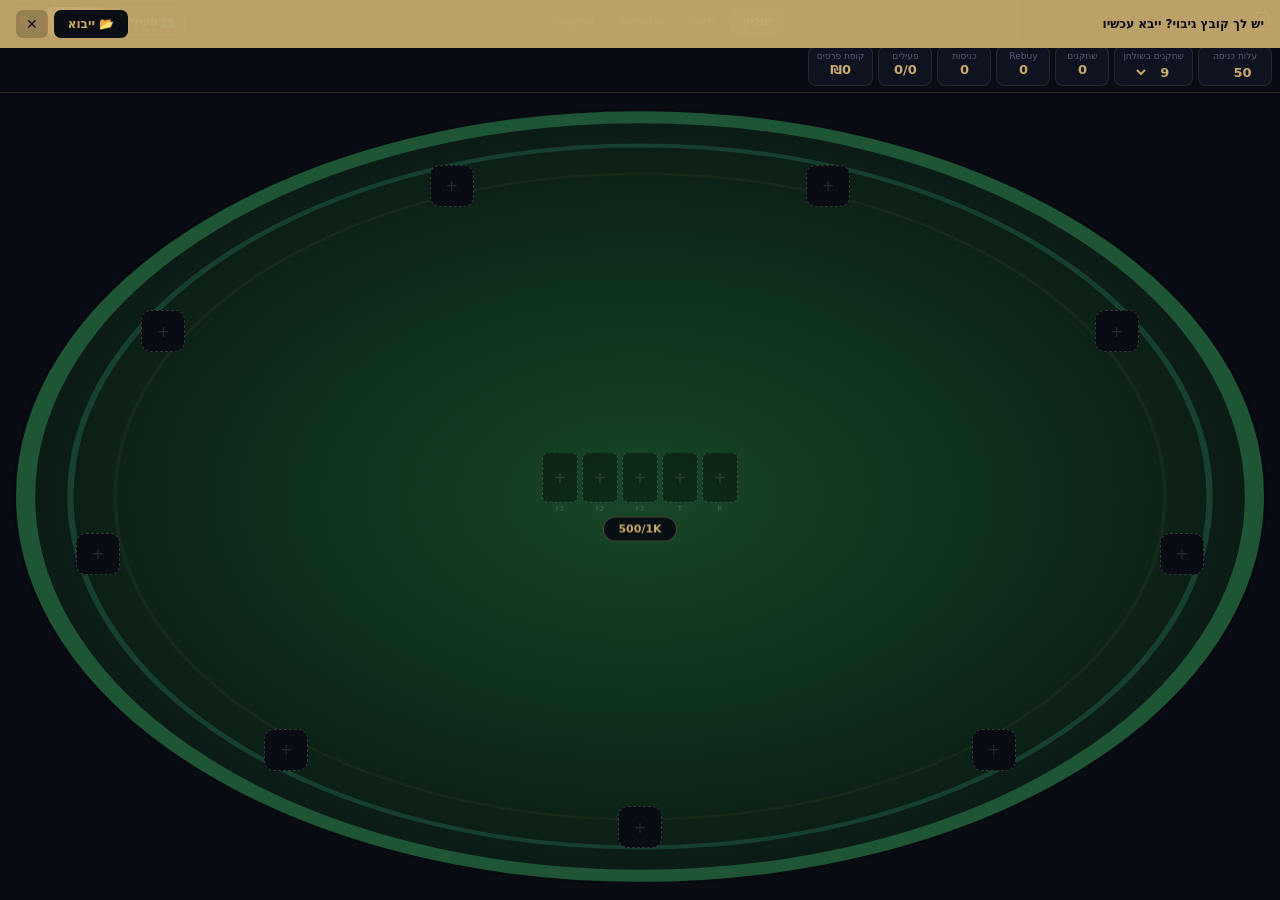
==== poker-suite.html @ d062f1a9 "Add files via upload" ====
<!DOCTYPE html>
<html lang="he" dir="rtl">
<head>
<meta charset="UTF-8">
<meta name="viewport" content="width=device-width,initial-scale=1,maximum-scale=1">
<meta name="color-scheme" content="dark">
<meta name="theme-color" content="#080b12">
<title>Poker Suite</title>
<style>
:root{
  --gold:#c8a96e;--gold2:#a07840;--bg:#080b12;--bg2:#0f1320;
  --felt:#14422a;--felt2:#0e2e1c;--red:#e05555;--blue:#5b9bd5;--green:#5fc47a;
  --panel:#0d1220;--border:rgba(200,169,110,0.18);
  --text:#e2ddd4;--muted:#5a5870;--muted2:#3a3650;
}
*{box-sizing:border-box;margin:0;padding:0;-webkit-tap-highlight-color:transparent;-webkit-text-fill-color:inherit}
html,body{height:100%;overflow:hidden;font-family:'Segoe UI',system-ui,Arial,sans-serif;background:#080b12!important;background-color:#080b12!important;color:#e2ddd4;direction:rtl}
button{cursor:pointer;font-family:inherit}
input,select,textarea{font-family:inherit}
::-webkit-scrollbar{width:4px;height:4px}
::-webkit-scrollbar-thumb{background:var(--muted2);border-radius:2px}
#app{display:flex;flex-direction:column;height:100vh;overflow:hidden}
/* TOP BAR */
#topbar{flex-shrink:0;background:#080b12;border-bottom:1px solid rgba(200,169,110,0.18);z-index:40}
#statsbar{padding:6px 8px;display:flex;gap:5px;overflow-x:auto;scrollbar-width:none;background:#080b12}
#statsbar::-webkit-scrollbar{display:none}
.sbox{background:#0f1320;border:1px solid rgba(255,255,255,0.09);border-radius:8px;padding:4px 8px;flex-shrink:0;text-align:center;min-width:54px}
.sbox label{display:block;font-size:9px;color:var(--muted);margin-bottom:1px}
.sbox .val{font-size:13px;font-weight:800;color:var(--gold)}
.sbox input{background:none;border:none;color:var(--gold);font-size:13px;font-weight:800;width:56px;text-align:center;outline:none}
.sbox select{background:transparent;border:none;color:var(--gold);font-size:13px;font-weight:800;outline:none;cursor:pointer}
/* NAV */
.topnav{display:flex;justify-content:space-between;align-items:center;padding:7px 10px 5px}
.nav-tabs{display:flex;gap:5px}
.nav-tab{padding:5px 10px;border-radius:7px;border:1px solid rgba(255,255,255,0.1);background:rgba(255,255,255,0.04);color:#5a5870;font-size:11px;font-weight:700;cursor:pointer;transition:all .15s;-webkit-appearance:none}
.nav-tab.active{background:rgba(200,169,110,0.15);border-color:rgba(200,169,110,0.4);color:var(--gold)}
/* MAIN */
#main{flex:1;overflow:hidden;position:relative;display:flex;flex-direction:column}
/* TABLE */
#table-view{flex:1;overflow:hidden;display:flex;flex-direction:column;position:relative}
#table-wrap{flex:1;position:relative;overflow:hidden;background:#080b12;min-height:0;max-height:calc(100vw * 1.6)}
#table-svg{display:block}
#seats-container{position:absolute;inset:0;z-index:10;pointer-events:none}
.seat-el{position:absolute;transform:translate(-50%,-50%);z-index:10;pointer-events:auto;transition:transform .1s}
.seat-btn{border-radius:10px;border:1.5px dashed rgba(255,255,255,0.18);background:#080b12;display:flex;flex-direction:column;align-items:center;justify-content:center;cursor:pointer;transition:all .15s;padding:4px}
.seat-btn.occupied{background:#0a0e1c;border:1.5px solid rgba(200,169,110,0.3);padding:5px 4px;box-shadow:0 2px 12px rgba(0,0,0,0.6)}
.seat-btn.active{border-color:var(--gold)!important;box-shadow:0 0 14px rgba(200,169,110,0.35)}
.seat-btn.folded{opacity:.35}
.seat-btn.allin{border-color:var(--red)!important}
.seat-name{font-size:10px;font-weight:700;max-width:72px;overflow:hidden;text-overflow:ellipsis;white-space:nowrap;text-align:center;color:var(--text)}
.seat-stack{font-size:9px;color:#6a9060;text-align:center}
.seat-pos{font-size:8px;font-weight:700;border-radius:4px;padding:1px 5px}
.seat-action-label{font-size:9px;color:var(--gold);text-align:center;max-width:72px;overflow:hidden;text-overflow:ellipsis;white-space:nowrap}
.seat-cards-mini{display:flex;gap:2px;margin-top:2px}
.dealer-chip{font-size:7px;font-weight:900;background:var(--gold);color:#0a0d14;border-radius:3px;padding:1px 3px}
/* BOARD */
#board-center{position:absolute;left:50%;top:50%;transform:translate(-50%,-50%);display:flex;flex-direction:column;align-items:center;gap:4px;z-index:5;pointer-events:auto}
#board-cards{display:flex;gap:4px;direction:ltr}
#pot-display{font-size:11px;font-weight:700;color:var(--gold);text-align:center;text-shadow:0 1px 4px rgba(0,0,0,0.8);background:rgba(0,0,0,0.4);border-radius:8px;padding:2px 10px}
.board-card-btn{border-radius:6px;background:rgba(0,0,0,0.4);border:1.5px dashed rgba(255,255,255,0.18);display:flex;flex-direction:column;align-items:center;justify-content:center;cursor:pointer;flex-shrink:0;transition:all .15s}
.board-card-btn:hover{border-color:var(--gold)}
.board-card-btn.has-card{background:rgba(255,255,255,0.07);border-style:solid}
.card-label{font-size:7px;color:rgba(255,255,255,0.2);margin-top:2px;text-align:center}
#blinds-btn{padding:5px 14px;border-radius:18px;border:1px solid rgba(200,169,110,0.35);background:rgba(8,11,18,0.92);color:var(--gold);font-size:11px;font-weight:700;cursor:pointer;backdrop-filter:blur(6px);white-space:nowrap}
/* PANELS */
.panel{position:absolute;bottom:0;left:0;right:0;background:#0a0e18;border-top:1px solid rgba(200,169,110,0.18);border-radius:16px 16px 0 0;z-index:50;max-height:75vh;overflow-y:auto;transform:translateY(100%);transition:transform .25s cubic-bezier(.4,0,.2,1)}
.panel.open{transform:translateY(0)}
.panel-header{display:flex;justify-content:space-between;align-items:center;padding:12px 14px 8px;position:sticky;top:0;background:#0a0e18;border-bottom:1px solid rgba(255,255,255,0.06);z-index:1}
.panel-title{font-size:13px;font-weight:800;color:var(--gold)}
.panel-body{padding:12px 14px 24px}
.panel-close{background:none;border:none;color:var(--muted);font-size:20px;line-height:1;padding:0}
/* CARD PICKER */
#card-picker{position:fixed;inset:0;z-index:200;background:rgba(0,0,0,0.85);display:none;align-items:center;justify-content:center;padding:16px}
#card-picker.open{display:flex}
#cpbox{background:#0f1420;border:1px solid rgba(200,169,110,0.18);border-radius:18px;padding:18px 14px;width:100%;max-width:380px}
.rank-grid{display:grid;grid-template-columns:repeat(7,1fr);gap:6px;margin-top:10px}
.suit-grid{display:grid;grid-template-columns:repeat(4,1fr);gap:10px;margin-top:10px}
.rank-btn,.suit-btn{padding:10px 0;border-radius:8px;border:1px solid rgba(255,255,255,0.1);background:rgba(255,255,255,0.05);color:var(--text);font-weight:800;font-size:15px;cursor:pointer}
.suit-btn{padding:14px 0;border-radius:12px;border:2px solid rgba(255,255,255,0.08)}
.suit-btn:disabled{opacity:.2;cursor:not-allowed}
.suit-btn div{font-size:24px}.suit-btn span{font-size:15px;font-weight:900;display:block;margin-top:2px}
.picker-back{width:100%;margin-top:10px;padding:8px;border-radius:8px;border:1px solid rgba(255,255,255,0.1);background:transparent;color:var(--muted);font-size:12px}
/* ACTIONS in seat panel */
.action-block{margin-bottom:8px}
.action-row{display:flex;align-items:center;gap:6px;padding:6px 8px;background:rgba(255,255,255,0.03);border-radius:8px;margin-bottom:4px}
.action-lbl{font-size:10px;font-weight:700;min-width:52px}
.action-amt{width:72px;padding:5px 7px;border-radius:7px;border:1px solid rgba(255,255,255,0.1);background:#141824;color:#c8a96e;font-size:12px;outline:none;text-align:center;direction:ltr;-webkit-appearance:none}
.action-go{padding:5px 10px;border-radius:7px;border:none;font-size:11px;font-weight:700;cursor:pointer}
.action-chip{display:inline-flex;align-items:center;gap:3px;border-radius:20px;padding:2px 8px;font-size:10px;font-weight:700;margin:2px}
.action-chip .rm{background:none;border:none;font-size:10px;cursor:pointer;opacity:.5;padding:0}
/* FORMS */
.form-row{display:flex;gap:8px;margin-bottom:8px}
.form-group{flex:1}
.form-group label{display:block;font-size:10px;color:var(--muted);margin-bottom:3px;font-weight:600}
.form-group input,.form-group select,.form-group textarea{width:100%;padding:7px 9px;border-radius:8px;border:1px solid rgba(255,255,255,0.1);background:#141824;color:#e2ddd4;font-size:12px;outline:none;direction:rtl;-webkit-appearance:none;appearance:none}
.form-group input[type=number]{direction:ltr;text-align:center}
/* BUTTONS */
.btn{padding:7px 12px;border-radius:8px;border:none;font-size:12px;font-weight:700;cursor:pointer;transition:all .15s}
.btn-gold{background:linear-gradient(135deg,var(--gold),var(--gold2));color:#0a0d14}
.btn-outline{background:transparent;border:1px solid rgba(200,169,110,0.4);color:var(--gold)}
.btn-red{background:rgba(224,85,85,0.15);border:1px solid rgba(224,85,85,0.4);color:#e07b6a}
.btn-green{background:rgba(95,196,122,0.15);border:1px solid rgba(95,196,122,0.4);color:var(--green)}
.btn-sm{padding:5px 9px;font-size:11px;border-radius:7px}
.btn-xs{padding:3px 7px;font-size:10px;border-radius:6px}
.btn-gray{background:rgba(255,255,255,0.08);border:1px solid rgba(255,255,255,0.12);color:#5a5870}
/* LISTS */
.list-view{flex:1;overflow-y:auto;padding:10px 12px 60px;background:#080b12}
.card-item{background:rgba(255,255,255,0.04);border:1px solid rgba(255,255,255,0.09);border-radius:11px;padding:11px 12px;margin-bottom:7px;color:#e2ddd4}
.empty-state{text-align:center;padding:50px 20px;color:var(--muted2);font-size:13px}
.empty-icon{font-size:40px;margin-bottom:10px}
/* BLIND LEVELS */
.bl-grid{display:grid;grid-template-columns:repeat(3,1fr);gap:5px}
.bl-btn{padding:7px 4px;border-radius:8px;border:1px solid rgba(255,255,255,0.07);background:rgba(255,255,255,0.03);color:var(--muted);font-size:11px;cursor:pointer;text-align:center}
.bl-btn.active,.bl-btn:hover{border-color:rgba(200,169,110,0.45);background:rgba(200,169,110,0.1);color:var(--gold)}
.bl-btn .ante{font-size:8px;color:var(--muted2);display:block}
/* PLAYERS POPUP */
#players-popup{position:fixed;inset:0;z-index:300;background:rgba(0,0,0,0.8);display:none;align-items:flex-end;justify-content:center}
#players-popup.open{display:flex}
#pp-box{background:#0f1420;border:1px solid rgba(200,169,110,0.18);border-radius:16px 16px 0 0;width:100%;max-width:480px;max-height:75vh;overflow-y:auto;padding:0 0 24px}
/* OVERLAY */
#overlay{position:fixed;inset:0;z-index:49;background:rgba(0,0,0,0.6);display:none}
#overlay.open{display:block}
/* NOTIF */
#notif{position:fixed;top:55px;left:50%;transform:translateX(-50%) translateY(-8px);background:rgba(200,169,110,0.15);border:1px solid rgba(200,169,110,0.4);border-radius:8px;padding:7px 16px;font-size:12px;color:var(--gold);z-index:400;opacity:0;transition:all .3s;white-space:nowrap;pointer-events:none}
#notif.show{opacity:1;transform:translateX(-50%) translateY(0)}
/* DIVIDER */
.div{height:1px;background:rgba(255,255,255,0.06);margin:8px 0}
.sec-lbl{font-size:10px;color:var(--muted);font-weight:600;margin-bottom:5px;display:block}
/* RESULT BTNS */
.res-grid{display:grid;grid-template-columns:repeat(4,1fr);gap:5px}
.res-btn{padding:8px 4px;border-radius:9px;border:1.5px solid rgba(255,255,255,0.08);background:rgba(255,255,255,0.02);color:var(--muted2);font-weight:700;font-size:10px;cursor:pointer;text-align:center}
.res-btn.active{border-color:rgba(200,169,110,0.5);background:rgba(200,169,110,0.12);color:var(--gold)}
/* TOURNAMENT PRIZE */
.prize-row{display:flex;align-items:center;gap:8px;margin-bottom:6px}
.prize-lbl{font-size:12px;color:var(--text);min-width:80px}
.prize-val{font-size:13px;font-weight:800;color:var(--gold)}
.prize-inp{width:90px;padding:6px 8px;border-radius:7px;border:1px solid rgba(255,255,255,0.1);background:#141824;color:#c8a96e;font-size:13px;font-weight:700;outline:none;text-align:center;direction:ltr;-webkit-appearance:none}
</style>
</head>
<body>
<div id="app" style="background:#080b12">
<div id="import-banner" style="display:none;position:fixed;top:0;left:0;right:0;z-index:999;background:rgba(200,169,110,0.95);padding:10px 16px;align-items:center;gap:10px;justify-content:space-between">
  <span style="font-size:12px;font-weight:700;color:#0a0d14">יש לך קובץ גיבוי? ייבא עכשיו</span>
  <div style="display:flex;gap:6px">
    <button onclick="document.getElementById('import-box').style.display='flex'" style="padding:6px 14px;border-radius:7px;border:none;background:#0a0d14;color:#c8a96e;font-weight:800;font-size:12px;cursor:pointer">📂 ייבוא</button>
    <button onclick="document.getElementById('import-banner').style.display='none'" style="padding:6px 10px;border-radius:7px;border:none;background:rgba(0,0,0,0.2);color:#0a0d14;font-size:14px;cursor:pointer">✕</button>
  </div>
</div>
<!-- TOP BAR -->
<div id="topbar">
  <div class="topnav">
    <div style="display:flex;align-items:center;gap:7px" onclick="toggleSettings()">
      <span style="font-size:15px;font-weight:900;color:var(--gold)">🃏</span>
      <span style="font-size:9px;letter-spacing:3px;color:var(--muted)">POKER SUITE</span>
      <span id="sync-dot" style="width:7px;height:7px;border-radius:50%;background:#3a3650;display:inline-block" title="סטטוס סנכרון"></span>
    </div>
    <div class="nav-tabs">
      <button class="nav-tab active" id="tab-table" onclick="showView('table')">שולחן</button>
      <button class="nav-tab" id="tab-hands" onclick="showView('hands')">ידיים</button>
      <button class="nav-tab" id="tab-tourn" onclick="showView('tourn')">טורנירים</button>
      <button class="nav-tab" id="tab-players" onclick="showView('players')">שחקנים</button>
    </div>
    <div style="display:flex;gap:5px">
      <button class="btn btn-outline btn-sm" onclick="showActivePlayers()">👥 פעילים</button>
      <button class="btn btn-gold btn-sm" onclick="newHand()">יד חדשה</button>
      <button class="btn btn-outline btn-sm" onclick="toggleSettings()" style="padding:5px 8px;font-size:14px" title="הגדרות">⚙️</button>
    </div>
  </div>
  <div id="statsbar">
    <div class="sbox"><label>עלות כניסה</label><input type="number" id="inp-buyin-cost" value="50" min="0" onchange="S.buyinCost=+this.value;persist();renderStats()"></div>
    <div class="sbox"><label>שחקנים בשולחן</label><select id="sel-table-size" onchange="setTableSize(+this.value)">
      <option>2</option><option>3</option><option>4</option><option>5</option><option>6</option><option>7</option><option>8</option><option>9</option><option>10</option>
    </select></div>
    <div class="sbox"><label>שחקנים</label><div class="val" id="stat-players">0</div></div>
    <div class="sbox"><label>Rebuy</label><div class="val" id="stat-rebuys">0</div></div>
    <div class="sbox"><label>כניסות</label><div class="val" id="stat-entries">0</div></div>
    <div class="sbox"><label>פעילים</label><div class="val" id="stat-active">0/0</div></div>
    <div class="sbox"><label>קופת פרסים</label><div class="val" id="stat-prize">₪0</div></div>
  </div>
</div>
<!-- MAIN -->
<div id="main" style="background:#080b12">
  <!-- TABLE -->
  <div id="table-view" style="display:flex;flex:1;flex-direction:column;overflow:hidden">
    <div id="table-wrap">
      <svg id="table-svg" viewBox="0 0 100 100" preserveAspectRatio="none" xmlns="http://www.w3.org/2000/svg" style="position:absolute;inset:0;width:100%;height:100%;display:block">
        <defs>
          <radialGradient id="gF" cx="50%" cy="50%"><stop offset="0%" stop-color="#1a5535"/><stop offset="100%" stop-color="#0e2a1a"/></radialGradient>
          <radialGradient id="gF2" cx="50%" cy="50%"><stop offset="0%" stop-color="#164828"/><stop offset="100%" stop-color="#0b2015"/></radialGradient>
        </defs>
        <ellipse cx="50" cy="50" rx="49" ry="48" fill="#060a10"/>
        <ellipse cx="50" cy="50" rx="48" ry="47" fill="url(#gF)" opacity=".55"/>
        <ellipse cx="50" cy="50" rx="48" ry="47" fill="none" stroke="#1e5535" stroke-width="1.5"/>
        <ellipse cx="50" cy="50" rx="44.5" ry="43.5" fill="url(#gF2)"/>
        <ellipse cx="50" cy="50" rx="44.5" ry="43.5" fill="none" stroke="#164030" stroke-width=".5"/>
        <ellipse cx="50" cy="50" rx="41" ry="40" fill="none" stroke="rgba(200,169,110,0.06)" stroke-width=".3"/>
      </svg>
      <div id="seats-container"></div>
      <div id="board-center">
        <div id="board-cards"></div>
        <div id="pot-display" style="display:none"></div>
        <button id="blinds-btn" onclick="openBlindsPanel()">-/-</button>
      </div>
    </div>
    <!-- Seat panel -->
    <div class="panel" id="seat-panel">
      <div class="panel-header">
        <div class="panel-title" id="spt"></div>
        <div style="display:flex;gap:6px;align-items:center">
          <button class="btn btn-green btn-sm" id="btn-rebuy" onclick="doRebuyActive()" style="display:none">Rebuy +</button>
          <button class="btn btn-red btn-sm" id="btn-ko" onclick="doKO()" style="display:none">KO 💀</button>
          <button class="panel-close" onclick="closeSeatPanel()">✕</button>
        </div>
      </div>
      <div class="panel-body" id="spb"></div>
    </div>
    <!-- Blinds panel -->
    <div class="panel" id="blinds-panel">
      <div class="panel-header">
        <div class="panel-title">⚡ בליינדים</div>
        <button class="panel-close" onclick="closePanel('blinds-panel')">✕</button>
      </div>
      <div id="blinds-body" class="panel-body"></div>
    </div>
    <!-- Record hand panel -->
    <div class="panel" id="record-panel">
      <div class="panel-header">
        <div class="panel-title">📝 תיעוד יד</div>
        <div style="display:flex;gap:6px">
          <button class="btn btn-gold btn-sm" onclick="saveHandRecord()">שמור ✓</button>
          <button class="panel-close" onclick="closePanel('record-panel');curHand=null">✕</button>
        </div>
      </div>
      <div id="record-body" class="panel-body"></div>
    </div>
  </div>
  <!-- HANDS -->
  <div id="hands-view" class="list-view" style="display:none;background:#080b12">
    <div style="display:flex;justify-content:space-between;align-items:center;margin-bottom:10px">
      <div style="font-size:14px;font-weight:800;color:var(--gold)">📋 ידיים</div>
      <div id="hands-count" style="font-size:11px;color:var(--muted)"></div>
    </div>
    <div id="hand-list"></div>
  </div>
  <!-- TOURNAMENTS -->
  <div id="tourn-view" class="list-view" style="display:none;background:#080b12">
    <div style="display:flex;justify-content:space-between;align-items:center;margin-bottom:10px">
      <div style="font-size:14px;font-weight:800;color:var(--gold)">🏆 טורנירים</div>
      <button class="btn btn-gold btn-sm" onclick="saveTournament()">שמור טורניר נוכחי</button>
    </div>
    <div style="display:flex;gap:7px;margin-bottom:12px">
      <button class="btn btn-red btn-sm" onclick="resetTournament()">אפס טורניר</button>
    </div>
    <div id="tourn-list"></div>
  </div>
  <!-- PLAYERS -->
  <div id="players-view" class="list-view" style="display:none;background:#080b12">
    <div style="display:flex;justify-content:space-between;align-items:center;margin-bottom:10px">
      <div style="font-size:14px;font-weight:800;color:var(--gold)">👥 שחקנים</div>
      <button class="btn btn-gold btn-sm" onclick="showAddPlayer()">+ הוסף</button>
      <button class="btn btn-outline btn-sm" onclick="exportData()">📤 ייצוא</button>
      <button class="btn btn-outline btn-sm" onclick="document.getElementById('import-box').style.display='flex'">📂 שחזור</button>
      <button class="btn btn-outline btn-sm" onclick="document.getElementById('list-import-box').style.display='flex'">📋 ייבוא רשימה</button>
    </div>
    <div id="diag-box" style="display:none;background:#141824;border:1px solid rgba(200,169,110,0.3);border-radius:10px;padding:10px;margin-bottom:10px;font-size:11px;color:#e2ddd4;word-break:break-all"></div>
    <div id="add-player-row" style="display:block;background:rgba(255,255,255,0.06);border:1px solid rgba(200,169,110,0.25);border-radius:12px;padding:12px;margin-bottom:12px">
      <div style="font-size:11px;color:var(--muted);margin-bottom:7px">שם שחקן חדש</div>
      <div style="display:flex;gap:7px">
        <input id="new-pname" placeholder="שם..." style="flex:1;padding:8px 10px;border-radius:8px;border:1px solid rgba(255,255,255,0.12);background:#141824;color:#e2ddd4;font-size:13px;outline:none;direction:rtl;-webkit-appearance:none" onkeydown="if(event.key==='Enter')addPlayer()">
        <button class="btn btn-gold" onclick="addPlayer()">הוסף</button>

      </div>
    </div>
    <div id="player-list"></div>
  </div>
</div>
</div>
<!-- CARD PICKER -->
<div id="card-picker"><div id="cpbox">
  <div style="font-size:13px;color:var(--gold);font-weight:700;text-align:center" id="cp-title">בחר קלף</div>
  <div id="cp-content"></div>
</div></div>
<!-- ACTIVE PLAYERS POPUP -->
<div id="players-popup"><div id="pp-box">
  <div style="display:flex;justify-content:space-between;align-items:center;padding:14px 16px 10px;position:sticky;top:0;background:#121824;border-bottom:1px solid rgba(255,255,255,0.06)">
    <div style="font-size:13px;font-weight:800;color:var(--gold)">👥 שחקנים פעילים</div>
    <button onclick="document.getElementById('players-popup').classList.remove('open')" style="background:none;border:none;color:var(--muted);font-size:20px;cursor:pointer">✕</button>
  </div>
  <div id="pp-content" style="padding:12px 14px"></div>
</div></div>
<!-- OVERLAY -->
<div id="overlay" onclick="closeAllPanels()"></div>
<!-- NOTIF -->
<div id="notif"></div>

<script>
// ═══════════════════════════════════════════════════════
// CONSTANTS
// ═══════════════════════════════════════════════════════
const RANKS=['A','K','Q','J','T','9','8','7','6','5','4','3','2'];
const SUITS=['♠','♥','♦','♣'];
const SC={'♠':'#e2ddd4','♥':'#e05555','♦':'#e05555','♣':'#e2ddd4'};
const PC={BTN:'#5b9bd5','BTN/SB':'#8b7cb8',SB:'#8b7cb8',BB:'#e07b6a',
  UTG:'#e05555','UTG+1':'#d4735e',MP:'#c8a96e','MP+1':'#b8b870',
  HJ:'#7eb8a4',CO:'#5fc4b4',LJ:'#6ab8d4'};
const PBN={
  2:['BTN/SB','BB'],3:['BTN','SB','BB'],4:['BTN','SB','BB','UTG'],
  5:['BTN','SB','BB','UTG','CO'],6:['BTN','SB','BB','UTG','MP','CO'],
  7:['BTN','SB','BB','UTG','UTG+1','MP','CO'],
  8:['BTN','SB','BB','UTG','UTG+1','MP','HJ','CO'],
  9:['BTN','SB','BB','UTG','UTG+1','MP','MP+1','HJ','CO'],
  10:['BTN','SB','BB','UTG','UTG+1','MP','MP+1','HJ','CO','LJ']
};
const DEF_BLINDS=[
  {sb:500,bb:1000,ante:0},
  {sb:1000,bb:1000,ante:0},
  {sb:1000,bb:2000,ante:0},
  {sb:2000,bb:4000,ante:0},
  {sb:3000,bb:6000,ante:0},
  {sb:5000,bb:10000,ante:0},
  {sb:10000,bb:20000,ante:0},
  {sb:15000,bb:30000,ante:0},
  {sb:20000,bb:40000,ante:0},
  {sb:25000,bb:50000,ante:0},
  {sb:30000,bb:60000,ante:0},
  {sb:50000,bb:100000,ante:0}
];
let BLIND_LEVELS=[...DEF_BLINDS];
const ACTIONS=[
  {k:'Fold',   c:'#888888', amt:false},
  {k:'Check',  c:'#7eb8a4', amt:false},
  {k:'Call',   c:'#5b9bd5', amt:true},
  {k:'Open',   c:'#c8a96e', amt:true},
  {k:'Raise',  c:'#e0a050', amt:true},
  {k:'3bet',   c:'#e07b6a', amt:true},
  {k:'4bet',   c:'#e05555', amt:true},
  {k:'5bet',   c:'#cc3333', amt:true},
  {k:'All-in', c:'#ff2222', amt:true}
];
const RESULTS=[
  {k:'win',l:'ניצחתי',e:'🏆',c:'#5fc47a'},
  {k:'lose',l:'הפסדתי',e:'💸',c:'#e07b6a'},
  {k:'fold_win',l:'קיפלו',e:'🤫',c:'#7eb8a4'},
  {k:'split',l:'חלוקה',e:'🤝',c:'#c8a96e'}
];

// ═══════════════════════════════════════════════════════
// STATE
// ═══════════════════════════════════════════════════════
const uid=()=>Math.random().toString(36).slice(2)+Date.now().toString(36);
let S={
  playerLib:[],
  tableSize:9,
  buyinCost:50,
  buyins:{},       // {pid:{buyin:n,rebuy:n}}
  koOrder:[],      // pids in order of KO (first KO = last place)
  blindLevel:0,
  customBlinds:null,
  customBlindLevels:[],
  btnSeat:0,
  seats:[],
  board:[null,null,null,null,null],
  handLog:[],
  tournLog:[],
  houseRake:200,
  place4:0, place3:0,
};
let activeSeat=null, cpTarget=null, cpRank=null;
let curHand=null, recStreet='פרה-פלופ', recActor='0';

// ═══════════════════════════════════════════════════════
// STORAGE
// ═══════════════════════════════════════════════════════
function applySnapshot(v){
  if(v.playerLib) S.playerLib=v.playerLib;
  if(v.seats) S.seats=v.seats;
  if(v.board) S.board=v.board;
  if(v.btnSeat!==undefined) S.btnSeat=v.btnSeat;
  if(v.buyinCost) S.buyinCost=v.buyinCost;
  if(v.buyins) S.buyins=v.buyins;
  if(v.koOrder) S.koOrder=v.koOrder;
  if(v.blindLevel!==undefined) S.blindLevel=v.blindLevel;
  if(v.customBlinds!==undefined) S.customBlinds=v.customBlinds;
  if(v.customBlindLevels) S.customBlindLevels=v.customBlindLevels;
  if(v.tableSize) S.tableSize=v.tableSize;
  if(v.houseRake!==undefined) S.houseRake=v.houseRake;
  if(v.place4!==undefined) S.place4=v.place4;
  if(v.place3!==undefined) S.place3=v.place3;
  if(v.handLog) S.handLog=v.handLog;
  if(v.tournLog) S.tournLog=v.tournLog;
  BLIND_LEVELS=[...DEF_BLINDS,...(S.customBlindLevels||[])];
}

function loadState(){
  // 0. Try embedded <script id="ps-data"> tag (data saved inside HTML file)
  try{
    const dataEl = document.getElementById('ps-data');
    if(dataEl && dataEl.textContent.trim()){
      const v = JSON.parse(dataEl.textContent);
      if(v && (v.playerLib?.length||v.handLog?.length||v.tournLog?.length)){
        applySnapshot(v);
        persist();
        render();
        return;
      }
    }
  }catch(e){}

  // 1. Try sessionStorage full snapshot (survives refresh)
  try{
    const snap = sessionStorage.getItem('ps_snap');
    if(snap){ const v=JSON.parse(snap); if(v.playerLib?.length||v.handLog?.length||v.tournLog?.length){ applySnapshot(v); render(); return; } }
  }catch(e){}

  // 2. Try localStorage full snapshot
  try{
    const snap = localStorage.getItem('ps_backup');
    if(snap){ const v=JSON.parse(snap); if(v.playerLib?.length||v.handLog?.length||v.tournLog?.length){ applySnapshot(v); render(); return; } }
  }catch(e){}

  // 3. Try individual keys (old format)
  function readLS(keys){ for(const k of keys){ try{ const v=localStorage.getItem(k); if(v) return JSON.parse(v); }catch(e){} } return null; }

  const lib=readLS(['ps_lib','ptlib']);
  if(lib) S.playerLib=Array.isArray(lib)?lib:[];

  const seats=readLS(['ps_seats','ptseats']);
  if(seats){ S.seats=seats.seats||[]; S.board=seats.board||[null,null,null,null,null]; S.btnSeat=seats.btnSeat||0; }

  const tourn=readLS(['ps_tourn','pttable','ps_tournament']);
  if(tourn){
    Object.assign(S,{
      buyinCost:tourn.buyinCost||50, buyins:tourn.buyins||{}, koOrder:tourn.koOrder||[],
      blindLevel:tourn.blindLevel||0, customBlinds:tourn.customBlinds||null,
      customBlindLevels:tourn.customBlindLevels||[], tableSize:tourn.tableSize||9,
      houseRake:tourn.houseRake??200, place4:tourn.place4||0, place3:tourn.place3||0
    });
    BLIND_LEVELS=[...DEF_BLINDS,...S.customBlindLevels];
  }

  const log=readLS(['ps_log','ptlog']);
  if(log) S.handLog=Array.isArray(log)?log:[];

  const tlog=readLS(['ps_tlog','pttlog']);
  if(tlog) S.tournLog=Array.isArray(tlog)?tlog:[];

  if(S.buyinCost===100) S.buyinCost=50;
  render();
  // Show import banner if no data found
  if(!S.playerLib.length && !S.handLog.length) {
    setTimeout(()=>{
      const banner = document.getElementById('import-banner');
      if(banner) banner.style.display='flex';
    }, 300);
  }
}
function persist(){
  const snap = fullSnapshot();
  // Save to both localStorage and sessionStorage
  try{ localStorage.setItem('ps_lib',JSON.stringify(S.playerLib)); }catch(e){}
  try{ localStorage.setItem('ps_seats',JSON.stringify({seats:S.seats,board:S.board,btnSeat:S.btnSeat})); }catch(e){}
  try{ localStorage.setItem('ps_tourn',JSON.stringify({buyinCost:S.buyinCost,buyins:S.buyins,koOrder:S.koOrder,blindLevel:S.blindLevel,customBlinds:S.customBlinds,customBlindLevels:S.customBlindLevels,tableSize:S.tableSize,houseRake:S.houseRake,place4:S.place4,place3:S.place3})); }catch(e){}
  try{ localStorage.setItem('ps_log',JSON.stringify(S.handLog)); }catch(e){}
  try{ localStorage.setItem('ps_tlog',JSON.stringify(S.tournLog)); }catch(e){}
  // Also save full snapshot to sessionStorage (survives refresh, not new tab)
  try{ sessionStorage.setItem('ps_snap', JSON.stringify(snap)); }catch(e){}
  // Save to all known old keys for migration
  try{ localStorage.setItem('ps_backup', JSON.stringify(snap)); }catch(e){}
  // Auto-sync to Google Sheets (debounced)
  if(typeof syncToSheets === 'function' && gsUrl) syncToSheets(false);
}

function fullSnapshot(){
  return {
    version:3, ts: Date.now(),
    playerLib:S.playerLib, seats:S.seats, board:S.board, btnSeat:S.btnSeat,
    buyinCost:S.buyinCost, buyins:S.buyins, koOrder:S.koOrder,
    blindLevel:S.blindLevel, customBlinds:S.customBlinds,
    customBlindLevels:S.customBlindLevels, tableSize:S.tableSize,
    houseRake:S.houseRake, place4:S.place4, place3:S.place3,
    handLog:S.handLog, tournLog:S.tournLog
  };
}

// ═══════════════════════════════════════════════════════
// DERIVED
// ═══════════════════════════════════════════════════════
const getBlinds=()=>S.customBlinds||BLIND_LEVELS[S.blindLevel]||DEF_BLINDS[0];
const getBB=()=>getBlinds().bb;
const pName=pid=>S.playerLib.find(p=>p.id===pid)?.name||'';
const sortedLib=()=>[...S.playerLib].sort((a,b)=>a.name.localeCompare(b.name,'he'));
const totalBuyins=()=>Object.values(S.buyins).reduce((s,b)=>s+b.buyin,0);
const totalRebuys=()=>Object.values(S.buyins).reduce((s,b)=>s+b.rebuy,0);
const totalEntries=()=>totalBuyins()+totalRebuys();
const prizePool=()=>totalEntries()*S.buyinCost;
const activePlayers=()=>S.seats.filter(s=>s.playerId&&!s.folded);
const allUsedCards=()=>[...S.board,...S.seats.flatMap(s=>s.cards||[])].filter(Boolean);

function calcPot(){
  // Sum all amounts from all seats current round actions
  return S.seats.reduce((total,seat)=>{
    return total+(seat.actions||[]).reduce((s,a)=>s+(parseFloat(a.amount)||0),0);
  },0);
}

function assignPos(){
  const occ=S.seats.filter(s=>s.playerId).map(s=>s.seatIdx).sort((a,b)=>a-b);
  if(occ.length<2) return S.seats;
  const labels=PBN[Math.min(occ.length,10)]||[];
  const bi=occ.indexOf(S.btnSeat);
  const rot=bi>=0?[...occ.slice(bi),...occ.slice(0,bi)]:occ;
  return S.seats.map(s=>{const pi=rot.indexOf(s.seatIdx);return{...s,pos:pi>=0?(labels[pi]||''):''}; });
}

function getSeatXY(i,count){
  const cx=50,cy=50,rx=43,ry=41;
  const angle=(Math.PI/2)+(2*Math.PI*i/count);
  return{x:cx+rx*Math.cos(angle),y:cy+ry*Math.sin(angle)};
}

// ═══════════════════════════════════════════════════════
// RENDER
// ═══════════════════════════════════════════════════════
function render(){
  renderStats(); renderSeats(); renderBoard(); renderBlindsBtn();
}
function renderStats(){
  const buy=Object.keys(S.buyins).filter(pid=>S.buyins[pid]?.buyin>0).length;
  document.getElementById('stat-players').textContent=buy;
  document.getElementById('stat-rebuys').textContent=totalRebuys();
  document.getElementById('stat-entries').textContent=totalEntries();
  document.getElementById('stat-active').textContent=`${activePlayers().length}/${totalEntries()}`;
  document.getElementById('stat-prize').textContent=`₪${prizePool().toLocaleString()}`;
  document.getElementById('inp-buyin-cost').value=S.buyinCost;
  document.getElementById('sel-table-size').value=S.tableSize;
}
function renderSeats(){
  const cont=document.getElementById('seats-container'); cont.innerHTML='';
  const swp=assignPos();
  for(let i=0;i<S.tableSize;i++){
    const{x,y}=getSeatXY(i,S.tableSize);
    const seat=swp.find(s=>s.seatIdx===i);
    const name=seat?.playerId?pName(seat.playerId):null;
    const isAct=activeSeat===i, isFold=seat?.folded, isAlin=seat?.allin, isBtn=i===S.btnSeat&&seat?.playerId;
    const bb=getBB();
    const sbb=seat?.stack&&bb?(seat.stack/bb).toFixed(1):null;
    const lastAct=seat?.actions?.slice(-1)[0];
    const w=seat?.playerId?78:44;
    let cls='seat-btn';
    if(seat?.playerId)cls+=' occupied';
    if(isAct)cls+=' active';
    if(isFold)cls+=' folded';
    if(isAlin)cls+=' allin';
    const el=document.createElement('div');
    el.className='seat-el';
    el.style=`left:${x}%;top:${y}%`;
    el.innerHTML=`<div class="${cls}" style="width:${w}px;min-height:${seat?.playerId?62:42}px" onclick="clickSeat(${i})">
      ${seat?.playerId?`
        <div style="display:flex;gap:2px;align-items:center;flex-wrap:wrap;justify-content:center;margin-bottom:1px">
          ${seat.pos?`<span class="seat-pos" style="background:${PC[seat.pos]||'#c8a96e'}22;color:${PC[seat.pos]||'#c8a96e'}">${seat.pos}</span>`:''}
          ${isBtn?`<span class="dealer-chip">D</span>`:''}
        </div>
        <div class="seat-name">${name||'?'}</div>
        ${seat.stack?`<div class="seat-stack">${seat.stack.toLocaleString()}${sbb?` (${sbb}bb)`:''}</div>`:''}
        ${(seat.cards||[]).some(Boolean)?`<div class="seat-cards-mini">${(seat.cards||[]).map(c=>c?`<div style="width:13px;height:18px;border-radius:3px;background:rgba(255,255,255,0.07);border:1px solid rgba(255,255,255,0.15);display:flex;flex-direction:column;align-items:center;justify-content:center"><span style="font-size:6px;font-weight:900;color:${SC[c.suit]};line-height:1">${c.rank}</span><span style="font-size:5px;color:${SC[c.suit]};line-height:1">${c.suit}</span></div>`:'').join('')}</div>`:''}
        ${lastAct?`<div class="seat-action-label" style="color:${ACTIONS.find(a=>a.k===lastAct.type)?.c||'var(--gold)'}">${lastAct.type}${lastAct.amount?' '+Number(lastAct.amount).toLocaleString():''}</div>`:''}
      `:`<div style="font-size:16px;color:rgba(255,255,255,0.12)">+</div>`}
    </div>`;
    cont.appendChild(el);
  }
}
function renderBoard(){
  const cont=document.getElementById('board-cards'); cont.innerHTML='';
  const labels=['F1','F2','F3','T','R'];
  const sw=Math.min(Math.max(28,Math.floor((document.getElementById('table-wrap').offsetWidth||300)*0.062)),36);
  S.board.forEach((card,i)=>{
    const wrap=document.createElement('div'); wrap.style='text-align:center';
    const btn=document.createElement('button');
    btn.className='board-card-btn'+(card?' has-card':'');
    btn.style=`width:${sw}px;height:${Math.round(sw*1.4)}px`;
    btn.onclick=()=>openCP(`board${i}`);
    btn.innerHTML=card
      ?`<span style="font-size:${Math.round(sw*.38)}px;font-weight:900;color:${SC[card.suit]};line-height:1.1">${card.rank}</span><span style="font-size:${Math.round(sw*.28)}px;color:${SC[card.suit]};line-height:1">${card.suit}</span>`
      :`<span style="font-size:${Math.round(sw*.45)}px;color:rgba(255,255,255,0.12)">+</span>`;
    const lbl=document.createElement('div'); lbl.className='card-label'; lbl.textContent=labels[i];
    wrap.appendChild(btn); wrap.appendChild(lbl); cont.appendChild(wrap);
  });
  if(S.board.some(Boolean)){
    const clr=document.createElement('button');
    clr.style='background:none;border:none;color:rgba(255,255,255,0.2);font-size:9px;cursor:pointer;padding:2px';
    clr.textContent='✕ נקה'; clr.onclick=()=>{S.board=[null,null,null,null,null];persist();renderBoard();};
    cont.appendChild(clr);
  }
  // Pot
  const pot=calcPot();
  const pd=document.getElementById('pot-display');
  if(pot>0){ pd.style.display='block'; pd.textContent=`Pot: ₪${pot.toLocaleString()}`; }
  else pd.style.display='none';
}
function renderBlindsBtn(){
  const b=getBlinds();
  const fmt=n=>n>=1000?(n/1000)+'K':n;
  document.getElementById('blinds-btn').textContent=`${fmt(b.sb)}/${fmt(b.bb)}${b.ante?` ante ${fmt(b.ante)}`:''}`;
}

// ═══════════════════════════════════════════════════════
// SEAT PANEL
// ═══════════════════════════════════════════════════════
function renderSeatPanel(){
  const i=activeSeat; if(i===null)return;
  const swp=assignPos();
  const seat=swp.find(s=>s.seatIdx===i)||{seatIdx:i,playerId:'',stack:0,pos:'',cards:[null,null],actions:[],folded:false,allin:false};
  const has=!!seat.playerId, pos=seat.pos, bb=getBB();
  document.getElementById('spt').innerHTML=`מושב ${i+1}${pos?` <span style="font-size:10px;font-weight:700;color:${PC[pos]||'var(--gold)'};background:${PC[pos]||'var(--gold)'}20;border-radius:4px;padding:1px 6px">${pos}</span>`:''}`;
  document.getElementById('btn-ko').style.display=has?'':'none';
  document.getElementById('btn-rebuy').style.display=has?'':'none';
  // Player + stack
  const takenPids=S.seats.filter(s=>s.seatIdx!==i&&s.playerId).map(s=>s.playerId);
  let html=`<div class="form-row">
    <div class="form-group"><label>שחקן</label>
      <select onchange="setSeatPlayer(${i},this.value)">
        <option value="">-- ריק --</option>
        ${sortedLib().map(p=>`<option value="${p.id}"${seat.playerId===p.id?' selected':''}${takenPids.includes(p.id)?' disabled style="color:#555"':''}>${p.name}${takenPids.includes(p.id)?' ✗':''}</option>`).join('')}
      </select>
    </div>
    <div class="form-group"><label>ערימה${seat.stack&&bb?` <span style="color:var(--muted2);font-weight:400">(${(seat.stack/bb).toFixed(1)}bb)</span>`:''}</label>
      <input type="number" value="${seat.stack||''}" placeholder="0" onchange="updSeat(${i},{stack:+this.value||0})">
    </div>
  </div>`;
  // BTN
  html+=`<div style="margin-bottom:10px"><span class="sec-lbl">עמדת דילר</span>
    <button class="btn ${S.btnSeat===i?'btn-gold':'btn-outline'} btn-sm" onclick="S.btnSeat=${i};persist();renderSeats();renderSeatPanel()">
      ${S.btnSeat===i?'✓ BTN':'סמן BTN'}
    </button></div>`;
  // Cards
  html+=`<div style="margin-bottom:10px"><span class="sec-lbl">קלפים (Showdown)</span>
    <div style="display:flex;gap:5px;align-items:center">
      ${[0,1].map(ci=>{const c=seat.cards?.[ci];return`<button class="board-card-btn${c?' has-card':''}" style="width:36px;height:50px" onclick="openCP('seat${i}_c${ci}')">
        ${c?`<span style="font-size:13px;font-weight:900;color:${SC[c.suit]};line-height:1.1">${c.rank}</span><span style="font-size:10px;color:${SC[c.suit]};line-height:1">${c.suit}</span>`:`<span style="font-size:16px;color:rgba(255,255,255,0.12)">+</span>`}
      </button>`;}).join('')}
      ${(seat.cards||[]).some(Boolean)?`<button class="btn btn-gray btn-xs" onclick="updSeat(${i},{cards:[null,null]})">✕</button>`:''}
    </div></div>`;
  // Actions
  html+=`<div><span class="sec-lbl">פעולות</span>
    <div class="action-block">
      ${ACTIONS.map(a=>`
        <div class="action-row">
          <span class="action-lbl" style="color:${a.c}">${a.k}</span>
          ${a.amt?`<input class="action-amt" type="number" id="aamt-${i}-${a.k}" placeholder="סכום" min="0" onkeydown="if(event.key==='Enter')doAction(${i},'${a.k}',this.value)">`:`<span style="flex:1"></span>`}
          <button class="action-go" style="background:${a.c}22;border:1px solid ${a.c}55;color:${a.c}" onclick="doAction(${i},'${a.k}',${a.amt?`document.getElementById('aamt-${i}-${a.k}')?.value||''`:`''`})">✓</button>
        </div>`).join('')}
    </div>`;
  // Current actions chips
  if((seat.actions||[]).length){
    html+=`<div style="margin-top:6px;display:flex;flex-wrap:wrap">
      ${seat.actions.map((a,ai)=>{const def=ACTIONS.find(x=>x.k===a.type)||ACTIONS[0];return`<span class="action-chip" style="background:${def.c}18;border:1px solid ${def.c}45;color:${def.c}">
        ${a.street?a.street.slice(0,2)+' · ':''}${a.type}${a.amount?' '+Number(a.amount).toLocaleString():''}
        <button class="rm" onclick="rmSeatAction(${i},${ai})">✕</button>
      </span>`;}).join('')}
      <button class="btn btn-gray btn-xs" style="margin:2px" onclick="updSeat(${i},{actions:[],folded:false,allin:false})">איפוס</button>
    </div>`;
  }
  html+=`</div><div class="div"></div>
    <button class="btn btn-red" style="width:100%;margin-top:4px" onclick="removeSeat(${i})">הסר מושב</button>`;
  document.getElementById('spb').innerHTML=html;
}

function doAction(seatIdx, type, amount){
  const seat=S.seats.find(s=>s.seatIdx===seatIdx); if(!seat)return;
  const amt=parseFloat(amount)||0;
  if(!seat.actions)seat.actions=[];
  seat.actions.push({street:'',type,amount:amt?String(amt):''});
  if(type==='Fold')seat.folded=true;
  if(type==='All-in')seat.allin=true;
  // Deduct from stack if amount given
  if(amt>0){
    seat.stack=Math.max(0,(seat.stack||0)-amt);
  }
  // Clear input
  const inp=document.getElementById(`aamt-${seatIdx}-${type}`);
  if(inp)inp.value='';
  persist(); renderSeats(); renderBoard(); renderSeatPanel();
}
function rmSeatAction(seatIdx,ai){
  const seat=S.seats.find(s=>s.seatIdx===seatIdx);
  if(!seat?.actions)return;
  const a=seat.actions[ai];
  // Restore stack if amount was deducted
  if(a&&parseFloat(a.amount)>0)seat.stack=(seat.stack||0)+parseFloat(a.amount);
  seat.actions.splice(ai,1);
  persist(); renderSeats(); renderBoard(); renderSeatPanel();
}

// ═══════════════════════════════════════════════════════
// SEAT ACTIONS
// ═══════════════════════════════════════════════════════
function clickSeat(i){
  if(activeSeat===i){activeSeat=null;closePanel('seat-panel');return;}
  if(!S.seats.find(s=>s.seatIdx===i))
    S.seats.push({id:uid(),seatIdx:i,playerId:'',stack:0,pos:'',cards:[null,null],actions:[],folded:false,allin:false});
  activeSeat=i; renderSeatPanel(); openPanel('seat-panel'); renderSeats();
}
function closeSeatPanel(){activeSeat=null;closePanel('seat-panel');renderSeats();}
function setSeatPlayer(i,pid){
  updSeat(i,{playerId:pid});
}
function updSeat(i,upd){
  const idx=S.seats.findIndex(s=>s.seatIdx===i);
  if(idx>=0)Object.assign(S.seats[idx],upd);
  persist(); renderSeats(); renderBoard(); renderSeatPanel();
}
function removeSeat(i){
  S.seats=S.seats.filter(s=>s.seatIdx!==i);
  activeSeat=null; closePanel('seat-panel');
  persist(); render();
}
function doKO(){
  if(activeSeat===null)return;
  const seat=S.seats.find(s=>s.seatIdx===activeSeat); if(!seat)return;
  const pid=seat.playerId;
  if(pid&&!S.koOrder.includes(pid))S.koOrder.push(pid);
  seat.playerId='';seat.stack=0;seat.cards=[null,null];seat.actions=[];seat.folded=false;seat.allin=false;
  activeSeat=null; closePanel('seat-panel');
  persist(); render(); notify('שחקן הוצא 💀');
}
function doRebuyActive(){
  const seat=S.seats.find(s=>s.seatIdx===activeSeat);
  if(seat?.playerId)doRebuy(seat.playerId,1);
}
function doBuyin(pid){
  if(!pid)return;
  if(!S.buyins[pid])S.buyins[pid]={buyin:0,rebuy:0};
  if(S.buyins[pid].buyin>0){notify('BuyIn כבר בוצע לשחקן זה');return;}
  S.buyins[pid].buyin=1;
  persist(); renderStats(); renderPlayerList(); notify('BuyIn נוסף ✓');
}
function cancelBuyin(pid){
  if(!S.buyins[pid])return;
  S.buyins[pid].buyin=0;
  persist(); renderStats(); renderPlayerList();
}
function doRebuy(pid,d){
  if(!pid)return;
  if(!S.buyins[pid])S.buyins[pid]={buyin:0,rebuy:0};
  S.buyins[pid].rebuy=Math.max(0,S.buyins[pid].rebuy+d);
  persist(); renderStats(); renderPlayerList();
  if(d>0)notify('Rebuy ✓');
}
function setTableSize(n){
  S.tableSize=n; S.seats=S.seats.filter(s=>s.seatIdx<n);
  persist(); render();
}

// ═══════════════════════════════════════════════════════
// ACTIVE PLAYERS POPUP
// ═══════════════════════════════════════════════════════
function showActivePlayers(){
  const pp=document.getElementById('players-popup');
  const cont=document.getElementById('pp-content');
  const active=S.seats.filter(s=>s.playerId);
  const swp=assignPos();
  const ko=[...S.koOrder].reverse(); // last KO first in list
  let html='';
  if(!active.length&&!ko.length){html='<div style="color:var(--muted);font-size:13px;padding:10px">אין שחקנים פעילים</div>';}
  else{
    if(active.length){
      html+=`<div style="font-size:11px;color:var(--muted);font-weight:600;margin-bottom:7px">פעילים (${active.length})</div>`;
      swp.filter(s=>s.playerId&&!s.folded).forEach(s=>{
        html+=`<div style="display:flex;align-items:center;gap:8px;padding:7px 0;border-bottom:1px solid rgba(255,255,255,0.05)">
          <span style="font-size:10px;font-weight:700;color:${PC[s.pos]||'var(--gold)'};background:${PC[s.pos]||'var(--gold)'}18;border-radius:4px;padding:1px 6px;min-width:36px;text-align:center">${s.pos||'-'}</span>
          <span style="font-size:13px;font-weight:700;flex:1">${pName(s.playerId)}</span>
          ${s.stack?`<span style="font-size:11px;color:var(--muted)">${s.stack.toLocaleString()}</span>`:''}
        </div>`;
      });
    }
    if(ko.length){
      html+=`<div style="font-size:11px;color:var(--muted);font-weight:600;margin:12px 0 7px">הודחו</div>`;
      // ko[0]=first eliminated=last place, ko[last]=last eliminated=2nd place
      const activeCnt = S.seats.filter(s=>s.playerId&&!S.koOrder.includes(s.playerId)).length;
      ko.forEach((pid,i)=>{
        // i=0 is last KO (2nd place), i=last is first KO (last place)
        const place = activeCnt + i + 1;
        const medal = place===2?'🥈':place===3?'🥉':'';
        html+=`<div style="display:flex;align-items:center;gap:8px;padding:6px 0;border-bottom:1px solid rgba(255,255,255,0.04)">
          <span style="font-size:14px;width:20px">${medal}</span>
          <span style="font-size:11px;color:var(--muted);min-width:52px">מקום ${place}</span>
          <span style="font-size:13px;font-weight:700">${pName(pid)||pid}</span>
        </div>`;
      });
    }
  }
  cont.innerHTML=html;
  pp.classList.add('open');
}

// ═══════════════════════════════════════════════════════
// BLINDS PANEL
// ═══════════════════════════════════════════════════════
function openBlindsPanel(){
  renderBlindsBody();
  openPanel('blinds-panel');
}
function renderBlindsBody(){
  const b=getBlinds();
  const fmt=n=>n>=1000?(n/1000)+'K':String(n);
  const allLvl=[...DEF_BLINDS,...S.customBlindLevels];
  document.getElementById('blinds-body').innerHTML=`
    <div style="display:flex;gap:7px;margin-bottom:12px;align-items:center;flex-wrap:wrap">
      <button class="btn btn-outline btn-sm" onclick="chgBlind(-1)">◀</button>
      <button class="btn btn-outline btn-sm" onclick="chgBlind(1)">▶</button>
      <span style="font-size:13px;font-weight:700;color:var(--gold)">${fmt(b.sb)}/${fmt(b.bb)}${b.ante?` ante ${fmt(b.ante)}`:''}</span>
    </div>
    <div style="background:rgba(0,0,0,0.2);border-radius:10px;padding:10px;margin-bottom:12px">
      <div style="font-size:10px;color:var(--muted);margin-bottom:7px;font-weight:600">הוסף רמה מותאמת</div>
      <div style="display:flex;gap:5px;align-items:center;flex-wrap:wrap">
        <input type="number" id="cbl-sb" placeholder="SB" style="width:68px;padding:6px;border-radius:7px;border:1px solid rgba(255,255,255,0.1);background:rgba(255,255,255,0.05);color:var(--gold);font-size:12px;outline:none;text-align:center;direction:ltr">
        <span style="color:var(--muted)">/</span>
        <input type="number" id="cbl-bb" placeholder="BB" style="width:68px;padding:6px;border-radius:7px;border:1px solid rgba(255,255,255,0.1);background:rgba(255,255,255,0.05);color:var(--gold);font-size:12px;outline:none;text-align:center;direction:ltr">
        <span style="font-size:10px;color:var(--muted)">ante</span>
        <input type="number" id="cbl-ante" placeholder="0" style="width:60px;padding:6px;border-radius:7px;border:1px solid rgba(255,255,255,0.1);background:rgba(255,255,255,0.05);color:var(--gold);font-size:12px;outline:none;text-align:center;direction:ltr">
        <button class="btn btn-gold btn-sm" onclick="saveCustomBL()">+ שמור</button>
      </div>
    </div>
    <div class="bl-grid">
      ${allLvl.map((l,i)=>{
        const isC=i>=DEF_BLINDS.length, isA=S.blindLevel===i&&!S.customBlinds;
        return`<button class="bl-btn${isA?' active':''}" onclick="setBlind(${i})" style="${isC?'border-color:rgba(200,169,110,0.3)':''}">
          <strong>${fmt(l.sb)}/${fmt(l.bb)}</strong>
          ${l.ante?`<span class="ante">ante ${fmt(l.ante)}</span>`:''}
          ${isC?`<span onclick="event.stopPropagation();delCustomBL(${i-DEF_BLINDS.length})" style="font-size:8px;color:rgba(200,80,80,0.6);cursor:pointer;display:block">✕</span>`:''}
        </button>`;
      }).join('')}
    </div>`;
}
function setBlind(i){S.blindLevel=i;S.customBlinds=null;persist();renderBlindsBtn();renderBlindsBody();}
function chgBlind(d){S.blindLevel=Math.max(0,Math.min(BLIND_LEVELS.length-1,S.blindLevel+d));S.customBlinds=null;persist();renderBlindsBtn();renderBlindsBody();}
function saveCustomBL(){
  const sb=parseInt(document.getElementById('cbl-sb')?.value)||0;
  const bb=parseInt(document.getElementById('cbl-bb')?.value)||0;
  const ante=parseInt(document.getElementById('cbl-ante')?.value)||0;
  if(!sb||!bb){notify('הכנס SB ו-BB');return;}
  S.customBlindLevels.push({sb,bb,ante});
  BLIND_LEVELS=[...DEF_BLINDS,...S.customBlindLevels];
  persist(); renderBlindsBody(); notify('רמה נשמרה ✓');
}
function delCustomBL(idx){
  S.customBlindLevels.splice(idx,1);
  BLIND_LEVELS=[...DEF_BLINDS,...S.customBlindLevels];
  if(S.blindLevel>=BLIND_LEVELS.length)S.blindLevel=BLIND_LEVELS.length-1;
  persist(); renderBlindsBody();
}

// ═══════════════════════════════════════════════════════
// HAND RECORDING
// ═══════════════════════════════════════════════════════
function newHand(){
  const swp=assignPos();
  const b=getBlinds();
  curHand={
    id:uid(), date:new Date().toLocaleString('he-IL'),
    blinds:`${b.sb}/${b.bb}`, anteStr:b.ante?`ante ${b.ante}`:'',
    board:[...S.board],
    seats:swp.filter(s=>s.playerId).map(s=>({
      seatIdx:s.seatIdx, playerId:s.playerId, playerName:pName(s.playerId),
      pos:s.pos, stack:s.stack, cards:[...(s.cards||[null,null])],
      actions:[], folded:s.folded||false, allin:s.allin||false
    })),
    result:null, amount:'', notes:'', potLog:[]
  };
  recStreet='פרה-פלופ'; recActor='0';
  renderRecordPanel(); openPanel('record-panel');
}
function renderRecordPanel(){
  if(!curHand)return;
  const h=curHand;
  const streets=['פרה-פלופ','פלופ','טורן','ריבר'];
  let potSoFar=0;
  // Calculate pot from all recorded actions
  h.seats.forEach(s=>(s.actions||[]).forEach(a=>{if(parseFloat(a.amount)>0)potSoFar+=parseFloat(a.amount);}));
  let html=``;
  // Board
  html+=`<div style="margin-bottom:10px"><span class="sec-lbl">לוח</span>
    <div style="display:flex;gap:4px;direction:ltr">
      ${h.board.map((c,i)=>{const lbl=['F1','F2','F3','T','R'][i];return`<div style="text-align:center">
        <button class="board-card-btn${c?' has-card':''}" style="width:30px;height:42px" onclick="openCPR('rb${i}')">
          ${c?`<span style="font-size:11px;font-weight:900;color:${SC[c.suit]};line-height:1.1">${c.rank}</span><span style="font-size:9px;color:${SC[c.suit]};line-height:1">${c.suit}</span>`:`<span style="font-size:14px;color:rgba(255,255,255,0.12)">+</span>`}
        </button><div class="card-label">${lbl}</div></div>`;}).join('')}
    </div></div>`;
  // Street tabs
  html+=`<div style="display:flex;gap:5px;margin-bottom:8px;overflow-x:auto">
    ${streets.map(s=>`<button style="padding:5px 9px;border-radius:7px;border:1.5px solid ${recStreet===s?'rgba(200,169,110,0.5)':'rgba(255,255,255,0.1)'};background:${recStreet===s?'rgba(200,169,110,0.12)':'transparent'};color:${recStreet===s?'var(--gold)':'var(--muted)'};font-size:11px;font-weight:700;cursor:pointer;white-space:nowrap;flex-shrink:0" onclick="recStreet='${s}';renderRecordPanel()">${s}</button>`).join('')}
  </div>`;
  // Player selector
  html+=`<div style="display:flex;gap:5px;margin-bottom:8px;overflow-x:auto;flex-wrap:wrap">
    ${h.seats.map((s,si)=>`<button style="padding:5px 9px;border-radius:7px;border:1.5px solid ${recActor===String(si)?'rgba(200,169,110,0.5)':'rgba(255,255,255,0.1)'};background:${recActor===String(si)?'rgba(200,169,110,0.12)':'transparent'};color:${recActor===String(si)?'var(--gold)':'var(--muted)'};font-size:11px;font-weight:700;cursor:pointer;white-space:nowrap" onclick="recActor='${si}';renderRecordPanel()">
      ${s.playerName||'?'}${s.pos?` (${s.pos})`:''}</button>`).join('')}
  </div>`;
  // Action buttons
  html+=`<div style="background:rgba(0,0,0,0.2);border-radius:10px;padding:9px;margin-bottom:10px">
    <div style="font-size:10px;color:var(--muted);margin-bottom:6px">פועל: <strong style="color:var(--gold)">${h.seats[+recActor]?.playerName||'?'}</strong> | Pot: <strong style="color:var(--gold)">₪${potSoFar.toLocaleString()}</strong></div>
    ${ACTIONS.map(a=>`<div class="action-row">
      <span class="action-lbl" style="color:${a.c}">${a.k}</span>
      ${a.amt?`<input class="action-amt" type="number" id="ra-${a.k}" placeholder="סכום" min="0" onkeydown="if(event.key==='Enter')addRecAct('${a.k}',this.value)">`:'<span style="flex:1"></span>'}
      <button class="action-go" style="background:${a.c}22;border:1px solid ${a.c}55;color:${a.c}" onclick="addRecAct('${a.k}',${a.amt?`document.getElementById('ra-${a.k}')?.value||''`:`''`})">✓</button>
    </div>`).join('')}
  </div>`;
  // Actions by street
  const allActs=h.seats.flatMap((s,si)=>(s.actions||[]).map(a=>({...a,si,pn:s.playerName,pos:s.pos})));
  ['פרה-פלופ','פלופ','טורן','ריבר'].forEach(st=>{
    const sa=allActs.filter(a=>a.street===st);
    if(!sa.length)return;
    let runPot=0;
    h.seats.forEach(s=>(s.actions||[]).filter(a=>a.street===st).forEach(a=>{if(parseFloat(a.amount)>0)runPot+=parseFloat(a.amount);}));
    html+=`<div style="margin-bottom:8px"><div style="font-size:10px;color:var(--muted);font-weight:600;margin-bottom:4px">${st}</div>
      ${sa.map(a=>{const def=ACTIONS.find(x=>x.k===a.type)||ACTIONS[0];const isH=a.si===0;return`<div style="display:flex;align-items:center;gap:7px;padding:5px 7px;background:rgba(0,0,0,0.18);border-radius:7px;margin-bottom:3px">
        <span style="font-size:10px;color:${isH?'var(--gold)':'#e07b6a'};font-weight:700;min-width:55px">${a.pos?`[${a.pos}] `:''}${a.pn}</span>
        <span style="font-size:11px;font-weight:700;color:${def.c}">${a.type}</span>
        ${a.amount?`<span style="font-size:11px;color:var(--gold);font-weight:700">₪${Number(a.amount).toLocaleString()}</span>`:''}
        ${a.stackAfter!==undefined?`<span style="font-size:9px;color:var(--muted)">→ ₪${Number(a.stackAfter).toLocaleString()}</span>`:''}
      </div>`;}).join('')}
    </div>`;
  });
  // Showdown cards
  html+=`<div style="margin-bottom:10px"><span class="sec-lbl">קלפי שחקנים</span>
    ${h.seats.map((s,si)=>`<div style="display:flex;align-items:center;gap:7px;margin-bottom:5px">
      <div style="font-size:10px;color:${si===0?'var(--gold)':'#e07b6a'};font-weight:700;min-width:60px">${s.playerName||'?'}</div>
      ${[0,1].map(ci=>{const c=s.cards?.[ci];return`<button class="board-card-btn${c?' has-card':''}" style="width:30px;height:42px" onclick="openCPR('rs${si}_c${ci}')">
        ${c?`<span style="font-size:10px;font-weight:900;color:${SC[c.suit]};line-height:1.1">${c.rank}</span><span style="font-size:8px;color:${SC[c.suit]};line-height:1">${c.suit}</span>`:`<span style="font-size:13px;color:rgba(255,255,255,0.12)">+</span>`}
      </button>`;}).join('')}
    </div>`).join('')}</div>`;
  // Result
  html+=`<div style="margin-bottom:10px"><span class="sec-lbl">תוצאה</span>
    <div class="res-grid">${RESULTS.map(r=>`<button class="res-btn${h.result===r.k?' active':''}" style="${h.result===r.k?`background:${r.c}18;border-color:${r.c}55;color:${r.c}`:''}" onclick="curHand.result='${r.k}';renderRecordPanel()">
      <div style="font-size:15px;margin-bottom:1px">${r.e}</div>${r.l}
    </button>`).join('')}</div>
    ${h.result?`<input type="number" value="${h.amount||''}" placeholder="סכום" style="margin-top:7px;width:100%;padding:7px 10px;border-radius:8px;border:1px solid rgba(255,255,255,0.1);background:rgba(255,255,255,0.05);color:var(--gold);font-size:13px;outline:none;text-align:center;direction:ltr" onchange="curHand.amount=this.value">`:``}
  </div>`;
  // Notes
  html+=`<div><span class="sec-lbl">הערות</span>
    <textarea rows="2" style="width:100%;padding:7px 10px;border-radius:8px;border:1px solid rgba(255,255,255,0.1);background:rgba(255,255,255,0.05);color:var(--text);font-size:12px;outline:none;resize:none;direction:rtl;line-height:1.6" placeholder="תיאור, קריאות..." onchange="curHand.notes=this.value">${h.notes||''}</textarea>
  </div>`;
  document.getElementById('record-body').innerHTML=html;
}
function addRecAct(type,amount){
  if(!curHand)return;
  const si=+recActor;
  const amt=parseFloat(amount)||0;
  const seat=curHand.seats[si]; if(!seat)return;
  if(!seat.actions)seat.actions=[];
  const stackBefore=seat.stack||0;
  const stackAfter=amt>0?Math.max(0,stackBefore-amt):stackBefore;
  seat.actions.push({street:recStreet,type,amount:amt?String(amt):'',stackAfter});
  if(amt>0)seat.stack=stackAfter;
  if(type==='Fold')seat.folded=true;
  if(type==='All-in')seat.allin=true;
  const inp=document.getElementById(`ra-${type}`); if(inp)inp.value='';
  renderRecordPanel();
}
function openCPR(t){cpTarget='__r__'+t;openCP(cpTarget);}
function saveHandRecord(){
  if(!curHand)return;
  // Calculate final pot
  let pot=0;
  curHand.seats.forEach(s=>(s.actions||[]).forEach(a=>{if(parseFloat(a.amount)>0)pot+=parseFloat(a.amount);}));
  curHand.finalPot=pot;
  S.handLog=[curHand,...S.handLog];
  // Reset table
  S.board=[null,null,null,null,null];
  S.seats=S.seats.map(s=>({...s,cards:[null,null],actions:[],folded:false,allin:false}));
  persist(); closePanel('record-panel'); curHand=null;
  render(); notify('יד נשמרה ✓');
}

// ═══════════════════════════════════════════════════════
// HAND LIST
// ═══════════════════════════════════════════════════════
function renderHandList(){
  const cont=document.getElementById('hand-list');
  document.getElementById('hands-count').textContent=`${S.handLog.length} ידיים`;
  if(!S.handLog.length){cont.innerHTML='<div class="empty-state"><div class="empty-icon">🃏</div>אין ידיים עדיין</div>';return;}
  cont.innerHTML=S.handLog.map((h,hi)=>{
    const res=RESULTS.find(r=>r.k===h.result);
    const boardCards=(h.board||[]).filter(Boolean);
    return`<div class="card-item">
      <div style="display:flex;justify-content:space-between;align-items:flex-start;margin-bottom:6px">
        <div><div style="font-size:10px;color:var(--muted)">${h.date}</div>
          <div style="font-size:11px;color:var(--gold)">${h.blinds}${h.anteStr?' '+h.anteStr:''}</div>
          ${h.finalPot?`<div style="font-size:10px;color:var(--muted)">Pot: ₪${h.finalPot.toLocaleString()}</div>`:''}</div>
        <div style="display:flex;gap:6px;align-items:center">
          ${res?`<span style="font-size:14px;color:${res.c}">${res.e}${h.amount?` <span style="font-size:11px">${['win','fold_win','split'].includes(h.result)?'+':'-'}${h.amount}</span>`:''}</span>`:''}
          <button class="btn btn-red btn-xs" onclick="deleteHand(${hi})">✕</button>
        </div>
      </div>
      ${boardCards.length?`<div style="display:flex;gap:3px;direction:ltr;margin-bottom:6px">${boardCards.map(c=>`<div style="width:22px;height:30px;border-radius:4px;background:rgba(255,255,255,0.06);border:1px solid rgba(255,255,255,0.12);display:flex;flex-direction:column;align-items:center;justify-content:center"><span style="font-size:8px;font-weight:900;color:${SC[c.suit]};line-height:1">${c.rank}</span><span style="font-size:6px;color:${SC[c.suit]};line-height:1">${c.suit}</span></div>`).join('')}</div>`:``}
      ${(h.seats||[]).map(s=>`<div style="font-size:10px;padding:3px 0;border-bottom:1px solid rgba(255,255,255,0.04)">
        ${s.pos?`<span style="color:${PC[s.pos]||'var(--gold)'};font-weight:700;margin-left:4px">${s.pos}</span>`:''}
        <span style="font-weight:600">${s.playerName||'?'}</span>
        ${s.stack?`<span style="color:var(--muted);margin-right:4px"> ₪${s.stack.toLocaleString()}</span>`:''}
        ${(s.actions||[]).length?`<div style="margin-top:2px;padding-right:8px">${s.actions.map(a=>{const def=ACTIONS.find(x=>x.k===a.type)||ACTIONS[0];return`<span style="font-size:9px;color:${def.c};margin-left:4px">${a.street?a.street.slice(0,2)+':':''} ${a.type}${a.amount?' ₪'+Number(a.amount).toLocaleString():''}${a.stackAfter!==undefined?' →'+a.stackAfter.toLocaleString():''}</span>`;}).join('')}</div>`:''}
      </div>`).join('')}
      ${h.notes?`<div style="font-size:11px;color:var(--muted);margin-top:5px;font-style:italic">${h.notes}</div>`:''}
    </div>`;
  }).join('');
}
function deleteHand(hi){
  S.handLog.splice(hi,1); persist(); renderHandList();
}

// ═══════════════════════════════════════════════════════
// TOURNAMENT
// ═══════════════════════════════════════════════════════
function calcPrizes(){
  const pool=prizePool();
  const house=S.houseRake||0;
  const p4=parseFloat(S.place4)||0;
  const p3=parseFloat(S.place3)||0;
  const rem=Math.max(0,pool-house-p4-p3);
  return{pool,house,p4,p3,p2:rem*0.3,p1:rem*0.7,rem};
}
function saveTournament(){
  const pr=calcPrizes();
  // Determine places: koOrder = [first KO, second KO, ...]
  // Reverse for placing: last KO = 4th place, second-to-last = 3rd, etc.
  const ko=[...S.koOrder];
  const allSeatedPids=S.seats.filter(s=>s.playerId).map(s=>s.playerId);
  // Active players = potential winners
  const activePids=S.seats.filter(s=>s.playerId&&!S.koOrder.includes(s.playerId)).map(s=>s.playerId);
  // Build a name map for all known pids
  const nameMap={};
  S.playerLib.forEach(p=>{nameMap[p.id]=p.name;});
  const t={
    id:uid(), date:new Date().toLocaleString('he-IL'),
    buyinCost:S.buyinCost, totalBuyins:totalBuyins(), totalRebuys:totalRebuys(),
    totalEntries:totalEntries(), prizePool:pr.pool,
    houseRake:pr.house, place4:pr.p4, place3:pr.p3, place2:pr.p2, place1:pr.p1,
    koOrder:[...S.koOrder],
    // Sorted by finish: 1st=winner(not KO'd), 2nd=last KO, 3rd=second-to-last KO, etc.
    finishOrder:[...activePids, ...[...S.koOrder].reverse()].map((pid,i)=>({place:i+1,pid,name:pName(pid)})),
    activePlayers:activePids.map(pid=>({pid,name:pName(pid)})),
    playerNames:nameMap,
    blinds:`${getBlinds().sb}/${getBlinds().bb}`
  };
  S.tournLog=[t,...S.tournLog];
  persist(); renderTournList(); notify('טורניר נשמר ✓');
}
function resetTournament(){
  // Show inline confirm inside the app
  const cont = document.getElementById('tourn-list');
  const prev = cont.innerHTML;
  cont.insertAdjacentHTML('afterbegin', `
    <div id="reset-confirm" style="background:rgba(224,85,85,0.12);border:1px solid rgba(224,85,85,0.4);border-radius:12px;padding:14px;margin-bottom:12px;text-align:center">
      <div style="font-size:13px;font-weight:700;color:#e07b6a;margin-bottom:10px">לאפס את כל נתוני הטורניר?</div>
      <div style="font-size:11px;color:var(--muted);margin-bottom:12px">פעולה זו תמחק BuyIn, Rebuy, סדר הדחה וכל נתוני השולחן</div>
      <div style="display:flex;gap:8px;justify-content:center">
        <button class="btn btn-red" onclick="doResetTournament()">כן, אפס</button>
        <button class="btn btn-gray" onclick="document.getElementById('reset-confirm')?.remove()">ביטול</button>
      </div>
    </div>`);
}
function doResetTournament(){
  document.getElementById('reset-confirm')?.remove();
  S.buyins={}; S.koOrder=[];
  S.seats=S.seats.map(s=>({...s,playerId:'',stack:0,cards:[null,null],actions:[],folded:false,allin:false}));
  S.board=[null,null,null,null,null];
  persist(); render(); renderTournList(); notify('טורניר אופס ✓');
}
function deleteTournament(ti){
  S.tournLog.splice(ti,1); persist(); renderTournList();
}
function renderTournList(){
  const cont=document.getElementById('tourn-list');
  // Prize calculator for current tournament
  const pr=calcPrizes();
  // Build finish order for display
  const winners = S.seats.filter(s=>s.playerId&&!S.koOrder.includes(s.playerId)).map(s=>s.playerId);
  const finishRows = [];
  winners.forEach(pid=>finishRows.push({place:1,pid}));
  [...S.koOrder].reverse().forEach((pid,i)=>finishRows.push({place:winners.length+i+1,pid}));

  let html=`<div class="card-item" style="border-color:rgba(200,169,110,0.3);margin-bottom:14px">
    <div style="font-size:13px;font-weight:800;color:var(--gold);margin-bottom:12px">טורניר נוכחי</div>

    ${finishRows.length?`
    <div style="background:rgba(200,169,110,0.08);border:1px solid rgba(200,169,110,0.25);border-radius:10px;padding:10px;margin-bottom:12px">
      <div style="font-size:10px;color:var(--muted);font-weight:600;margin-bottom:8px">🏆 דירוג שחקנים</div>
      ${finishRows.map(r=>{
        const isFirst=r.place===1;
        const medal=r.place===1?'🥇':r.place===2?'🥈':r.place===3?'🥉':'';
        const prize=r.place===1?Math.round(pr.p1):r.place===2?Math.round(pr.p2):r.place===3?pr.p3:r.place===4?pr.p4:0;
        return `<div style="display:flex;align-items:center;gap:8px;padding:${isFirst?'8px 6px':'5px 6px'};margin-bottom:3px;border-radius:8px;background:${isFirst?'rgba(200,169,110,0.12)':'rgba(255,255,255,0.03)'}">
          <span style="font-size:${isFirst?'20px':'16px'}">${medal||r.place+'.'}</span>
          <strong style="font-size:${isFirst?'15px':'13px'};color:${isFirst?'var(--gold)':'var(--text)'};flex:1">${pName(r.pid)||'?'}</strong>
          ${prize?`<span style="font-size:${isFirst?'14px':'12px'};font-weight:800;color:${isFirst?'var(--green)':'var(--gold)'}">₪${prize.toLocaleString()}</span>`:''}
        </div>`;
      }).join('')}
    </div>`:``}

    <div style="height:1px;background:rgba(255,255,255,0.06);margin:10px 0"></div>
    <div style="font-size:11px;color:var(--muted);font-weight:700;margin-bottom:8px;letter-spacing:.5px">📊 נתוני טורניר</div>
    <div class="prize-row"><span class="prize-lbl">שחקנים</span><span class="prize-val">${totalBuyins()}</span></div>
    <div class="prize-row"><span class="prize-lbl">Rebuy כולל</span><span class="prize-val">${totalRebuys()}</span></div>
    <div class="prize-row"><span class="prize-lbl">קופת פרסים</span><span class="prize-val">₪${pr.pool.toLocaleString()}</span></div>

    <div style="height:1px;background:rgba(255,255,255,0.06);margin:10px 0"></div>
    <div style="font-size:11px;color:var(--muted);font-weight:700;margin-bottom:8px;letter-spacing:.5px">💰 חישוב וחלוקת פרסים</div>
    <div class="prize-row">
      <span class="prize-lbl">בית</span>
      <input class="prize-inp" type="number" value="${S.houseRake}" onchange="S.houseRake=+this.value;persist();renderTournList()">
    </div>
    <div class="prize-row">
      <span class="prize-lbl">מקום 4</span>
      <input class="prize-inp" type="number" value="${S.place4||0}" placeholder="0" onchange="S.place4=+this.value;persist();renderTournList()">
    </div>
    <div class="prize-row">
      <span class="prize-lbl">מקום 3</span>
      <input class="prize-inp" type="number" value="${S.place3||0}" placeholder="0" onchange="S.place3=+this.value;persist();renderTournList()">
    </div>
    <div class="prize-row">
      <span class="prize-lbl" style="color:var(--text)">מקום 2 (30%)</span>
      <span class="prize-val">₪${Math.round(pr.p2).toLocaleString()}</span>
    </div>
    <div class="prize-row">
      <span class="prize-lbl" style="color:var(--gold);font-weight:700">מקום 1 (70%)</span>
      <span class="prize-val" style="color:var(--green);font-size:16px">₪${Math.round(pr.p1).toLocaleString()}</span>
    </div>
  </div>`;
  if(S.tournLog.length){
    html+=`<div style="font-size:12px;font-weight:700;color:var(--gold);margin-bottom:8px">היסטוריה (${S.tournLog.length})</div>`;
    html+=S.tournLog.map((t,ti)=>`<div class="card-item">
      <div style="display:flex;justify-content:space-between;align-items:flex-start;margin-bottom:6px">
        <div><div style="font-size:10px;color:var(--muted)">${t.date}</div>
          <div style="font-size:12px;font-weight:700;color:var(--gold)">₪${t.prizePool.toLocaleString()}</div></div>
        <button class="btn btn-red btn-xs" onclick="deleteTournament(${ti})">✕</button>
      </div>
      <div style="display:grid;grid-template-columns:1fr 1fr;gap:5px;margin-bottom:6px">
        ${[['שחקנים',t.totalBuyins],['Rebuy',t.totalRebuys],['כניסות',t.totalEntries],['בליינדים',t.blinds]].map(([l,v])=>`<div style="font-size:10px;color:var(--muted)">${l}: <span style="color:var(--text);font-weight:600">${v}</span></div>`).join('')}
      </div>
      ${[['מקום 1',t.place1,'var(--green)'],['מקום 2',t.place2,'#c8a96e'],['מקום 3',t.place3,'#8a8090'],['מקום 4',t.place4,'#6a6070']].filter(([,v])=>v).map(([l,v,c])=>`<div style="font-size:10px"><span style="color:var(--muted)">${l}: </span><span style="color:${c};font-weight:700">₪${Math.round(v).toLocaleString()}</span></div>`).join('')}
      ${t.finishOrder?.length?`<div style="margin-top:6px">${t.finishOrder.map(f=>{const medal=f.place===1?'🥇':f.place===2?'🥈':f.place===3?'🥉':'';return`<div style="font-size:10px;padding:2px 0"><span style="color:var(--muted)">מקום ${f.place} ${medal}</span> <strong>${f.name}</strong></div>`;}).join('')}</div>`:t.koOrder?.length?`<div style="margin-top:5px;font-size:9px;color:var(--muted)">הדחה: ${[...t.koOrder].reverse().map((pid,i)=>`${i+1}. ${t.playerNames?.[pid]||S.playerLib.find(p=>p.id===pid)?.name||pid}`).join(' ← ')}</div>`:''}
    </div>`).join('');
  }
  cont.innerHTML=html;
}

// ═══════════════════════════════════════════════════════
// PLAYERS
// ═══════════════════════════════════════════════════════
function renderPlayerList(){
  const cont=document.getElementById('player-list');
  if(!S.playerLib.length){cont.innerHTML='<div class="empty-state"><div class="empty-icon">👥</div>אין שחקנים</div>';return;}
  const swp=assignPos();
  cont.innerHTML=sortedLib().map(p=>{
    const b=S.buyins[p.id]||{buyin:0,rebuy:0};
    const inGame=S.seats.some(s=>s.playerId===p.id);
    const hands=S.handLog.filter(h=>(h.seats||[]).some(s=>s.playerId===p.id));
    return`<div class="card-item" style="display:flex;align-items:center;gap:9px;${inGame?'border-color:rgba(95,196,122,0.25)':''}">
      <div style="width:34px;height:34px;border-radius:17px;background:rgba(200,169,110,0.18);border:1px solid rgba(200,169,110,0.3);display:flex;align-items:center;justify-content:center;font-size:14px;font-weight:700;color:var(--gold);flex-shrink:0">${p.name[0].toUpperCase()}</div>
      <div style="flex:1;min-width:0">
        <div style="font-size:13px;font-weight:700">${p.name}${inGame?` <span style="font-size:9px;color:var(--green);background:rgba(95,196,122,0.12);border-radius:10px;padding:1px 6px">● פעיל</span>`:''}</div>
        <div style="font-size:10px;color:var(--muted)">${b.buyin?`BuyIn: ${b.buyin}`:'לא נרשם'} ${b.rebuy?`· Rebuy: ${b.rebuy}`:''} ${hands.length?`· ${hands.length} ידיים`:''}</div>
      </div>
      <div style="display:flex;gap:4px;flex-wrap:wrap;justify-content:flex-end">
        ${!b.buyin?`<button class="btn btn-green btn-xs" onclick="doBuyin('${p.id}')">BuyIn</button>`:`<button class="btn btn-gray btn-xs" onclick="cancelBuyin('${p.id}')">ביטול BuyIn</button>`}
        <button class="btn btn-outline btn-xs" onclick="doRebuy('${p.id}',1)">+R</button>
        <button class="btn btn-gray btn-xs" onclick="doRebuy('${p.id}',-1)">-R</button>
        ${!S.koOrder.includes(p.id)&&b.buyin>0?`<button class="btn btn-red btn-xs" onclick="koPlayerFromList('${p.id}')">KO 💀</button>`:''}
        ${S.koOrder.includes(p.id)?`<span style="font-size:9px;color:#e07b6a;background:rgba(224,85,85,0.12);border-radius:10px;padding:2px 7px">💀 הודח</span>`:''}
        <button class="btn btn-red btn-xs" onclick="deletePlayer('${p.id}')">✕</button>
      </div>
    </div>`;
  }).join('');
}
// ═══════════════════════════════
// GOOGLE SHEETS SYNC
// ═══════════════════════════════
let gsUrl = '';
let syncTimer = null;

function loadGSUrl(){
  try{ gsUrl = localStorage.getItem('ps_gsurl')||''; }catch(e){}
  const inp = document.getElementById('gs-url');
  if(inp && gsUrl) inp.value = gsUrl;
  updateSyncDot(gsUrl ? 'idle' : 'off');
}

function saveGSUrl(){
  const inp = document.getElementById('gs-url');
  gsUrl = inp?.value?.trim()||'';
  try{ localStorage.setItem('ps_gsurl', gsUrl); }catch(e){}
  updateSyncDot(gsUrl ? 'idle' : 'off');
  if(gsUrl){ syncToSheets(true); }
  else { setSyncStatus('סנכרון כבוי'); }
}

function updateSyncDot(state){
  const dot = document.getElementById('sync-dot');
  if(!dot) return;
  const colors = {off:'#3a3650', idle:'#5b9bd5', syncing:'#c8a96e', ok:'#5fc47a', err:'#e07b6a'};
  dot.style.background = colors[state]||colors.idle;
  dot.title = {off:'ללא סנכרון', idle:'מחובר ל-Google', syncing:'מסנכרן...', ok:'סונכרן ✓', err:'שגיאת סנכרון'}[state]||'';
}

function setSyncStatus(msg, color){
  const el = document.getElementById('sync-status');
  if(el){ el.textContent = msg; el.style.color = color||'#5a5870'; }
}

async function syncToSheets(immediate){
  if(!gsUrl) return;
  if(!immediate){
    clearTimeout(syncTimer);
    syncTimer = setTimeout(()=>syncToSheets(true), 2000);
    return;
  }
  updateSyncDot('syncing');
  setSyncStatus('שולח נתונים...', '#c8a96e');
  try{
    const snap = fullSnapshot();
    // Use no-cors mode - response will be opaque but data will be saved
    await fetch(gsUrl, {
      method:'POST',
      mode:'no-cors',
      headers:{'Content-Type':'application/json'},
      body: JSON.stringify({key:'poker_data', value: snap})
    });
    // no-cors means we can't read response, but if no exception = success
    updateSyncDot('ok');
    setSyncStatus('סונכרן: '+new Date().toLocaleTimeString('he-IL'), '#5fc47a');
  }catch(e){
    updateSyncDot('err');
    setSyncStatus('שגיאת חיבור: '+e.message, '#e07b6a');
  }
}

async function syncFromSheets(){
  if(!gsUrl){ setSyncStatus('הכנס URL קודם', '#e07b6a'); return; }
  updateSyncDot('syncing');
  setSyncStatus('מושך נתונים...', '#c8a96e');
  try{
    // Use JSONP-style via script tag to bypass CORS for GET
    const data = await fetchViaScript(gsUrl+'?key=poker_data&callback=__gsCallback&t='+Date.now());
    if(data && data.ok && data.value){
      applySnapshot(data.value);
      persist();
      render();
      updateSyncDot('ok');
      setSyncStatus('נתונים נטענו: '+new Date().toLocaleTimeString('he-IL'), '#5fc47a');
      notify('נתונים נטענו מ-Google ✓');
    } else if(data && !data.ok){
      updateSyncDot('idle');
      setSyncStatus('אין נתונים שמורים עדיין', '#c8a96e');
    } else {
      // Try direct fetch as fallback
      const resp = await fetch(gsUrl+'?key=poker_data&t='+Date.now());
      const r = await resp.json();
      if(r.ok && r.value){
        applySnapshot(r.value);
        persist(); render();
        updateSyncDot('ok');
        setSyncStatus('נתונים נטענו ✓', '#5fc47a');
        notify('נתונים נטענו מ-Google ✓');
      }
    }
  }catch(e){
    // Last resort: try direct fetch
    try{
      const resp = await fetch(gsUrl+'?key=poker_data&t='+Date.now());
      const r = await resp.json();
      if(r.ok && r.value){
        applySnapshot(r.value);
        persist(); render();
        updateSyncDot('ok');
        setSyncStatus('נתונים נטענו ✓', '#5fc47a');
        notify('נתונים נטענו מ-Google ✓');
      }
    }catch(e2){
      updateSyncDot('err');
      setSyncStatus('שגיאת חיבור: '+e2.message, '#e07b6a');
    }
  }
}

function fetchViaScript(url){
  return new Promise((resolve)=>{
    const cbName = '__gsCallback_'+Date.now();
    window[cbName] = (data)=>{
      delete window[cbName];
      document.getElementById('__gs_script')?.remove();
      resolve(data);
    };
    const s = document.createElement('script');
    s.id = '__gs_script';
    s.src = url.replace('__gsCallback', cbName);
    s.onerror = ()=>{ delete window[cbName]; s.remove(); resolve(null); };
    setTimeout(()=>{ if(window[cbName]){ delete window[cbName]; s.remove(); resolve(null); } }, 8000);
    document.head.appendChild(s);
  });
}

function toggleSettings(){
  const box = document.getElementById('settings-box');
  if(!box) return;
  loadGSUrl();
  box.style.display = box.style.display==='none' ? 'flex' : 'none';
}

function importNameList(){
  const ta = document.getElementById('list-import-ta');
  const lines = ta.value.split('\n').map(l=>l.trim()).filter(l=>l.length>1);
  if(!lines.length){ notify('אין שמות להוסיף'); return; }
  let added = 0, skipped = 0;
  lines.forEach(name=>{
    if(S.playerLib.some(p=>p.name.toLowerCase()===name.toLowerCase())){
      skipped++;
    } else {
      S.playerLib.push({id:uid(), name});
      added++;
    }
  });
  persist();
  renderPlayerList();
  document.getElementById('list-import-box').style.display='none';
  ta.value='';
  notify(`נוספו ${added} שחקנים${skipped?' ('+skipped+' כפילויות דולגו)':''} ✓`);
}

function exportData(){
  try{
    const snap = JSON.stringify(fullSnapshot());
    const b64 = btoa(unescape(encodeURIComponent(snap)));
    // Show copy dialog
    const box = document.getElementById('backup-box');
    const ta = document.getElementById('backup-ta');
    ta.value = b64;
    box.style.display = 'flex';
    ta.select();
    try{ navigator.clipboard.writeText(b64); notify('קוד גיבוי הועתק ✓'); }
    catch(e){ notify('העתק את הקוד ידנית'); }
  }catch(e){ notify('שגיאה: '+e.message); }
}

function importFromCode(){
  const ta = document.getElementById('import-ta');
  const code = ta.value.trim();
  if(!code){ notify('הדבק קוד גיבוי'); return; }
  try{
    const snap = JSON.parse(decodeURIComponent(escape(atob(code))));
    applySnapshot(snap);
    persist();
    render();
    document.getElementById('import-box').style.display='none';
    ta.value='';
    notify('נתונים שוחזרו ✓ ('+S.playerLib.length+' שחקנים)');
  }catch(e){ notify('קוד לא תקין'); }
}

function importData(input){
  const file = input.files[0];
  if(!file) return;
  const reader = new FileReader();
  reader.onload = e => {
    try{
      const data = JSON.parse(e.target.result);
      applySnapshot(data);
      persist();
      render();
      renderPlayerList();
      notify('נתונים יובאו בהצלחה ✓ (' + (S.playerLib.length) + ' שחקנים)');
    } catch(err) {
      notify('שגיאה בקובץ: ' + err.message);
    }
    input.value = '';
  };
  reader.readAsText(file);
}

function diagStorage(){
  const box = document.getElementById('diag-box');
  box.style.display = 'block';
  let html = '<div style="color:var(--gold);font-weight:700;margin-bottom:8px">מפתחות ב-localStorage:</div>';
  const allKeys = [];
  for(let i=0; i<localStorage.length; i++) allKeys.push(localStorage.key(i));
  if(!allKeys.length){ box.innerHTML = html + '<div style="color:#e07b6a">localStorage ריק לחלוטין!</div>'; return; }
  allKeys.sort().forEach(k=>{
    const val = localStorage.getItem(k);
    let preview = '';
    try{
      const parsed = JSON.parse(val);
      if(Array.isArray(parsed)) preview = `[${parsed.length} פריטים]`;
      else if(typeof parsed === 'object') preview = `{${Object.keys(parsed).join(', ')}}`;
      else preview = String(parsed).slice(0,40);
    }catch(e){ preview = val?.slice(0,40)||''; }
    html += `<div style="margin-bottom:6px;padding:5px;background:rgba(255,255,255,0.04);border-radius:6px">
      <div style="color:var(--gold);font-weight:600">${k}</div>
      <div style="color:var(--muted)">${preview}</div>
      <button class="btn btn-green btn-xs" style="margin-top:3px" onclick="tryLoad('${k}')">טען כ-שחקנים</button>
    </div>`;
  });
  box.innerHTML = html;
}
function tryLoad(key){
  try{
    const v = JSON.parse(localStorage.getItem(key));
    if(Array.isArray(v) && v[0]?.name){
      S.playerLib = v;
      persist();
      renderPlayerList();
      document.getElementById('diag-box').style.display='none';
      notify('שחקנים נטענו ✓ ('+v.length+')');
    } else if(v?.seats || v?.playerLib){
      if(v.playerLib){ S.playerLib=v.playerLib; }
      if(v.seats){ S.seats=v.seats; }
      if(v.buyins){ S.buyins=v.buyins; }
      if(v.handLog){ S.handLog=v.handLog; }
      if(v.tournLog){ S.tournLog=v.tournLog; }
      persist(); render();
      document.getElementById('diag-box').style.display='none';
      notify('נתונים נטענו ✓');
    } else {
      notify('המפתח לא מכיל שחקנים');
    }
  }catch(e){ notify('שגיאה: '+e.message); }
}
function showAddPlayer(){document.getElementById('new-pname')?.focus();}
function addPlayer(){
  const inp=document.getElementById('new-pname');
  const name=inp?.value?.trim(); if(!name)return;
  S.playerLib.push({id:uid(),name});
  inp.value=''; inp.focus();
  persist(); renderPlayerList(); notify('שחקן נוסף ✓');
}
function deletePlayer(id){
  S.playerLib=S.playerLib.filter(p=>p.id!==id);
  persist(); renderPlayerList();
}
function koPlayerFromList(pid){
  // Add to KO order if not already there
  if(!S.koOrder.includes(pid)) S.koOrder.push(pid);
  // Remove from any seat
  const seat=S.seats.find(s=>s.playerId===pid);
  if(seat){
    seat.playerId=''; seat.stack=0; seat.cards=[null,null];
    seat.actions=[]; seat.folded=false; seat.allin=false;
  }
  persist(); render(); renderPlayerList(); notify('שחקן הוצא 💀');
}

// ═══════════════════════════════════════════════════════
// CARD PICKER
// ═══════════════════════════════════════════════════════
function openCP(target){cpTarget=target;cpRank=null;renderCP();document.getElementById('card-picker').classList.add('open');}
function renderCP(){
  const used=cpTarget?.startsWith('__r__')
    ?(curHand?.board||[]).concat(curHand?.seats?.flatMap(s=>s.cards||[])||[]).filter(Boolean)
    :allUsedCards();
  document.getElementById('cp-title').textContent=cpRank?`חליפה עבור ${cpRank}`:'בחר דרגה';
  document.getElementById('cp-content').innerHTML=!cpRank
    ?`<div class="rank-grid">${RANKS.map(r=>`<button class="rank-btn" onclick="cpRank='${r}';renderCP()">${r}</button>`).join('')}</div>`
    :`<div class="suit-grid">${SUITS.map(s=>{const u=used.some(c=>c&&c.rank===cpRank&&c.suit===s);return`<button class="suit-btn" ${u?'disabled':''} onclick="pickCard('${s}')"><div style="color:${SC[s]}">${s}</div><span style="color:${SC[s]}">${cpRank}</span></button>`;}).join('')}</div>
    <button class="picker-back" onclick="cpRank=null;renderCP()">← חזרה</button>`;
}
function pickCard(s){
  const card={rank:cpRank,suit:s};
  const t=cpTarget; document.getElementById('card-picker').classList.remove('open');
  if(t?.startsWith('__r__')){
    const rt=t.replace('__r__','');
    if(rt.startsWith('rb')){curHand.board[+rt.replace('rb','')]=card;}
    else{const m=rt.match(/rs(\d+)_c(\d+)/);if(m)curHand.seats[+m[1]].cards[+m[2]]=card;}
    renderRecordPanel(); return;
  }
  if(t?.startsWith('board')){S.board[+t.replace('board','')]=card;}
  else if(t?.startsWith('seat')){
    const m=t.match(/seat(\d+)_c(\d+)/);
    if(m){const seat=S.seats.find(s=>s.seatIdx===+m[1]);if(seat){if(!seat.cards)seat.cards=[null,null];seat.cards[+m[2]]=card;}}
  }
  persist(); renderSeats(); renderBoard();
  if(activeSeat!==null)renderSeatPanel();
}
try{document.getElementById('card-picker').addEventListener('click',function(e){if(e.target===this)this.classList.remove('open');});}catch(e){}

// ═══════════════════════════════════════════════════════
// PANELS & VIEWS
// ═══════════════════════════════════════════════════════
function openPanel(id){
  document.getElementById(id)?.classList.add('open');
  document.getElementById('overlay').classList.add('open');
}
function closePanel(id){
  document.getElementById(id)?.classList.remove('open');
  if(!document.querySelector('.panel.open'))document.getElementById('overlay').classList.remove('open');
}
function closeAllPanels(){
  document.querySelectorAll('.panel').forEach(p=>p.classList.remove('open'));
  document.getElementById('overlay').classList.remove('open');
  document.getElementById('players-popup').classList.remove('open');
  activeSeat=null; renderSeats();
}
function closeSeatPanel(){activeSeat=null;closePanel('seat-panel');renderSeats();}
function showView(v){
  ['table','hands','tourn','players'].forEach(vv=>{
    document.getElementById(`${vv}-view`).style.display=vv===v?(vv==='table'?'flex':'block'):'none';
    document.getElementById(`tab-${vv}`)?.classList.toggle('active',vv===v);
  });
  if(v==='hands')renderHandList();
  if(v==='tourn')renderTournList();
  if(v==='players')renderPlayerList();
}
function notify(msg){
  const el=document.getElementById('notif'); el.textContent=msg; el.classList.add('show');
  setTimeout(()=>el.classList.remove('show'),2200);
}

// ═══════════════════════════════════════════════════════
// RESIZE
// ═══════════════════════════════════════════════════════
try{
  const ro=new ResizeObserver(()=>{renderSeats();renderBoard();});
  ro.observe(document.getElementById('table-wrap'));
}catch(e){
  // Fallback for browsers without ResizeObserver
  window.addEventListener('resize',()=>{renderSeats();renderBoard();});
}

// INIT
try{ loadState(); }catch(e){ console.error('loadState error:',e); render(); }
try{ loadGSUrl(); }catch(e){}
</script>

<!-- LIST IMPORT BOX -->
<div id="list-import-box" style="display:none;position:fixed;inset:0;z-index:500;background:rgba(0,0,0,0.85);align-items:center;justify-content:center;padding:16px">
  <div style="background:#121824;border:1px solid rgba(200,169,110,0.4);border-radius:16px;padding:18px;width:100%;max-width:400px">
    <div style="font-size:14px;font-weight:800;color:#c8a96e;margin-bottom:4px">📋 ייבוא רשימת שחקנים</div>
    <div style="font-size:11px;color:#5a5870;margin-bottom:10px">הדבק שמות – שם אחד בכל שורה</div>
    <textarea id="list-import-ta" rows="8" oninput="const lines=this.value.split('\n').filter(l=>l.trim().length>1);document.getElementById('list-import-preview').textContent=lines.length?lines.length+' שמות זוהו':''" placeholder="ישראל ישראלי&#10;יוסי כהן&#10;מושה לוי&#10;..." style="width:100%;padding:9px;border-radius:8px;border:1px solid rgba(255,255,255,0.15);background:#0a0e18;color:#e2ddd4;font-size:13px;direction:rtl;resize:none;outline:none;box-sizing:border-box;line-height:1.8"></textarea>
    <div style="font-size:10px;color:#3a3650;margin-top:5px" id="list-import-preview"></div>
    <div style="display:flex;gap:8px;margin-top:10px">
      <button onclick="importNameList()" style="flex:2;padding:11px;border-radius:9px;border:none;background:#c8a96e;color:#0a0d14;font-weight:800;font-size:13px;cursor:pointer">✓ הוסף שחקנים</button>
      <button onclick="document.getElementById('list-import-box').style.display='none'" style="flex:1;padding:11px;border-radius:9px;border:1px solid rgba(255,255,255,0.1);background:transparent;color:#5a5870;font-size:13px;cursor:pointer">ביטול</button>
    </div>
  </div>
</div>

<!-- SETTINGS / SYNC PANEL -->
<div id="settings-box" style="display:none;position:fixed;inset:0;z-index:500;background:rgba(0,0,0,0.85);align-items:center;justify-content:center;padding:16px">
  <div style="background:#121824;border:1px solid rgba(200,169,110,0.4);border-radius:16px;padding:18px;width:100%;max-width:420px;max-height:85vh;overflow-y:auto">
    <div style="font-size:14px;font-weight:800;color:#c8a96e;margin-bottom:14px">⚙️ הגדרות סנכרון</div>

    <!-- Google Sheets -->
    <div style="background:rgba(255,255,255,0.04);border-radius:10px;padding:12px;margin-bottom:12px">
      <div style="font-size:12px;font-weight:700;color:#e2ddd4;margin-bottom:4px">🔗 Google Sheets</div>
      <div style="font-size:10px;color:#5a5870;margin-bottom:8px">הדבק את ה-URL של ה-Apps Script לסנכרון אוטומטי</div>
      <input id="gs-url" type="url" placeholder="https://script.google.com/macros/s/..." 
        style="width:100%;padding:8px 10px;border-radius:8px;border:1px solid rgba(255,255,255,0.12);background:#0a0e18;color:#e2ddd4;font-size:11px;outline:none;direction:ltr;box-sizing:border-box;margin-bottom:8px">
      <div style="display:flex;gap:7px">
        <button onclick="saveGSUrl()" style="flex:1;padding:8px;border-radius:8px;border:none;background:#c8a96e;color:#0a0d14;font-weight:800;font-size:12px;cursor:pointer">שמור URL</button>
        <button onclick="syncFromSheets()" style="flex:1;padding:8px;border-radius:8px;border:1px solid rgba(95,196,122,0.4);background:rgba(95,196,122,0.1);color:#5fc47a;font-weight:700;font-size:12px;cursor:pointer">📥 משוך נתונים</button>
        <button onclick="syncToSheets(true)" style="flex:1;padding:8px;border-radius:8px;border:1px solid rgba(91,155,213,0.4);background:rgba(91,155,213,0.1);color:#5b9bd5;font-weight:700;font-size:12px;cursor:pointer">📤 שלח נתונים</button>
      </div>
      <div id="sync-status" style="font-size:10px;color:#5a5870;margin-top:6px;min-height:14px"></div>
    </div>

    <!-- Instructions -->
    <div style="background:rgba(200,169,110,0.06);border:1px solid rgba(200,169,110,0.15);border-radius:10px;padding:10px;margin-bottom:12px">
      <div style="font-size:11px;font-weight:700;color:#c8a96e;margin-bottom:6px">📖 הגדרה ראשונית (פעם אחת)</div>
      <div style="font-size:10px;color:#6a6070;line-height:1.8">
        1. פתח <strong style="color:#e2ddd4">script.google.com</strong><br>
        2. צור פרויקט חדש → הדבק את קוד ה-Script<br>
        3. Deploy → New Deployment → Web App<br>
        4. Execute as: <strong style="color:#e2ddd4">Me</strong> | Access: <strong style="color:#e2ddd4">Anyone</strong><br>
        5. העתק את ה-URL → הדבק למעלה
      </div>
    </div>

    <!-- Manual backup -->
    <div style="background:rgba(255,255,255,0.03);border-radius:10px;padding:10px;margin-bottom:12px">
      <div style="font-size:11px;font-weight:700;color:#e2ddd4;margin-bottom:7px">💾 גיבוי ידני</div>
      <div style="display:flex;gap:7px">
        <button onclick="exportData();document.getElementById('settings-box').style.display='none'" style="flex:1;padding:8px;border-radius:8px;border:1px solid rgba(200,169,110,0.3);background:transparent;color:#c8a96e;font-size:12px;font-weight:700;cursor:pointer">💾 קוד גיבוי</button>
        <button onclick="document.getElementById('settings-box').style.display='none';document.getElementById('import-box').style.display='flex'" style="flex:1;padding:8px;border-radius:8px;border:1px solid rgba(255,255,255,0.12);background:transparent;color:#8a8090;font-size:12px;cursor:pointer">📂 שחזור</button>
      </div>
    </div>

    <button onclick="document.getElementById('settings-box').style.display='none'" style="width:100%;padding:10px;border-radius:9px;border:1px solid rgba(255,255,255,0.1);background:transparent;color:#5a5870;font-size:13px;cursor:pointer">סגור</button>
  </div>
</div>

<!-- BACKUP BOX -->
<div id="backup-box" style="display:none;position:fixed;inset:0;z-index:500;background:rgba(0,0,0,0.85);align-items:center;justify-content:center;padding:16px">
  <div style="background:#121824;border:1px solid rgba(200,169,110,0.4);border-radius:16px;padding:18px;width:100%;max-width:400px">
    <div style="font-size:14px;font-weight:800;color:#c8a96e;margin-bottom:6px">💾 קוד גיבוי</div>
    <div style="font-size:11px;color:#5a5870;margin-bottom:10px">העתק והדבק בהודעה לעצמך (WhatsApp/Notes) לשחזור בעתיד</div>
    <textarea id="backup-ta" readonly rows="4" onclick="this.select();navigator.clipboard?.writeText(this.value)" style="width:100%;padding:8px;border-radius:8px;border:1px solid rgba(255,255,255,0.1);background:#0a0e18;color:#c8a96e;font-size:10px;font-family:monospace;direction:ltr;resize:none;outline:none;box-sizing:border-box"></textarea>
    <div style="display:flex;gap:8px;margin-top:10px">
      <button onclick="const ta=document.getElementById('backup-ta');ta.select();try{navigator.clipboard.writeText(ta.value);notify('הועתק ✓');}catch(e){}" style="flex:2;padding:10px;border-radius:9px;border:none;background:#c8a96e;color:#0a0d14;font-weight:800;font-size:13px;cursor:pointer">📋 העתק</button>
      <button onclick="document.getElementById('backup-box').style.display='none'" style="flex:1;padding:10px;border-radius:9px;border:1px solid rgba(255,255,255,0.1);background:transparent;color:#5a5870;font-size:13px;cursor:pointer">סגור</button>
    </div>
  </div>
</div>

<!-- IMPORT BOX -->
<div id="import-box" style="display:none;position:fixed;inset:0;z-index:500;background:rgba(0,0,0,0.85);align-items:center;justify-content:center;padding:16px">
  <div style="background:#121824;border:1px solid rgba(200,169,110,0.4);border-radius:16px;padding:18px;width:100%;max-width:400px">
    <div style="font-size:14px;font-weight:800;color:#c8a96e;margin-bottom:6px">📂 שחזור מקוד גיבוי</div>
    <div style="font-size:11px;color:#5a5870;margin-bottom:10px">הדבק את קוד הגיבוי שהעתקת</div>
    <textarea id="import-ta" rows="4" placeholder="הדבק קוד גיבוי כאן..." style="width:100%;padding:8px;border-radius:8px;border:1px solid rgba(255,255,255,0.15);background:#0a0e18;color:#e2ddd4;font-size:10px;font-family:monospace;direction:ltr;resize:none;outline:none;box-sizing:border-box"></textarea>
    <div style="display:flex;gap:8px;margin-top:10px">
      <button onclick="importFromCode()" style="flex:2;padding:10px;border-radius:9px;border:none;background:#c8a96e;color:#0a0d14;font-weight:800;font-size:13px;cursor:pointer">✓ שחזר</button>
      <button onclick="document.getElementById('import-box').style.display='none'" style="flex:1;padding:10px;border-radius:9px;border:1px solid rgba(255,255,255,0.1);background:transparent;color:#5a5870;font-size:13px;cursor:pointer">ביטול</button>
    </div>
  </div>
</div>
</body></html>
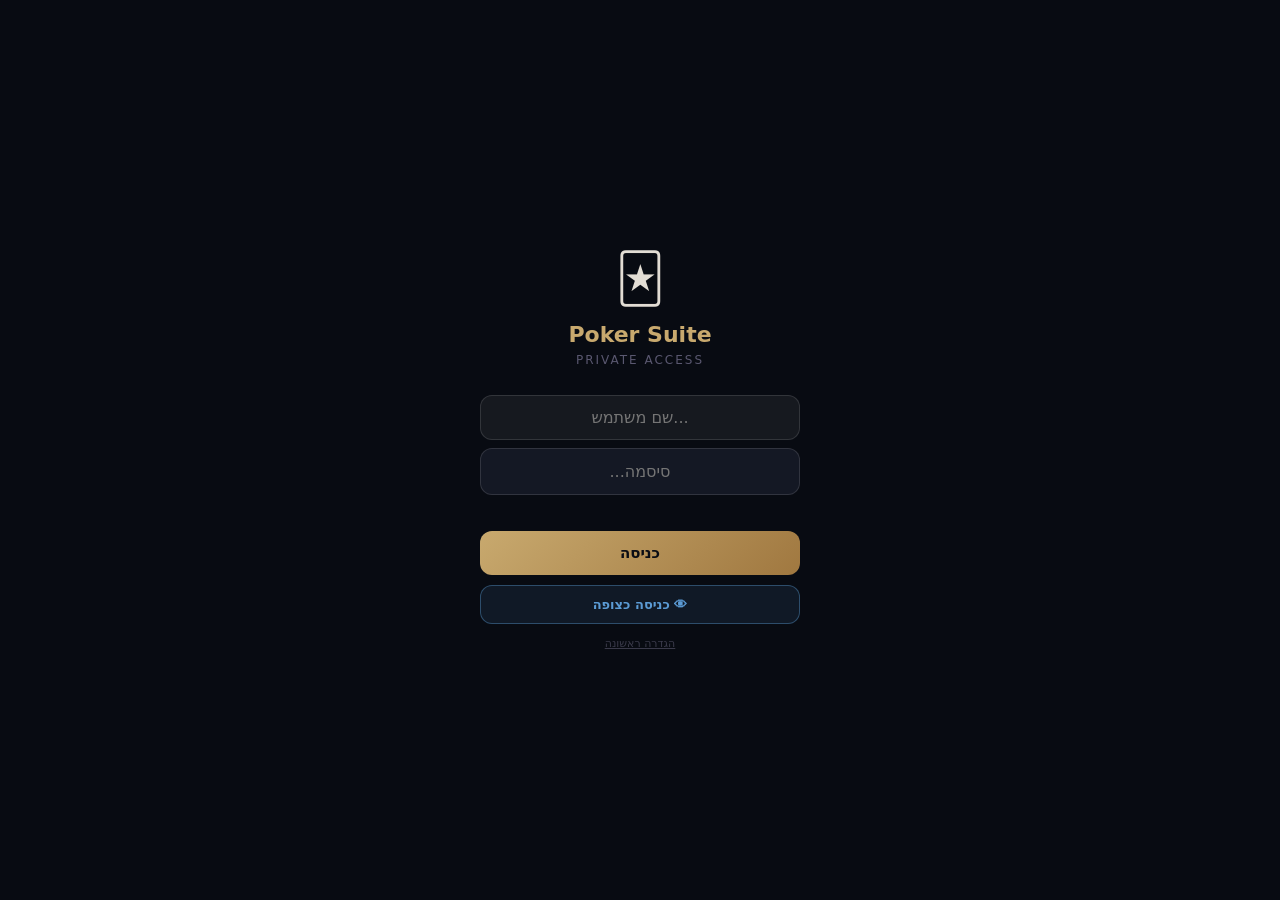
==== commit 0be74ef6: "Last Sync: 2026-10-29 15:01 (Mobile)" ====
--- a/poker-suite.html
+++ b/poker-suite.html
@@ -3,10 +3,39 @@
 <head>
 <meta charset="UTF-8">
 <meta name="viewport" content="width=device-width,initial-scale=1,maximum-scale=1">
+<meta name="apple-mobile-web-app-capable" content="yes">
+<meta name="apple-mobile-web-app-status-bar-style" content="black-translucent">
+<meta name="apple-mobile-web-app-title" content="Poker Suite">
 <meta name="color-scheme" content="dark">
 <meta name="theme-color" content="#080b12">
 <title>Poker Suite</title>
 <style>
+:root{
+  --bg-main:#080b12; --bg-card:#121824; --bg-alt:#0a0e18;
+  --text:#e2ddd4; --muted:#5a5870; --muted2:#8a8090;
+  --border:rgba(255,255,255,0.08); --gold:#c8a96e; --green:#5fc47a;
+}
+:root.light-mode{
+  --bg-main:#f5f5f5; --bg-card:#ffffff; --bg-alt:#ebebeb;
+  --text:#1a1a2e; --muted:#666677; --muted2:#888899;
+  --border:rgba(0,0,0,0.12); --gold:#8a6a20; --green:#2a7a3a;
+}
+.light-mode body,
+.light-mode #app { background:#f5f5f5 !important; color:#1a1a2e !important; }
+.light-mode .nav-bar { background:#ffffff !important; border-bottom:1px solid rgba(0,0,0,0.1) !important; }
+.light-mode .nav-tab { color:#555 !important; }
+.light-mode .nav-tab.active { background:#e8e8e8 !important; color:#1a1a2e !important; }
+.light-mode .nav-btn { background:#f0f0f0 !important; border-color:rgba(0,0,0,0.15) !important; color:#333 !important; }
+.light-mode #statsbar, .light-mode #blind-timer-bar,
+.light-mode #table-size-bar, .light-mode #live-actions-bar { background:#ffffff !important; border-color:rgba(0,0,0,0.08) !important; }
+.light-mode .card-item { background:#ffffff !important; border-color:rgba(0,0,0,0.1) !important; color:#1a1a2e !important; }
+.light-mode .list-view { background:#f0f0f0 !important; }
+.light-mode .seat-panel { background:#ffffff !important; }
+.light-mode #table-wrap { background:#f0f0f0 !important; }
+.light-mode .seat-btn { border-color:rgba(0,0,0,0.15) !important; }
+.light-mode .seat-btn.occupied { background:#ffffff !important; color:#1a1a2e !important; }
+.light-mode .seat-name { color:#1a1a2e !important; }
+.light-mode .seat-stack { color:#2a6a2a !important; }
 :root{
   --gold:#c8a96e;--gold2:#a07840;--bg:#080b12;--bg2:#0f1320;
   --felt:#14422a;--felt2:#0e2e1c;--red:#e05555;--blue:#5b9bd5;--green:#5fc47a;
@@ -19,7 +48,7 @@
 input,select,textarea{font-family:inherit}
 ::-webkit-scrollbar{width:4px;height:4px}
 ::-webkit-scrollbar-thumb{background:var(--muted2);border-radius:2px}
-#app{display:flex;flex-direction:column;height:100vh;overflow:hidden}
+#app{display:flex;flex-direction:column;height:100vh;height:100dvh;overflow:hidden;padding-bottom:env(safe-area-inset-bottom)}
 /* TOP BAR */
 #topbar{flex-shrink:0;background:#080b12;border-bottom:1px solid rgba(200,169,110,0.18);z-index:40}
 #statsbar{padding:6px 8px;display:flex;gap:5px;overflow-x:auto;scrollbar-width:none;background:#080b12}
@@ -37,16 +66,19 @@
 /* MAIN */
 #main{flex:1;overflow:hidden;position:relative;display:flex;flex-direction:column}
 /* TABLE */
-#table-view{flex:1;overflow:hidden;display:flex;flex-direction:column;position:relative}
-#table-wrap{flex:1;position:relative;overflow:hidden;background:#080b12;min-height:0;max-height:calc(100vw * 1.6)}
+#table-view{flex:1;overflow-x:hidden;overflow-y:visible;display:flex;flex-direction:column;position:relative}
+#table-wrap{position:relative;overflow:visible;background:#080b12;width:min(96vw,600px);height:min(72vw,450px);margin:auto;flex-shrink:0}
 #table-svg{display:block}
-#seats-container{position:absolute;inset:0;z-index:10;pointer-events:none}
-.seat-el{position:absolute;transform:translate(-50%,-50%);z-index:10;pointer-events:auto;transition:transform .1s}
-.seat-btn{border-radius:10px;border:1.5px dashed rgba(255,255,255,0.18);background:#080b12;display:flex;flex-direction:column;align-items:center;justify-content:center;cursor:pointer;transition:all .15s;padding:4px}
+#seats-container{position:absolute;inset:0;z-index:10;pointer-events:none;overflow:visible}
+#bet-chips-container{position:absolute;inset:0;z-index:15;pointer-events:none;overflow:visible}
+.seat-el{position:absolute;transform:translate(-50%,-50%);z-index:10;pointer-events:auto;transition:transform .1s;overflow:visible}
+.seat-btn{border-radius:14px;border:1.5px dashed rgba(255,255,255,0.18);background:#080b12;display:flex;flex-direction:column;align-items:center;justify-content:center;cursor:pointer;transition:all .15s;padding:4px;overflow:visible}
 .seat-btn.occupied{background:#0a0e1c;border:1.5px solid rgba(200,169,110,0.3);padding:5px 4px;box-shadow:0 2px 12px rgba(0,0,0,0.6)}
 .seat-btn.active{border-color:var(--gold)!important;box-shadow:0 0 14px rgba(200,169,110,0.35)}
 .seat-btn.folded{opacity:.35}
 .seat-btn.allin{border-color:var(--red)!important}
+.seat-btn.current-actor{border-color:#fff!important;box-shadow:0 0 18px rgba(255,255,255,0.6),0 0 6px rgba(255,255,255,0.4)!important;animation:pulse-actor 1.2s ease-in-out infinite}
+@keyframes pulse-actor{0%,100%{box-shadow:0 0 18px rgba(255,255,255,0.6)}50%{box-shadow:0 0 28px rgba(255,255,255,0.9),0 0 10px rgba(255,255,255,0.5)}}
 .seat-name{font-size:10px;font-weight:700;max-width:72px;overflow:hidden;text-overflow:ellipsis;white-space:nowrap;text-align:center;color:var(--text)}
 .seat-stack{font-size:9px;color:#6a9060;text-align:center}
 .seat-pos{font-size:8px;font-weight:700;border-radius:4px;padding:1px 5px}
@@ -67,7 +99,7 @@
 .panel.open{transform:translateY(0)}
 .panel-header{display:flex;justify-content:space-between;align-items:center;padding:12px 14px 8px;position:sticky;top:0;background:#0a0e18;border-bottom:1px solid rgba(255,255,255,0.06);z-index:1}
 .panel-title{font-size:13px;font-weight:800;color:var(--gold)}
-.panel-body{padding:12px 14px 24px}
+.panel-body{padding:8px 12px 80px}
 .panel-close{background:none;border:none;color:var(--muted);font-size:20px;line-height:1;padding:0}
 /* CARD PICKER */
 #card-picker{position:fixed;inset:0;z-index:200;background:rgba(0,0,0,0.85);display:none;align-items:center;justify-content:center;padding:16px}
@@ -82,17 +114,17 @@
 .picker-back{width:100%;margin-top:10px;padding:8px;border-radius:8px;border:1px solid rgba(255,255,255,0.1);background:transparent;color:var(--muted);font-size:12px}
 /* ACTIONS in seat panel */
 .action-block{margin-bottom:8px}
-.action-row{display:flex;align-items:center;gap:6px;padding:6px 8px;background:rgba(255,255,255,0.03);border-radius:8px;margin-bottom:4px}
+.action-row{display:flex;align-items:center;gap:5px;padding:4px 7px;background:rgba(255,255,255,0.03);border-radius:7px;margin-bottom:3px}
 .action-lbl{font-size:10px;font-weight:700;min-width:52px}
 .action-amt{width:72px;padding:5px 7px;border-radius:7px;border:1px solid rgba(255,255,255,0.1);background:#141824;color:#c8a96e;font-size:12px;outline:none;text-align:center;direction:ltr;-webkit-appearance:none}
 .action-go{padding:5px 10px;border-radius:7px;border:none;font-size:11px;font-weight:700;cursor:pointer}
 .action-chip{display:inline-flex;align-items:center;gap:3px;border-radius:20px;padding:2px 8px;font-size:10px;font-weight:700;margin:2px}
 .action-chip .rm{background:none;border:none;font-size:10px;cursor:pointer;opacity:.5;padding:0}
 /* FORMS */
-.form-row{display:flex;gap:8px;margin-bottom:8px}
+.form-row{display:flex;gap:7px;margin-bottom:6px}
 .form-group{flex:1}
 .form-group label{display:block;font-size:10px;color:var(--muted);margin-bottom:3px;font-weight:600}
-.form-group input,.form-group select,.form-group textarea{width:100%;padding:7px 9px;border-radius:8px;border:1px solid rgba(255,255,255,0.1);background:#141824;color:#e2ddd4;font-size:12px;outline:none;direction:rtl;-webkit-appearance:none;appearance:none}
+.form-group input,.form-group select,.form-group textarea{width:100%;padding:6px 8px;border-radius:7px;border:1px solid rgba(255,255,255,0.1);background:#141824;color:#e2ddd4;font-size:12px;outline:none;direction:rtl;-webkit-appearance:none;appearance:none}
 .form-group input[type=number]{direction:ltr;text-align:center}
 /* BUTTONS */
 .btn{padding:7px 12px;border-radius:8px;border:none;font-size:12px;font-weight:700;cursor:pointer;transition:all .15s}
@@ -104,7 +136,7 @@
 .btn-xs{padding:3px 7px;font-size:10px;border-radius:6px}
 .btn-gray{background:rgba(255,255,255,0.08);border:1px solid rgba(255,255,255,0.12);color:#5a5870}
 /* LISTS */
-.list-view{flex:1;overflow-y:auto;padding:10px 12px 60px;background:#080b12}
+.list-view{flex:1;overflow-y:auto;padding:10px 12px 120px;background:#080b12;-webkit-overflow-scrolling:touch}
 .card-item{background:rgba(255,255,255,0.04);border:1px solid rgba(255,255,255,0.09);border-radius:11px;padding:11px 12px;margin-bottom:7px;color:#e2ddd4}
 .empty-state{text-align:center;padding:50px 20px;color:var(--muted2);font-size:13px}
 .empty-icon{font-size:40px;margin-bottom:10px}
@@ -121,11 +153,41 @@
 #overlay{position:fixed;inset:0;z-index:49;background:rgba(0,0,0,0.6);display:none}
 #overlay.open{display:block}
 /* NOTIF */
-#notif{position:fixed;top:55px;left:50%;transform:translateX(-50%) translateY(-8px);background:rgba(200,169,110,0.15);border:1px solid rgba(200,169,110,0.4);border-radius:8px;padding:7px 16px;font-size:12px;color:var(--gold);z-index:400;opacity:0;transition:all .3s;white-space:nowrap;pointer-events:none}
+#notif{position:fixed;top:55px;left:50%;transform:translateX(-50%) translateY(-8px);background:#1a1200;border:2px solid #c8a96e;border-radius:10px;padding:9px 20px;font-size:13px;font-weight:700;color:#ffe080;z-index:400;opacity:0;transition:all .3s;white-space:nowrap;pointer-events:none;box-shadow:0 4px 16px rgba(0,0,0,0.8)}
 #notif.show{opacity:1;transform:translateX(-50%) translateY(0)}
+/* EXPLOSION */
+@keyframes bombShake{
+  0%{transform:translate(-50%,-50%) scale(0) rotate(0deg)}
+  15%{transform:translate(-50%,-50%) scale(1.1) rotate(-10deg)}
+  30%{transform:translate(-50%,-50%) scale(1.0) rotate(10deg)}
+  45%{transform:translate(-50%,-50%) scale(1.05) rotate(-7deg)}
+  60%{transform:translate(-50%,-50%) scale(1.0) rotate(7deg)}
+  75%{transform:translate(-50%,-50%) scale(1.1) rotate(-3deg)}
+  88%{transform:translate(-50%,-50%) scale(1.4) rotate(0deg);opacity:1}
+  100%{transform:translate(-50%,-50%) scale(0) rotate(0deg);opacity:0}
+}
+@keyframes cloudExplode{
+  0%{transform:translate(-50%,-50%) scale(0);opacity:0}
+  20%{transform:translate(-50%,-50%) scale(1.1);opacity:1}
+  50%{transform:translate(-50%,-50%) scale(1.0);opacity:1}
+  85%{transform:translate(-50%,-50%) scale(1.05);opacity:1}
+  100%{transform:translate(-50%,-50%) scale(1.1);opacity:0}
+}
+@keyframes freePopup{
+  0%{transform:translate(-50%,-50%) scale(0) rotate(-15deg);opacity:0}
+  15%{transform:translate(-50%,-50%) scale(1.4) rotate(5deg);opacity:1}
+  30%{transform:translate(-50%,-50%) scale(1.0) rotate(-2deg);opacity:1}
+  80%{transform:translate(-50%,-50%) scale(1.0) rotate(0deg);opacity:1}
+  100%{transform:translate(-50%,-50%) scale(0.9) rotate(0deg);opacity:0}
+}
+#explosion-overlay{position:fixed;inset:0;z-index:999;pointer-events:none;display:none}
+.exp-bomb-wrap{position:absolute;transform:translate(-50%,-50%);animation:bombShake 0.9s ease-in-out forwards;display:flex;align-items:center;justify-content:center;width:120px;height:120px}
+.exp-cloud{position:absolute;transform:translate(-50%,-50%);animation:cloudExplode 4.5s ease-out 0.7s forwards;opacity:0;width:220px;height:160px}
+.exp-free{position:absolute;font-size:30px;font-weight:900;color:#FFD700;text-shadow:0 0 20px #FFD700,0 0 40px #FF6600;background:rgba(0,0,0,0.88);border:2px solid #FFD700;border-radius:14px;padding:8px 22px;white-space:nowrap;animation:freePopup 5s ease-out 1s forwards;opacity:0;transform:translate(-50%,-50%)}
+
 /* DIVIDER */
 .div{height:1px;background:rgba(255,255,255,0.06);margin:8px 0}
-.sec-lbl{font-size:10px;color:var(--muted);font-weight:600;margin-bottom:5px;display:block}
+.sec-lbl{font-size:10px;color:var(--muted);font-weight:600;margin-bottom:4px;display:block}
 /* RESULT BTNS */
 .res-grid{display:grid;grid-template-columns:repeat(4,1fr);gap:5px}
 .res-btn{padding:8px 4px;border-radius:9px;border:1.5px solid rgba(255,255,255,0.08);background:rgba(255,255,255,0.02);color:var(--muted2);font-weight:700;font-size:10px;cursor:pointer;text-align:center}
@@ -134,25 +196,103 @@
 .prize-row{display:flex;align-items:center;gap:8px;margin-bottom:6px}
 .prize-lbl{font-size:12px;color:var(--text);min-width:80px}
 .prize-val{font-size:13px;font-weight:800;color:var(--gold)}
-.prize-inp{width:90px;padding:6px 8px;border-radius:7px;border:1px solid rgba(255,255,255,0.1);background:#141824;color:#c8a96e;font-size:13px;font-weight:700;outline:none;text-align:center;direction:ltr;-webkit-appearance:none}
+.prize-inp{width:90px;padding:6px 8px;border-radius:7px;border:1px solid rgba(255,255,255,0.1);background:#141824;color:#c8a96e;font-size:13px;font-weight:700;outline:none;text-align:center;direction:ltr;-webkit-appearance:none
+@keyframes potFly {
+  0%   { transform:translate(-50%,-50%) scale(1); opacity:1; }
+  60%  { transform:translate(-50%,-50%) scale(1.3); opacity:1; }
+  100% { transform:translate(var(--tx),var(--ty)) scale(0.3); opacity:0; }
+}
+@keyframes stackPop {
+  0%   { transform:translate(-50%,-50%) scale(1); }
+  40%  { transform:translate(-50%,-50%) scale(1.4); }
+  70%  { transform:translate(-50%,-50%) scale(0.9); }
+  100% { transform:translate(-50%,-50%) scale(1); }
+}
+@keyframes winGlow {
+  0%,100% { box-shadow:0 0 0 0 rgba(95,196,122,0); }
+  50%     { box-shadow:0 0 20px 8px rgba(95,196,122,0.5); }
+}
+.seat-btn.winner { animation: winGlow 0.6s ease-in-out 3; }
+
+/* KO Animation */
+@keyframes chipSpin {
+  0%   { transform: translate(var(--sx), var(--sy)) scale(1) rotate(0deg); opacity:1; }
+  70%  { transform: translate(calc(var(--sx)*0.3 + 50vw - var(--cx)), calc(var(--sy)*0.3 + 50vh - var(--cy))) scale(0.6) rotate(360deg); opacity:0.8; }
+  100% { transform: translate(calc(50vw - var(--cx)), calc(50vh - var(--cy))) scale(0) rotate(720deg); opacity:0; }
+}
+@keyframes blackHolePulse {
+  0%,100% { box-shadow: 0 0 0 0 rgba(0,0,0,0.8), 0 0 30px 10px rgba(100,0,200,0.3); }
+  50%      { box-shadow: 0 0 0 20px rgba(0,0,0,0), 0 0 60px 20px rgba(150,0,255,0.5); }
+}
+@keyframes blackHoleAppear {
+  0%   { transform:translate(-50%,-50%) scale(0); opacity:0; }
+  50%  { transform:translate(-50%,-50%) scale(1.2); opacity:1; }
+  100% { transform:translate(-50%,-50%) scale(1); opacity:1; }
+}
+@keyframes blackHoleDisappear {
+  0%   { transform:translate(-50%,-50%) scale(1); opacity:1; }
+  100% { transform:translate(-50%,-50%) scale(0); opacity:0; }
+}
+.ko-chip {
+  position:fixed;
+  width:32px;
+  height:32px;
+  border-radius:50%;
+  display:flex;
+  align-items:center;
+  justify-content:center;
+  font-size:16px;
+  pointer-events:none;
+  z-index:99999;
+  animation: chipSpin 1.2s cubic-bezier(0.4,0,0.8,1) forwards;
+}
+.black-hole {
+  position:fixed;
+  width:80px;
+  height:80px;
+  border-radius:50%;
+  background:radial-gradient(circle, #000 30%, #1a0040 60%, #000 100%);
+  left:50%; top:50%;
+  transform:translate(-50%,-50%) scale(0);
+  pointer-events:none;
+  z-index:99997;
+  animation: blackHoleAppear 0.4s ease-out forwards, blackHolePulse 0.8s ease-in-out 0.4s infinite;
+}
 </style>
 </head>
 <body>
-<div id="app" style="background:#080b12">
-<div id="import-banner" style="display:none;position:fixed;top:0;left:0;right:0;z-index:999;background:rgba(200,169,110,0.95);padding:10px 16px;align-items:center;gap:10px;justify-content:space-between">
-  <span style="font-size:12px;font-weight:700;color:#0a0d14">יש לך קובץ גיבוי? ייבא עכשיו</span>
-  <div style="display:flex;gap:6px">
-    <button onclick="document.getElementById('import-box').style.display='flex'" style="padding:6px 14px;border-radius:7px;border:none;background:#0a0d14;color:#c8a96e;font-weight:800;font-size:12px;cursor:pointer">📂 ייבוא</button>
-    <button onclick="document.getElementById('import-banner').style.display='none'" style="padding:6px 10px;border-radius:7px;border:none;background:rgba(0,0,0,0.2);color:#0a0d14;font-size:14px;cursor:pointer">✕</button>
+<div id="lock-screen" style="position:fixed;inset:0;z-index:999;background:#080b12;display:flex;align-items:center;justify-content:center;padding:20px">
+  <div style="width:100%;max-width:320px;text-align:center">
+    <div style="font-size:48px;margin-bottom:16px">🃏</div>
+    <div style="font-size:22px;font-weight:900;color:#c8a96e;margin-bottom:6px">Poker Suite</div>
+    <div style="font-size:12px;color:#5a5870;margin-bottom:28px;letter-spacing:2px">PRIVATE ACCESS</div>
+    <input id="user-inp" type="text" placeholder="שם משתמש..." style="width:100%;padding:12px;border-radius:12px;border:1px solid rgba(255,255,255,0.12);background:rgba(255,255,255,0.06);color:#e2ddd4;font-size:16px;outline:none;text-align:center;direction:ltr;margin-bottom:8px">
+    <input id="pass-inp" type="password" placeholder="סיסמה..." 
+      onkeydown="if(event.key==='Enter')checkPass()"
+      style="width:100%;padding:13px 16px;border-radius:12px;border:1px solid rgba(255,255,255,0.12);background:#141824;color:#e2ddd4;font-size:16px;outline:none;text-align:center;margin-bottom:10px;box-sizing:border-box;-webkit-appearance:none">
+    <div id="pass-err" style="font-size:11px;color:#e07b6a;margin-bottom:10px;min-height:16px"></div>
+    <button id="login-btn" onclick="checkPass()" style="width:100%;padding:13px;border-radius:12px;border:none;background:linear-gradient(135deg,#c8a96e,#a07840);color:#0a0d14;font-weight:900;font-size:15px;cursor:pointer;margin-bottom:10px">כניסה</button>
+    <button onclick="enterAsViewer()" style="width:100%;padding:11px;border-radius:12px;border:1px solid rgba(91,155,213,0.4);background:rgba(91,155,213,0.1);color:#5b9bd5;font-weight:700;font-size:13px;cursor:pointer">👁 כניסה כצופה</button>
+    <div style="margin-top:8px;text-align:center">
+      <button onclick="showSetupAdmin()" style="background:none;border:none;color:#3a3a4a;font-size:11px;cursor:pointer;text-decoration:underline">הגדרה ראשונה</button>
+    </div>
   </div>
 </div>
+<div id="app" style="background:#080b12;display:none">
+
 <!-- TOP BAR -->
+<div id="viewer-banner" style="display:none;background:rgba(91,155,213,0.15);border-bottom:1px solid rgba(91,155,213,0.3);padding:5px 12px;align-items:center;justify-content:center;gap:8px;flex-shrink:0">
+  <span style="font-size:11px;color:#5b9bd5;font-weight:700">👁 מצב צפייה בלבד</span>
+</div>
 <div id="topbar">
   <div class="topnav">
-    <div style="display:flex;align-items:center;gap:7px" onclick="toggleSettings()">
-      <span style="font-size:15px;font-weight:900;color:var(--gold)">🃏</span>
-      <span style="font-size:9px;letter-spacing:3px;color:var(--muted)">POKER SUITE</span>
+    <div style="display:flex;align-items:center;gap:7px">
+      <button id="btn-voice" onclick="toggleVoice()" style="padding:6px 8px;border-radius:8px;border:1px solid rgba(255,255,255,0.12);background:rgba(255,255,255,0.06);font-size:14px;cursor:pointer;line-height:1">🎤</button>
+      <button id="btn-theme" onclick="toggleTheme()" style="padding:6px 8px;border-radius:8px;border:1px solid rgba(255,255,255,0.12);background:rgba(255,255,255,0.06);font-size:14px;cursor:pointer;line-height:1" title="מצב יום/לילה">🌙</button>
+      <button id="btn-settings" onclick="toggleSettings()" style="padding:6px 8px;border-radius:8px;border:1px solid rgba(255,255,255,0.12);background:rgba(255,255,255,0.06);font-size:14px;cursor:pointer;line-height:1">⚙️</button>
       <span id="sync-dot" style="width:7px;height:7px;border-radius:50%;background:#3a3650;display:inline-block" title="סטטוס סנכרון"></span>
+      <span id="user-badge" style="font-size:9px;color:#5a5870;background:rgba(255,255,255,0.05);border-radius:10px;padding:2px 7px"></span>
+      <button id="btn-upgrade-to-admin" onclick="showUpgradeDialog()" style="display:none;padding:3px 8px;border-radius:8px;border:1px solid rgba(200,169,110,0.4);background:rgba(200,169,110,0.1);color:#c8a96e;font-size:10px;font-weight:700;cursor:pointer">🔑</button>
     </div>
     <div class="nav-tabs">
       <button class="nav-tab active" id="tab-table" onclick="showView('table')">שולחן</button>
@@ -161,16 +301,18 @@
       <button class="nav-tab" id="tab-players" onclick="showView('players')">שחקנים</button>
     </div>
     <div style="display:flex;gap:5px">
-      <button class="btn btn-outline btn-sm" onclick="showActivePlayers()">👥 פעילים</button>
-      <button class="btn btn-gold btn-sm" onclick="newHand()">יד חדשה</button>
-      <button class="btn btn-outline btn-sm" onclick="toggleSettings()" style="padding:5px 8px;font-size:14px" title="הגדרות">⚙️</button>
+      <button class="btn btn-outline btn-sm" id="btn-active" onclick="showActivePlayers()">👥 פעילים</button>
+      <!-- btn-newhand hidden -->
+      <button id="btn-viewer-refresh" class="btn btn-outline btn-sm" onclick="syncFromSheets()" style="display:none" title="רענן נתונים">🔄</button>
+
     </div>
   </div>
   <div id="statsbar">
-    <div class="sbox"><label>עלות כניסה</label><input type="number" id="inp-buyin-cost" value="50" min="0" onchange="S.buyinCost=+this.value;persist();renderStats()"></div>
-    <div class="sbox"><label>שחקנים בשולחן</label><select id="sel-table-size" onchange="setTableSize(+this.value)">
+    <div class="sbox" id="sbox-buyincost"><label>עלות כניסה</label><input type="number" id="inp-buyin-cost" value="50" min="0" onchange="if(isAdmin()){S.buyinCost=+this.value;persist();renderStats()}"></div>
+    <div class="sbox" id="sbox-tablesize"><label>שחקנים בשולחן</label><select id="sel-table-size-stats" onchange="if(isAdmin())setTableSize(+this.value)">
       <option>2</option><option>3</option><option>4</option><option>5</option><option>6</option><option>7</option><option>8</option><option>9</option><option>10</option>
     </select></div>
+
     <div class="sbox"><label>שחקנים</label><div class="val" id="stat-players">0</div></div>
     <div class="sbox"><label>Rebuy</label><div class="val" id="stat-rebuys">0</div></div>
     <div class="sbox"><label>כניסות</label><div class="val" id="stat-entries">0</div></div>
@@ -181,19 +323,30 @@
 <!-- MAIN -->
 <div id="main" style="background:#080b12">
   <!-- TABLE -->
-  <div id="table-view" style="display:flex;flex:1;flex-direction:column;overflow:hidden">
+  <div id="live-actions-bar" style="display:none;background:#0a0e18;border-bottom:1px solid rgba(255,255,255,0.06);padding:6px 10px;overflow-x:auto;-webkit-overflow-scrolling:touch;flex-shrink:0;min-height:52px;white-space:nowrap;max-width:100vw;box-sizing:border-box;direction:ltr"></div>
+  <div id="table-size-bar" style="display:flex;align-items:center;justify-content:flex-start;gap:8px;padding:4px 10px;background:#080b12;border-bottom:1px solid rgba(255,255,255,0.05);flex-shrink:0;direction:rtl">
+    <span style="font-size:11px;color:var(--muted);white-space:nowrap">שחקנים בשולחן:</span>
+    <select id="sel-table-size" onchange="if(isAdmin())setTableSize(+this.value)" style="background:#141824;border:1px solid rgba(255,255,255,0.12);color:#e2ddd4;border-radius:6px;padding:3px 6px;font-size:12px;outline:none;-webkit-appearance:none;text-align:center;width:44px;direction:ltr">
+      <option>2</option><option>3</option><option>4</option><option>5</option><option>6</option><option>7</option><option>8</option><option>9</option><option>10</option>
+    </select>
+    <button onclick="if(isAdmin())clearTable()" style="padding:3px 8px;border-radius:6px;border:1px solid rgba(224,123,106,0.4);background:rgba(224,123,106,0.1);color:#e07b6a;font-size:11px;font-weight:700;cursor:pointer;white-space:nowrap">🗑 נקה</button>
+    <button id="btn-savehand" onclick="if(isAdmin())showSaveHandPanel();else notify('צופה בלבד')" style="padding:3px 8px;border-radius:6px;border:1px solid rgba(95,196,122,0.4);background:rgba(95,196,122,0.1);color:#5fc47a;font-size:11px;font-weight:700;cursor:pointer;white-space:nowrap">💾 שמור</button>
+    <button id="btn-resethand" onclick="if(isAdmin())confirmResetHand();else notify('צופה בלבד')" style="padding:3px 8px;border-radius:6px;border:1px solid rgba(255,255,255,0.15);background:rgba(255,255,255,0.05);color:#e2ddd4;font-size:11px;font-weight:700;cursor:pointer;white-space:nowrap">↺ אפס</button>
+  </div>
+  <div id="table-view" style="display:flex;flex:1;flex-direction:column;overflow:hidden;justify-content:center;align-items:center;padding-bottom:105px">
+
     <div id="table-wrap">
       <svg id="table-svg" viewBox="0 0 100 100" preserveAspectRatio="none" xmlns="http://www.w3.org/2000/svg" style="position:absolute;inset:0;width:100%;height:100%;display:block">
         <defs>
           <radialGradient id="gF" cx="50%" cy="50%"><stop offset="0%" stop-color="#1a5535"/><stop offset="100%" stop-color="#0e2a1a"/></radialGradient>
           <radialGradient id="gF2" cx="50%" cy="50%"><stop offset="0%" stop-color="#164828"/><stop offset="100%" stop-color="#0b2015"/></radialGradient>
         </defs>
-        <ellipse cx="50" cy="50" rx="49" ry="48" fill="#060a10"/>
-        <ellipse cx="50" cy="50" rx="48" ry="47" fill="url(#gF)" opacity=".55"/>
-        <ellipse cx="50" cy="50" rx="48" ry="47" fill="none" stroke="#1e5535" stroke-width="1.5"/>
-        <ellipse cx="50" cy="50" rx="44.5" ry="43.5" fill="url(#gF2)"/>
-        <ellipse cx="50" cy="50" rx="44.5" ry="43.5" fill="none" stroke="#164030" stroke-width=".5"/>
-        <ellipse cx="50" cy="50" rx="41" ry="40" fill="none" stroke="rgba(200,169,110,0.06)" stroke-width=".3"/>
+        <ellipse cx="50" cy="50" rx="43" ry="49" fill="#060a10"/>
+        <ellipse cx="50" cy="50" rx="42" ry="48" fill="url(#gF)" opacity=".55"/>
+        <ellipse cx="50" cy="50" rx="42" ry="48" fill="none" stroke="#1e5535" stroke-width="1.5"/>
+        <ellipse cx="50" cy="50" rx="38" ry="44" fill="url(#gF2)"/>
+        <ellipse cx="50" cy="50" rx="38" ry="44" fill="none" stroke="#164030" stroke-width=".5"/>
+        <ellipse cx="50" cy="50" rx="34" ry="40" fill="none" stroke="rgba(200,169,110,0.06)" stroke-width=".3"/>
       </svg>
       <div id="seats-container"></div>
       <div id="board-center">
@@ -207,8 +360,7 @@
       <div class="panel-header">
         <div class="panel-title" id="spt"></div>
         <div style="display:flex;gap:6px;align-items:center">
-          <button class="btn btn-green btn-sm" id="btn-rebuy" onclick="doRebuyActive()" style="display:none">Rebuy +</button>
-          <button class="btn btn-red btn-sm" id="btn-ko" onclick="doKO()" style="display:none">KO 💀</button>
+          <button id="btn-remove-seat" class="btn btn-gray btn-sm" onclick="removeSeat(activeSeat)" style="display:none;font-size:11px">הסר מושב</button>
           <button class="panel-close" onclick="closeSeatPanel()">✕</button>
         </div>
       </div>
@@ -236,37 +388,85 @@
   </div>
   <!-- HANDS -->
   <div id="hands-view" class="list-view" style="display:none;background:#080b12">
-    <div style="display:flex;justify-content:space-between;align-items:center;margin-bottom:10px">
-      <div style="font-size:14px;font-weight:800;color:var(--gold)">📋 ידיים</div>
-      <div id="hands-count" style="font-size:11px;color:var(--muted)"></div>
-    </div>
-    <div id="hand-list"></div>
+  <!-- Filter + export bar -->
+  <div style="padding:8px 12px;background:#0a0e18;border-bottom:1px solid rgba(255,255,255,0.06);display:flex;gap:6px;align-items:center;flex-wrap:wrap">
+    <input id="hand-search" type="text" placeholder="🔍 חיפוש שחקן / שם..." oninput="renderHandList()" style="flex:1;min-width:120px;padding:6px 10px;border-radius:8px;border:1px solid rgba(255,255,255,0.12);background:#141824;color:#e2ddd4;font-size:12px;outline:none;direction:rtl">
+    <select id="hand-filter-player" onchange="renderHandList()" style="padding:6px 8px;border-radius:8px;border:1px solid rgba(255,255,255,0.12);background:#141824;color:#e2ddd4;font-size:12px;outline:none">
+      <option value="">כל השחקנים</option>
+    </select>
+    <button onclick="exportHandsToCSV()" style="padding:6px 10px;border-radius:8px;border:1px solid rgba(91,155,213,0.4);background:rgba(91,155,213,0.1);color:#5b9bd5;font-size:12px;font-weight:700;cursor:pointer">📥</button>
+  </div>
+  <!-- Stats bar -->
+  <div id="hands-stats-bar" style="display:flex;gap:0;background:#0d1120;border-bottom:1px solid rgba(255,255,255,0.06)"></div>
+  <div style="display:flex;justify-content:space-between;align-items:center;padding:6px 12px">
+    <div style="font-size:13px;font-weight:800;color:var(--gold)">📋 ידיים</div>
+    <div id="hands-count" style="font-size:11px;color:var(--muted)"></div>
+  </div>
+  <div id="hand-list"></div>
   </div>
   <!-- TOURNAMENTS -->
   <div id="tourn-view" class="list-view" style="display:none;background:#080b12">
+  <!-- BLIND TIMER -->
+  <div id="blind-timer-bar" style="background:#0a0e18;border-bottom:1px solid rgba(255,255,255,0.06);flex-shrink:0;padding:10px 14px">
+    <!-- Admin controls row -->
+    <div style="display:flex;align-items:center;gap:8px;margin-bottom:8px">
+      <div id="timer-display" style="font-size:32px;font-weight:900;color:#c8a96e;font-variant-numeric:tabular-nums;min-width:80px;letter-spacing:-1px">20:00</div>
+      <div style="flex:1">
+        <div id="timer-level" style="font-size:11px;color:var(--muted)">רמה 1 / 12</div>
+        <div id="timer-blinds" style="font-size:16px;font-weight:800;color:#e2ddd4">500 / 1,000</div>
+        <div id="timer-next" style="font-size:10px;color:#5a5870;margin-top:1px">הבא: —</div>
+      </div>
+      <span id="timer-controls" style="display:flex;gap:6px;align-items:center">
+        <button id="btn-timer-toggle" onclick="toggleBlindTimer()" style="padding:8px 14px;border-radius:10px;border:none;background:#c8a96e;color:#0a0d14;font-weight:900;font-size:14px;cursor:pointer">▶</button>
+        <button onclick="nextBlindLevel()" style="padding:8px 10px;border-radius:10px;border:1px solid rgba(255,255,255,0.15);background:transparent;color:#e2ddd4;font-size:12px;cursor:pointer">⏭</button>
+        <button onclick="showStructureEditor()" style="padding:8px 10px;border-radius:10px;border:1px solid rgba(200,169,110,0.3);background:rgba(200,169,110,0.1);color:#c8a96e;font-size:12px;cursor:pointer">📋</button>
+        <button onclick="resetBlindTimer()" style="padding:8px 10px;border-radius:10px;border:1px solid rgba(255,255,255,0.15);background:transparent;color:#e2ddd4;font-size:12px;cursor:pointer">↺</button>
+    <button onclick="showICM()" style="padding:8px 10px;border-radius:10px;border:1px solid rgba(200,169,110,0.3);background:rgba(200,169,110,0.1);color:#c8a96e;font-size:11px;font-weight:700;cursor:pointer">ICM</button>
+      </span>
+    </div>
+    <!-- Progress bar -->
+    <div style="height:4px;background:rgba(255,255,255,0.07);border-radius:2px;overflow:hidden">
+      <div id="timer-progress" style="height:100%;background:#c8a96e;border-radius:2px;transition:width 1s linear;width:100%"></div>
+    </div>
+    <!-- Prize pool row -->
+    <div id="timer-prize-row" style="display:flex;justify-content:space-between;align-items:center;margin-top:7px;padding-top:7px;border-top:1px solid rgba(255,255,255,0.05)">
+      <span style="font-size:11px;color:var(--muted)">קופה</span>
+      <span id="timer-prize" style="font-size:14px;font-weight:800;color:#5fc47a">₪0</span>
+      <span style="font-size:11px;color:var(--muted)">פעילים</span>
+      <span id="timer-active" style="font-size:14px;font-weight:800;color:#e2ddd4">0</span>
+      <span style="font-size:11px;color:var(--muted)">1מקום</span>
+      <span id="timer-place1" style="font-size:14px;font-weight:800;color:#c8a96e">₪0</span>
+    </div>
+  </div>
     <div style="display:flex;justify-content:space-between;align-items:center;margin-bottom:10px">
       <div style="font-size:14px;font-weight:800;color:var(--gold)">🏆 טורנירים</div>
-      <button class="btn btn-gold btn-sm" onclick="saveTournament()">שמור טורניר נוכחי</button>
+      <button id="btn-save-tourn" class="btn btn-gold btn-sm" onclick="showSaveTournDialog()">שמור טורניר נוכחי</button>
     </div>
     <div style="display:flex;gap:7px;margin-bottom:12px">
-      <button class="btn btn-red btn-sm" onclick="resetTournament()">אפס טורניר</button>
+      <button id="btn-reset-tourn" class="btn btn-red btn-sm" onclick="resetTournament()">אפס טורניר</button>
     </div>
-    <div id="tourn-list"></div>
+    <div style="display:flex;justify-content:flex-end;padding:6px 12px;background:#080b12;border-bottom:1px solid rgba(255,255,255,0.05)">
+    <button onclick="exportTournsToCSV()" style="padding:6px 12px;border-radius:8px;border:1px solid rgba(91,155,213,0.4);background:rgba(91,155,213,0.1);color:#5b9bd5;font-size:12px;font-weight:700;cursor:pointer">📥 ייצוא לExcel</button>
+  </div>
+  <div id="tourn-list"></div>
   </div>
   <!-- PLAYERS -->
   <div id="players-view" class="list-view" style="display:none;background:#080b12">
     <div style="display:flex;justify-content:space-between;align-items:center;margin-bottom:10px">
       <div style="font-size:14px;font-weight:800;color:var(--gold)">👥 שחקנים</div>
-      <button class="btn btn-gold btn-sm" onclick="showAddPlayer()">+ הוסף</button>
-      <button class="btn btn-outline btn-sm" onclick="exportData()">📤 ייצוא</button>
-      <button class="btn btn-outline btn-sm" onclick="document.getElementById('import-box').style.display='flex'">📂 שחזור</button>
-      <button class="btn btn-outline btn-sm" onclick="document.getElementById('list-import-box').style.display='flex'">📋 ייבוא רשימה</button>
+      <button id="btn-addplayer" class="btn btn-gold btn-sm" onclick="showAddPlayer()">+ הוסף</button>
+      <button id="btn-export" class="btn btn-outline btn-sm" onclick="exportData()">📤 ייצוא</button>
+      <button id="btn-restore" class="btn btn-outline btn-sm" onclick="document.getElementById('import-box').style.display='flex'">📂 שחזור</button>
+
     </div>
     <div id="diag-box" style="display:none;background:#141824;border:1px solid rgba(200,169,110,0.3);border-radius:10px;padding:10px;margin-bottom:10px;font-size:11px;color:#e2ddd4;word-break:break-all"></div>
     <div id="add-player-row" style="display:block;background:rgba(255,255,255,0.06);border:1px solid rgba(200,169,110,0.25);border-radius:12px;padding:12px;margin-bottom:12px">
       <div style="font-size:11px;color:var(--muted);margin-bottom:7px">שם שחקן חדש</div>
       <div style="display:flex;gap:7px">
-        <input id="new-pname" placeholder="שם..." style="flex:1;padding:8px 10px;border-radius:8px;border:1px solid rgba(255,255,255,0.12);background:#141824;color:#e2ddd4;font-size:13px;outline:none;direction:rtl;-webkit-appearance:none" onkeydown="if(event.key==='Enter')addPlayer()">
+        <div style="flex:1;position:relative;display:flex">
+          <input id="new-pname" placeholder="שם..." style="flex:1;padding:8px 30px 8px 10px;border-radius:8px;border:1px solid rgba(255,255,255,0.12);background:#141824;color:#e2ddd4;font-size:13px;outline:none;direction:rtl;-webkit-appearance:none" onkeydown="if(event.key==='Enter')addPlayer()" oninput="document.getElementById('new-pname-clear').style.display=this.value?'block':'none'">
+          <button id="new-pname-clear" type="button" title="נקה" aria-label="נקה" onmousedown="event.preventDefault()" onclick="clearNewPlayerName()" style="display:none;position:absolute;left:4px;top:50%;transform:translateY(-50%);width:22px;height:22px;border:none;border-radius:50%;background:rgba(255,255,255,0.12);color:#c8a96e;font-size:14px;line-height:22px;padding:0;cursor:pointer">×</button>
+        </div>
         <button class="btn btn-gold" onclick="addPlayer()">הוסף</button>
 
       </div>
@@ -277,7 +477,11 @@
 </div>
 <!-- CARD PICKER -->
 <div id="card-picker"><div id="cpbox">
-  <div style="font-size:13px;color:var(--gold);font-weight:700;text-align:center" id="cp-title">בחר קלף</div>
+  <div style="display:flex;align-items:center;justify-content:space-between;margin-bottom:8px">
+    <button onclick="document.getElementById('card-picker').classList.remove('open')" style="background:none;border:none;color:#5a5870;font-size:13px;cursor:pointer;padding:4px">← חזור</button>
+    <div style="font-size:13px;color:var(--gold);font-weight:700" id="cp-title">בחר קלף</div>
+    <button onclick="openCameraForCards('board')" style="background:none;border:1px solid rgba(200,169,110,0.3);border-radius:8px;color:#c8a96e;font-size:16px;cursor:pointer;padding:4px 8px" title="זיהוי קלפים מצילום">📷</button>
+  </div>
   <div id="cp-content"></div>
 </div></div>
 <!-- ACTIVE PLAYERS POPUP -->
@@ -292,6 +496,44 @@
 <div id="overlay" onclick="closeAllPanels()"></div>
 <!-- NOTIF -->
 <div id="notif"></div>
+<div id="explosion-overlay">
+  <div class="exp-bomb-wrap" id="exp-bomb">
+    <svg width="110" height="110" viewBox="0 0 110 110">
+      <!-- Fuse -->
+      <path d="M68 22 Q80 10 75 5" stroke="#888" stroke-width="3" fill="none" stroke-linecap="round"/>
+      <circle cx="75" cy="4" r="4" fill="#FF8800"/>
+      <!-- Bomb body -->
+      <circle cx="52" cy="62" r="38" fill="#1a1a1a" stroke="#333" stroke-width="3"/>
+      <!-- Shine -->
+      <ellipse cx="40" cy="48" rx="10" ry="6" fill="rgba(255,255,255,0.15)" transform="rotate(-30,40,48)"/>
+      <!-- Number -->
+      <text id="exp-bomb-num" x="52" y="72" text-anchor="middle" font-size="32" font-weight="900" fill="#FFD700" font-family="Arial">10</text>
+    </svg>
+  </div>
+  <!-- Comic explosion cloud SVG -->
+  <svg class="exp-cloud" id="exp-cloud" viewBox="0 0 220 160" xmlns="http://www.w3.org/2000/svg">
+    <defs>
+      <radialGradient id="expGrad" cx="50%" cy="50%">
+        <stop offset="0%" stop-color="#FFEE88"/>
+        <stop offset="35%" stop-color="#FFAA00"/>
+        <stop offset="100%" stop-color="#FF6600"/>
+      </radialGradient>
+    </defs>
+    <!-- Outer cloud bumps -->
+    <path d="M110,10 L125,30 L148,18 L145,42 L168,38 L158,60 L178,65 L162,82 L175,95 L152,97 L155,118 L132,112 L125,135 L110,120 L95,135 L88,112 L65,118 L68,97 L45,95 L58,82 L42,65 L62,60 L52,38 L75,42 L72,18 L95,30 Z" fill="url(#expGrad)" stroke="#CC4400" stroke-width="2.5"/>
+    <!-- Inner bright center -->
+    <ellipse cx="110" cy="78" rx="45" ry="38" fill="#FFFFCC" opacity="0.85"/>
+    <!-- Spikes -->
+    <polygon points="110,5 116,22 104,22" fill="#FF8800"/>
+    <polygon points="170,30 158,44 152,32" fill="#FF8800"/>
+    <polygon points="185,80 168,82 170,70" fill="#FF8800"/>
+    <polygon points="165,130 152,118 160,110" fill="#FF8800"/>
+    <polygon points="55,130 60,116 68,124" fill="#FF8800"/>
+    <polygon points="35,80 52,78 50,90" fill="#FF8800"/>
+    <polygon points="50,30 62,44 56,52" fill="#FF8800"/>
+  </svg>
+  <div class="exp-free" id="exp-free">🎉 חינם!</div>
+</div>
 
 <script>
 // ═══════════════════════════════════════════════════════
@@ -334,7 +576,6 @@
   {k:'Raise',  c:'#e0a050', amt:true},
   {k:'3bet',   c:'#e07b6a', amt:true},
   {k:'4bet',   c:'#e05555', amt:true},
-  {k:'5bet',   c:'#cc3333', amt:true},
   {k:'All-in', c:'#ff2222', amt:true}
 ];
 const RESULTS=[
@@ -355,6 +596,8 @@
   buyins:{},       // {pid:{buyin:n,rebuy:n}}
   koOrder:[],      // pids in order of KO (first KO = last place)
   blindLevel:0,
+  blindTimer:{running:false, secondsLeft:1200, levelDuration:1200, lastStartedAt:null}, // 20 min default
+  blindStructure:null, // custom per-level durations [{sb,bb,ante,duration}]
   customBlinds:null,
   customBlindLevels:[],
   btnSeat:0,
@@ -364,6 +607,15 @@
   tournLog:[],
   houseRake:200,
   place4:0, place3:0,
+  place1Override:null, place2Override:null,
+  currentActor:null,
+  bettingClosed:false,
+  lastRaiser:null,
+  raiseRound:0,
+  actionCount:0,
+  lastRaiseSize:0,  // size of last raise increment
+  lastRaiseWasFull:true, // was last raise a full raise?
+  btnLocked:false,
 };
 let activeSeat=null, cpTarget=null, cpRank=null;
 let curHand=null, recStreet='פרה-פלופ', recActor='0';
@@ -372,22 +624,77 @@
 // STORAGE
 // ═══════════════════════════════════════════════════════
 function applySnapshot(v){
+  // Only apply if incoming snapshot is newer (prevents viewer from overwriting admin changes)
+  if(isAdmin() && v.savedAt && S._lastSaved && v.savedAt < S._lastSaved) {
+    console.log('Skipping older snapshot');
+    return;
+  }
   if(v.playerLib) S.playerLib=v.playerLib;
   if(v.seats) S.seats=v.seats;
   if(v.board) S.board=v.board;
   if(v.btnSeat!==undefined) S.btnSeat=v.btnSeat;
+  if(v.btnLocked!==undefined) S.btnLocked=v.btnLocked;
+  if(v.lastBet!==undefined) S.lastBet=v.lastBet;
   if(v.buyinCost) S.buyinCost=v.buyinCost;
   if(v.buyins) S.buyins=v.buyins;
   if(v.koOrder) S.koOrder=v.koOrder;
+  const prevLevel = S.blindLevel;
   if(v.blindLevel!==undefined) S.blindLevel=v.blindLevel;
+  // If level changed, announce for viewer
+  if(v.blindLevel!==undefined && v.blindLevel !== prevLevel && v.blindLevel > prevLevel){
+    const nb2 = BLIND_LEVELS[v.blindLevel];
+    if(nb2) setTimeout(()=>announceBlindLevel(v.blindLevel+1, nb2.sb, nb2.bb), 300);
+  }
+  if(v.blindTimer){
+    Object.assign(S.blindTimer, v.blindTimer);
+    // Calculate current secondsLeft from timestamp
+    if(S.blindTimer.running && S.blindTimer.startedAt){
+      const elapsed = Math.floor((Date.now() - S.blindTimer.startedAt)/1000);
+      S.blindTimer.secondsLeft = Math.max(0, (S.blindTimer.pausedAt||getLevelDuration(S.blindLevel)) - elapsed);
+    }
+    updateTimerDisplay();
+    if(!isAdmin()){
+      // Viewer runs local countdown (accurate because we calculated from timestamp)
+      clearInterval(_timerInterval); _timerInterval = null;
+      if(S.blindTimer.running){
+        _timerInterval = setInterval(()=>{
+          if(S.blindTimer.secondsLeft>0){
+            S.blindTimer.secondsLeft--;
+            updateTimerDisplay();
+          } else {
+            // Level up for viewer too
+            const next = S.blindLevel + 1;
+            if(next < BLIND_LEVELS.length){
+              S.blindLevel = next;
+              S.blindTimer.secondsLeft = getLevelDuration(next);
+              S.blindTimer.pausedAt = S.blindTimer.secondsLeft;
+              updateTimerDisplay();
+              const nb = BLIND_LEVELS[next];
+              if(nb) setTimeout(()=>announceBlindLevel(next+1, nb.sb, nb.bb), 300);
+            } else {
+              clearInterval(_timerInterval); _timerInterval=null;
+            }
+          }
+        },1000);
+      }
+    }
+  }
   if(v.customBlinds!==undefined) S.customBlinds=v.customBlinds;
   if(v.customBlindLevels) S.customBlindLevels=v.customBlindLevels;
   if(v.tableSize) S.tableSize=v.tableSize;
   if(v.houseRake!==undefined) S.houseRake=v.houseRake;
   if(v.place4!==undefined) S.place4=v.place4;
   if(v.place3!==undefined) S.place3=v.place3;
+  if(v.place1Override!==undefined) S.place1Override=v.place1Override;
+  if(v.place2Override!==undefined) S.place2Override=v.place2Override;
   if(v.handLog) S.handLog=v.handLog;
   if(v.tournLog) S.tournLog=v.tournLog;
+  // Ensure new fields always have defaults
+  if(S.currentActor===undefined) S.currentActor=null;
+  if(S.bettingClosed===undefined) S.bettingClosed=false;
+  if(S.lastRaiser===undefined) S.lastRaiser=null;
+  if(S.raiseRound===undefined) S.raiseRound=0;
+  if(S.actionCount===undefined) S.actionCount=0;
   BLIND_LEVELS=[...DEF_BLINDS,...(S.customBlindLevels||[])];
 }
 
@@ -446,54 +753,78 @@
 
   if(S.buyinCost===100) S.buyinCost=50;
   render();
-  // Show import banner if no data found
-  if(!S.playerLib.length && !S.handLog.length) {
-    setTimeout(()=>{
-      const banner = document.getElementById('import-banner');
-      if(banner) banner.style.display='flex';
-    }, 300);
-  }
+
 }
 function persist(){
+  if(isViewer()) return; // viewers never save locally
+  if(isViewer()) return; // viewers never write
   const snap = fullSnapshot();
   // Save to both localStorage and sessionStorage
   try{ localStorage.setItem('ps_lib',JSON.stringify(S.playerLib)); }catch(e){}
   try{ localStorage.setItem('ps_seats',JSON.stringify({seats:S.seats,board:S.board,btnSeat:S.btnSeat})); }catch(e){}
-  try{ localStorage.setItem('ps_tourn',JSON.stringify({buyinCost:S.buyinCost,buyins:S.buyins,koOrder:S.koOrder,blindLevel:S.blindLevel,customBlinds:S.customBlinds,customBlindLevels:S.customBlindLevels,tableSize:S.tableSize,houseRake:S.houseRake,place4:S.place4,place3:S.place3})); }catch(e){}
+  try{ localStorage.setItem('ps_tourn',JSON.stringify({buyinCost:S.buyinCost,buyins:S.buyins,koOrder:S.koOrder,blindLevel:S.blindLevel,customBlinds:S.customBlinds,customBlindLevels:S.customBlindLevels,tableSize:S.tableSize,houseRake:S.houseRake,place4:S.place4,place3:S.place3,place1Override:S.place1Override,place2Override:S.place2Override,btnLocked:S.btnLocked,lastBet:S.lastBet,blindTimer:S.blindTimer,blindStructure:S.blindStructure})); }catch(e){}
   try{ localStorage.setItem('ps_log',JSON.stringify(S.handLog)); }catch(e){}
   try{ localStorage.setItem('ps_tlog',JSON.stringify(S.tournLog)); }catch(e){}
   // Also save full snapshot to sessionStorage (survives refresh, not new tab)
   try{ sessionStorage.setItem('ps_snap', JSON.stringify(snap)); }catch(e){}
   // Save to all known old keys for migration
   try{ localStorage.setItem('ps_backup', JSON.stringify(snap)); }catch(e){}
-  // Auto-sync to Google Sheets (debounced)
-  if(typeof syncToSheets === 'function' && gsUrl) syncToSheets(false);
+  S._lastSaved = Date.now();
+  // Auto-sync to Google Sheets - only for admins, immediate
+  if(typeof syncToSheets === 'function' && gsUrl && isAdmin()) syncToSheets(true);
 }
 
 function fullSnapshot(){
   return {
-    version:3, ts: Date.now(),
+    version:3, ts: Date.now(), savedAt: Date.now(),
     playerLib:S.playerLib, seats:S.seats, board:S.board, btnSeat:S.btnSeat,
     buyinCost:S.buyinCost, buyins:S.buyins, koOrder:S.koOrder,
     blindLevel:S.blindLevel, customBlinds:S.customBlinds,
     customBlindLevels:S.customBlindLevels, tableSize:S.tableSize,
     houseRake:S.houseRake, place4:S.place4, place3:S.place3,
-    handLog:S.handLog, tournLog:S.tournLog
+    handLog:S.handLog, tournLog:S.tournLog,
+    blindTimer:S.blindTimer, blindStructure:S.blindStructure
   };
 }
 
 // ═══════════════════════════════════════════════════════
 // DERIVED
 // ═══════════════════════════════════════════════════════
-const getBlinds=()=>S.customBlinds||BLIND_LEVELS[S.blindLevel]||DEF_BLINDS[0];
+const getBlinds=()=>S.customBlinds||(S.blindStructure?S.blindStructure[S.blindLevel]:null)||BLIND_LEVELS[S.blindLevel]||DEF_BLINDS[0];
+const getLevelDuration=(lvl)=>{
+  if(S.blindStructure?.[lvl]?.duration) return S.blindStructure[lvl].duration;
+  return S.blindTimer.levelDuration;
+};
 const getBB=()=>getBlinds().bb;
 const pName=pid=>S.playerLib.find(p=>p.id===pid)?.name||'';
 const sortedLib=()=>[...S.playerLib].sort((a,b)=>a.name.localeCompare(b.name,'he'));
 const totalBuyins=()=>Object.values(S.buyins).reduce((s,b)=>s+b.buyin,0);
 const totalRebuys=()=>Object.values(S.buyins).reduce((s,b)=>s+b.rebuy,0);
 const totalEntries=()=>totalBuyins()+totalRebuys();
-const prizePool=()=>totalEntries()*S.buyinCost;
+// Rebuys that are free: every 10th and 16th rebuy per player
+function calcFreeRebuys(){
+  let free = 0;
+  Object.values(S.buyins).forEach(b=>{
+    const r = b.rebuy||0;
+    if(r>=10) free++;
+    if(r>=16) free++;
+  });
+  return free;
+}
+function totalChips(){
+  // Each buyin + each rebuy = 50,000 chips
+  return totalEntries() * 50000;
+}
+
+function calcPaidEntries(){
+  const totalR = totalRebuys();
+  const free = calcFreeRebuys();
+  return totalBuyins() + totalR - free;
+}
+const prizePool=()=>calcPaidEntries()*S.buyinCost;
 const activePlayers=()=>S.seats.filter(s=>s.playerId&&!s.folded);
+// Active tournament players = have buyin AND not KO'd
+const activeTournPlayers=()=>Object.keys(S.buyins).filter(pid=>S.buyins[pid]?.buyin>0&&!S.koOrder.includes(pid));
 const allUsedCards=()=>[...S.board,...S.seats.flatMap(s=>s.cards||[])].filter(Boolean);
 
 function calcPot(){
@@ -513,7 +844,7 @@
 }
 
 function getSeatXY(i,count){
-  const cx=50,cy=50,rx=43,ry=41;
+  const cx=50,cy=50,rx=40,ry=47;
   const angle=(Math.PI/2)+(2*Math.PI*i/count);
   return{x:cx+rx*Math.cos(angle),y:cy+ry*Math.sin(angle)};
 }
@@ -521,17 +852,1253 @@
 // ═══════════════════════════════════════════════════════
 // RENDER
 // ═══════════════════════════════════════════════════════
+function renderLiveActions(){
+  const bar = document.getElementById('live-actions-bar');
+  if(!bar) return;
+  const swp = assignPos();
+  const streets = ['פרה-פלופ','פלופ','טורן','ריבר'];
+  const streetLabels = {'פרה-פלופ':'Pre','פלופ':'Flop','טורן':'Turn','ריבר':'River'};
+  const colFn = t=>t==='Fold'?'#555':t==='SB'?'#8b7cb8':t==='BB'?'#e07b6a':t==='Check'?'#5fc47a':t==='Call'?'#5b9bd5':t==='All-in'?'#e05555':'#c8a96e';
+  const typeShortFn = (t,a)=>a?.displayType||(t==='Raise'?'R':t==='Check'?'CH':t==='Call'?'C':t==='All-in'?'AI':t==='Fold'?'F':t);
+  const posColFn = p=>p==='BTN'?'#c8a96e':p==='SB'?'#8b7cb8':p==='BB'?'#e07b6a':'#6a8090';
+
+  // Pre-flop order: SB→BB→UTG→...→BTN
+  const preflopOrder = ['SB','BB','UTG','UTG+1','UTG+2','LJ','MP','MP+1','HJ','CO','BTN','BTN/SB'];
+  // Post-flop order: SB→BB→UTG→...→BTN (same, SB acts first)
+  const postflopOrder = ['SB','BB','UTG','UTG+1','UTG+2','LJ','MP','MP+1','HJ','CO','BTN','BTN/SB'];
+
+  let html = '';
+  let hasAny = false;
+
+  streets.forEach(st=>{
+    const allActs = [];
+    swp.filter(s=>s.playerId).forEach(s=>{
+      const seat = S.seats.find(st2=>st2.seatIdx===s.seatIdx)||{};
+      (seat.actions||[]).forEach(a=>{
+        if(a.street===st){
+          allActs.push({
+            name:pName(s.playerId)||'?',
+            pos:s.pos,
+            type:a.type,
+            displayType:a.displayType,
+            amt:a.amount,
+            idx:a.idx??999
+          });
+        }
+      });
+    });
+    if(!allActs.length) return;
+
+    // Sort by action index (actual order performed)
+    allActs.sort((a,b)=>{
+      // SB and BB always first in pre-flop
+      if(st==='פרה-פלופ'){
+        if(a.type==='SB') return -1;
+        if(b.type==='SB') return 1;
+        if(a.type==='BB') return -1;
+        if(b.type==='BB') return 1;
+      }
+      return (a.idx??999)-(b.idx??999);
+    });
+
+    hasAny=true;
+
+    // Street label FIRST (left side)
+    html+=`<div style="display:inline-flex;align-items:stretch;gap:0;flex-shrink:0">`;
+    html+=`<div style="display:flex;flex-direction:column;align-items:center;justify-content:center;background:rgba(255,255,255,0.08);border-radius:6px 0 0 6px;padding:3px 7px;min-width:34px;flex-shrink:0">
+      <span style="font-size:9px;font-weight:800;color:#8a8090">${streetLabels[st]}</span>
+    </div>`;
+
+    allActs.forEach(item=>{
+      const col=colFn(item.type);
+      const rawAmt=Number(item.amt)||0;
+      const amt=rawAmt?(rawAmt>=1000?Math.round(rawAmt/100)/10+'K':String(rawAmt)):'';
+      const typeShort=typeShortFn(item.type,item);
+      const posCol=posColFn(item.pos);
+      html+=`<div style="display:inline-flex;flex-direction:column;align-items:center;justify-content:center;background:rgba(255,255,255,0.04);border-right:1px solid rgba(255,255,255,0.06);padding:3px 8px;flex-shrink:0;min-width:46px;border-top:2px solid ${col}">
+        <span style="font-size:8px;font-weight:800;color:${posCol};white-space:nowrap">${item.pos||''}</span>
+        <span style="font-size:10px;font-weight:700;color:#e2ddd4;white-space:nowrap">${item.name}</span>
+        <span style="font-size:10px;font-weight:900;color:${col};white-space:nowrap">${typeShort}${amt?' '+amt:''}</span>
+      </div>`;
+    });
+
+    html+=`</div><div style="display:inline-flex;width:10px;flex-shrink:0"></div>`;
+  });
+
+  bar.style.display='block';
+  // Scroll to end (latest action) after render
+  setTimeout(()=>{ bar.scrollLeft = bar.scrollWidth; },50);
+  bar.innerHTML=hasAny?html:'<div style="font-size:11px;color:#3a3650;padding:4px 6px">אין פעולות עדיין</div>';
+  setTimeout(()=>{ bar.scrollLeft = bar.scrollWidth; },50);
+}
+
+// ═══════════════════════════
+// BLIND TIMER
+// ═══════════════════════════
+let _timerInterval = null;
+
+function startBlindTimer(){
+  if(_timerInterval) clearInterval(_timerInterval);
+  _timerInterval = setInterval(()=>{
+    if(!S.blindTimer.running){ clearInterval(_timerInterval); _timerInterval=null; return; }
+    if(!isAdmin()) return; // only admin controls the real timer
+    S.blindTimer.secondsLeft--;
+
+    if(S.blindTimer.secondsLeft <= 0){
+      // Auto advance to next level
+      nextBlindLevel(true);
+    }
+    updateTimerDisplay();
+    // Warning at 60 seconds
+    if(S.blindTimer.secondsLeft === 60){
+      notify('⚠️ דקה אחרונה לרמה '+(S.blindLevel+1));
+    }
+  }, 1000);
+}
+
+function toggleBlindTimer(){
+  S.blindTimer.running = !S.blindTimer.running;
+  if(S.blindTimer.running){
+    // Record when we started (for viewer timestamp calculation)
+    S.blindTimer.startedAt = Date.now();
+    S.blindTimer.pausedAt = S.blindTimer.secondsLeft; // seconds remaining when started
+  } else {
+    // Save current remaining time
+    const elapsed = S.blindTimer.startedAt ? Math.floor((Date.now()-S.blindTimer.startedAt)/1000) : 0;
+    S.blindTimer.secondsLeft = Math.max(0, (S.blindTimer.pausedAt||S.blindTimer.secondsLeft) - elapsed);
+    S.blindTimer.startedAt = null;
+    S.blindTimer.pausedAt = S.blindTimer.secondsLeft;
+  }
+  const btn = document.getElementById('btn-timer-toggle');
+  if(btn) btn.textContent = S.blindTimer.running ? '⏸' : '▶';
+  if(S.blindTimer.running && !_timerInterval) startBlindTimer();
+  persist();
+  syncToSheets(true);
+}
+
+function exportHandsToCSV(){
+  const rows = [['תאריך','בליינדים','לוח','שחקן','עמדה','פעולות','תוצאה']];
+  (S.handLog||[]).forEach(h=>{
+    const board = (h.board||[]).filter(Boolean).map(c=>c.rank+c.suit).join(' ');
+    if(!h.seats?.length){ rows.push([h.date,h.blinds,board,'','','',h.result||'']); return; }
+    h.seats.forEach(s=>{
+      const acts = (s.actions||[]).map(a=>a.type+(a.amount?'('+a.amount+')':'')).join(', ');
+      rows.push([h.date, h.blinds, board, s.playerName||s.playerId, s.pos, acts, h.result||'']);
+    });
+  });
+  downloadCSV(rows, 'hands.csv');
+}
+
+function exportTournsToCSV(){
+  const rows = [['תאריך','שם','Buy-in','Buyins','Rebuys','כניסות','קופה','1מקום','2מקום','3מקום']];
+  (S.tournLog||[]).forEach(t=>{
+    rows.push([t.date, t.name||'', t.buyinCost, t.totalBuyins, t.totalRebuys,
+      t.totalEntries, t.prizePool, t.place1||'', t.place2||'', t.place3||'']);
+  });
+  // Add finish order per tournament
+  (S.tournLog||[]).forEach(t=>{
+    if(t.finishOrder?.length){
+      rows.push([]);
+      rows.push([t.date+' – סדר סיום']);
+      rows.push(['מקום','שחקן','Rebuy']);
+      t.finishOrder.forEach(f=>rows.push([f.place, f.name, f.rebuy||0]));
+    }
+  });
+  downloadCSV(rows, 'tournaments.csv');
+}
+
+function downloadCSV(rows, filename){
+  const sep = ',', nl = String.fromCharCode(10);
+  const BOM = String.fromCharCode(0xFEFF);
+  const esc = v=>{ const s=String(v==null?'':v); return '"'+s.replace(/"/g,'""')+'"'; };
+  const csv = BOM + rows.map(r=>r.map(esc).join(sep)).join(nl);
+  const blob = new Blob([csv], {type:'text/csv;charset=utf-8'});
+  const url = URL.createObjectURL(blob);
+  const a = document.createElement('a');
+  a.href=url; a.download=filename;
+  document.body.appendChild(a); a.click();
+  document.body.removeChild(a); URL.revokeObjectURL(url);
+  notify('מוריד '+filename+' ✓');
+}
+
+function announceBlindLevel(level, sb, bb){
+  if(!window.speechSynthesis) return;
+  function numToEn(n){
+    if(n>=1000000) return (n/1000000)+' million';
+    if(n>=1000) return (n/1000)+' thousand';
+    return String(n);
+  }
+  const text = 'Blinds: ' + numToEn(sb) + ', ' + numToEn(bb);
+  speechSynthesis.cancel();
+  const utter = new SpeechSynthesisUtterance(text);
+  utter.lang = 'en-US';
+  utter.rate = 0.85;
+  utter.pitch = 1;
+  // Prefer a clear English voice
+  const voices = speechSynthesis.getVoices();
+  const preferred = voices.find(v=>v.lang==='en-US'&&v.name.includes('Samantha'))
+    || voices.find(v=>v.lang==='en-US')
+    || null;
+  if(preferred) utter.voice = preferred;
+  speechSynthesis.speak(utter);
+}
+
+function nextBlindLevel(auto=false){
+  const next = S.blindLevel + 1;
+  if(next >= BLIND_LEVELS.length){ notify('הגעת לרמה האחרונה'); return; }
+  S.blindLevel = next;
+  S.blindTimer.secondsLeft = getLevelDuration(next);
+  // Update timestamp for new level
+  if(S.blindTimer.running){ S.blindTimer.startedAt=Date.now(); S.blindTimer.pausedAt=getLevelDuration(next); }
+  // Flash animation on blind-up
+  const bar = document.getElementById('blind-timer-bar');
+  if(bar){
+    bar.style.transition='background 0.3s';
+    bar.style.background='rgba(200,169,110,0.2)';
+    setTimeout(()=>{ bar.style.background='#0a0e18'; },800);
+  }
+  if(!auto) S.blindTimer.running = false;
+  const btn = document.getElementById('btn-timer-toggle');
+  if(btn) btn.textContent = S.blindTimer.running ? '⏸' : '▶';
+  updateTimerDisplay();
+  renderStats();
+  persist();
+  notify('רמה '+(next+1)+': '+BLIND_LEVELS[next].sb.toLocaleString()+'/'+BLIND_LEVELS[next].bb.toLocaleString());
+  persist(); syncToSheets(true);
+  // Announce new blinds
+  const nb = BLIND_LEVELS[next];
+  setTimeout(()=>announceBlindLevel(next+1, nb.sb, nb.bb), 500);
+}
+
+function updateTimerDisplay(){
+  const el = document.getElementById('timer-display');
+  if(!el) return;
+  const s = S.blindTimer.secondsLeft;
+  const m = Math.floor(s/60), sec = s%60;
+  el.textContent = m+':'+(sec<10?'0':'')+sec;
+  el.style.color = s<=60?'#e07b6a':s<=120?'#FFB347':'#5fc47a';
+
+  const lvl = document.getElementById('timer-level');
+  if(lvl) lvl.textContent = 'רמה '+(S.blindLevel+1)+' / '+BLIND_LEVELS.length;
+
+  const b = getBlinds();
+  const bl = document.getElementById('timer-blinds');
+  if(bl) bl.textContent = b.sb.toLocaleString()+' / '+b.bb.toLocaleString()+(b.ante?' · ante '+b.ante.toLocaleString():'');
+
+  // Next level
+  const nextB = BLIND_LEVELS[S.blindLevel+1];
+  const nextEl = document.getElementById('timer-next');
+  if(nextEl) nextEl.textContent = nextB ? 'הבא: '+nextB.sb.toLocaleString()+' / '+nextB.bb.toLocaleString() : 'רמה אחרונה';
+
+  // Progress bar
+  const dur = getLevelDuration(S.blindLevel);
+  const pct = dur>0 ? Math.max(0,(s/dur)*100) : 0;
+  const prog = document.getElementById('timer-progress');
+  if(prog){ prog.style.width=pct+'%'; prog.style.background=s<=60?'#e07b6a':s<=120?'#FFB347':'#c8a96e'; }
+
+  // Prize & active
+  const prizeEl = document.getElementById('timer-prize');
+  if(prizeEl) prizeEl.textContent = '₪'+(prizePool()||0).toLocaleString();
+  const activeEl = document.getElementById('timer-active');
+  if(activeEl) activeEl.textContent = activeTournPlayers().length;
+  const p1El = document.getElementById('timer-place1');
+  if(p1El){
+    const pp = prizePool()||0;
+    const p1 = Math.round(pp*0.7);
+    p1El.textContent = '₪'+p1.toLocaleString();
+  }
+}
+
+function showTimerSettings(){
+  const cur = S.blindTimer.levelDuration;
+  const mins = Math.round(cur/60);
+  const overlay = document.createElement('div');
+  overlay.id = 'timer-settings-overlay';
+  overlay.style.cssText = 'position:fixed;inset:0;z-index:200;background:rgba(0,0,0,0.7)';
+  overlay.onclick = e=>{ if(e.target===overlay) overlay.remove(); };
+  const box = document.createElement('div');
+  box.style.cssText = 'position:absolute;top:50%;left:50%;transform:translate(-50%,-50%);background:#121824;border:1px solid rgba(200,169,110,0.4);border-radius:14px;padding:18px;width:260px';
+  box.onclick = e=>e.stopPropagation();
+  const opts = [5,10,15,20,25,30].map(m=>{
+    const btn2 = document.createElement('button');
+    btn2.style.cssText = 'padding:10px;border-radius:8px;border:1px solid rgba(255,255,255,0.1);background:'+(mins===m?'#c8a96e':'rgba(255,255,255,0.05)')+';color:'+(mins===m?'#0a0d14':'#e2ddd4')+';font-size:13px;font-weight:700;cursor:pointer';
+    btn2.textContent = m+" דק'";
+    btn2.onclick = ()=>{ setLevelDuration(m*60); overlay.remove(); };
+    return btn2.outerHTML;
+  }).join('');
+  const title2 = document.createElement('div');
+  title2.style.cssText = 'font-size:14px;font-weight:800;color:#c8a96e;margin-bottom:12px;text-align:center';
+  title2.textContent = 'משך כל רמה';
+  const grid = document.createElement('div');
+  grid.style.cssText = 'display:grid;grid-template-columns:1fr 1fr 1fr;gap:8px;margin-bottom:12px';
+  grid.innerHTML = opts;
+  const closeBtn2 = document.createElement('button');
+  closeBtn2.style.cssText = 'width:100%;padding:10px;border-radius:9px;border:none;background:rgba(255,255,255,0.08);color:#5a5870;cursor:pointer';
+  closeBtn2.textContent = 'סגור';
+  closeBtn2.onclick = ()=>overlay.remove();
+  box.appendChild(title2); box.appendChild(grid); box.appendChild(closeBtn2);
+  overlay.appendChild(box);
+  document.body.appendChild(overlay);
+}
+
+function parseBlindCSV(text){
+  const lines = text.trim().split(/\r?\n/);
+  const result = [];
+  lines.forEach((line,i)=>{
+    // Skip header row
+    if(i===0 && isNaN(parseFloat(line.split(/[,\t]/)[0]))) return;
+    const parts = line.split(/[,\t]/).map(p=>p.trim().replace(/[^0-9.]/g,''));
+    if(parts.length<2) return;
+    const sb = parseInt(parts[0])||0;
+    const bb = parseInt(parts[1])||0;
+    const ante = parseInt(parts[2])||0;
+    const dur = parseInt(parts[3])||20;
+    if(sb>0&&bb>0) result.push({sb,bb,ante,duration:dur});
+  });
+  return result;
+}
+
+function showStructureEditor(){
+  document.getElementById('structure-editor-overlay')?.remove();
+  const overlay = document.createElement('div');
+  overlay.id = 'structure-editor-overlay';
+  overlay.style.cssText = 'position:fixed;inset:0;z-index:300;background:rgba(0,0,0,0.85);overflow-y:auto';
+  
+  const struct = S.blindStructure || BLIND_LEVELS.map(b=>({...b, duration:S.blindTimer.levelDuration}));
+  
+  const box = document.createElement('div');
+  box.style.cssText = 'margin:20px auto;background:#121824;border:1px solid rgba(200,169,110,0.3);border-radius:14px;padding:16px;max-width:400px';
+  
+  const title = document.createElement('div');
+  title.style.cssText = 'font-size:15px;font-weight:800;color:#c8a96e;margin-bottom:12px;display:flex;justify-content:space-between;align-items:center';
+  title.textContent = '📋 מבנה בליינדים';
+  const closeX = document.createElement('button');
+  closeX.style.cssText = 'background:none;border:none;color:#5a5870;font-size:18px;cursor:pointer';
+  closeX.textContent = '✕';
+  closeX.onclick = ()=>overlay.remove();
+  title.appendChild(closeX);
+  
+  // Build rows
+  const rows = document.createElement('div');
+  rows.id = 'struct-rows';
+  
+  function buildRows(){
+    rows.innerHTML = '';
+    struct.forEach((lvl,idx)=>{
+      const row = document.createElement('div');
+      row.style.cssText = 'display:grid;grid-template-columns:24px 1fr 1fr 1fr 80px 28px;gap:4px;align-items:center;margin-bottom:6px';
+      const durMins = Math.round((lvl.duration||S.blindTimer.levelDuration)/60);
+      row.innerHTML = 
+        '<span style="font-size:11px;color:#5a5870;text-align:center">'+(idx+1)+'</span>'+
+        '<input type="number" value="'+lvl.sb+'" placeholder="SB" data-field="sb" data-idx="'+idx+'" style="padding:5px;border-radius:6px;border:1px solid rgba(255,255,255,0.1);background:#0a0e18;color:#e2ddd4;font-size:12px;text-align:center;outline:none;width:100%;box-sizing:border-box">'+
+        '<input type="number" value="'+lvl.bb+'" placeholder="BB" data-field="bb" data-idx="'+idx+'" style="padding:5px;border-radius:6px;border:1px solid rgba(255,255,255,0.1);background:#0a0e18;color:#e2ddd4;font-size:12px;text-align:center;outline:none;width:100%;box-sizing:border-box">'+
+        '<input type="number" value="'+(lvl.ante||0)+'" placeholder="Ante" data-field="ante" data-idx="'+idx+'" style="padding:5px;border-radius:6px;border:1px solid rgba(255,255,255,0.1);background:#0a0e18;color:#e2ddd4;font-size:12px;text-align:center;outline:none;width:100%;box-sizing:border-box">'+
+        '<input type="number" value="'+durMins+'" placeholder="דק׳" data-field="duration" data-idx="'+idx+'" style="padding:5px;border-radius:6px;border:1px solid rgba(200,169,110,0.3);background:#0a0e18;color:#c8a96e;font-size:12px;text-align:center;outline:none;width:100%;box-sizing:border-box">'+
+        '<button data-del="'+idx+'" style="padding:4px;border-radius:6px;border:none;background:rgba(224,123,106,0.2);color:#e07b6a;font-size:14px;cursor:pointer;width:100%">✕</button>';
+      rows.appendChild(row);
+    });
+    // Input change handlers
+    rows.querySelectorAll('input').forEach(inp=>{
+      inp.oninput = ()=>{
+        const i=+inp.dataset.idx, f=inp.dataset.field;
+        struct[i][f] = f==='duration'? (+inp.value||20)*60 : +inp.value||0;
+      };
+    });
+    rows.querySelectorAll('[data-del]').forEach(btn=>{
+      btn.onclick = ()=>{ struct.splice(+btn.dataset.del,1); buildRows(); };
+    });
+  }
+  buildRows();
+  
+  // Header
+  const hdr = document.createElement('div');
+  hdr.style.cssText = 'display:grid;grid-template-columns:24px 1fr 1fr 1fr 80px 28px;gap:4px;margin-bottom:4px';
+  hdr.innerHTML = '<span></span><span style="font-size:10px;color:#5a5870;text-align:center">SB</span><span style="font-size:10px;color:#5a5870;text-align:center">BB</span><span style="font-size:10px;color:#5a5870;text-align:center">Ante</span><span style="font-size:10px;color:#c8a96e;text-align:center">דק׳</span><span></span>';
+  
+  // Add level button
+  const addBtn = document.createElement('button');
+  addBtn.style.cssText = 'width:100%;padding:8px;border-radius:8px;border:1px dashed rgba(255,255,255,0.15);background:transparent;color:#5a5870;font-size:13px;cursor:pointer;margin-top:6px';
+  addBtn.textContent = '+ הוסף רמה';
+  addBtn.onclick = ()=>{ const last=struct[struct.length-1]||{sb:500,bb:1000,ante:0}; struct.push({sb:last.sb*2,bb:last.bb*2,ante:last.ante,duration:S.blindTimer.levelDuration}); buildRows(); };
+  
+  // Import from CSV/Excel button
+  const importBtn = document.createElement('button');
+  importBtn.style.cssText = 'width:100%;padding:10px;border-radius:10px;border:1px solid rgba(95,196,122,0.4);background:rgba(95,196,122,0.1);color:#5fc47a;font-weight:700;font-size:13px;cursor:pointer;margin-top:8px';
+  importBtn.textContent = '📂 ייבא מ-Excel/CSV';
+  importBtn.onclick = ()=>{
+    const fileInp = document.createElement('input');
+    fileInp.type = 'file';
+    fileInp.accept = '.csv,.xlsx,.xls,.txt';
+    fileInp.onchange = async ()=>{
+      const file = fileInp.files[0];
+      if(!file) return;
+      const text = await file.text();
+      const imported = parseBlindCSV(text);
+      if(!imported.length){ notify('לא נמצאו נתונים תקינים'); return; }
+      // Update struct array
+      struct.length = 0;
+      imported.forEach(r=>struct.push(r));
+      // Re-render rows
+      rowsContainer.innerHTML = '';
+      struct.forEach((_,idx2)=>rowsContainer.appendChild(buildRow(idx2)));
+      notify('✓ יובאו '+imported.length+' רמות');
+    };
+    fileInp.click();
+  };
+  box.appendChild(importBtn);
+
+  // Download template button
+  const templateBtn = document.createElement('button');
+  templateBtn.style.cssText = 'width:100%;padding:8px;border-radius:10px;border:1px solid rgba(91,155,213,0.3);background:rgba(91,155,213,0.08);color:#5b9bd5;font-size:12px;cursor:pointer;margin-top:6px';
+  templateBtn.textContent = '⬇️ הורד תבנית CSV';
+  templateBtn.onclick = ()=>{
+    const csv = 'SB,BB,Ante,Minutes\n500,1000,0,20\n1000,2000,0,20\n1500,3000,0,20\n2000,4000,0,20\n3000,6000,0,20\n';
+    const blob = new Blob([csv], {type:'text/csv'});
+    const a = document.createElement('a');
+    a.href = URL.createObjectURL(blob);
+    a.download = 'blind_structure.csv';
+    a.click();
+  };
+  box.appendChild(templateBtn);
+
+  // Save button
+  const saveBtn = document.createElement('button');
+  saveBtn.style.cssText = 'width:100%;padding:12px;border-radius:10px;border:none;background:#c8a96e;color:#0a0d14;font-weight:800;font-size:14px;cursor:pointer;margin-top:10px';
+  saveBtn.textContent = '💾 שמור מבנה';
+  saveBtn.onclick = ()=>{
+    S.blindStructure = struct.map(l=>({sb:l.sb,bb:l.bb,ante:l.ante||0,duration:l.duration||S.blindTimer.levelDuration}));
+    BLIND_LEVELS = [...S.blindStructure];
+    S.customBlinds = null; // clear manual override so structure takes effect
+    persist();
+    overlay.remove();
+    renderTimerBar();
+    notify('מבנה נשמר ✓');
+  };
+  
+  // Reset button
+  const resetBtn = document.createElement('button');
+  resetBtn.style.cssText = 'width:100%;padding:10px;border-radius:10px;border:1px solid rgba(255,255,255,0.1);background:transparent;color:#5a5870;font-size:13px;cursor:pointer;margin-top:6px';
+  resetBtn.textContent = 'איפוס למבנה ברירת מחדל';
+  resetBtn.onclick = ()=>{ S.blindStructure=null; BLIND_LEVELS=[...DEF_BLINDS]; persist(); overlay.remove(); notify('מבנה אופס'); };
+  
+  box.appendChild(title); box.appendChild(hdr); box.appendChild(rows);
+  box.appendChild(addBtn); box.appendChild(saveBtn); box.appendChild(resetBtn);
+  overlay.appendChild(box);
+  document.body.appendChild(overlay);
+}
+
+function closeICM(){ document.getElementById('icm-overlay')?.remove(); }
+
+function calcPlayerHUD(playerId){
+  const hands = S.handLog||[];
+  if(!hands.length) return null;
+  
+  const playerHands = hands.filter(h=>(h.seats||[]).some(s=>s.playerId===playerId));
+  if(playerHands.length < 3) return null;
+  
+  let vpip=0, pfr=0, raises=0, calls=0, checks=0, bet3=0, wtsd=0, won=0;
+  
+  playerHands.forEach(h=>{
+    const seat = (h.seats||[]).find(s=>s.playerId===playerId);
+    if(!seat) return;
+    const acts = seat.actions||[];
+    
+    // VPIP: entered pot preflop (call or raise)
+    const preflopActs = acts.filter(a=>a.street==='פרה-פלופ'&&a.type!=='SB'&&a.type!=='BB');
+    if(preflopActs.some(a=>['Call','Raise','Open','3bet','4bet','All-in'].includes(a.type))) vpip++;
+    
+    // PFR: raised preflop
+    if(preflopActs.some(a=>['Raise','Open','3bet','4bet','All-in'].includes(a.type))) pfr++;
+    
+    // 3bet: re-raised preflop
+    if(preflopActs.some(a=>['3bet','4bet'].includes(a.type)||a.displayType==='3b'||a.displayType==='4b')) bet3++;
+    
+    // All actions for AF
+    const allActs = acts.filter(a=>a.type!=='SB'&&a.type!=='BB');
+    raises += allActs.filter(a=>['Raise','Open','3bet','4bet','All-in'].includes(a.type)).length;
+    calls  += allActs.filter(a=>a.type==='Call').length;
+    checks += allActs.filter(a=>a.type==='Check').length;
+    
+    // WTSD: made it to showdown (not folded + has river or all-in)
+    if(!seat.folded&&(h.board||[]).filter(Boolean).length===5) wtsd++;
+    
+    // Won
+    if((h.winners||[]).some(w=>w.playerId===playerId)) won++;
+  });
+  
+  const n = playerHands.length;
+  
+  // Trend: last 10 vs previous 10
+  const recent = playerHands.slice(0,10);
+  const older = playerHands.slice(10,20);
+  let trend = '→';
+  if(recent.length>=5&&older.length>=5){
+    const recentAgg = recent.filter(h=>{
+      const s=(h.seats||[]).find(s=>s.playerId===playerId);
+      return (s?.actions||[]).some(a=>['Raise','Open','3bet','4bet','All-in'].includes(a.type));
+    }).length/recent.length;
+    const olderAgg = older.filter(h=>{
+      const s=(h.seats||[]).find(s=>s.playerId===playerId);
+      return (s?.actions||[]).some(a=>['Raise','Open','3bet','4bet','All-in'].includes(a.type));
+    }).length/older.length;
+    trend = recentAgg > olderAgg+0.1 ? '↑' : recentAgg < olderAgg-0.1 ? '↓' : '→';
+  }
+  
+  return {
+    n,
+    vpip: Math.round(vpip/n*100),
+    pfr: Math.round(pfr/n*100),
+    bet3: Math.round(bet3/n*100),
+    af: calls>0 ? (raises/calls).toFixed(1) : raises>0?'∞':'0',
+    wtsd: Math.round(wtsd/n*100),
+    won: Math.round(won/n*100),
+    trend
+  };
+}
+
+function closeHUD(){ document.getElementById('hud-overlay')?.remove(); }
+
+function closeAnalyze(){ document.getElementById('analyze-overlay')?.remove(); }
+async function analyzeHand(h){
+  // Permission check
+  if(currentUser?.role==='local'||currentUser?.role==='viewer'){
+    notify('🔍 ניתוח יד חסום'); return;
+  }
+  if(isAdminOnly()){
+    requireSuperAdmin(()=>analyzeHand(h)); return;
+  }
+  const token = currentUser?.token||localStorage.getItem('auth_token')||'';
+  if(!token){ notify('נדרשת כניסה כמנהל'); return; }
+  
+  // Build context for Claude
+  const board = (h.board||[]).filter(Boolean).map(c=>c.rank+c.suit).join(' ');
+  const blinds = h.blinds||'';
+  
+  // My seat
+  const myName = currentUser?.name||'';
+  const mySeat = (h.seats||[]).find(s=>s.playerName===myName);
+  const myCards = mySeat?(mySeat.cards||[]).filter(Boolean).map(c=>c.rank+c.suit).join(' '):'לא ידוע';
+  const myPos = mySeat?.pos||'לא ידוע';
+  
+  // Build street-by-street actions
+  const streets = ['פרה-פלופ','פלופ','טורן','ריבר'];
+  const streetActions = streets.map(st=>{
+    const acts = (h.seats||[]).flatMap(s=>
+      (s.actions||[]).filter(a=>a.street===st).map(a=>
+        s.playerName+'('+s.pos+'): '+(a.displayType||a.type)+(a.amount?' '+Number(a.amount).toLocaleString():'')
+      )
+    );
+    return acts.length ? st+': '+acts.join(', ') : null;
+  }).filter(Boolean).join('\n');
+
+  // HUD data for opponents
+  const opponents = (h.seats||[]).filter(s=>s.playerName!==myName&&s.playerName);
+  const hudInfo = opponents.map(s=>{
+    const hud = calcPlayerHUD(s.playerId);
+    if(!hud) return s.playerName+': אין נתונים';
+    return s.playerName+': VPIP '+hud.vpip+'% PFR '+hud.pfr+'% AF '+hud.af+' ('+hud.n+' ידיים)';
+  }).join('\n');
+
+  const prompt = 'אתה מומחה פוקר GTO. נתח את היד הבאה ותן המלצות ספציפיות לכל רחוב.\n\n'+
+    '**פרטי יד:**\n'+
+    'בליינדים: '+blinds+'\n'+
+    'לוח: '+(board||'טרם נחשף')+'\n'+
+    'הקלפים שלי ('+myName+'): '+myCards+'\n'+
+    'העמדה שלי: '+myPos+'\n\n'+
+    '**פעולות:**\n'+streetActions+'\n\n'+
+    '**HUD יריבים:**\n'+(hudInfo||'אין נתונים')+'\n\n'+
+    '**נתח:**\n'+
+    '1. כל רחוב - האם הפעולה הייתה נכונה? GTO vs Exploitative\n'+
+    '2. האם היה מקום לבלף/ליותר אגרסיביות?\n'+
+    '3. המלצה לסיטואציות דומות\n\n'+
+    'ענה בעברית, בצורה ממוקדת ומעשית.';
+
+  // Show loading
+  document.getElementById('analyze-overlay')?.remove();
+  const aOverlay = document.createElement('div');
+  aOverlay.id = 'analyze-overlay';
+  aOverlay.style.cssText = 'position:fixed;inset:0;z-index:500;background:rgba(0,0,0,0.85);overflow-y:auto;direction:rtl';
+  aOverlay.onclick = e=>{ if(e.target===aOverlay) aOverlay.remove(); };
+  
+  const aBox = document.createElement('div');
+  aBox.style.cssText = 'max-width:480px;margin:20px auto;background:#121824;border:1px solid rgba(200,169,110,0.3);border-radius:16px;padding:18px';
+  aBox.onclick = e=>e.stopPropagation();
+  
+  const aHdr = '<div style="display:flex;justify-content:space-between;align-items:center;margin-bottom:14px">'+
+    '<span style="font-size:15px;font-weight:800;color:#c8a96e">🔍 ניתוח יד</span>'+
+    '<button onclick="closeAnalyze()" style="background:none;border:none;color:#5a5870;font-size:20px;cursor:pointer">✕</button></div>';
+  
+  const aContent = document.createElement('div');
+  aContent.id = 'analyze-content';
+  aContent.style.cssText = 'font-size:13px;color:#e2ddd4;line-height:1.7;white-space:pre-wrap';
+  aContent.textContent = '⏳ מנתח יד...';
+  
+  aBox.innerHTML = aHdr;
+  aBox.appendChild(aContent);
+  aOverlay.appendChild(aBox);
+  document.body.appendChild(aOverlay);
+
+  try {
+    console.log('Token:', token ? token.substring(0,20)+'...' : 'NONE');
+    console.log('Sending prompt length:', prompt.length, 'First 50:', prompt.substring(0,50));
+    const resp = await fetch(AUTH_WORKER_URL+'/analyze-hand',{
+      method:'POST',
+      headers:{
+        'Content-Type':'application/json',
+        'Authorization':'Bearer '+token
+      },
+      body: JSON.stringify({ prompt: prompt })
+    });
+    const text2 = await resp.text();
+    console.log('Response:', text2.substring(0,100));
+    let data;
+    try { data = JSON.parse(text2); } catch(e){ throw new Error('תגובה לא תקינה: '+text2.substring(0,50)); }
+    if(!data.ok) throw new Error(data.error||'שגיאה');
+    aContent.textContent = data.text;
+    
+    // Add copy + save buttons after result
+    const btnRow = document.createElement('div');
+    btnRow.style.cssText = 'display:flex;gap:8px;margin-top:14px';
+    
+    const copyBtn = document.createElement('button');
+    copyBtn.style.cssText = 'flex:1;padding:10px;border-radius:9px;border:1px solid rgba(255,255,255,0.15);background:rgba(255,255,255,0.06);color:#e2ddd4;font-size:13px;font-weight:700;cursor:pointer';
+    copyBtn.textContent = '📋 העתק';
+    copyBtn.onclick = ()=>{
+      navigator.clipboard.writeText(data.text).then(()=>{
+        copyBtn.textContent = '✓ הועתק!';
+        setTimeout(()=>copyBtn.textContent='📋 העתק', 2000);
+      });
+    };
+    
+    const saveBtn2 = document.createElement('button');
+    saveBtn2.style.cssText = 'flex:1;padding:10px;border-radius:9px;border:none;background:#c8a96e;color:#0a0d14;font-size:13px;font-weight:800;cursor:pointer';
+    saveBtn2.textContent = '💾 שמור ביד';
+    saveBtn2.onclick = async ()=>{
+      const handIdx = (S.handLog||[]).findIndex(x=>x.id===h.id);
+      if(handIdx>=0){
+        S.handLog[handIdx].analysis = data.text;
+        S.handLog[handIdx].analysisDate = new Date().toLocaleDateString('he-IL');
+        h.analysis = data.text;
+        h.analysisDate = S.handLog[handIdx].analysisDate;
+        persist();
+        saveBtn2.textContent = '✓ נשמר!';
+        saveBtn2.disabled = true;
+        notify('ניתוח נשמר ✓');
+
+        // Auto-generate notes per player
+        const token2 = currentUser?.token||localStorage.getItem('auth_token')||'';
+        const playerNames = (h.seats||[]).map(s=>s.playerName).filter(Boolean).join(', ');
+        try {
+          const nr = await fetch(AUTH_WORKER_URL+'/analyze-hand',{
+            method:'POST',
+            headers:{'Content-Type':'application/json','Authorization':'Bearer '+token2},
+            body:JSON.stringify({prompt:
+              'בהתבסס על ניתוח הפוקר הבא:\n\n'+data.text+'\n\n'+
+              'כתוב הערה קצרה ומעשית (משפט אחד) לכל שחקן: '+playerNames+
+              '.\nהחזר JSON בלבד: {"notes":{"שם":"הערה",...}} ללא כלום נוסף.'
+            })
+          });
+          const nd = await nr.json();
+          if(nd.ok){
+            const clean = nd.text.replace(/```json|```/g,'').trim();
+            const parsed = JSON.parse(clean);
+            const notes = parsed.notes||{};
+            const dateStr = new Date().toLocaleDateString('he-IL');
+            Object.entries(notes).forEach(([pName, note])=>{
+              const player = S.playerLib.find(p=>p.name===pName);
+              if(player){
+                if(!S.playerNotes) S.playerNotes={};
+                const existing = S.playerNotes[player.id]||'';
+                S.playerNotes[player.id] = (existing?existing+'\n':'')+'['+dateStr+'] '+note;
+              }
+            });
+            persist();
+            notify('📝 הערות נוספו לשחקנים');
+          }
+        } catch(e){ console.log('Notes error:',e); }
+      }
+    };
+    
+    btnRow.appendChild(copyBtn);
+    btnRow.appendChild(saveBtn2);
+    aBox.appendChild(btnRow);
+    
+  } catch(e){
+    aContent.textContent = 'שגיאה: '+e.message;
+  }
+}
+function showPlayerHUD(seatIdx){
+  const seat = S.seats.find(s=>s.seatIdx===seatIdx);
+  if(!seat?.playerId) return;
+  
+  const hud = calcPlayerHUD(seat.playerId);
+  const name = pName(seat.playerId)||'שחקן';
+  
+  document.getElementById('hud-overlay')?.remove();
+  const overlay = document.createElement('div');
+  overlay.id = 'hud-overlay';
+  overlay.style.cssText = 'position:fixed;inset:0;z-index:300;background:rgba(0,0,0,0.7);display:flex;align-items:center;justify-content:center;padding:16px;direction:rtl';
+  overlay.onclick = ()=>overlay.remove();
+  
+  const box = document.createElement('div');
+  box.style.cssText = 'background:#121824;border:1px solid rgba(200,169,110,0.4);border-radius:16px;padding:16px;width:100%;max-width:340px';
+  box.onclick = e=>e.stopPropagation();
+  
+  if(!hud){
+    box.innerHTML = '<div style="text-align:center;padding:20px"><div style="font-size:15px;font-weight:800;color:#c8a96e;margin-bottom:8px">📊 '+name+'</div><div style="color:#5a5870;font-size:12px">נדרשות לפחות 3 ידיים לחישוב HUD</div></div>';
+    overlay.appendChild(box);
+    document.body.appendChild(overlay);
+    return;
+  }
+
+  const statColor = (val, low, high) => val>=high?'#5fc47a':val>=low?'#FFB347':'#e07b6a';
+  
+  box.innerHTML = 
+    '<div style="display:flex;justify-content:space-between;align-items:center;margin-bottom:14px">'+
+    '<div><div style="font-size:15px;font-weight:800;color:#c8a96e">📊 '+name+'</div>'+
+    '<div style="font-size:10px;color:#5a5870">'+hud.n+' ידיים · Trend '+hud.trend+'</div></div>'+
+    '<button onclick="closeHUD()" style="background:none;border:none;color:#5a5870;font-size:20px;cursor:pointer">✕</button></div>'+
+    
+    '<div style="display:grid;grid-template-columns:1fr 1fr 1fr;gap:8px">'+
+    hudStat('VPIP', hud.vpip+'%', statColor(hud.vpip,20,40), 'נכנס לקופה')+
+    hudStat('PFR', hud.pfr+'%', statColor(hud.pfr,15,30), 'Raise פרה-פלופ')+
+    hudStat('3bet', hud.bet3+'%', statColor(hud.bet3,5,10), '3bet%')+
+    hudStat('AF', hud.af, statColor(parseFloat(hud.af),1,3), 'אגרסיביות')+
+    hudStat('WTSD', hud.wtsd+'%', statColor(hud.wtsd,25,40), 'הגיע לשואודאון')+
+    hudStat('W%', hud.won+'%', statColor(hud.won,30,50), '% ניצחון')+
+    '</div>';
+    
+  overlay.appendChild(box);
+  document.body.appendChild(overlay);
+}
+
+function hudStat(label, value, color, desc){
+  return '<div style="background:#0d1120;border-radius:10px;padding:10px;text-align:center">'+
+    '<div style="font-size:10px;color:#5a5870;margin-bottom:4px">'+label+'</div>'+
+    '<div style="font-size:20px;font-weight:900;color:'+color+'">'+value+'</div>'+
+    '<div style="font-size:9px;color:#5a5870;margin-top:2px">'+desc+'</div>'+
+    '</div>';
+}
+
+async function openCameraForCards(target){
+  if(typeof ANTHROPIC_KEY==='undefined'||!ANTHROPIC_KEY||ANTHROPIC_KEY.includes('...')){
+    notify('הגדר ANTHROPIC_KEY בקוד קודם'); return;
+  }
+  // Create file input for camera
+  const input = document.createElement('input');
+  input.type = 'file';
+  input.accept = 'image/*';
+  input.capture = 'environment'; // rear camera
+  input.onchange = async ()=>{
+    if(!input.files[0]) return;
+    notify('🔍 מזהה קלפים...');
+    try {
+      const base64 = await new Promise((res,rej)=>{
+        const r = new FileReader();
+        r.onload = ()=>res(r.result.split(',')[1]);
+        r.onerror = rej;
+        r.readAsDataURL(input.files[0]);
+      });
+      
+      const prompt = target==='board'
+        ? 'זהה את קלפי הפוקר בתמונה. החזר JSON בלבד: {"cards":[{"rank":"A","suit":"♥"},...]}'
+        : 'זהה את 2 קלפי הפוקר של השחקן בתמונה. החזר JSON בלבד: {"cards":[{"rank":"A","suit":"♥"},{"rank":"K","suit":"♠"}]}';
+
+      // Use Google Apps Script as proxy to avoid CORS
+      if(!gsUrl){ notify('הגדר Google Sheets URL קודם'); return; }
+      const resp = await fetch(gsUrl, {
+        method:'POST',
+        body: JSON.stringify({
+          action:'identify_cards',
+          image: base64,
+          prompt: prompt
+        })
+      });
+      
+      const data = await resp.json();
+      if(!data.ok) throw new Error(data.error||'שגיאה לא ידועה');
+      const cards = data.cards||[];
+
+      
+      if(!cards.length){ notify('לא זוהו קלפים'); return; }
+      
+      if(target==='board'){
+        // Fill next empty board slots
+        let filled = 0;
+        cards.forEach(c=>{
+          const slot = S.board.findIndex(b=>!b);
+          if(slot>=0&&slot<5){ S.board[slot]=c; filled++; }
+        });
+        persist(); renderBoard();
+        notify('✓ זוהו '+filled+' קלפים');
+        document.getElementById('card-picker').classList.remove('open');
+      } else {
+        // Fill seat cards (target = seatIdx)
+        const seat = S.seats.find(s=>s.seatIdx===parseInt(target));
+        if(seat){
+          seat.cards = [cards[0]||null, cards[1]||null];
+          persist(); renderSeats(); renderSeatPanel();
+          notify('✓ קלפי שחקן זוהו');
+        }
+      }
+    } catch(e){
+      const errMsg = e.message||String(e);
+      // Show full error details on screen for debugging
+      const errDiv = document.createElement('div');
+      errDiv.style.cssText = 'position:fixed;bottom:80px;left:10px;right:10px;background:#1a0000;border:1px solid #e07b6a;border-radius:10px;padding:12px;font-size:11px;color:#e07b6a;z-index:999;direction:ltr;word-break:break-all';
+      errDiv.textContent = 'שגיאה: '+errMsg;
+      document.body.appendChild(errDiv);
+      setTimeout(()=>errDiv.remove(), 8000);
+      notify('שגיאה בזיהוי');
+    }
+  };
+  input.click();
+}
+function calcICM(stacks, prizes){
+  const total = stacks.reduce((s,v)=>s+v,0);
+  const n = stacks.length;
+  const ev = new Array(n).fill(0);
+  
+  function simulate(remaining, prizeIdx, prob){
+    if(prizeIdx >= prizes.length || remaining.length===0) return;
+    remaining.forEach((stackIdx,i)=>{
+      const p = stacks[stackIdx]/remaining.reduce((s,j)=>s+stacks[j],0);
+      ev[stackIdx] += prob * p * prizes[prizeIdx];
+      const nextRemaining = remaining.filter((_,j)=>j!==i);
+      simulate(nextRemaining, prizeIdx+1, prob*p);
+    });
+  }
+  simulate(stacks.map((_,i)=>i), 0, 1);
+  return ev;
+}
+
+function showICM(){
+  // Use tournament active players (not in koOrder, have buyins)
+  const activePids = S.playerLib.filter(p=>!S.koOrder.includes(p.id)&&S.buyins[p.id]?.buyin>0);
+  if(activePids.length<2){ notify('נדרשים לפחות 2 שחקנים פעילים בטורניר'); return; }
+  
+  // Show stack input form first
+  showICMStackForm(activePids);
+}
+
+function showICMStackForm(activePids){
+  document.getElementById('icm-overlay')?.remove();
+  const overlay = document.createElement('div');
+  overlay.id = 'icm-overlay';
+  overlay.style.cssText = 'position:fixed;inset:0;z-index:400;background:rgba(0,0,0,0.85);overflow-y:auto;direction:rtl';
+  overlay.onclick = e=>{ if(e.target===overlay) overlay.remove(); };
+  
+  const box = document.createElement('div');
+  box.style.cssText = 'max-width:360px;margin:20px auto;background:#121824;border:1px solid rgba(200,169,110,0.3);border-radius:16px;padding:16px';
+  box.onclick = e=>e.stopPropagation();
+  
+  const hdr = document.createElement('div');
+  hdr.style.cssText = 'display:flex;justify-content:space-between;align-items:center;margin-bottom:14px';
+  hdr.innerHTML = '<span style="font-size:15px;font-weight:800;color:#c8a96e">ICM – הזן ערימות</span>';
+  const closeBtn = document.createElement('button');
+  closeBtn.style.cssText = 'background:none;border:none;color:#5a5870;font-size:22px;cursor:pointer';
+  closeBtn.textContent = '✕';
+  closeBtn.onclick = ()=>overlay.remove();
+  hdr.appendChild(closeBtn);
+  box.appendChild(hdr);
+  
+  // Total chips in tournament
+  const icmTotalChips = Object.values(S.buyins||{}).reduce((s,b)=>s+(b.buyin||0)+(b.rebuy||0),0)*50000;
+  const defaultStack = activePids.length>0 ? Math.round(icmTotalChips/activePids.length) : 50000;
+  const stacks = {};
+  activePids.forEach(p=>{ stacks[p.id] = defaultStack||50000; });
+
+  // Show total chips
+  const totalDiv = document.createElement('div');
+  totalDiv.style.cssText = 'display:flex;justify-content:space-between;align-items:center;padding:8px 12px;background:#0d1120;border-radius:8px;margin-bottom:10px';
+  const tl = document.createElement('span'); tl.style.cssText='font-size:11px;color:#5a5870'; tl.textContent='ציפים בטורניר:';
+  const tv = document.createElement('span'); tv.style.cssText='font-size:14px;font-weight:800;color:#c8a96e'; tv.textContent=icmTotalChips.toLocaleString();
+  totalDiv.appendChild(tl); totalDiv.appendChild(tv);
+  box.appendChild(totalDiv);
+
+  // Status line
+  const statusDiv = document.createElement('div');
+  statusDiv.id='icm-status';
+  statusDiv.style.cssText='font-size:11px;text-align:center;margin-bottom:8px';
+  box.appendChild(statusDiv);
+
+  function updateTotal(){
+    const sum = Object.values(stacks).reduce((a,b)=>a+b,0);
+    const el = document.getElementById('icm-status'); if(!el) return;
+    const diff = sum-icmTotalChips;
+    if(diff===0){ el.style.color='#5fc47a'; el.textContent='✓ מוזן: '+sum.toLocaleString(); }
+    else if(diff>0){ el.style.color='#e07b6a'; el.textContent='⚠️ עודף '+diff.toLocaleString()+' | מוזן: '+sum.toLocaleString(); }
+    else { el.style.color='#FFB347'; el.textContent='⚠️ חסר '+Math.abs(diff).toLocaleString()+' | מוזן: '+sum.toLocaleString(); }
+  }
+
+  activePids.forEach(p=>{
+    const row = document.createElement('div');
+    row.style.cssText = 'display:flex;align-items:center;gap:8px;margin-bottom:8px';
+    row.innerHTML = '<span style="flex:1;font-size:13px;font-weight:700;color:#e2ddd4">'+p.name+'</span>';
+    const inp = document.createElement('input');
+    inp.type = 'number';
+    inp.inputMode = 'numeric';
+    inp.value = 50000;
+    inp.style.cssText = 'width:110px;padding:7px;border-radius:8px;border:1px solid rgba(255,255,255,0.15);background:#0a0e18;color:#e2ddd4;font-size:13px;text-align:center;outline:none;-webkit-appearance:none';
+    inp.oninput = ()=>{ stacks[p.id]=parseInt(inp.value)||0; updateTotal(); };
+    row.appendChild(inp);
+    box.appendChild(row);
+  });
+
+  updateTotal(); // show initial status
+  
+  const calcBtn = document.createElement('button');
+  calcBtn.style.cssText = 'width:100%;padding:12px;border-radius:10px;border:none;background:#c8a96e;color:#0a0d14;font-weight:800;font-size:14px;cursor:pointer;margin-top:6px';
+  calcBtn.textContent = 'חשב ICM';
+  calcBtn.onclick = ()=>{
+    const active = activePids.map(p=>({playerId:p.id, stack:stacks[p.id]||0}));
+    const total = active.reduce((s,a)=>s+a.stack,0);
+    if(total===0){ notify('הזן ערימות'); return; }
+    overlay.remove();
+    showICMResult(active);
+  };
+  box.appendChild(calcBtn);
+  overlay.appendChild(box);
+  document.body.appendChild(overlay);
+}
+
+function showICMResult(active){
+  const stacks = active.map(s=>s.stack||0);
+  const total = stacks.reduce((a,b)=>a+b,0);
+  const pp = prizePool()||0;
+  const p1 = S.place1Override||Math.round(pp*(active.length<=2?0.7:0.5));
+  const p2 = S.place2Override||Math.round(pp*(active.length<=2?0.3:0.3));
+  const p3 = active.length>=3?(S.place3||0):0;
+  const prizes = [p1,p2,p3].filter(p=>p>0);
+  const icmEV = calcICM(stacks, prizes);
+  
+  // Build overlay
+  document.getElementById('icm-overlay')?.remove();
+  const overlay = document.createElement('div');
+  overlay.id = 'icm-overlay';
+  overlay.style.cssText = 'position:fixed;inset:0;z-index:400;background:rgba(0,0,0,0.85);overflow-y:auto;direction:rtl';
+  overlay.onclick = e=>{ if(e.target===overlay) overlay.remove(); };
+  
+  const box = document.createElement('div');
+  box.style.cssText = 'max-width:420px;margin:20px auto;background:#121824;border:1px solid rgba(200,169,110,0.3);border-radius:16px;padding:16px';
+  box.onclick = e=>e.stopPropagation();
+  
+  // Header
+  box.innerHTML = '<div style="display:flex;justify-content:space-between;align-items:center;margin-bottom:14px">'+
+    '<div><div style="font-size:15px;font-weight:800;color:#c8a96e">ICM</div>'+
+    '<div style="font-size:11px;color:#5a5870">קופה: ₪'+pp.toLocaleString()+'</div></div>'+
+    '<button onclick="closeICM()" style="background:none;border:none;color:#5a5870;font-size:22px;cursor:pointer">✕</button></div>';
+  
+  // Prizes row
+  const prizesRow = document.createElement('div');
+  prizesRow.style.cssText = 'display:flex;gap:6px;margin-bottom:14px';
+  prizes.forEach((p,i)=>{
+    prizesRow.innerHTML += '<div style="flex:1;background:#0d1120;border-radius:8px;padding:6px;text-align:center">'+
+      '<div style="font-size:10px;color:#5a5870">מקום '+(i+1)+'</div>'+
+      '<div style="font-size:13px;font-weight:700;color:#c8a96e">₪'+p.toLocaleString()+'</div></div>';
+  });
+  box.appendChild(prizesRow);
+  
+  // Table
+  const table = document.createElement('table');
+  table.style.cssText = 'width:100%;border-collapse:collapse;font-size:12px';
+  table.innerHTML = '<thead><tr style="border-bottom:1px solid rgba(255,255,255,0.08)">'+
+    '<th style="padding:6px 8px;text-align:right;color:#5a5870;font-weight:600">שחקן</th>'+
+    '<th style="padding:6px 8px;text-align:center;color:#5a5870;font-weight:600">ערימה</th>'+
+    '<th style="padding:6px 8px;text-align:center;color:#5a5870;font-weight:600">% צ יפים</th>'+
+    '<th style="padding:6px 8px;text-align:center;color:#5a5870;font-weight:600">שווי ICM</th>'+
+    '<th style="padding:6px 8px;text-align:center;color:#5a5870;font-weight:600">% פרסים</th>'+
+    '</tr></thead><tbody id="icm-tbody"></tbody>';
+  box.appendChild(table);
+  
+  overlay.appendChild(box);
+  document.body.appendChild(overlay);
+  
+  const tbody = document.getElementById('icm-tbody');
+  active.forEach((seat,i)=>{
+    const chipPct = total>0?Math.round(seat.stack/total*1000)/10:0;
+    const icmVal = Math.round(icmEV[i]);
+    const icmPct = pp>0?Math.round(icmEV[i]/pp*1000)/10:0;
+    const diff = icmPct - chipPct;
+    const diffColor = diff>0?'#5fc47a':diff<0?'#e07b6a':'#5a5870';
+    const row = document.createElement('tr');
+    row.style.cssText = 'border-bottom:1px solid rgba(255,255,255,0.04)';
+    row.innerHTML = '<td style="padding:8px;font-weight:700;color:#e2ddd4">'+pName(seat.playerId)+'</td>'+
+      '<td style="padding:8px;text-align:center;color:#aaa">'+seat.stack.toLocaleString()+'</td>'+
+      '<td style="padding:8px;text-align:center;color:#aaa">'+chipPct+'%</td>'+
+      '<td style="padding:8px;text-align:center;font-weight:800;color:#5fc47a">₪'+icmVal.toLocaleString()+'</td>'+
+      '<td style="padding:8px;text-align:center"><span style="font-weight:700;color:#e2ddd4">'+icmPct+'%</span> <span style="font-size:10px;color:'+diffColor+'">'+(diff>0?'+':'')+diff.toFixed(1)+'%</span></td>';
+    tbody.appendChild(row);
+  });
+}
+
+function resetBlindTimer(){
+  S.blindLevel = 0;
+  S.blindTimer.running = false;
+  S.blindTimer.secondsLeft = getLevelDuration(0);
+  const btn = document.getElementById('btn-timer-toggle');
+  if(btn) btn.textContent = '▶';
+  updateTimerDisplay();
+  persist();
+  notify('טיימר אופס ↺');
+}
+
+function setLevelDuration(secs){
+  S.blindTimer.levelDuration = secs;
+  S.blindTimer.secondsLeft = secs;
+  updateTimerDisplay();
+  persist();
+}
+
+// ═══════════════════════
+// HELP SYSTEM
+// ═══════════════════════
+const POKER_HELP = {
+  Fold:{ title:'🏳️ Fold – קיפול', rules:[
+    {t:'מה זה?', d:'ויתור על היד. השחקן מוסר את קלפיו ואינו יכול לזכות בקופה.', e:'BTN מחזיק 7-2, UTG מעלה → BTN קופל ומפסיד רק מה שכבר שם.'},
+    {t:'חוק TDA', d:'לאחר קיפול לא ניתן לחזור. הקלפים הופכים למאק.'}
+  ]},
+  Check:{ title:'✋ Check – צק', rules:[
+    {t:'מה זה?', d:'העברת התור ללא הימור – רק כשאין הימור פתוח.', e:'תחילת פלופ: SB צק, BB צק – אין עלות.'},
+    {t:'Check-Raise', d:'אפשר לצק ואז לעלות כשמנגד מהמר – לגיטימי לחלוטין.'}
+  ]},
+  Call:{ title:'📞 Call – השוואה', rules:[
+    {t:'מה זה?', d:'השוואת ההימור. משלמים את ההפרש בין מה שכבר שולם לבין ההימור הנוכחי.', e:'BB שילם 1K, UTG העלה ל-3K → Call עולה 2K בלבד.'},
+    {t:'All-in חלקי', d:'אם שחקן all-in בפחות – שאר השחקנים משלמים רק עד הסכום שלו.'}
+  ]},
+  Raise:{ title:'📈 Raise – העלאה', rules:[
+    {t:'מינימום', d:'מינימום raise = גודל ה-raise הקודם.', e:'BB=1K → Open 3K (raise 2K) → 3bet מינ 5K (עוד 2K).'},
+    {t:'All-in חלקי', d:'All-in מתחת למינימום לא פותח מחדש לשחקנים שכבר פעלו.'},
+    {t:'חוק TDA', d:'String bet אסור – הסכום חייב להיאמר לפני ביצוע.'}
+  ]},
+  'All-in':{ title:'🔥 All-in – כל הכסף', rules:[
+    {t:'מה זה?', d:'הימור של כל הערימה. ממשיכים עד הסוף ללא הימורים נוספים.', e:'ערימה 8K נגד raise 15K → all-in ב-8K.'},
+    {t:'Side pot', d:'All-in חלקי יוצר סייד פוט – שחקן יכול לזכות רק עד מה שהשקיע.'},
+    {t:'Showdown', d:'לאחר all-in + call, שאר הקלפים מחולקים ואז נבחר מנצח.'}
+  ]}
+};
+
+function showHelp(topic){
+  const h = POKER_HELP[topic]; if(!h) return;
+  // Remove existing overlay
+  document.getElementById('help-overlay')?.remove();
+  const ov = document.createElement('div');
+  ov.id = 'help-overlay';
+  ov.style.cssText = 'position:fixed;inset:0;background:rgba(0,0,0,0.8);z-index:500;display:flex;align-items:flex-end;justify-content:center';
+  ov.onclick = e=>{ if(e.target===ov) ov.remove(); };
+  const rulesHtml = h.rules.map(r=>
+    '<div style="background:#0d1120;border-radius:10px;padding:12px;margin-bottom:8px">'+
+    '<div style="font-size:11px;font-weight:800;color:#5b9bd5;margin-bottom:5px">'+r.t+'</div>'+
+    '<div style="font-size:12px;color:#aaa;line-height:1.6">'+r.d+'</div>'+
+    (r.e?'<div style="background:rgba(200,169,110,0.08);border-right:3px solid #c8a96e;padding:7px 10px;border-radius:0 6px 6px 0;margin-top:7px;font-size:11px;color:#c8a96e">💡 '+r.e+'</div>':'')+
+    '</div>'
+  ).join('');
+  ov.innerHTML = '<div style="background:#121824;border:1px solid rgba(200,169,110,0.3);border-radius:20px 20px 0 0;width:100%;max-width:480px;padding:20px;max-height:70vh;overflow-y:auto">'+
+    '<div style="display:flex;justify-content:space-between;align-items:center;margin-bottom:14px">'+
+    '<span style="font-size:16px;font-weight:800;color:#c8a96e">'+h.title+'</span>'+
+    '<button onclick="closeHelp()" style="background:none;border:none;color:#5a5870;font-size:22px;cursor:pointer">✕</button>'+
+    '</div>'+rulesHtml+'</div>';
+  document.body.appendChild(ov);
+}
+function closeHelp(){ document.getElementById('help-overlay')?.remove(); }
+
+// ═══════════════════════
+// VOICE COMMANDS
+// ═══════════════════════
+let _voiceRecog = null;
+let _voiceActive = false;
+
+function initVoice(){
+  const SR = window.SpeechRecognition || window.webkitSpeechRecognition;
+  if(!SR){ notify('זיהוי קול לא נתמך בדפדפן זה'); return false; }
+  _voiceRecog = new SR();
+  _voiceRecog.lang = 'en-US';
+  _voiceRecog.continuous = true;
+  _voiceRecog.interimResults = false;
+  _voiceRecog.onresult = e=>{
+    const transcript = e.results[e.results.length-1][0].transcript.toLowerCase().trim();
+    console.log('Voice:', transcript);
+    handleVoiceCommand(transcript);
+  };
+  _voiceRecog.onerror = e=>{ console.log('Voice error:', e.error); if(e.error==='not-allowed') notify('אין הרשאת מיקרופון'); };
+  _voiceRecog.onend = ()=>{ if(_voiceActive) _voiceRecog.start(); }; // keep listening
+  return true;
+}
+
+function toggleTheme(){
+  const isLight = document.documentElement.classList.toggle('light-mode');
+  const btn = document.getElementById('btn-theme');
+  if(btn) btn.textContent = isLight ? '🌙' : '☀️';
+  localStorage.setItem('theme', isLight?'light':'dark');
+}
+
+// Load saved theme
+(function(){
+  if(localStorage.getItem('theme')==='light'){
+    document.documentElement.classList.add('light-mode');
+    const btn = document.getElementById('btn-theme');
+    if(btn) btn.textContent = '🌙';
+  }
+})();
+
+function toggleVoice(){
+  if(!isSuperAdmin()&&!isAdminOnly()){
+    notify('🎤 חסום למנהל בלבד'); return;
+  }
+  if(isAdminOnly()){
+    requireSuperAdmin(()=>toggleVoice()); return;
+  }
+  if(!_voiceActive){
+    if(!confirm('להפעיל פקודות קוליות?\nפקודות: Fold / Check / Call / Raise / All in\n\nלחץ ביטול לכיבוי בכל עת.')) return;
+    if(!_voiceRecog && !initVoice()) return;
+    _voiceActive = true;
+    try { _voiceRecog.start(); } catch(e){}
+    const btn = document.getElementById('btn-voice');
+    if(btn){ btn.style.background='rgba(95,196,122,0.3)'; btn.style.color='#5fc47a'; btn.textContent='🔴'; }
+    notify('🎤 מופעל – לחץ 🔴 לכיבוי');
+  } else {
+    _voiceActive = false;
+    try { _voiceRecog.stop(); _voiceRecog.abort(); } catch(e){}
+    _voiceRecog = null;
+    const btn = document.getElementById('btn-voice');
+    if(btn){ btn.style.background=''; btn.style.color=''; btn.textContent='🎤'; }
+    notify('🎤 כבוי');
+  }
+}
+
+function parseVoiceAmount(cmd){
+  // Extract number from command e.g. "raise 3000" or "raise 3k"
+  const m = cmd.match(/(\d+)\s*k/i);
+  if(m) return parseInt(m[1])*1000;
+  const m2 = cmd.match(/(\d+)/);
+  if(m2) return parseInt(m2[1]);
+  return null;
+}
+
+function voiceCard(cmd){
+  // Parse card name: "ace of hearts", "king spades", "ten clubs"
+  const rankMap = {'ace':'A','king':'K','queen':'Q','jack':'J','ten':'10','nine':'9','eight':'8','seven':'7','six':'6','five':'5','four':'4','three':'3','two':'2'};
+  const suitMap = {'hearts':'♥','heart':'♥','diamonds':'♦','diamond':'♦','clubs':'♣','club':'♣','spades':'♠','spade':'♠'};
+  let rank=null, suit=null;
+  for(const [k,v] of Object.entries(rankMap)){ if(cmd.includes(k)){rank=v;break;} }
+  for(const [k,v] of Object.entries(suitMap)){ if(cmd.includes(k)){suit=v;break;} }
+  return rank&&suit?{rank,suit}:null;
+}
+
+function handleVoiceCommand(cmd){
+  const c = cmd.trim().toLowerCase();
+  
+  // Management commands (always available)
+  if(c.includes('save hand')||c.includes('save')) { if(isAdmin()) showSaveHandPanel(); notify('🎤 שמור יד'); return; }
+  if(c.includes('reset hand')||c.includes('reset')) { if(isAdmin()) resetHand(); notify('🎤 איפוס יד'); return; }
+  if(c.includes('clear table')) { if(isAdmin()) clearTable(); notify('🎤 נקה שולחן'); return; }
+  
+  // Card commands for board
+  const card = voiceCard(c);
+  if(card){
+    // Find next empty board slot
+    const slot = S.board.findIndex(b=>!b);
+    if(slot>=0&&slot<5){
+      // Check valid (not flop before having flop etc)
+      if(slot===3&&!S.board[2]){notify('צריך פלופ קודם');return;}
+      if(slot===4&&!S.board[3]){notify('צריך טורן קודם');return;}
+      // Check not used
+      const used = [...(S.board||[]),...(S.seats.flatMap(s=>s.cards||[]))].filter(Boolean);
+      if(used.some(u=>u.rank===card.rank&&u.suit===card.suit)){notify('קלף תפוס');return;}
+      S.board[slot]=card; persist(); renderBoard();
+      notify('🎤 '+card.rank+card.suit);
+    }
+    return;
+  }
+
+  // Action commands - need active actor
+  const actor = S.currentActor;
+  if(actor===null||S.bettingClosed) return;
+
+  if(c==='f'||c==='fold') { quickAction(actor,'Fold'); notify('🎤 Fold'); }
+  else if(c==='ch'||c==='check') { quickAction(actor,'Check'); notify('🎤 Check'); }
+  else if(c==='c'||c==='call') { quickAction(actor,'Call'); notify('🎤 Call'); }
+  else if(c==='ai'||c.includes('all in')||c.includes('all-in')) { 
+    const seat4=S.seats.find(s=>s.seatIdx===actor);
+    const aiAmt=(seat4?.stack||0)+getStreetInvested(actor);
+    doAction(actor,'All-in',String(aiAmt)); notify('🎤 All-in'); 
+  }
+  else if(c==='r'||c==='raise'||c.startsWith('raise')){
+    const amt = parseVoiceAmount(c);
+    if(amt){ doAction(actor,'Raise',String(amt)); notify('🎤 Raise '+amt.toLocaleString()); }
+    else { showQuickInput(actor,'Raise'); notify('🎤 Raise'); }
+  }
+  // Player name + action e.g. "יאיר fold"
+  else {
+    const swp = assignPos();
+    const seat = swp.find(s=>s.playerId&&pName(s.playerId)&&c.includes((pName(s.playerId)||'').toLowerCase()));
+    if(seat){
+      if(c.includes('fold')||c.includes('f ')) { quickAction(seat.seatIdx,'Fold'); notify('🎤 '+pName(seat.playerId)+' Fold'); }
+      else if(c.includes('check')||c.includes('ch ')) { quickAction(seat.seatIdx,'Check'); notify('🎤 '+pName(seat.playerId)+' Check'); }
+      else if(c.includes('call')||c.includes(' c ')) { quickAction(seat.seatIdx,'Call'); notify('🎤 '+pName(seat.playerId)+' Call'); }
+    }
+  }
+}
+
+// Show voice button always - handle unsupported in toggleVoice
+document.addEventListener('DOMContentLoaded',()=>{
+  const vb = document.getElementById('btn-voice');
+  if(vb) vb.style.display='';
+});
+
 function render(){
+  // Safety: if currentActor is set and hand is active, ensure bettingClosed is correct
+  if(S.btnLocked && S.currentActor!==null && S.bettingClosed){
+    // Check if there really is a player who needs to act
+    const boardCount = S.board.filter(Boolean).length;
+    const street = boardCount===0?'פרה-פלופ':boardCount<=3?'פלופ':boardCount===4?'טורן':'ריבר';
+    const order = getActingOrder(street);
+    if(order.includes(S.currentActor)) S.bettingClosed = false;
+  }
   renderStats(); renderSeats(); renderBoard(); renderBlindsBtn();
+  // Show/hide viewer banner
+  const vb = document.getElementById('viewer-banner');
+  if(vb) vb.style.display = isViewer()?'flex':'none';
+  // Hide tabs not available for viewers
+  ['tab-table','tab-hands'].forEach(id=>{
+    const el = document.getElementById(id);
+    if(el) el.style.display = isViewer()?'none':'';
+  });
+  // Check current active tab and apply hide logic
+  const curTab = document.querySelector('.nav-tab.active')?.id?.replace('tab-','') || 'table';
+  const timerCtrl = document.getElementById('timer-controls');
+  if(timerCtrl) timerCtrl.style.display = isViewer() ? 'none' : 'flex';
+  const sb2 = document.getElementById('statsbar');
+  if(sb2) sb2.style.display = (curTab==='table'||curTab==='hands') ? 'none' : '';
+  const lb2 = document.getElementById('live-actions-bar');
+  if(lb2) lb2.style.display = curTab==='table' ? 'block' : 'none';
+  const ab2 = document.getElementById('btn-active');
+  if(ab2) ab2.style.display = (curTab==='table'||curTab==='hands'||isViewer()) ? 'none' : '';
+  // Show refresh button only for viewers
+  const vRefresh = document.getElementById('btn-viewer-refresh');
+  if(vRefresh) vRefresh.style.display = isViewer()?'':'none';
+  // Hide action buttons for viewers
+  ['btn-settings','btn-newhand','btn-savehand','btn-resethand','sbox-tablesize','sbox-buyincost','btn-export','btn-restore','btn-addplayer','add-player-row','btn-save-tourn','btn-reset-tourn'].forEach(id=>{
+    const el = document.getElementById(id);
+    if(el) el.style.display = isViewer()?'none':'';
+  });
 }
 function renderStats(){
   const buy=Object.keys(S.buyins).filter(pid=>S.buyins[pid]?.buyin>0).length;
   document.getElementById('stat-players').textContent=buy;
   document.getElementById('stat-rebuys').textContent=totalRebuys();
-  document.getElementById('stat-entries').textContent=totalEntries();
-  document.getElementById('stat-active').textContent=`${activePlayers().length}/${totalEntries()}`;
+  const freeR=calcFreeRebuys();
+  const paidE=calcPaidEntries();
+  const entriesEl=document.getElementById('stat-entries');
+  if(freeR>0){
+    entriesEl.innerHTML=`${totalEntries()} <span style="font-size:9px;color:#5b9bd5;font-weight:700">(${freeR}✓)</span>`;
+  } else {
+    entriesEl.textContent=totalEntries();
+  }
+  document.getElementById('stat-active').textContent=`${activeTournPlayers().length}/${totalEntries()}`;
   document.getElementById('stat-prize').textContent=`₪${prizePool().toLocaleString()}`;
   document.getElementById('inp-buyin-cost').value=S.buyinCost;
+  document.querySelectorAll('#sel-table-size,#sel-table-size-stats').forEach(el=>el.value=S.tableSize);
   document.getElementById('sel-table-size').value=S.tableSize;
 }
 function renderSeats(){
@@ -544,31 +2111,178 @@
     const isAct=activeSeat===i, isFold=seat?.folded, isAlin=seat?.allin, isBtn=i===S.btnSeat&&seat?.playerId;
     const bb=getBB();
     const sbb=seat?.stack&&bb?(seat.stack/bb).toFixed(1):null;
-    const lastAct=seat?.actions?.slice(-1)[0];
-    const w=seat?.playerId?78:44;
+    const lastAct=seat?.actions?.filter(a=>a.type!=='SB'&&a.type!=='BB').slice(-1)[0];
+    const blindAct=seat?.actions?.filter(a=>a.type==='SB'||a.type==='BB').slice(-1)[0];
+    const displayAct = lastAct||blindAct;
+    const w=seat?.playerId?76:40;
+    const isCurrentActor = i===S.currentActor;
+    const isWinner = S._winners&&S._winners.includes(i);
     let cls='seat-btn';
     if(seat?.playerId)cls+=' occupied';
     if(isAct)cls+=' active';
     if(isFold)cls+=' folded';
+    if(!isFold&&!isAlin&&seat?.playerId&&(seat?.stack||0)===0)cls+=' broke';
+    if(seat?.sittingOut)cls+=' sitting-out';
     if(isAlin)cls+=' allin';
+    if(isCurrentActor&&seat?.playerId&&!isFold)cls+=' current-actor';
+    if(isWinner)cls+=' winner';
     const el=document.createElement('div');
     el.className='seat-el';
+    el.dataset.seat=i;
     el.style=`left:${x}%;top:${y}%`;
-    el.innerHTML=`<div class="${cls}" style="width:${w}px;min-height:${seat?.playerId?62:42}px" onclick="clickSeat(${i})">
+    el.innerHTML=`<div class="${cls}" style="width:${w}px;min-height:${seat?.playerId?76:40}px" onclick="clickSeat(${i})" oncontextmenu="event.preventDefault();showPlayerHUD(${i})">
       ${seat?.playerId?`
         <div style="display:flex;gap:2px;align-items:center;flex-wrap:wrap;justify-content:center;margin-bottom:1px">
-          ${seat.pos?`<span class="seat-pos" style="background:${PC[seat.pos]||'#c8a96e'}22;color:${PC[seat.pos]||'#c8a96e'}">${seat.pos}</span>`:''}
+          ${seat.pos&&S.btnLocked?`<span class="seat-pos" style="background:${PC[seat.pos]||'#c8a96e'}35;color:${PC[seat.pos]||'#c8a96e'};font-size:9px;font-weight:900;padding:2px 6px;border:1px solid ${PC[seat.pos]||'#c8a96e'}50">${seat.pos}</span>`:''}
           ${isBtn?`<span class="dealer-chip">D</span>`:''}
         </div>
         <div class="seat-name">${name||'?'}</div>
-        ${seat.stack?`<div class="seat-stack">${seat.stack.toLocaleString()}${sbb?` (${sbb}bb)`:''}</div>`:''}
+        ${(seat.stack>=0&&seat.playerId)?`<div class="seat-stack" id="stack-div-${seat.seatIdx}" onclick="event.stopPropagation();inlineEditStack(${seat.seatIdx},this)" style="cursor:pointer;user-select:none">${sbb?`<span style="color:#5a7a5a;font-size:8px">(${sbb})</span> `:''} ${seat.stack.toLocaleString()}</div>`:''}
         ${(seat.cards||[]).some(Boolean)?`<div class="seat-cards-mini">${(seat.cards||[]).map(c=>c?`<div style="width:13px;height:18px;border-radius:3px;background:rgba(255,255,255,0.07);border:1px solid rgba(255,255,255,0.15);display:flex;flex-direction:column;align-items:center;justify-content:center"><span style="font-size:6px;font-weight:900;color:${SC[c.suit]};line-height:1">${c.rank}</span><span style="font-size:5px;color:${SC[c.suit]};line-height:1">${c.suit}</span></div>`:'').join('')}</div>`:''}
-        ${lastAct?`<div class="seat-action-label" style="color:${ACTIONS.find(a=>a.k===lastAct.type)?.c||'var(--gold)'}">${lastAct.type}${lastAct.amount?' '+Number(lastAct.amount).toLocaleString():''}</div>`:''}
+        ${(()=>{const bCnt=S.board.filter(Boolean).length;const cSt=bCnt===0?'פרה-פלופ':bCnt<=3?'פלופ':bCnt===4?'טורן':'ריבר';const cSa=(seat.actions||[]).filter(a=>a.street===cSt&&a.type!=='SB'&&a.type!=='BB');const showUndo=!isViewer()&&cSa.length>0&&(()=>{const allSt=['פרה-פלופ','פלופ','טורן','ריבר'];const stIdx=allSt.indexOf(cSt);const nextDealt=stIdx===0?S.board[0]!=null:stIdx===1?S.board[3]!=null:stIdx===2?S.board[4]!=null:false;return !nextDealt;})();const showBtn=!isViewer()&&!S.btnLocked&&seat.playerId&&(seat.stack||0)>0;
+    const showRebuy=!isViewer()&&seat.playerId&&(seat.stack||0)===0&&(seat.folded||seat.sittingOut||!S.btnLocked);
+    const isSittingOut = seat.sittingOut||false;
+    return(showBtn?`<button onclick="event.stopPropagation();setBTN(${seat.seatIdx})" style="margin-top:2px;padding:2px 6px;border-radius:4px;border:1px solid rgba(200,169,110,0.5);background:rgba(200,169,110,0.15);color:#c8a96e;font-size:8px;font-weight:900;cursor:pointer;width:100%">🎯 BTN</button>`:'')
+    +(showRebuy?`
+      <button onclick="event.stopPropagation();doSeatRebuy(${seat.seatIdx})" style="margin-top:2px;padding:2px 6px;border-radius:4px;border:1px solid rgba(95,196,122,0.6);background:rgba(95,196,122,0.2);color:#5fc47a;font-size:9px;font-weight:900;cursor:pointer;width:100%;z-index:10;position:relative">+ Rebuy</button>
+      <button onclick="event.stopPropagation();setSittingOut(${seat.seatIdx},${!isSittingOut})" style="margin-top:2px;padding:2px 6px;border-radius:4px;border:1px solid ${isSittingOut?'rgba(91,155,213,0.6)':'rgba(255,200,50,0.5)'};background:${isSittingOut?'rgba(91,155,213,0.2)':'rgba(255,200,50,0.1)'};color:${isSittingOut?'#5b9bd5':'#FFB347'};font-size:9px;font-weight:900;cursor:pointer;width:100%;z-index:10;position:relative">${isSittingOut?'▶ חזור':'⏸ Sit Out'}</button>
+      <button onclick="event.stopPropagation();rmSeat(${seat.seatIdx})" style="margin-top:2px;padding:2px 6px;border-radius:4px;border:1px solid rgba(224,123,106,0.5);background:rgba(224,123,106,0.15);color:#e07b6a;font-size:9px;font-weight:900;cursor:pointer;width:100%;z-index:10;position:relative">✕ יציאה</button>
+    `:'')+(showUndo?`<button onclick="event.stopPropagation();undoLastAction(${seat.seatIdx})" style="margin-top:2px;padding:2px 6px;border-radius:4px;border:1px solid #e07b6a;background:#7a2020;color:#ffaaaa;font-size:8px;font-weight:900;cursor:pointer;width:100%;opacity:1!important;position:relative;z-index:5">↩ בטל</button>`:'');})()}
       `:`<div style="font-size:16px;color:rgba(255,255,255,0.12)">+</div>`}
     </div>`;
+    // Add action buttons arc above occupied seats
+    const isCurActor = S.btnLocked && !S.bettingClosed && S.currentActor!==null && S.currentActor===i;
+    if(seat?.playerId && !seat?.folded && !seat?.allin && isCurActor){
+      const btns = document.createElement('div');
+      btns.id = 'seat-actions-'+i;
+      btns.style.cssText = 'position:absolute;top:50%;left:50%;width:0;height:0;pointer-events:all;z-index:20';
+      // Place buttons in arc around the seat circle
+      // F, CH = above seat | C, R, AI = below seat
+      const sw=76, sh=76, bSize=28, gap=5;
+      btns.style.cssText = 'position:absolute;top:0;left:0;width:'+sw+'px;height:'+sh+'px;pointer-events:none;z-index:20';
+      // TOP: F, CH above seat
+      const seatI=i;
+      const canCheck = getCallAmount(seatI)===0;
+      const topDefs=[];
+      topDefs.push({lbl:'F', cb:function(){quickAction(seatI,'Fold');},  bg:'rgba(140,50,50,0.95)', help:'Fold'});
+      if(canCheck) topDefs.push({lbl:'CH',cb:function(){quickAction(seatI,'Check');}, bg:'rgba(50,120,60,0.95)', help:'Check'});
+      const topTW=topDefs.length*(bSize+gap)-gap, topSX=(sw-topTW)/2;
+      topDefs.forEach((b,bi)=>{
+        const btn=document.createElement('button');
+        btn.style.cssText='position:absolute;width:'+bSize+'px;height:'+bSize+'px;border-radius:8px;border:1.5px solid rgba(255,255,255,0.25);background:'+b.bg+';color:#fff;font-size:10px;font-weight:900;cursor:pointer;box-shadow:0 2px 8px rgba(0,0,0,0.7);left:'+(topSX+bi*(bSize+gap))+'px;top:'+(-bSize-5)+'px;pointer-events:all';
+        btn.textContent=b.lbl;
+        (function(cb, helpTopic){
+          let pressTimer = null;
+          let didLongPress = false;
+          function startPress(e){
+            didLongPress = false;
+            pressTimer = setTimeout(function(){
+              didLongPress = true;
+              pressTimer = null;
+              if(helpTopic){ try{ showHelp(helpTopic); }catch(err){} }
+            }, 500);
+          }
+          function endPress(e){
+            if(pressTimer){ clearTimeout(pressTimer); pressTimer=null; }
+            if(!didLongPress){ e.stopPropagation(); try{ cb(); }catch(err){} }
+            didLongPress = false;
+          }
+          function cancelPress(){ if(pressTimer){ clearTimeout(pressTimer); pressTimer=null; } didLongPress=false; }
+          // Touch (mobile)
+          btn.addEventListener('touchstart', startPress, {passive:true});
+          btn.addEventListener('touchend', endPress);
+          btn.addEventListener('touchcancel', cancelPress);
+          // Mouse (desktop)
+          btn.addEventListener('mousedown', startPress);
+          btn.addEventListener('mouseup', endPress);
+          btn.addEventListener('mouseleave', cancelPress);
+          btn.addEventListener('contextmenu', function(e){ e.preventDefault(); });
+        })(b.cb, b.help||null);
+        btns.appendChild(btn);
+
+      });
+      // BOTTOM: C, R, AI below seat
+      const botDefs=[];
+      const callAmt = getCallAmount(seatI);
+      if(callAmt > 0) botDefs.push({lbl:'C', cb:function(){quickAction(seatI,'Call');}, bg:'rgba(40,80,160,0.95)', help:'Call'});
+      if(canPlayerRaise(seatI)) botDefs.push({lbl:'R', cb:function(){showQuickInput(seatI,'Raise');},  bg:'rgba(160,110,30,0.95)', help:'Raise'});
+      botDefs.push({lbl:'AI',cb:function(){showQuickInput(seatI,'All-in');},  bg:'rgba(160,40,40,0.95)', help:'All-in'});
+      const botTW=botDefs.length*(bSize+gap)-gap, botSX=(sw-botTW)/2;
+      botDefs.forEach((b,bi)=>{
+        const btn=document.createElement('button');
+        btn.style.cssText='position:absolute;width:'+bSize+'px;height:'+bSize+'px;border-radius:8px;border:1.5px solid rgba(255,255,255,0.25);background:'+b.bg+';color:#fff;font-size:10px;font-weight:900;cursor:pointer;box-shadow:0 2px 8px rgba(0,0,0,0.7);left:'+(botSX+bi*(bSize+gap))+'px;top:'+(sh+5)+'px;pointer-events:all';
+        btn.textContent=b.lbl;
+        (function(cb, helpTopic){
+          let pressTimer = null;
+          let didLongPress = false;
+          function startPress(e){
+            didLongPress = false;
+            pressTimer = setTimeout(function(){
+              didLongPress = true;
+              pressTimer = null;
+              if(helpTopic){ try{ showHelp(helpTopic); }catch(err){} }
+            }, 500);
+          }
+          function endPress(e){
+            if(pressTimer){ clearTimeout(pressTimer); pressTimer=null; }
+            if(!didLongPress){ e.stopPropagation(); try{ cb(); }catch(err){} }
+            didLongPress = false;
+          }
+          function cancelPress(){ if(pressTimer){ clearTimeout(pressTimer); pressTimer=null; } didLongPress=false; }
+          // Touch (mobile)
+          btn.addEventListener('touchstart', startPress, {passive:true});
+          btn.addEventListener('touchend', endPress);
+          btn.addEventListener('touchcancel', cancelPress);
+          // Mouse (desktop)
+          btn.addEventListener('mousedown', startPress);
+          btn.addEventListener('mouseup', endPress);
+          btn.addEventListener('mouseleave', cancelPress);
+          btn.addEventListener('contextmenu', function(e){ e.preventDefault(); });
+        })(b.cb, b.help||null);
+        btns.appendChild(btn);
+      });
+      el.appendChild(btns);
+    }
     cont.appendChild(el);
   }
-}
+
+  // Render floating bet chips
+  let betsContainer = document.getElementById('bet-chips-container');
+  if(!betsContainer){
+    betsContainer = document.createElement('div');
+    betsContainer.id = 'bet-chips-container';
+    betsContainer.style.cssText = 'position:absolute;inset:0;pointer-events:none;z-index:15;overflow:visible';
+    const tableWrap = document.getElementById('table-wrap');
+    if(tableWrap) tableWrap.appendChild(betsContainer);
+    else cont.parentElement.appendChild(betsContainer);
+  }
+  betsContainer.innerHTML = '';
+  swp.forEach(s=>{
+    if(!s.playerId) return;
+    const seat = S.seats.find(st=>st.seatIdx===s.seatIdx)||{};
+    const actions = seat.actions||[];
+    // Sum total invested in current street
+    const boardCount2 = S.board.filter(Boolean).length;
+    const curSt = boardCount2===0?'פרה-פלופ':boardCount2<=3?'פלופ':boardCount2===4?'טורן':'ריבר';
+    const stActs = actions.filter(a=>a.street===curSt);
+    const totalInvested = stActs.filter(a=>a.type!=='Fold'&&a.type!=='Check').reduce((sum,a)=>sum+(Number(a.amount)||0),0);
+    if(totalInvested===0) return;
+    const lastNonPass = stActs.filter(a=>a.type!=='Fold'&&a.type!=='Check').slice(-1)[0];
+    // Get seat position using getSeatXY
+    const {x:sx, y:sy} = getSeatXY(s.seatIdx, S.tableSize);
+    const cx=50, cy=50;
+    const dx = cx - sx, dy = cy - sy;
+    const len = Math.sqrt(dx*dx+dy*dy)||1;
+    const bx = sx + (dx/len)*20;
+    const by = sy + (dy/len)*20;
+    const col = lastNonPass?.type==='SB'?'#7b5cb8':lastNonPass?.type==='BB'?'#c05a4a':'#a07830';
+    const chip = document.createElement('div');
+    chip.style.cssText = 'position:absolute;left:'+bx+'%;top:'+by+'%;transform:translate(-50%,-50%);background:'+col+';border:1px solid rgba(255,255,255,0.25);border-radius:8px;padding:1px 5px;font-size:7.5px;font-weight:900;color:#fff;white-space:nowrap;box-shadow:0 1px 4px rgba(0,0,0,0.6)';
+    chip.textContent = totalInvested.toLocaleString();
+    betsContainer.appendChild(chip);
+  });
+}
+
 function renderBoard(){
   const cont=document.getElementById('board-cards'); cont.innerHTML='';
   const labels=['F1','F2','F3','T','R'];
@@ -578,7 +2292,12 @@
     const btn=document.createElement('button');
     btn.className='board-card-btn'+(card?' has-card':'');
     btn.style=`width:${sw}px;height:${Math.round(sw*1.4)}px`;
-    btn.onclick=()=>openCP(`board${i}`);
+    btn.onclick=()=>{
+if(i===3&&!S.board[2]){notify('צריך פלופ קודם');return;}
+      if(i===4&&!S.board[3]){notify('צריך טורן קודם');return;}
+      if(S.btnLocked && S.currentActor!==null && !S.bettingClosed){notify('סיים את סיבוב ההימורים קודם');return;}
+      openCP(`board${i}`);
+    };
     btn.innerHTML=card
       ?`<span style="font-size:${Math.round(sw*.38)}px;font-weight:900;color:${SC[card.suit]};line-height:1.1">${card.rank}</span><span style="font-size:${Math.round(sw*.28)}px;color:${SC[card.suit]};line-height:1">${card.suit}</span>`
       :`<span style="font-size:${Math.round(sw*.45)}px;color:rgba(255,255,255,0.12)">+</span>`;
@@ -588,7 +2307,7 @@
   if(S.board.some(Boolean)){
     const clr=document.createElement('button');
     clr.style='background:none;border:none;color:rgba(255,255,255,0.2);font-size:9px;cursor:pointer;padding:2px';
-    clr.textContent='✕ נקה'; clr.onclick=()=>{S.board=[null,null,null,null,null];persist();renderBoard();};
+    clr.textContent='✕ נקה'; clr.onclick=()=>{if(isAdmin()){S.board=[null,null,null,null,null];persist();renderBoard();}};
     cont.appendChild(clr);
   }
   // Pot
@@ -606,14 +2325,51 @@
 // ═══════════════════════════════════════════════════════
 // SEAT PANEL
 // ═══════════════════════════════════════════════════════
+function getPlayerNote(playerId){
+  if(!playerId) return '';
+  return (S.playerNotes||{})[playerId]||'';
+}
+
+function savePlayerNote(seatIdx, note){
+  const seat = S.seats.find(s=>s.seatIdx===seatIdx);
+  if(!seat?.playerId) return;
+  if(!S.playerNotes) S.playerNotes={};
+  S.playerNotes[seat.playerId] = note;
+  persist();
+}
+
+function pickSeatCard(seatIdx, rank, suit, forceSlot){
+  const seat = S.seats.find(s=>s.seatIdx===seatIdx);
+  if(!seat) return;
+  if(!seat.cards) seat.cards=[null,null];
+  
+  if(rank===null){ // clear slot
+    seat.cards[forceSlot]=null;
+    persist(); renderSeats(); renderSeatPanel(); return;
+  }
+  
+  // Find which slot to fill
+  const slot = forceSlot!==undefined ? forceSlot : (!seat.cards[0] ? 0 : !seat.cards[1] ? 1 : 0);
+  seat.cards[slot]={rank,suit};
+  persist(); renderSeats();
+  
+  // Auto-advance to second card
+  if(slot===0 && !seat.cards[1]){
+    renderSeatPanel(); // re-render to show second slot active
+  } else {
+    renderSeatPanel();
+  }
+}
+
 function renderSeatPanel(){
   const i=activeSeat; if(i===null)return;
   const swp=assignPos();
-  const seat=swp.find(s=>s.seatIdx===i)||{seatIdx:i,playerId:'',stack:0,pos:'',cards:[null,null],actions:[],folded:false,allin:false};
+  const seat=swp.find(s=>s.seatIdx===i)||{seatIdx:i,playerId:'',stack:50000,pos:'',cards:[null,null],actions:[],folded:false,allin:false};
   const has=!!seat.playerId, pos=seat.pos, bb=getBB();
-  document.getElementById('spt').innerHTML=`מושב ${i+1}${pos?` <span style="font-size:10px;font-weight:700;color:${PC[pos]||'var(--gold)'};background:${PC[pos]||'var(--gold)'}20;border-radius:4px;padding:1px 6px">${pos}</span>`:''}`;
-  document.getElementById('btn-ko').style.display=has?'':'none';
-  document.getElementById('btn-rebuy').style.display=has?'':'none';
+  const titleName = seat.playerId ? pName(seat.playerId) : `מושב ${i+1}`;
+  document.getElementById('spt').innerHTML=`<span style="font-size:14px;font-weight:800">${titleName}</span>${pos?` <span style="font-size:11px;font-weight:800;color:${PC[pos]||'var(--gold)'};background:${PC[pos]||'var(--gold)'}25;border-radius:6px;padding:2px 8px;margin-right:6px">${pos}</span>`:''}`;
+  const rmBtn = document.getElementById('btn-remove-seat');
+  if(rmBtn) rmBtn.style.display = seat.playerId ? '' : 'none';
   // Player + stack
   const takenPids=S.seats.filter(s=>s.seatIdx!==i&&s.playerId).map(s=>s.playerId);
   let html=`<div class="form-row">
@@ -624,62 +2380,591 @@
       </select>
     </div>
     <div class="form-group"><label>ערימה${seat.stack&&bb?` <span style="color:var(--muted2);font-weight:400">(${(seat.stack/bb).toFixed(1)}bb)</span>`:''}</label>
-      <input type="number" value="${seat.stack||''}" placeholder="0" onchange="updSeat(${i},{stack:+this.value||0})">
+      <input type="number" value="${seat.stack??0}" placeholder="0" onchange="updSeat(${i},{stack:+this.value||0})">
+    </div>
+    <div class="form-group"><label style="font-size:11px">📝 הערות</label>
+      <textarea rows="2" placeholder="הערות על השחקן..." style="width:100%;padding:8px;border-radius:8px;border:1px solid rgba(255,255,255,0.12);background:#0a0e18;color:#e2ddd4;font-size:12px;resize:none;outline:none;box-sizing:border-box;direction:rtl" onchange="savePlayerNote(${i},this.value)">${getPlayerNote(seat.playerId)}</textarea>
     </div>
   </div>`;
   // BTN
-  html+=`<div style="margin-bottom:10px"><span class="sec-lbl">עמדת דילר</span>
-    <button class="btn ${S.btnSeat===i?'btn-gold':'btn-outline'} btn-sm" onclick="S.btnSeat=${i};persist();renderSeats();renderSeatPanel()">
-      ${S.btnSeat===i?'✓ BTN':'סמן BTN'}
+  const btnLabel = S.btnLocked ? '🔒 BTN נעול' : S.btnSeat===i ? '✓ BTN מסומן' : '🎯 סמן כ-BTN והתחל יד';
+  const btnStyle = S.btnLocked ? 'background:rgba(90,80,96,0.1);border:1px solid #5a506050;color:#5a5060' : S.btnSeat===i ? 'background:rgba(200,169,110,0.2);border:1px solid rgba(200,169,110,0.5);color:var(--gold)' : 'background:rgba(91,155,213,0.15);border:1px solid rgba(91,155,213,0.5);color:#5b9bd5';
+  html+=`<div style="margin-bottom:7px"><span class="sec-lbl" style="margin-bottom:3px">עמדת דילר (BTN)</span>
+    <button class="btn btn-sm" style="${btnStyle}" onclick="if(!S.btnLocked){S.btnSeat=${i};postBlinds(${i});persist();renderSeats();renderSeatPanel();}">
+      ${btnLabel}
     </button></div>`;
-  // Cards
-  html+=`<div style="margin-bottom:10px"><span class="sec-lbl">קלפים (Showdown)</span>
-    <div style="display:flex;gap:5px;align-items:center">
-      ${[0,1].map(ci=>{const c=seat.cards?.[ci];return`<button class="board-card-btn${c?' has-card':''}" style="width:36px;height:50px" onclick="openCP('seat${i}_c${ci}')">
-        ${c?`<span style="font-size:13px;font-weight:900;color:${SC[c.suit]};line-height:1.1">${c.rank}</span><span style="font-size:10px;color:${SC[c.suit]};line-height:1">${c.suit}</span>`:`<span style="font-size:16px;color:rgba(255,255,255,0.12)">+</span>`}
-      </button>`;}).join('')}
-      ${(seat.cards||[]).some(Boolean)?`<button class="btn btn-gray btn-xs" onclick="updSeat(${i},{cards:[null,null]})">✕</button>`:''}
-    </div></div>`;
-  // Actions
-  html+=`<div><span class="sec-lbl">פעולות</span>
-    <div class="action-block">
-      ${ACTIONS.map(a=>`
-        <div class="action-row">
-          <span class="action-lbl" style="color:${a.c}">${a.k}</span>
-          ${a.amt?`<input class="action-amt" type="number" id="aamt-${i}-${a.k}" placeholder="סכום" min="0" onkeydown="if(event.key==='Enter')doAction(${i},'${a.k}',this.value)">`:`<span style="flex:1"></span>`}
-          <button class="action-go" style="background:${a.c}22;border:1px solid ${a.c}55;color:${a.c}" onclick="doAction(${i},'${a.k}',${a.amt?`document.getElementById('aamt-${i}-${a.k}')?.value||''`:`''`})">✓</button>
-        </div>`).join('')}
-    </div>`;
-  // Current actions chips
-  if((seat.actions||[]).length){
-    html+=`<div style="margin-top:6px;display:flex;flex-wrap:wrap">
-      ${seat.actions.map((a,ai)=>{const def=ACTIONS.find(x=>x.k===a.type)||ACTIONS[0];return`<span class="action-chip" style="background:${def.c}18;border:1px solid ${def.c}45;color:${def.c}">
-        ${a.street?a.street.slice(0,2)+' · ':''}${a.type}${a.amount?' '+Number(a.amount).toLocaleString():''}
-        <button class="rm" onclick="rmSeatAction(${i},${ai})">✕</button>
-      </span>`;}).join('')}
-      <button class="btn btn-gray btn-xs" style="margin:2px" onclick="updSeat(${i},{actions:[],folded:false,allin:false})">איפוס</button>
-    </div>`;
-  }
-  html+=`</div><div class="div"></div>
-    <button class="btn btn-red" style="width:100%;margin-top:4px" onclick="removeSeat(${i})">הסר מושב</button>`;
+
+  // Inline card picker
+  const suits = ['♠','♥','♦','♣'];
+  const ranks = ['A','2','3','4','5','6','7','8','9','10','J','Q','K'];
+  const usedCards = [...(S.board||[]), ...(S.seats.filter(s=>s.seatIdx!==i).flatMap(s=>s.cards||[]))].filter(Boolean);
+  let cardPickingSlot = (seat.cards?.[0]&&seat.cards?.[1]) ? null : !seat.cards?.[0] ? 0 : 1;
+  
+  const rows = suits.map(suit=>{
+    const btns = ranks.map(rank=>{
+      const used = usedCards.some(c=>c&&c.rank===rank&&c.suit===suit);
+      const isSelected = (seat.cards?.[0]?.rank===rank&&seat.cards?.[0]?.suit===suit)||(seat.cards?.[1]?.rank===rank&&seat.cards?.[1]?.suit===suit);
+      const isRed = suit==='♥'||suit==='♦';
+      const bg = isSelected?'#c8a96e':used?'rgba(255,255,255,0.08)':'#fff';
+      const border = isSelected?'#c8a96e':used?'rgba(255,255,255,0.08)':'#ddd';
+      const rankCol = used?'#999':isSelected?'#0a0d14':(isRed?'#d42020':'#111');
+      const suitCol = used?'#aaa':isSelected?'#0a0d14':(isRed?'#d42020':'#111');
+      return `<button style="width:34px;height:46px;border-radius:5px;border:1.5px solid ${border};background:${bg};cursor:${used?'default':'pointer'};display:flex;flex-direction:column;align-items:center;justify-content:center;padding:1px;box-shadow:${used?'none':'0 1px 3px rgba(0,0,0,0.4)'}" ${used&&!isSelected?'disabled':''} onclick="pickSeatCard(${i},'${rank}','${suit}')">
+        <span style="font-size:12px;font-weight:900;color:${rankCol};line-height:1">${rank}</span>
+        <span style="font-size:11px;color:${suitCol};line-height:1">${suit}</span>
+      </button>`;
+    }).join('');
+    return `<div style="display:flex;gap:2px;margin-bottom:2px;direction:ltr">${btns}</div>`;
+  }).join('');
+  
+  html+=`<div style="margin-bottom:8px">
+    <div style="display:flex;align-items:center;justify-content:space-between;margin-bottom:4px">
+      <span class="sec-lbl">קלפי שחקן</span>
+      <button onclick="openCameraForCards('${i}')" style="background:none;border:1px solid rgba(200,169,110,0.3);border-radius:8px;color:#c8a96e;font-size:14px;cursor:pointer;padding:3px 8px">📷</button>
+    </div>
+    <div style="display:flex;gap:8px;margin-bottom:8px;align-items:center">
+      ${[0,1].map(ci=>{
+        const c=seat.cards?.[ci];
+        const isRed=c&&(c.suit==='♥'||c.suit==='♦');
+        return`<div style="width:44px;height:60px;border-radius:7px;border:2px solid ${c?'#c8a96e':'rgba(255,255,255,0.2)'};background:${c?'#fff':'rgba(255,255,255,0.06)'};display:flex;flex-direction:column;align-items:center;justify-content:center;cursor:pointer;box-shadow:${c?'0 2px 8px rgba(0,0,0,0.4)':'none'}" onclick="pickSeatCard(${i},null,null,${ci})">
+          ${c
+            ?`<span style="font-size:18px;font-weight:900;color:${isRed?'#d42020':'#111'};line-height:1">${c.rank}</span><span style="font-size:14px;color:${isRed?'#d42020':'#111'};line-height:1">${c.suit}</span>`
+            :`<span style="color:rgba(255,255,255,0.2);font-size:22px;line-height:1">+</span>`
+          }
+        </div>`;
+      }).join('')}
+      ${(seat.cards||[]).some(Boolean)?`<button class="btn btn-gray btn-xs" style="margin-right:4px" onclick="updSeat(${i},{cards:[null,null]})">✕</button>`:''}
+    </div>
+    <div style="overflow-x:auto;-webkit-overflow-scrolling:touch;direction:ltr">${rows}</div>
+  </div>`;
+  html+=`</div>`;
   document.getElementById('spb').innerHTML=html;
 }
 
-function doAction(seatIdx, type, amount){
+function undoLastAction(seatIdx){
+  if(isViewer()){notify('צופה בלבד');return;}
+  const seat = S.seats.find(s=>s.seatIdx===seatIdx);
+  if(!seat||!seat.actions?.length) return;
+
+  const boardCount = S.board.filter(Boolean).length;
+  const street = boardCount===0?'פרה-פלופ':boardCount<=3?'פלופ':boardCount===4?'טורן':'ריבר';
+  const streetActs = seat.actions.filter(a=>a.street===street);
+  if(!streetActs.length) return;
+
+  const last = streetActs[streetActs.length-1];
+  // Don't undo SB/BB blinds
+  if(last.type==='SB'||last.type==='BB'){ notify('לא ניתן לבטל בליינד'); return; }
+  // Don't undo if next street cards have been dealt (TDA rule)
+  const allStreets = ['פרה-פלופ','פלופ','טורן','ריבר'];
+  const streetIdx = allStreets.indexOf(street);
+  const nextStreetDealt = streetIdx===0 ? S.board[0]!=null :
+                          streetIdx===1 ? S.board[3]!=null :
+                          streetIdx===2 ? S.board[4]!=null : false;
+  if(nextStreetDealt){ notify('לא ניתן לבטל לאחר חלוקת הקלפים'); return; }
+
+  // Restore stack
+  const amt = Number(last.amount)||0;
+  seat.stack = (seat.stack||0) + amt;
+
+  // Remove last action
+  const idx = seat.actions.lastIndexOf(last);
+  seat.actions.splice(idx, 1);
+
+  // Restore folded/allin state
+  if(last.type==='Fold') seat.folded = false;
+  if(last.type==='All-in') seat.allin = false;
+
+  // Restore lastBet - recalculate from remaining actions
+  const raiseTypes = ['Open','Raise','3bet','4bet','5bet','All-in','Bet'];
+  let maxBet = S.buyins ? (getBlinds()?.bb||0) : 0;
+  S.seats.forEach(s=>{
+    (s.actions||[]).filter(a=>a.street===street&&raiseTypes.includes(a.type)).forEach(a=>{
+      const total = getStreetInvested(s.seatIdx);
+      if(total > maxBet) maxBet = total;
+    });
+  });
+  S.lastBet = maxBet;
+
+  // Restore raiseRound if needed
+  if(raiseTypes.includes(last.type)){
+    S.raiseRound = Math.max(0, (S.raiseRound||0)-1);
+    // Recalculate lastRaiser
+    let lastRaiserSeat = null, lastRaiseRound = 0;
+    S.seats.forEach(s=>{
+      (s.actions||[]).filter(a=>a.street===street&&raiseTypes.includes(a.type)).forEach((a,i)=>{
+        if((a.raiseRound||0) >= lastRaiseRound){
+          lastRaiseRound = a.raiseRound||0;
+          lastRaiserSeat = s.seatIdx;
+        }
+      });
+    });
+    S.lastRaiser = lastRaiserSeat!==null ? {seat:lastRaiserSeat, round:lastRaiseRound} : null;
+  }
+
+  // Return turn to this player
+  S.currentActor = seatIdx;
+  S.bettingClosed = false;
+
+  persist(); renderSeats(); renderBoard(); renderLiveActions();
+  notify('פעולה בוטלה ↩');
+}
+
+function inlineEditStack(seatIdx, el){
+  if(!isAdmin()) return;
+  const seat = S.seats.find(s=>s.seatIdx===seatIdx);
+  if(!seat) return;
+  const inp = document.createElement('input');
+  inp.type = 'number';
+  inp.inputMode = 'numeric';
+  inp.value = seat.stack;
+  inp.style.cssText = 'width:100%;font-size:11px;font-weight:700;color:#e2ddd4;background:#0a0e18;border:1px solid #c8a96e;border-radius:4px;text-align:center;outline:none;padding:2px;box-sizing:border-box;-webkit-appearance:none';
+  inp.onblur = ()=>{
+    const n=parseInt(inp.value);
+    if(!isNaN(n)&&n>=0){ seat.stack=n; persist(); renderSeats(); }
+    else renderSeats();
+  };
+  inp.onkeydown = e=>{
+    if(e.key==='Enter'){ inp.blur(); }
+    if(e.key==='Escape'){ renderSeats(); }
+  };
+  el.replaceWith(inp);
+  inp.focus();
+  inp.select();
+}
+
+function applyStackEdit(seatIdx){
+  const n=parseInt(document.getElementById('stack-edit-inp')?.value);
+  document.getElementById('quick-input-overlay')?.remove();
+  if(!isNaN(n)&&n>=0){
+    const seat=S.seats.find(s=>s.seatIdx===seatIdx);
+    if(seat){ seat.stack=n; persist(); renderSeats(); renderBoard(); }
+  }
+}
+function editStack(seatIdx){
+  if(!isAdmin()) return;
+  const seat = S.seats.find(s=>s.seatIdx===seatIdx);
+  if(!seat) return;
+  document.getElementById('quick-input-overlay')?.remove();
+  const overlay = document.createElement('div');
+  overlay.id = 'quick-input-overlay';
+  overlay.style.cssText = 'position:fixed;inset:0;z-index:200;background:rgba(0,0,0,0.6)';
+  overlay.onclick = ()=>overlay.remove();
+  const box = document.createElement('div');
+  box.style.cssText = 'position:absolute;top:50%;left:50%;transform:translate(-50%,-50%);background:#121824;border:1px solid rgba(200,169,110,0.4);border-radius:14px;padding:16px;width:220px;text-align:center';
+  box.onclick = e=>e.stopPropagation();
+  const inp = document.createElement('input');
+  inp.id = 'stack-edit-inp';
+  inp.type = 'number';
+  inp.inputMode = 'numeric';
+  inp.value = seat.stack;
+  inp.style.cssText = 'width:100%;padding:9px;border-radius:8px;border:1px solid rgba(255,255,255,0.15);background:#0a0e18;color:#e2ddd4;font-size:18px;text-align:center;outline:none;box-sizing:border-box;margin-bottom:10px;-webkit-appearance:none';
+  inp.onkeydown = e=>{ if(e.key==='Enter') applyStackEdit(seatIdx); };
+  const title = document.createElement('div');
+  title.style.cssText = 'font-size:13px;font-weight:700;color:#c8a96e;margin-bottom:10px';
+  title.textContent = 'ערימה – '+(pName(seat.playerId)||'שחקן');
+  const btns = document.createElement('div');
+  btns.style.cssText = 'display:flex;gap:8px';
+  const ok = document.createElement('button');
+  ok.style.cssText = 'flex:1;padding:10px;border-radius:9px;border:none;background:#c8a96e;color:#0a0d14;font-weight:800;font-size:14px;cursor:pointer';
+  ok.textContent = '✓';
+  ok.onclick = ()=>applyStackEdit(seatIdx);
+  const cancel = document.createElement('button');
+  cancel.style.cssText = 'flex:1;padding:10px;border-radius:9px;border:1px solid rgba(255,255,255,0.1);background:transparent;color:#5a5870;font-size:14px;cursor:pointer';
+  cancel.textContent = '✕';
+  cancel.onclick = ()=>overlay.remove();
+  btns.appendChild(ok); btns.appendChild(cancel);
+  box.appendChild(title); box.appendChild(inp); box.appendChild(btns);
+  overlay.appendChild(box);
+  document.body.appendChild(overlay);
+  setTimeout(()=>{inp.focus();inp.select();inp.click();},200);
+}
+
+function autoOpenNextCard(){
+  if(!isAdmin()) return;
+  if(S._suppressAutoCard) return;
+  const boardCount = S.board.filter(Boolean).length;
+  let slotIdx = -1;
+  if(boardCount===0) slotIdx=0;
+  else if(boardCount===3) slotIdx=3;
+  else if(boardCount===4) slotIdx=4;
+  else if(boardCount===1) slotIdx=1;
+  else if(boardCount===2) slotIdx=2;
+  if(slotIdx===-1) return;
+  // Check if blocked by active betting
+  if(S.btnLocked && !S.bettingClosed && S.currentActor!==null){
+    notify('סיים את סיבוב ההימורים קודם'); return;
+  }
+  openCP('board'+slotIdx);
+}
+
+function getStreetInvested(seatIdx){
+  // How much has this player already put in during current street
+  const boardCount = S.board.filter(Boolean).length;
+  const street = boardCount===0?'פרה-פלופ':boardCount<=3?'פלופ':boardCount===4?'טורן':'ריבר';
+  const seat = S.seats.find(s=>s.seatIdx===seatIdx);
+  return (seat?.actions||[])
+    .filter(a=>a.street===street)
+    .reduce((sum,a)=>sum+(Number(a.amount)||0), 0);
+}
+
+function showQuickPlayerPicker(seatIdx){
+  document.getElementById('quick-player-picker')?.remove();
+  const taken = S.seats.filter(s=>s.seatIdx!==seatIdx&&s.playerId).map(s=>s.playerId);
+  const avail = sortedLib().filter(p=>!taken.includes(p.id));
+  if(!avail.length){
+    // No players available - show add new player directly
+    document.getElementById('quick-player-picker')?.remove();
+    const overlay = document.createElement('div');
+    overlay.id = 'quick-player-picker';
+    overlay.style.cssText = 'position:fixed;inset:0;z-index:300;background:rgba(0,0,0,0.75);display:flex;align-items:center;justify-content:center;padding:16px';
+    overlay.onclick = e=>{ if(e.target===overlay) overlay.remove(); };
+    const box = document.createElement('div');
+    box.style.cssText = 'background:#121824;border:1px solid rgba(200,169,110,0.3);border-radius:14px;padding:14px;width:100%;max-width:320px';
+    box.onclick = e=>e.stopPropagation();
+    const title = document.createElement('div');
+    title.style.cssText = 'font-size:13px;font-weight:800;color:#c8a96e;margin-bottom:10px;text-align:center';
+    title.textContent = '+ הוסף שחקן חדש';
+    const addRow = document.createElement('div');
+    addRow.style.cssText = 'display:flex;gap:6px';
+    const newInp = document.createElement('input');
+    newInp.type = 'text';
+    newInp.placeholder = 'שם השחקן...';
+    newInp.style.cssText = 'flex:1;padding:9px 12px;border-radius:9px;border:1px solid rgba(200,169,110,0.3);background:#0a0e18;color:#e2ddd4;font-size:14px;outline:none;text-align:right';
+    const addBtn = document.createElement('button');
+    addBtn.style.cssText = 'padding:9px 14px;border-radius:9px;border:none;background:#c8a96e;color:#0a0d14;font-weight:800;font-size:13px;cursor:pointer';
+    addBtn.textContent = '✓';
+    addBtn.onclick = ()=>{
+      const name = newInp.value.trim();
+      if(!name){ notify('הכנס שם'); return; }
+      if(S.playerLib.some(p=>p.name===name)){ notify('שחקן קיים'); return; }
+      const id = uid();
+      S.playerLib.push({id, name});
+      persist();
+      setSeatPlayer(seatIdx, id);
+      overlay.remove();
+    };
+    newInp.onkeydown = e=>{ if(e.key==='Enter') addBtn.click(); };
+    addRow.appendChild(newInp); addRow.appendChild(addBtn);
+    box.appendChild(title); box.appendChild(addRow);
+    overlay.appendChild(box);
+    document.body.appendChild(overlay);
+    setTimeout(()=>newInp.focus(), 150);
+    return;
+  }
+
+  const overlay = document.createElement('div');
+  overlay.id = 'quick-player-picker';
+  overlay.style.cssText = 'position:fixed;inset:0;z-index:300;background:rgba(0,0,0,0.75);display:flex;align-items:center;justify-content:center;padding:16px';
+  overlay.onclick = e=>{ if(e.target===overlay) overlay.remove(); };
+
+  const box = document.createElement('div');
+  box.style.cssText = 'background:#121824;border:1px solid rgba(200,169,110,0.3);border-radius:14px;padding:14px;width:100%;max-width:320px;max-height:70vh;overflow-y:auto';
+  box.onclick = e=>e.stopPropagation();
+
+  const title = document.createElement('div');
+  title.style.cssText = 'font-size:13px;font-weight:800;color:#c8a96e;margin-bottom:10px;text-align:center';
+  title.textContent = 'בחר שחקן למושב';
+  box.appendChild(title);
+
+  // Add new player input
+  const addRow = document.createElement('div');
+  addRow.style.cssText = 'display:flex;gap:6px;margin-bottom:10px';
+  const newInp = document.createElement('input');
+  newInp.type = 'text';
+  newInp.placeholder = '+ שחקן חדש...';
+  newInp.style.cssText = 'flex:1;padding:9px 12px;border-radius:9px;border:1px solid rgba(200,169,110,0.3);background:#0a0e18;color:#e2ddd4;font-size:14px;outline:none;text-align:right';
+  const addBtn = document.createElement('button');
+  addBtn.style.cssText = 'padding:9px 14px;border-radius:9px;border:none;background:#c8a96e;color:#0a0d14;font-weight:800;font-size:13px;cursor:pointer';
+  addBtn.textContent = '✓';
+  addBtn.onclick = ()=>{
+    const name = newInp.value.trim();
+    if(!name){ notify('הכנס שם'); return; }
+    if(S.playerLib.some(p=>p.name===name)){ notify('שחקן קיים'); return; }
+    const id = uid();
+    S.playerLib.push({id, name});
+    persist();
+    setSeatPlayer(seatIdx, id);
+    overlay.remove();
+  };
+  newInp.onkeydown = e=>{ if(e.key==='Enter') addBtn.click(); };
+  addRow.appendChild(newInp); addRow.appendChild(addBtn);
+  box.appendChild(addRow);
+
+  avail.forEach(p=>{
+    const btn = document.createElement('button');
+    btn.style.cssText = 'width:100%;padding:10px 14px;border-radius:9px;border:1px solid rgba(255,255,255,0.08);background:rgba(255,255,255,0.04);color:#e2ddd4;font-size:14px;font-weight:600;cursor:pointer;margin-bottom:6px;text-align:right';
+    btn.textContent = p.name;
+    btn.onclick = ()=>{ setSeatPlayer(seatIdx, p.id); overlay.remove(); };
+    box.appendChild(btn);
+  });
+
+  overlay.appendChild(box);
+  document.body.appendChild(overlay);
+}
+
+function rmSeat(seatIdx){
+  if(!isAdmin()) return;
+  const seat = S.seats.find(s=>s.seatIdx===seatIdx);
+  if(seat){ seat.playerId=''; seat.stack=50000; seat.cards=[null,null]; seat.actions=[]; seat.folded=false; seat.allin=false; }
+  persist(); renderSeats();
+  notify('שחקן הוסר ✓');
+}
+
+function doSeatRebuy(seatIdx){
+  if(!isAdmin()) return;
+  const seat = S.seats.find(s=>s.seatIdx===seatIdx);
+  if(!seat) return;
+  const defaultRebuy = S.defaultRebuyAmount||50000;
+  // Show inline edit overlay
+  document.getElementById('quick-input-overlay')?.remove();
+  const overlay = document.createElement('div');
+  overlay.id = 'quick-input-overlay';
+  overlay.style.cssText = 'position:fixed;inset:0;z-index:200;background:rgba(0,0,0,0.7)';
+  overlay.onclick = ()=>overlay.remove();
+  const box = document.createElement('div');
+  box.style.cssText = 'position:absolute;top:50%;left:50%;transform:translate(-50%,-50%);background:#121824;border:1px solid rgba(95,196,122,0.4);border-radius:14px;padding:16px;width:240px;text-align:center';
+  box.onclick = e=>e.stopPropagation();
+  const name = pName(seat.playerId)||'שחקן';
+  const inp = document.createElement('input');
+  inp.id = 'rebuy-inp';
+  inp.type = 'number';
+  inp.inputMode = 'numeric';
+  inp.value = defaultRebuy;
+  inp.style.cssText = 'width:100%;padding:10px;border-radius:8px;border:1px solid rgba(255,255,255,0.15);background:#0a0e18;color:#e2ddd4;font-size:20px;text-align:center;outline:none;box-sizing:border-box;margin-bottom:10px;-webkit-appearance:none';
+  const title = document.createElement('div');
+  title.style.cssText = 'font-size:13px;font-weight:700;color:#5fc47a;margin-bottom:10px';
+  title.textContent = '+ Rebuy – '+name;
+  const btns = document.createElement('div');
+  btns.style.cssText = 'display:flex;gap:8px';
+  const ok = document.createElement('button');
+  ok.style.cssText = 'flex:1;padding:10px;border-radius:9px;border:none;background:#5fc47a;color:#0a0d14;font-weight:800;font-size:14px;cursor:pointer';
+  ok.textContent = '✓ Rebuy';
+  ok.onclick = ()=>{
+    const n = parseInt(inp.value)||defaultRebuy;
+    // Update directly in S.seats
+    const seatRef = S.seats.find(s=>s.seatIdx===seatIdx);
+    if(seatRef){
+      seatRef.stack = n;
+      seatRef.sittingOut = false; // back in game after rebuy
+      // Only reset allin/folded if no active hand
+      if(!S.btnLocked){
+        seatRef.allin = false;
+        seatRef.folded = false;
+      }
+    }
+    if(!S.buyins[seat.playerId]) S.buyins[seat.playerId]={buyin:0,rebuy:0};
+    S.buyins[seat.playerId].rebuy = (S.buyins[seat.playerId].rebuy||0)+1;
+    persist(); renderSeats(); overlay.remove();
+    notify('Rebuy ✓ '+name+' – ₪'+n.toLocaleString());
+    // If no active hand - show start next hand prompt
+    if(!S.btnLocked){
+      setTimeout(()=>showPostRebuyPrompt(), 300);
+    }
+  };
+  inp.onkeydown = e=>{ if(e.key==='Enter') ok.click(); };
+  const cancel = document.createElement('button');
+  cancel.style.cssText = 'flex:1;padding:10px;border-radius:9px;border:1px solid rgba(255,255,255,0.1);background:transparent;color:#5a5870;font-size:14px;cursor:pointer';
+  cancel.textContent = '✕';
+  cancel.onclick = ()=>overlay.remove();
+  btns.appendChild(ok); btns.appendChild(cancel);
+  box.appendChild(title); box.appendChild(inp); box.appendChild(btns);
+  overlay.appendChild(box);
+  document.body.appendChild(overlay);
+  setTimeout(()=>{inp.focus();inp.select();},150);
+}
+
+function showPostRebuyPrompt(){
+  // Check if all players have chips now
+  const broke = S.seats.filter(s=>s.playerId&&(s.stack||0)===0&&!s.sittingOut);
+  if(broke.length) return; // still players with 0 chips
+
+  document.getElementById('post-rebuy-overlay')?.remove();
+  const overlay = document.createElement('div');
+  overlay.id = 'post-rebuy-overlay';
+  overlay.style.cssText = 'position:fixed;inset:0;z-index:300;background:rgba(0,0,0,0.8);display:flex;align-items:center;justify-content:center;padding:16px;direction:rtl';
+
+  const box = document.createElement('div');
+  box.style.cssText = 'background:#121824;border:1px solid rgba(200,169,110,0.3);border-radius:16px;padding:20px;width:100%;max-width:300px;text-align:center';
+
+  const title = document.createElement('div');
+  title.style.cssText = 'font-size:15px;font-weight:800;color:#c8a96e;margin-bottom:14px';
+  title.textContent = '🃏 להתחיל יד חדשה?';
+
+  const btnRow = document.createElement('div');
+  btnRow.style.cssText = 'display:flex;gap:10px';
+
+  const yesBtn = document.createElement('button');
+  yesBtn.style.cssText = 'flex:1;padding:12px;border-radius:10px;border:none;background:#5fc47a;color:#0a0d14;font-weight:800;font-size:15px;cursor:pointer';
+  yesBtn.textContent = 'כן';
+  yesBtn.onclick = ()=>{
+    overlay.remove();
+    const nextBtn = getNextBtnSeat(S.btnSeat||S.seats.find(s=>s.playerId)?.seatIdx||0);
+    setBTN(nextBtn);
+  };
+
+  const noBtn = document.createElement('button');
+  noBtn.style.cssText = 'flex:1;padding:12px;border-radius:10px;border:1px solid rgba(255,255,255,0.15);background:transparent;color:#e2ddd4;font-size:15px;cursor:pointer';
+  noBtn.textContent = 'לא';
+  noBtn.onclick = ()=>overlay.remove();
+
+  btnRow.appendChild(yesBtn); btnRow.appendChild(noBtn);
+  box.appendChild(title); box.appendChild(btnRow);
+  overlay.appendChild(box);
+  document.body.appendChild(overlay);
+}
+
+function setSittingOut(seatIdx, val){
+  const seat = S.seats.find(s=>s.seatIdx===seatIdx);
+  if(!seat) return;
+  seat.sittingOut = val;
+  persist(); renderSeats();
+  notify(val ? '⏸ Sitting Out' : '▶ חזר לשולחן');
+}
+
+function setBTN(seatIdx){
+  if(!isAdmin()) return;
+  // Check for players with 0 chips
+  const broke = S.seats.filter(s=>s.playerId&&(s.stack||0)===0&&!s.sittingOut);
+  if(broke.length){
+    const names = broke.map(s=>pName(s.playerId)).join(', ');
+    notify('⚠️ '+names+' חסרי ציפים – Rebuy או Sit Out נדרש');
+    return;
+  }
+  S.btnSeat = seatIdx;
+  S._suppressAutoCard = true;
+  postBlinds(seatIdx);
+  setTimeout(()=>{ S._suppressAutoCard = false; }, 500);
+}
+
+function getCallAmount(seatIdx){
+  // How much more does this player need to call
+  const invested = getStreetInvested(seatIdx);
+  return Math.max(0, (S.lastBet||0) - invested);
+}
+
+function quickAction(seatIdx, type){
+  if(isViewer()){notify('צופה בלבד');return;}
+  let amount = '';
+  if(type==='Call') amount = String(getCallAmount(seatIdx));
+  doAction(seatIdx, type, amount);
+}
+
+function showQuickInput(seatIdx, type){
+  if(isViewer()){notify('צופה בלבד');return;}
+  // Remove existing quick input
+  document.getElementById('quick-input-overlay')?.remove();
+  const seatEl = document.querySelector('.seat-el[data-seat="'+seatIdx+'"]') || 
+                 document.querySelectorAll('.seat-el')[seatIdx];
+  const overlay = document.createElement('div');
+  overlay.id = 'quick-input-overlay';
+  overlay.style.cssText = 'position:fixed;inset:0;z-index:200;background:rgba(0,0,0,0.5)';
+  overlay.onclick = ()=>overlay.remove();
+  const box = document.createElement('div');
+  const bb2 = getBlinds()?.bb||0;
+  const minRaise = S.lastBet + Math.max(S.lastRaiseSize||0, bb2);
+  const seat4Allin = S.seats.find(s=>s.seatIdx===seatIdx);
+  const allinTotal = (seat4Allin?.stack||0) + getStreetInvested(seatIdx);
+  const defaultAmt = type==='Call'?getCallAmount(seatIdx):type==='All-in'?allinTotal:type==='Raise'?minRaise:'';
+  box.style.cssText = 'position:absolute;top:50%;left:50%;transform:translate(-50%,-50%);background:#121824;border:1px solid rgba(200,169,110,0.4);border-radius:14px;padding:16px;width:220px;text-align:center';
+  box.onclick = e=>e.stopPropagation();
+  box.innerHTML = '<div style="font-size:13px;font-weight:700;color:#c8a96e;margin-bottom:10px">'+type+'</div>' +
+    '<input id="quick-amt-inp" type="number" inputmode="numeric" value="'+defaultAmt+'" placeholder="סכום..."' +
+    ' style="width:100%;padding:9px;border-radius:8px;border:1px solid rgba(255,255,255,0.15);background:#0a0e18;color:#e2ddd4;font-size:16px;text-align:center;outline:none;box-sizing:border-box;margin-bottom:10px;-webkit-appearance:none"' +
+    ' onkeydown="if(event.key===\'Enter\'){doAction('+seatIdx+',\''+type+'\',this.value);document.getElementById(\'quick-input-overlay\')?.remove();}">' +
+    '<div style="display:flex;gap:8px">' +
+    '<button onclick="doAction('+seatIdx+',\''+type+'\',document.getElementById(\'quick-amt-inp\').value);document.getElementById(\'quick-input-overlay\')?.remove()"' +
+    ' style="flex:1;padding:10px;border-radius:9px;border:none;background:#c8a96e;color:#0a0d14;font-weight:800;font-size:14px;cursor:pointer">✓</button>' +
+    '<button onclick="document.getElementById(\'quick-input-overlay\')?.remove()"' +
+    ' style="flex:1;padding:10px;border-radius:9px;border:1px solid rgba(255,255,255,0.1);background:transparent;color:#5a5870;font-size:14px;cursor:pointer">✕</button>' +
+    '</div>';
+  overlay.appendChild(box);
+  document.body.appendChild(overlay);
+  // Focus immediately - must be in same call stack as user gesture
+  const inp=document.getElementById('quick-amt-inp');
+  if(inp){
+    inp.setAttribute('inputmode','numeric');
+    inp.focus();
+    inp.select();
+  }
+}
+
+function doAction(seatIdx, type, amount){if(isViewer()){notify('צופה בלבד');return;}
   const seat=S.seats.find(s=>s.seatIdx===seatIdx); if(!seat)return;
   const amt=parseFloat(amount)||0;
   if(!seat.actions)seat.actions=[];
-  seat.actions.push({street:'',type,amount:amt?String(amt):''});
+  // Determine current street from board
+  const boardCards = S.board.filter(Boolean).length;
+  const street = boardCards===0?'פרה-פלופ':boardCards<=3?'פלופ':boardCards===4?'טורן':'ריבר';
+  const isRaise = ['Open','Raise','3bet','4bet','All-in'].includes(type);
+  if(isRaise) S.raiseRound = (S.raiseRound||0)+1;
+  const currentRound = S.raiseRound||0;
+  // Determine display label based on street and raise count
+  const isPreflop = street==='פרה-פלופ';
+  let displayType = type;
+  if(type==='Raise'||type==='Open'){
+    if(isPreflop){
+      // Preflop: first raise=R, then 3b,4b,5b...
+      displayType = currentRound===1?'R':currentRound===2?'3b':currentRound===3?'4b':(currentRound+1)+'b';
+    } else {
+      // Postflop: first=B, then R, 2R, 3R...
+      const streetRaises = S.seats.flatMap(s=>(s.actions||[]).filter(a=>a.street===street&&['Raise','Open','Bet'].includes(a.type))).length;
+      displayType = streetRaises===0?'B':streetRaises===1?'R':(streetRaises)+'R';
+    }
+  } else if(type==='3bet') displayType='3b';
+  else if(type==='4bet') displayType='4b';
+  // For raises: user enters TOTAL, store DELTA for correct pot calculation
+  const isRaiseType2 = ['Open','Raise','3bet','4bet','5bet','All-in','Bet'].includes(type);
+  const alreadyInvested = isRaiseType2 ? getStreetInvested(seatIdx) : 0;
+  const deltaAmt = isRaiseType2 ? Math.max(0, amt - alreadyInvested) : amt;
+  // Validate raise: min = lastBet + lastRaiseSize (or lastBet + BB if first raise)
+  if(isRaiseType2 && type!=='All-in'){
+    const bb = getBlinds()?.bb||0;
+    const minRaise = S.lastBet + Math.max(S.lastRaiseSize||0, bb);
+    if(amt < minRaise){
+      notify('מינימום רייז: '+minRaise.toLocaleString());
+      return;
+    }
+  }
+  // Give each action a global index for ordering
+  const allActCount = S.seats.reduce((n,s)=>(s.actions||[]).length+n, 0);
+  seat.actions.push({street,type,displayType,amount:deltaAmt?String(deltaAmt):'',raiseRound:currentRound,idx:allActCount});
+  if(isRaise){
+    S.lastRaiser = {seat:seatIdx, round:currentRound};
+    // After a raise, next actor starts from player AFTER the raiser
+    // advanceTurn will handle this naturally since afterSeatIdx=seatIdx (the raiser)
+  }
   if(type==='Fold')seat.folded=true;
   if(type==='All-in')seat.allin=true;
-  // Deduct from stack if amount given
   if(amt>0){
-    seat.stack=Math.max(0,(seat.stack||0)-amt);
-  }
-  // Clear input
+    seat.stack=Math.max(0,(seat.stack||0)-deltaAmt);
+    // Track last bet for Call default
+    if(['Open','Raise','3bet','4bet','5bet','All-in','Bet'].includes(type)){
+      const raiseIncrement = amt - S.lastBet;
+      const bb3 = getBlinds()?.bb||0;
+      const prevRaiseSize = S.lastRaiseSize||bb3;
+      // Full raise = increment >= previous raise size (or BB if first raise)
+      S.lastRaiseWasFull = raiseIncrement >= Math.max(prevRaiseSize, bb3);
+      S.lastRaiseSize = S.lastRaiseWasFull ? raiseIncrement : prevRaiseSize; // keep previous if not full
+      S.lastBet = amt;
+    }
+  }
   const inp=document.getElementById(`aamt-${seatIdx}-${type}`);
   if(inp)inp.value='';
-  persist(); renderSeats(); renderBoard(); renderSeatPanel();
+  // After fold, recompute order with folded player excluded
+  if(type==='Fold'){
+    const boardCount2 = S.board.filter(Boolean).length;
+    const street2 = boardCount2===0?'פרה-פלופ':boardCount2<=3?'פלופ':boardCount2===4?'טורן':'ריבר';
+    const newOrder = getActingOrder(street2); // now excludes folded player
+    const curIdx = newOrder.indexOf(seatIdx);
+    // Find next after this seat in the NEW order
+    const nextAfterFold = newOrder[curIdx>=0?curIdx:0]||newOrder[0]||null;
+    // But we want the NEXT one, not the current
+    // Actually just advance normally - getActingOrder already excludes folded
+    if(!checkAutoWin()) advanceTurn(seatIdx);
+  } else {
+    if(!checkAutoWin()) advanceTurn(seatIdx);
+  }
+  persist(); renderSeats(); renderBoard(); renderSeatPanel(); renderLiveActions();
 }
 function rmSeatAction(seatIdx,ai){
   const seat=S.seats.find(s=>s.seatIdx===seatIdx);
@@ -695,14 +2980,35 @@
 // SEAT ACTIONS
 // ═══════════════════════════════════════════════════════
 function clickSeat(i){
+  if(isViewer()){notify('צופה בלבד – אין הרשאת עריכה');return;}
   if(activeSeat===i){activeSeat=null;closePanel('seat-panel');return;}
   if(!S.seats.find(s=>s.seatIdx===i))
-    S.seats.push({id:uid(),seatIdx:i,playerId:'',stack:0,pos:'',cards:[null,null],actions:[],folded:false,allin:false});
-  activeSeat=i; renderSeatPanel(); openPanel('seat-panel'); renderSeats();
+    S.seats.push({id:uid(),seatIdx:i,playerId:'',stack:(S.defaultRebuyAmount||50000),pos:'',cards:[null,null],actions:[],folded:false,allin:false});
+  const seat = S.seats.find(s=>s.seatIdx===i);
+  if(!seat?.playerId){
+    showQuickPlayerPicker(i);
+  } else {
+    activeSeat=i; renderSeatPanel(); openPanel('seat-panel'); renderSeats();
+  }
+}
+
+// Long press on seat → HUD
+function initSeatLongPress(el, seatIdx){
+  let timer=null, didLong=false;
+  el.addEventListener('touchstart',()=>{ didLong=false; timer=setTimeout(()=>{ didLong=true; showPlayerHUD(seatIdx); },600); },{passive:true});
+  el.addEventListener('touchend',()=>{ if(timer){clearTimeout(timer);timer=null;} });
+  el.addEventListener('touchcancel',()=>{ if(timer){clearTimeout(timer);timer=null;} });
+  el.addEventListener('mousedown',()=>{ didLong=false; timer=setTimeout(()=>{ didLong=true; showPlayerHUD(seatIdx); },600); });
+  el.addEventListener('mouseup',()=>{ if(timer){clearTimeout(timer);timer=null;} });
 }
 function closeSeatPanel(){activeSeat=null;closePanel('seat-panel');renderSeats();}
 function setSeatPlayer(i,pid){
-  updSeat(i,{playerId:pid});
+  const existing = S.seats.find(s=>s.seatIdx===i);
+  const stack = existing?.stack||(S.defaultRebuyAmount||50000);
+  updSeat(i,{playerId:pid, stack:stack});
+  // Close panel and return to table view
+  closeSeatPanel();
+  setTimeout(()=>showView('table'), 100);
 }
 function updSeat(i,upd){
   const idx=S.seats.findIndex(s=>s.seatIdx===i);
@@ -714,16 +3020,538 @@
   activeSeat=null; closePanel('seat-panel');
   persist(); render();
 }
-function doKO(){
+// ═══════════════════════════════
+// TURN ORDER MANAGEMENT
+// ═══════════════════════════════
+function getActingOrder(street){
+  const swp = assignPos();
+  const posOrder = street==='פרה-פלופ'
+    ? ['UTG','UTG+1','UTG+2','LJ','MP','MP+1','HJ','CO','BTN','BTN/SB','SB','BB']
+    : ['SB','BB','UTG','UTG+1','UTG+2','LJ','MP','MP+1','HJ','CO','BTN','BTN/SB'];
+  return swp
+    .filter(s=>{
+      if(!s.playerId) return false;
+      const seat = S.seats.find(st=>st.seatIdx===s.seatIdx);
+      return !seat?.folded && !seat?.allin && (seat?.stack||0)>0 && !seat?.sittingOut;
+    })
+    .sort((a,b)=>(posOrder.indexOf(a.pos)===-1?99:posOrder.indexOf(a.pos))-(posOrder.indexOf(b.pos)===-1?99:posOrder.indexOf(b.pos)))
+    .map(s=>s.seatIdx);
+}
+
+function canPlayerRaise(seatIdx){
+  // If last all-in was not a full raise, only players who haven't voluntarily acted can raise
+  if(S.lastRaiseWasFull!==false) return true; // full raise or no raise = everyone can raise
+  const boardCount = S.board.filter(Boolean).length;
+  const street = boardCount===0?'פרה-פלופ':boardCount<=3?'פלופ':boardCount===4?'טורן':'ריבר';
+  const seat = S.seats.find(s=>s.seatIdx===seatIdx);
+  const volActs = (seat?.actions||[]).filter(a=>a.street===street&&a.type!=='SB'&&a.type!=='BB');
+  // If player has already acted voluntarily this street before the all-in, they cannot raise
+  return volActs.length === 0;
+}
+
+function getNextActor(afterSeatIdx){
+  const boardCount = S.board.filter(Boolean).length;
+  const street = boardCount===0?'פרה-פלופ':boardCount<=3?'פלופ':boardCount===4?'טורן':'ריבר';
+  const order = getActingOrder(street);
+  if(!order.length) return null;
+
+  const raiseTypes = ['Open','Raise','3bet','4bet','All-in'];
+  const lastRaiserSeat = S.lastRaiser?.seat ?? null;
+  const lastRaiseRound = S.lastRaiser?.round ?? 0;
+
+  // Find position of afterSeatIdx in order (may not be there if folded)
+  let startIdx = 0;
+  const afterIdx = order.indexOf(afterSeatIdx);
+  if(afterIdx !== -1) startIdx = (afterIdx + 1) % order.length;
+  else {
+    // afterSeatIdx was removed (folded) – find next seat by seatIdx value
+    const allIdxs = S.seats.map(s=>s.seatIdx).sort((a,b)=>a-b);
+    const pos = allIdxs.indexOf(afterSeatIdx);
+    for(let k=1;k<=allIdxs.length;k++){
+      const cand = allIdxs[(pos+k)%allIdxs.length];
+      const ci = order.indexOf(cand);
+      if(ci !== -1){ startIdx = ci; break; }
+    }
+  }
+
+  // If lastRaiser is all-in (not in order), check if all active players acted this round
+  const lastRaiserAllin = lastRaiserSeat !== null && !order.includes(lastRaiserSeat);
+  
+  for(let i=0;i<order.length;i++){
+    const cand = order[(startIdx+i)%order.length];
+
+    // If we've gone all the way back to the last raiser – betting is closed
+    if(!lastRaiserAllin && lastRaiserSeat !== null && cand === lastRaiserSeat) return null;
+
+    const cSeat = S.seats.find(s=>s.seatIdx===cand);
+    const myVolActs = (cSeat?.actions||[]).filter(a=>
+      a.street===street && a.type!=='SB' && a.type!=='BB'
+    );
+
+    if(lastRaiserSeat === null){
+      if(myVolActs.length === 0) return cand;
+    } else {
+      const actsThisRound = myVolActs.filter(a=>(a.raiseRound||0) === lastRaiseRound);
+      if(actsThisRound.length === 0) return cand;
+    }
+  }
+  return null;
+}
+
+
+function setCurrentActor(seatIdx){
+  S.currentActor = seatIdx;
+  renderSeats(); // re-render to show highlight
+  renderLiveActions();
+}
+
+function getNextBtnSeat(currentBtnSeat){
+  // Get all occupied seats sorted by seatIdx
+  const occupied = S.seats.filter(s=>s.playerId&&(s.stack||0)>0).map(s=>s.seatIdx).sort((a,b)=>a-b);
+  if(!occupied.length) return currentBtnSeat;
+  const curIdx = occupied.indexOf(currentBtnSeat);
+  // Next in clockwise order (ascending seatIdx, wrap around)
+  return occupied[(curIdx+1)%occupied.length];
+}
+
+function autoSaveAndPromptReset(winnerSeatIdxs){
+  // Auto-save with winner name
+  const winnerNames = (winnerSeatIdxs||[]).map(i=>pName(S.seats.find(s=>s.seatIdx===i)?.playerId)||'?').join(' + ');
+  const label = winnerNames || 'יד';
+  
+  const swp = assignPos();
+  const b = getBlinds();
+  const hand = {
+    id:uid(), date:new Date().toLocaleDateString('he-IL'),
+    blinds:`${b.sb}/${b.bb}`, anteStr:b.ante?`ante ${b.ante}`:'',
+    label, board:[...S.board],
+    seats: swp.filter(s=>s.playerId).map(s=>({
+      seatIdx:s.seatIdx, playerId:s.playerId, playerName:pName(s.playerId),
+      pos:s.pos, stack:s.stack, cards:[...(s.cards||[null,null])],
+      actions:[...(s.actions||[])], folded:s.folded||false, allin:s.allin||false
+    })),
+    result:null, amount:'', notes:'',
+    finalPot: S._winPot||calcPot(),
+    winners: (S._lastWinners||[]).map(w=>({...w}))
+  };
+  S.handLog=[hand,...S.handLog];
+  persist();
+  syncToSheets(false);
+  notify('💾 יד נשמרה – '+label);
+
+  // Show reset prompt
+  setTimeout(()=>{
+    document.getElementById('reset-prompt-overlay')?.remove();
+    const overlay = document.createElement('div');
+    overlay.id = 'reset-prompt-overlay';
+    overlay.style.cssText = 'position:fixed;inset:0;z-index:300;background:rgba(0,0,0,0.8);display:flex;align-items:center;justify-content:center;padding:16px;direction:rtl';
+    
+    const box = document.createElement('div');
+    box.style.cssText = 'background:#121824;border:1px solid rgba(200,169,110,0.3);border-radius:16px;padding:20px;width:100%;max-width:320px;text-align:center';
+    
+    const title = document.createElement('div');
+    title.style.cssText = 'font-size:16px;font-weight:800;color:#c8a96e;margin-bottom:6px';
+    title.textContent = '🃏 האם לאפס את היד?';
+    
+    const sub = document.createElement('div');
+    sub.style.cssText = 'font-size:12px;color:#5a5870;margin-bottom:16px';
+    sub.textContent = 'היד נשמרה – '+label;
+    
+    const btnRow = document.createElement('div');
+    btnRow.style.cssText = 'display:flex;gap:10px;justify-content:center';
+    
+    const yesBtn = document.createElement('button');
+    yesBtn.style.cssText = 'flex:1;padding:12px;border-radius:10px;border:none;background:#5fc47a;color:#0a0d14;font-weight:800;font-size:15px;cursor:pointer';
+    yesBtn.textContent = 'כן ↺';
+    yesBtn.onclick = ()=>{
+      overlay.remove();
+      resetHand();
+    };
+    
+    const noBtn = document.createElement('button');
+    noBtn.style.cssText = 'flex:1;padding:12px;border-radius:10px;border:1px solid rgba(255,255,255,0.15);background:transparent;color:#e2ddd4;font-size:15px;cursor:pointer';
+    noBtn.textContent = 'לא';
+    noBtn.onclick = ()=>overlay.remove();
+    
+    btnRow.appendChild(yesBtn); btnRow.appendChild(noBtn);
+    box.appendChild(title); box.appendChild(sub); box.appendChild(btnRow);
+    overlay.appendChild(box);
+    document.body.appendChild(overlay);
+  }, 800);
+}
+
+function undoAward(){
+  if(!S._preAwardState){ notify('אין מה לבטל'); return; }
+  const { seats, pot } = S._preAwardState;
+  S.seats = seats.map(s=>({...s, actions:[...(s.actions||[])], cards:[...(s.cards||[null,null])]}));
+  S._lastWinners = null;
+  S._winners = null;
+  S._preAwardState = null;
+  S.bettingClosed = true;
+  S.currentActor = null;
+  persist(); renderSeats(); renderBoard(); renderLiveActions();
+  notify('↩ הכרזה בוטלה');
+  // Re-show showdown panel
+  setTimeout(()=>showShowdownPanel(), 300);
+}
+
+function checkAutoWin(){
+  // All folded except one (including all-in players)
+  const active = S.seats.filter(s=>s.playerId&&!s.folded);
+  if(active.length===1){
+    awardPot([active[0].seatIdx], false);
+    return true;
+  }
+  // All remaining players are all-in (no one can act) → showdown
+  const canAct = active.filter(s=>!s.allin);
+  if(canAct.length===0 && active.length>1){
+    // Auto-deal remaining streets and show showdown
+    setTimeout(()=>showShowdownPanel(),300);
+    return true;
+  }
+  return false;
+}
+
+function awardPot(winnerSeatIdxs, showAnim=true){
+  const pot = calcPot();
+  if(!pot) return;
+  const share = Math.floor(pot / winnerSeatIdxs.length);
+  // Save state for undo
+  S._preAwardState = {
+    seats: S.seats.map(s=>({...s, actions:[...(s.actions||[])], cards:[...(s.cards||[null,null])]})),
+    lastWinners: winnerSeatIdxs,
+    pot
+  };
+
+  // Set winner highlight immediately
+  S._winners = winnerSeatIdxs;
+  S._lastWinners = winnerSeatIdxs.map(idx=>({
+    seatIdx:idx,
+    playerId:S.seats.find(s=>s.seatIdx===idx)?.playerId,
+    name:pName(S.seats.find(s=>s.seatIdx===idx)?.playerId)||'?'
+  }));
+  renderSeats();
+
+  // Animate pot flying to winner(s)
+  const tableWrap = document.getElementById('table-wrap');
+  const potEl = document.getElementById('pot-display');
+  if(tableWrap && showAnim){
+    winnerSeatIdxs.forEach(sIdx=>{
+      const seatEl = document.querySelector('.seat-el[data-seat="'+sIdx+'"]');
+      if(!seatEl||!potEl) return;
+      const twRect = tableWrap.getBoundingClientRect();
+      const potRect = potEl.getBoundingClientRect();
+      const seatRect = seatEl.getBoundingClientRect();
+      const startX = potRect.left + potRect.width/2 - twRect.left;
+      const startY = potRect.top + potRect.height/2 - twRect.top;
+      const endX = seatRect.left + seatRect.width/2 - twRect.left;
+      const endY = seatRect.top + seatRect.height/2 - twRect.top;
+      const chip = document.createElement('div');
+      chip.style.cssText = 'position:absolute;left:'+startX+'px;top:'+startY+'px;background:#5fc47a;color:#0a0d14;font-size:13px;font-weight:900;padding:4px 12px;border-radius:12px;pointer-events:none;z-index:100;white-space:nowrap;--tx:'+(endX-startX)+'px;--ty:'+(endY-startY)+'px;animation:potFly 0.7s ease-in forwards';
+      chip.textContent = '₪'+share.toLocaleString();
+      tableWrap.appendChild(chip);
+      setTimeout(()=>chip.remove(), 750);
+    });
+  }
+
+  // Update stacks after animation
+  setTimeout(()=>{
+    winnerSeatIdxs.forEach(sIdx=>{
+      const seat = S.seats.find(s=>s.seatIdx===sIdx);
+      if(seat) seat.stack = (seat.stack||0) + share;
+    });
+    const bc = document.getElementById('bet-chips-container');
+    if(bc) bc.innerHTML='';
+  S._winPot = pot;
+  persist();
+  renderSeats(); renderBoard();
+  // Keep winners highlighted until hand is reset
+  // S._winners will be cleared in resetHand()
+  const names = winnerSeatIdxs.map(i=>pName(S.seats.find(s=>s.seatIdx===i)?.playerId)||'?').join(' + ');
+    notify('🏆 '+names+' זכה בקופה ₪'+pot.toLocaleString());
+    // Show undo button, then auto-save after 8 seconds
+    setTimeout(()=>{
+      const nb = document.createElement('button');
+      nb.id = 'undo-award-btn';
+      nb.style.cssText = 'position:fixed;bottom:80px;left:50%;transform:translateX(-50%);padding:10px 20px;border-radius:12px;border:1px solid rgba(224,123,106,0.5);background:rgba(224,123,106,0.15);color:#e07b6a;font-size:13px;font-weight:800;cursor:pointer;z-index:200';
+      nb.textContent = '↩ בטל הכרזה';
+      nb.onclick = ()=>{ undoAward(); nb.remove(); clearTimeout(nb._saveTimer); };
+      document.body.appendChild(nb);
+      // Auto-save after 8 seconds
+      nb._saveTimer = setTimeout(()=>{
+        nb.remove();
+        autoSaveAndPromptReset(winnerSeatIdxs);
+      }, 8000);
+    }, 800);
+  }, 400);
+}
+
+function showShowdownPanel(){
+  document.getElementById('showdown-overlay')?.remove();
+  const overlay = document.createElement('div');
+  overlay.id = 'showdown-overlay';
+  overlay.style.cssText = 'position:fixed;inset:0;z-index:300;background:rgba(0,0,0,0.85);display:flex;align-items:center;justify-content:center;padding:16px;direction:rtl';
+  overlay.onclick = e=>{ if(e.target===overlay) overlay.remove(); };
+  const box = document.createElement('div');
+  box.style.cssText = 'background:#121824;border:1px solid rgba(200,169,110,0.4);border-radius:16px;padding:18px;width:100%;max-width:340px';
+  box.onclick = e=>e.stopPropagation();
+  const title = document.createElement('div');
+  title.style.cssText = 'font-size:15px;font-weight:800;color:#c8a96e;margin-bottom:6px;text-align:center';
+  title.textContent = '🏆 מי ניצח?';
+  const pot = document.createElement('div');
+  pot.style.cssText = 'font-size:13px;color:#5fc47a;text-align:center;margin-bottom:14px';
+  pot.textContent = 'Pot: ₪'+calcPot().toLocaleString();
+  box.appendChild(title); box.appendChild(pot);
+
+  // Players still in (not folded)
+  const eligible = S.seats.filter(s=>s.playerId&&!s.folded);
+  let selected = [];
+
+  eligible.forEach(seat=>{
+    const row = document.createElement('div');
+    row.style.cssText = 'display:flex;align-items:center;gap:10px;padding:10px 12px;border-radius:10px;border:1px solid rgba(255,255,255,0.08);background:rgba(255,255,255,0.04);margin-bottom:8px;cursor:pointer';
+    row.id = 'sd-seat-'+seat.seatIdx;
+    const swp = assignPos();
+    const pos = swp.find(s=>s.seatIdx===seat.seatIdx)?.pos||'';
+    row.innerHTML =
+      '<div style="width:20px;height:20px;border-radius:50%;border:2px solid rgba(255,255,255,0.2);display:flex;align-items:center;justify-content:center;flex-shrink:0" id="sd-check-'+seat.seatIdx+'"></div>'+
+      '<div style="flex:1"><div style="font-size:13px;font-weight:700;color:#e2ddd4">'+pName(seat.playerId)+'</div><div style="font-size:10px;color:#5a5870">'+pos+' · ₪'+seat.stack.toLocaleString()+'</div></div>';
+    row.onclick = ()=>{
+      const idx2 = selected.indexOf(seat.seatIdx);
+      if(idx2>=0){ selected.splice(idx2,1); row.style.background='rgba(255,255,255,0.04)'; row.style.borderColor='rgba(255,255,255,0.08)'; document.getElementById('sd-check-'+seat.seatIdx).innerHTML=''; document.getElementById('sd-check-'+seat.seatIdx).style.borderColor='rgba(255,255,255,0.2)'; }
+      else{ selected.push(seat.seatIdx); row.style.background='rgba(200,169,110,0.15)'; row.style.borderColor='#c8a96e'; document.getElementById('sd-check-'+seat.seatIdx).innerHTML='✓'; document.getElementById('sd-check-'+seat.seatIdx).style.cssText='width:20px;height:20px;border-radius:50%;border:2px solid #c8a96e;display:flex;align-items:center;justify-content:center;flex-shrink:0;color:#c8a96e;font-size:12px;font-weight:900'; }
+    };
+    box.appendChild(row);
+  });
+
+  const winBtn = document.createElement('button');
+  winBtn.style.cssText = 'width:100%;padding:12px;border-radius:10px;border:none;background:#c8a96e;color:#0a0d14;font-weight:800;font-size:15px;cursor:pointer;margin-top:4px';
+  winBtn.textContent = '✓ העבר קופה';
+  winBtn.onclick = ()=>{ if(!selected.length){notify('בחר לפחות שחקן אחד');return;} awardPot(selected); overlay.remove(); };
+
+  const cancelBtn = document.createElement('button');
+  cancelBtn.style.cssText = 'width:100%;padding:10px;border-radius:10px;border:1px solid rgba(255,255,255,0.1);background:transparent;color:#5a5870;font-size:13px;cursor:pointer;margin-top:6px';
+  cancelBtn.textContent = 'ביטול';
+  cancelBtn.onclick = ()=>overlay.remove();
+
+  box.appendChild(winBtn); box.appendChild(cancelBtn);
+  overlay.appendChild(box);
+  document.body.appendChild(overlay);
+}
+
+function advanceTurn(fromSeatIdx){
+  const next = getNextActor(fromSeatIdx);
+  S.currentActor = next;
+  if(next===null){
+    S.bettingClosed = true;
+    // Hide bet chip amounts
+    const bc=document.getElementById('bet-chips-container');
+    if(bc) bc.innerHTML='';
+    S.lastBet = 0;
+    // Auto-open card picker for next street after short delay
+    setTimeout(()=>{
+      const active = S.seats.filter(s=>s.playerId&&!s.folded);
+      if(active.length<=1) return; // auto win already handled
+      const bCnt = S.board.filter(Boolean).length;
+      const hasAllin = active.some(s=>s.allin);
+      // All-in situation: at least one player is all-in
+      // After calling an all-in → deal remaining cards then showdown
+      if(hasAllin){
+if(bCnt===5) showShowdownPanel();
+        else autoOpenNextCard();
+        return;
+      }
+      // Normal betting close
+      if(bCnt===5){
+        showShowdownPanel();
+      } else {
+        autoOpenNextCard();
+      }
+    },300);
+  }
+  renderSeats();
+  renderLiveActions();
+}
+
+function postBlinds(btnSeatIdx){
+  // Auto-post SB and BB after BTN is set
+  const b = getBlinds();
+  const swp = assignPos();
+  const sb = swp.find(s=>s.pos==='SB'||s.pos==='BTN/SB');
+  const bb = swp.find(s=>s.pos==='BB');
+  if(sb && sb.playerId){
+    const seat = S.seats.find(s=>s.seatIdx===sb.seatIdx);
+    if(seat){ seat.stack=Math.max(0,(seat.stack||0)-b.sb); if(!seat.actions)seat.actions=[]; seat.actions.push({street:'פרה-פלופ',type:'SB',amount:String(b.sb),raiseRound:0}); }
+  }
+  if(bb && bb.playerId){
+    const seat = S.seats.find(s=>s.seatIdx===bb.seatIdx);
+    if(seat){ seat.stack=Math.max(0,(seat.stack||0)-b.bb); if(!seat.actions)seat.actions=[]; seat.actions.push({street:'פרה-פלופ',type:'BB',amount:String(b.bb),raiseRound:0}); S.lastBet=b.bb; }
+  }
+  S.btnLocked = true;
+  S.bettingClosed = false;
+  S.lastRaiser = null;
+  S.actionCount = 0;
+  S.raiseRound = 0;
+  S.lastRaiseSize = 0;
+  S.lastRaiseWasFull = true;
+  // Set first actor to UTG (first after BB)
+  const preflopOrder = getActingOrder('פרה-פלופ');
+  S.currentActor = preflopOrder[0]??null;
+
+  persist(); render();
+}
+
+function confirmResetHand(){
+  if(!S.btnLocked){ resetHand(); return; } // no hand in progress
+  
+  document.getElementById('reset-confirm-overlay')?.remove();
+  const overlay = document.createElement('div');
+  overlay.id = 'reset-confirm-overlay';
+  overlay.style.cssText = 'position:fixed;inset:0;z-index:300;background:rgba(0,0,0,0.8);display:flex;align-items:center;justify-content:center;padding:16px';
+  overlay.onclick = e=>{ if(e.target===overlay) overlay.remove(); };
+
+  const box = document.createElement('div');
+  box.style.cssText = 'background:#121824;border:1px solid rgba(200,169,110,0.3);border-radius:14px;padding:18px;width:100%;max-width:320px;direction:rtl';
+  box.onclick = e=>e.stopPropagation();
+
+  const title = document.createElement('div');
+  title.style.cssText = 'font-size:14px;font-weight:800;color:#c8a96e;margin-bottom:6px';
+  title.textContent = '↺ אפס יד';
+  const sub = document.createElement('div');
+  sub.style.cssText = 'font-size:11px;color:#5a5870;margin-bottom:12px';
+  sub.textContent = 'אפשר לתת שם ליד לפני האיפוס (אופציונלי)';
+
+  const inp = document.createElement('input');
+  inp.type = 'text';
+  inp.placeholder = 'שם היד (חובה)...';
+  inp.style.cssText = 'width:100%;padding:10px;border-radius:8px;border:1px solid rgba(255,255,255,0.15);background:#0a0e18;color:#e2ddd4;font-size:14px;outline:none;box-sizing:border-box;text-align:right;margin-bottom:10px';
+
+  const btnRow = document.createElement('div');
+  btnRow.style.cssText = 'display:flex;gap:8px';
+
+  const saveBtn = document.createElement('button');
+  saveBtn.style.cssText = 'flex:1;padding:11px;border-radius:9px;border:none;background:#c8a96e;color:#0a0d14;font-weight:800;font-size:14px;cursor:pointer';
+  saveBtn.textContent = '💾 שמור ואפס';
+  const skipBtn = document.createElement('button');
+  skipBtn.style.cssText = 'width:100%;padding:10px;border-radius:9px;border:1px solid rgba(255,255,255,0.1);background:transparent;color:#5a5870;font-size:13px;cursor:pointer;margin-top:6px';
+  skipBtn.textContent = '↺ אפס בלי לשמור';
+  skipBtn.onclick = ()=>{ overlay.remove(); resetHand(); };
+  saveBtn.onclick = ()=>{
+    const label = inp.value.trim() || new Date().toLocaleDateString('he-IL');
+    // Save hand with label then reset
+    const swp = assignPos();
+    const b = getBlinds();
+    const hand = {
+      id:uid(), date:new Date().toLocaleDateString('he-IL'),
+      blinds:`${b.sb}/${b.bb}`, anteStr:b.ante?`ante ${b.ante}`:'',
+      label, board:[...S.board],
+      seats: swp.filter(s=>s.playerId).map(s=>({
+        seatIdx:s.seatIdx, playerId:s.playerId, playerName:pName(s.playerId),
+        pos:s.pos, stack:s.stack, cards:[...(s.cards||[null,null])],
+        actions:[...(s.actions||[])], folded:s.folded||false, allin:s.allin||false
+      })),
+      result:null, amount:'', notes:'',
+      finalPot: calcPot(),
+      winners: (S._lastWinners||[]).map(w=>({...w}))
+    };
+    S.handLog=[hand,...S.handLog];
+    overlay.remove();
+    resetHand();
+    notify('💾 '+label+' נשמרה');
+  };
+
+  const cancelBtn = document.createElement('button');
+  cancelBtn.style.cssText = 'padding:11px 14px;border-radius:9px;border:1px solid rgba(255,255,255,0.1);background:transparent;color:#5a5870;font-size:13px;cursor:pointer';
+  cancelBtn.textContent = 'ביטול';
+  cancelBtn.onclick = ()=>overlay.remove();
+
+  inp.onkeydown = e=>{ if(e.key==='Enter') saveBtn.click(); };
+
+  btnRow.appendChild(saveBtn); btnRow.appendChild(cancelBtn);
+  box.appendChild(title); box.appendChild(sub); box.appendChild(inp); box.appendChild(btnRow); box.appendChild(skipBtn);
+  overlay.appendChild(box);
+  document.body.appendChild(overlay);
+  setTimeout(()=>{ inp.focus(); }, 150);
+}
+
+function resetHand(){
+  // Restore stacks to pre-hand state (only if hand not yet won)
+  if(S.btnLocked && !S._lastWinners?.length){
+    S.seats.forEach(s=>{
+      const totalPaid = (s.actions||[]).reduce((sum,a)=>sum+(Number(a.amount)||0),0);
+      if(totalPaid>0) s.stack = (s.stack||0) + totalPaid;
+    });
+  }
+  S.btnLocked = false;
+  S.btnSeat = null;
+  S.lastBet = 0;
+  S.lastRaiseSize = 0;
+  S.lastRaiser = null;
+  S.raiseRound = 0;
+  S.currentActor = null;
+  S.bettingClosed = false;
+  S._lastWinners = null;
+  S._winners = null;
+  S.board = [null,null,null,null,null];
+  S.seats = S.seats.map(s=>({...s, cards:[null,null], actions:[], folded:false, allin:false, sittingOut:(s.stack||0)===0?s.sittingOut:false}));
+  persist(); render();
+  const ct = document.querySelector('.nav-tab.active')?.id?.replace('tab-','');
+  if(ct) showView(ct);
+  notify('יד אופסה – ערימות שוחזרו');
+}
+
+function saveHandWithLabel(){
+  const label = document.getElementById('hand-label-inp')?.value?.trim()||'';
+  const swp = assignPos();
+  const b = getBlinds();
+  const hand = {
+    id:uid(), date:new Date().toLocaleDateString('he-IL'),
+    blinds:`${b.sb}/${b.bb}`, anteStr:b.ante?`ante ${b.ante}`:'',
+    label, board:[...S.board],
+    seats: swp.filter(s=>s.playerId).map(s=>({
+      seatIdx:s.seatIdx, playerId:s.playerId, playerName:pName(s.playerId),
+      pos:s.pos, stack:s.stack, cards:[...(s.cards||[null,null])],
+      actions:[...(s.actions||[])], folded:s.folded||false, allin:s.allin||false
+    })),
+    result:null, amount:'', notes:'',
+    finalPot: calcPot(),
+    winners: (S._lastWinners||[]).map(w=>({...w}))
+  };
+  S.handLog=[hand,...S.handLog];
+  resetHand();
+  syncToSheets(false);
+  notify('יד נשמרה ✓');
+  document.getElementById('save-hand-panel')?.remove();
+}
+
+function showSaveHandPanel(){
+  const existing = document.getElementById('save-hand-panel');
+  if(existing){ existing.remove(); return; }
+  const div = document.createElement('div');
+  div.id = 'save-hand-panel';
+  div.style.cssText = 'position:fixed;bottom:0;left:0;right:0;z-index:60;background:#0a0e18;border-top:1px solid rgba(200,169,110,0.3);padding:14px;display:flex;gap:8px;align-items:center';
+  div.innerHTML = `<input id="hand-label-inp" placeholder="לייבל (אופציונלי)..." style="flex:1;padding:9px 12px;border-radius:9px;border:1px solid rgba(255,255,255,0.12);background:#141824;color:#e2ddd4;font-size:13px;outline:none;direction:rtl">
+    <button onclick="saveHandWithLabel()" style="padding:9px 16px;border-radius:9px;border:none;background:#c8a96e;color:#0a0d14;font-weight:800;font-size:13px;cursor:pointer">💾 שמור</button>
+    <button onclick="document.getElementById('save-hand-panel')?.remove()" style="padding:9px 12px;border-radius:9px;border:1px solid rgba(255,255,255,0.1);background:transparent;color:#5a5870;font-size:13px;cursor:pointer">✕</button>`;
+  document.body.appendChild(div);
+  document.getElementById('hand-label-inp')?.focus();
+}
+
+function doKO(){if(isViewer()){notify('צופה בלבד');return;}
   if(activeSeat===null)return;
   const seat=S.seats.find(s=>s.seatIdx===activeSeat); if(!seat)return;
   const pid=seat.playerId;
+  const name = pName(pid)||'שחקן';
   if(pid&&!S.koOrder.includes(pid))S.koOrder.push(pid);
   seat.playerId='';seat.stack=0;seat.cards=[null,null];seat.actions=[];seat.folded=false;seat.allin=false;
   activeSeat=null; closePanel('seat-panel');
-  persist(); render(); notify('שחקן הוצא 💀');
-}
-function doRebuyActive(){
+  const activePids = S.playerLib.filter(p=>S.buyins[p.id]?.buyin>0&&!S.koOrder.includes(p.id));
+  const totalPlayers = S.playerLib.filter(p=>S.buyins[p.id]?.buyin>0).length;
+  const place = activePids.length + S.koOrder.length;
+  persist(); render();
+  playKOAnimation(name, place, totalPlayers);
+}
+function doRebuyActive(){if(isViewer()){notify('צופה בלבד');return;}
   const seat=S.seats.find(s=>s.seatIdx===activeSeat);
   if(seat?.playerId)doRebuy(seat.playerId,1);
 }
@@ -742,10 +3570,35 @@
 function doRebuy(pid,d){
   if(!pid)return;
   if(!S.buyins[pid])S.buyins[pid]={buyin:0,rebuy:0};
-  S.buyins[pid].rebuy=Math.max(0,S.buyins[pid].rebuy+d);
+  const prev = S.buyins[pid].rebuy||0;
+  S.buyins[pid].rebuy = Math.max(0,prev+d);
+  const newR = S.buyins[pid].rebuy;
   persist(); renderStats(); renderPlayerList();
-  if(d>0)notify('Rebuy ✓');
-}
+  if(d>0){
+    if(newR===10||newR===16){
+      const playerName = pName(pid)||'שחקן';
+      setTimeout(()=>showExplosion(playerName, newR), 100);
+      setTimeout(()=>showWhatsAppFreeRebuy(playerName, newR), 1500);
+    } else {
+      notify('Rebuy ✓');
+    }
+  }
+}
+function clearTable(){
+  if(!isAdmin()){notify('צופה בלבד');return;}
+  S.seats.forEach(s=>{
+    s.playerId=''; s.stack=S.defaultRebuyAmount||50000; s.cards=[null,null];
+    s.actions=[]; s.folded=false; s.allin=false; s.sittingOut=false;
+  });
+  S.btnSeat=null; S.btnLocked=false; S.currentActor=null;
+  S.bettingClosed=false; S.lastRaiser=null; S.raiseRound=0; S.lastBet=0;
+  S.lastRaiseSize=0; S.lastRaiseWasFull=true;
+  S.board=[null,null,null,null,null];
+  S._winners=null; S._lastWinners=null; S._preAwardState=null;
+  persist(); render();
+  notify('השולחן נוקה ✓');
+}
+
 function setTableSize(n){
   S.tableSize=n; S.seats=S.seats.filter(s=>s.seatIdx<n);
   persist(); render();
@@ -757,18 +3610,26 @@
 function showActivePlayers(){
   const pp=document.getElementById('players-popup');
   const cont=document.getElementById('pp-content');
-  const active=S.seats.filter(s=>s.playerId);
-  const swp=assignPos();
+  // Active = have buyin AND not KO'd
+  const activePids = Object.keys(S.buyins).filter(pid=>S.buyins[pid]?.buyin>0&&!S.koOrder.includes(pid));
+  const winner = activePids.length===1?activePids[0]:null;
+  // Get seat data for active players
+  const swpActive = assignPos();
   const ko=[...S.koOrder].reverse(); // last KO first in list
   let html='';
-  if(!active.length&&!ko.length){html='<div style="color:var(--muted);font-size:13px;padding:10px">אין שחקנים פעילים</div>';}
+  if(!activePids.length&&!ko.length){html='<div style="color:var(--muted);font-size:13px;padding:10px">אין שחקנים פעילים</div>';}
   else{
-    if(active.length){
-      html+=`<div style="font-size:11px;color:var(--muted);font-weight:600;margin-bottom:7px">פעילים (${active.length})</div>`;
-      swp.filter(s=>s.playerId&&!s.folded).forEach(s=>{
-        html+=`<div style="display:flex;align-items:center;gap:8px;padding:7px 0;border-bottom:1px solid rgba(255,255,255,0.05)">
-          <span style="font-size:10px;font-weight:700;color:${PC[s.pos]||'var(--gold)'};background:${PC[s.pos]||'var(--gold)'}18;border-radius:4px;padding:1px 6px;min-width:36px;text-align:center">${s.pos||'-'}</span>
-          <span style="font-size:13px;font-weight:700;flex:1">${pName(s.playerId)}</span>
+    if(activePids.length){
+      html+=`<div style="font-size:11px;font-weight:700;margin-bottom:7px;color:${activePids.length===1?'#FFD700':'var(--muted)'}">${activePids.length===1?'🏆 Winner!':'פעילים ('+activePids.length+')'}</div>`;
+      activePids.forEach(pid=>{
+        const s=swpActive.find(s=>s.playerId===pid)||{playerId:pid,pos:'',stack:0};
+        const isW=winner===pid;
+        const playerName = pName(pid)||'?';
+        const rb = (S.buyins[pid]||{}).rebuy||0;
+        html+=`<div style="display:flex;align-items:center;gap:8px;padding:7px 6px;border-bottom:1px solid rgba(255,255,255,0.05);border-radius:${isW?'8px':'0'};background:${isW?'rgba(255,215,0,0.06)':'transparent'}">
+          ${isW?`<span style="font-size:18px">🥇</span>`:`<span style="font-size:10px;font-weight:700;color:${PC[s.pos]||'var(--gold)'};background:${PC[s.pos]||'var(--gold)'}18;border-radius:4px;padding:1px 6px;min-width:36px;text-align:center">${s.pos||'-'}</span>`}
+          <span style="font-size:${isW?'15':'13'}px;font-weight:${isW?'800':'700'};flex:1;color:${isW?'#FFD700':'#e2ddd4'}">${playerName}${isW?' 🏆':''}</span>
+          ${rb>0?`<span style="font-size:10px;color:var(--muted)">R:${rb}</span>`:''}
           ${s.stack?`<span style="font-size:11px;color:var(--muted)">${s.stack.toLocaleString()}</span>`:''}
         </div>`;
       });
@@ -776,7 +3637,7 @@
     if(ko.length){
       html+=`<div style="font-size:11px;color:var(--muted);font-weight:600;margin:12px 0 7px">הודחו</div>`;
       // ko[0]=first eliminated=last place, ko[last]=last eliminated=2nd place
-      const activeCnt = S.seats.filter(s=>s.playerId&&!S.koOrder.includes(s.playerId)).length;
+      const activeCnt = activePids.length;
       ko.forEach((pid,i)=>{
         // i=0 is last KO (2nd place), i=last is first KO (last place)
         const place = activeCnt + i + 1;
@@ -832,8 +3693,8 @@
       }).join('')}
     </div>`;
 }
-function setBlind(i){S.blindLevel=i;S.customBlinds=null;persist();renderBlindsBtn();renderBlindsBody();}
-function chgBlind(d){S.blindLevel=Math.max(0,Math.min(BLIND_LEVELS.length-1,S.blindLevel+d));S.customBlinds=null;persist();renderBlindsBtn();renderBlindsBody();}
+function setBlind(i){if(isViewer()){notify('צופה בלבד');return;}S.blindLevel=i;S.customBlinds=null;persist();renderBlindsBtn();renderBlindsBody();}
+function chgBlind(d){if(isViewer()){notify('צופה בלבד');return;}S.blindLevel=Math.max(0,Math.min(BLIND_LEVELS.length-1,S.blindLevel+d));S.customBlinds=null;persist();renderBlindsBtn();renderBlindsBody();}
 function saveCustomBL(){
   const sb=parseInt(document.getElementById('cbl-sb')?.value)||0;
   const bb=parseInt(document.getElementById('cbl-bb')?.value)||0;
@@ -857,7 +3718,7 @@
   const swp=assignPos();
   const b=getBlinds();
   curHand={
-    id:uid(), date:new Date().toLocaleString('he-IL'),
+    id:uid(), date:new Date().toLocaleDateString('he-IL'),
     blinds:`${b.sb}/${b.bb}`, anteStr:b.ante?`ante ${b.ante}`:'',
     board:[...S.board],
     seats:swp.filter(s=>s.playerId).map(s=>({
@@ -974,31 +3835,374 @@
 // ═══════════════════════════════════════════════════════
 // HAND LIST
 // ═══════════════════════════════════════════════════════
+function showHandDetail(hid){
+  const h = (S.handLog||[]).find(x=>x.id===hid);
+  if(!h) return;
+  document.getElementById('hand-detail-overlay')?.remove();
+
+  const overlay = document.createElement('div');
+  overlay.id = 'hand-detail-overlay';
+  overlay.style.cssText = 'position:fixed;inset:0;z-index:400;background:rgba(0,0,0,0.92);overflow-y:auto;direction:rtl';
+  
+  const box = document.createElement('div');
+  box.style.cssText = 'max-width:480px;margin:0 auto;padding:12px';
+
+  // Header
+  const hdr = document.createElement('div');
+  hdr.style.cssText = 'display:flex;align-items:center;justify-content:space-between;margin-bottom:10px';
+  const winnerNames = (h.winners||[]).map(w=>w.name).join(' + ');
+  hdr.innerHTML = '<div><div style="font-size:14px;font-weight:800;color:#c8a96e">'+h.date+'</div><div style="font-size:11px;color:#5a5870">'+h.blinds+(h.anteStr?' · '+h.anteStr:'')+(h.label?' · '+h.label:'')+'</div>'+(winnerNames?'<div style="font-size:12px;font-weight:700;color:#5fc47a;margin-top:3px">🏆 '+winnerNames+'</div>':'')+'</div>';
+  const closeBtn = document.createElement('button');
+  closeBtn.style.cssText = 'background:none;border:none;color:#5a5870;font-size:22px;cursor:pointer;padding:4px';
+  closeBtn.textContent = '✕';
+  closeBtn.onclick = ()=>overlay.remove();
+  
+  // Analyze button
+  const analyzeBtn = document.createElement('button');
+  analyzeBtn.style.cssText = 'padding:6px 12px;border-radius:8px;border:1px solid rgba(200,169,110,0.4);background:rgba(200,169,110,0.1);color:#c8a96e;font-size:12px;font-weight:700;cursor:pointer;margin-left:6px';
+  analyzeBtn.textContent = '🔍 נתח יד';
+  analyzeBtn.onclick = ()=>analyzeHand(h);
+
+  hdr.appendChild(analyzeBtn);
+  hdr.appendChild(closeBtn);
+  box.appendChild(hdr);
+
+  // Mini table display
+  const tableDiv = document.createElement('div');
+  tableDiv.style.cssText = 'position:relative;width:100%;padding-bottom:75%;margin-bottom:12px;flex-shrink:0';
+  
+  const felt = document.createElement('div');
+  felt.style.cssText = 'position:absolute;inset:8% 4%;border-radius:50%;background:radial-gradient(ellipse at 40% 35%,#1a4a2a 0%,#0d2e18 60%,#091f10 100%);border:4px solid #2a1a08;box-shadow:inset 0 0 20px rgba(0,0,0,0.6),0 0 0 2px #1a0f05';
+  tableDiv.appendChild(felt);
+  
+  // Board cards in center
+  const boardCards2 = (h.board||[]).filter(Boolean);
+  if(boardCards2.length){
+    const bc = document.createElement('div');
+    bc.style.cssText = 'position:absolute;top:50%;left:50%;transform:translate(-50%,-50%);display:flex;flex-direction:column;align-items:center;gap:3px';
+    const brow = document.createElement('div');
+    brow.style.cssText = 'display:flex;gap:2px;direction:ltr';
+    boardCards2.forEach(c=>{
+      const isRed=c.suit==='♥'||c.suit==='♦';
+      const bc2=document.createElement('div');
+      bc2.style.cssText = 'width:32px;height:46px;border-radius:5px;background:#fff;display:flex;flex-direction:column;align-items:center;justify-content:center;font-size:14px;font-weight:900;line-height:1;box-shadow:0 3px 8px rgba(0,0,0,0.6);opacity:1';
+      bc2.innerHTML='<span style="color:'+(isRed?'#d42020':'#111')+'">'+c.rank+'</span><span style="font-size:10px;color:'+(isRed?'#e05555':'#111')+'">'+c.suit+'</span>';
+      brow.appendChild(bc2);
+    });
+    const potLbl = document.createElement('div');
+    potLbl.style.cssText = 'font-size:8px;font-weight:700;color:#5fc47a;background:rgba(0,0,0,0.5);padding:1px 6px;border-radius:6px';
+    potLbl.textContent = 'Pot: '+(h.finalPot||calcPot()||0).toLocaleString();
+    bc.appendChild(brow); bc.appendChild(potLbl);
+    tableDiv.appendChild(bc);
+  }
+  
+  // Seats on ellipse
+  const myNameDet2 = currentUser?.name||'';
+  const winners2 = (h.seats||[]).filter(s=>h.result==='win'&&(s.playerName===myNameDet2));
+  const seatCount = (h.seats||[]).length;
+  
+  // Position seats on ellipse orbit
+  // cx=50%, cy=50% of wrapper, rx=48%, ry=46%
+  const cx=50, cy=50, rx=48, ry=46;
+  (h.seats||[]).forEach((s,si)=>{
+    const angle = (2*Math.PI*si/seatCount) - Math.PI/2; // start from top
+    const px = cx + rx*Math.cos(angle);
+    const py = cy + ry*Math.sin(angle);
+    
+    const seatEl = document.createElement('div');
+    seatEl.style.cssText = 'position:absolute;transform:translate(-50%,-50%);display:flex;flex-direction:column;align-items:center;gap:1px;left:'+px+'%;top:'+py+'%';
+    
+    const isMe = s.playerName===myNameDet2||(s.playerId&&pName(s.playerId)===myNameDet2);
+    const hasWon = (h.winners||[]).some(w=>w.seatIdx===s.seatIdx||w.playerId===s.playerId);
+    const posColor = s.pos==='BTN'?'#c8a96e':s.pos==='SB'?'#8b7cb8':s.pos==='BB'?'#e07b6a':'#6a8090';
+    
+    const circle = document.createElement('div');
+    const sz = 46; // will auto-height
+    const hasCards = (s.cards||[]).filter(Boolean).length>0;
+    circle.style.cssText = 'width:'+sz+'px;min-height:'+sz+'px;border-radius:8px;background:#121824;border:1.5px solid '+(s.folded?'rgba(255,255,255,0.06)':hasWon?'#5fc47a':'rgba(255,255,255,0.12)')+';display:flex;flex-direction:column;align-items:center;justify-content:center;text-align:center;padding:3px 2px;opacity:'+(s.folded?0.4:1)+';'+(hasWon?'box-shadow:0 0 6px rgba(95,196,122,0.4)':'');
+    
+    const seatCards = (s.cards||[]).filter(Boolean);
+    // Always show pos+name
+    const posEl=document.createElement('div');
+    posEl.style.cssText='font-size:6px;font-weight:800;color:'+posColor+';line-height:1';
+    posEl.textContent=s.pos||'';
+    const nameEl=document.createElement('div');
+    nameEl.style.cssText='font-size:7px;font-weight:700;color:'+(isMe?'#c8a96e':'#e2ddd4')+';line-height:1.1';
+    nameEl.textContent=(s.playerName||'').slice(0,5);
+    circle.appendChild(posEl); circle.appendChild(nameEl);
+    // Cards shown outside circle, on the table, positioned toward center
+    if(seatCards.length){
+      // Calculate direction toward center
+      const dx = 50 - px; const dy = 50 - py;
+      const len = Math.sqrt(dx*dx+dy*dy)||1;
+      const cardOffX = (dx/len)*18; // offset toward center
+      const cardOffY = (dy/len)*18;
+      const cContainer = document.createElement('div');
+      cContainer.style.cssText = 'position:absolute;left:'+(px+cardOffX)+'%;top:'+(py+cardOffY)+'%;transform:translate(-50%,-50%);display:flex;gap:2px;direction:ltr;z-index:5';
+      seatCards.forEach(c=>{
+        const isRed=c.suit==='♥'||c.suit==='♦';
+        const cd=document.createElement('div');
+        cd.style.cssText = 'width:20px;height:28px;border-radius:3px;background:#fff;display:flex;flex-direction:column;align-items:center;justify-content:center;font-size:10px;font-weight:900;line-height:1;box-shadow:0 2px 4px rgba(0,0,0,0.6);opacity:1';
+        cd.innerHTML='<span style="color:'+(isRed?'#d42020':'#111')+'">'+c.rank+'</span><span style="font-size:6px;color:'+(isRed?'#d42020':'#111')+'">'+c.suit+'</span>';
+        cContainer.appendChild(cd);
+      });
+      tableDiv.appendChild(cContainer);
+    }
+    seatEl.appendChild(circle);
+    
+    // Win chip
+    if(hasWon && h.finalPot){
+      const chip=document.createElement('div');
+      chip.style.cssText='background:#5fc47a;color:#0a0d14;font-size:6px;font-weight:900;padding:1px 4px;border-radius:5px;white-space:nowrap';
+      chip.textContent='+'+h.finalPot.toLocaleString();
+      seatEl.appendChild(chip);
+    }
+    tableDiv.appendChild(seatEl);
+  });
+  
+  box.appendChild(tableDiv);
+
+
+
+  // Streets - column layout like poker client
+  const streets = ['פרה-פלופ','פלופ','טורן','ריבר'];
+  const streetLabels = {'פרה-פלופ':'Pre','פלופ':'Flop','טורן':'Turn','ריבר':'River'};
+  const actionColors = {Fold:'#666',Check:'#5fc47a',Call:'#5b9bd5',Raise:'#c8a96e','3bet':'#e0a030','4bet':'#e07b6a','All-in':'#e05555',BB:'#e07b6a',SB:'#8b7cb8',Bet:'#c8a96e',Open:'#c8a96e'};
+
+  // Build columns grid
+  const grid = document.createElement('div');
+  grid.style.cssText = 'display:grid;grid-template-columns:repeat(4,1fr);gap:1px;background:#0a0d14;border-radius:10px;overflow:hidden;margin-bottom:10px;direction:ltr';
+
+  // Check which streets have actions
+  const activeStreets = streets.filter(street=>
+    (h.seats||[]).some(s=>(s.actions||[]).some(a=>a.street===street))
+  );
+  if(!activeStreets.length){ box.appendChild(grid); }
+  else {
+    // Check if there are SB/BB actions to show in Blinds column
+    const blindActs = [];
+    (h.seats||[]).forEach(s=>{
+      (s.actions||[]).filter(a=>a.street==='פרה-פלופ'&&(a.type==='SB'||a.type==='BB')).forEach(a=>{
+        blindActs.push({...a, playerName:s.playerName||s.playerId, pos:s.pos});
+      });
+    });
+    blindActs.sort((a,b)=>a.type==='SB'?-1:1);
+    const hasBlinds = blindActs.length > 0;
+    const extraCol = hasBlinds ? 1 : 0;
+    const colCount = activeStreets.length + extraCol;
+    grid.style.gridTemplateColumns = 'repeat('+colCount+',1fr)';
+
+    // Build Blinds column
+    if(hasBlinds){
+      const blindsCol = document.createElement('div');
+      blindsCol.style.cssText = 'background:#0d1120;min-width:0';
+      const blindsHdr = document.createElement('div');
+      blindsHdr.style.cssText = 'padding:5px 6px;background:#141824;text-align:center;border-bottom:1px solid rgba(255,255,255,0.06)';
+      blindsHdr.innerHTML = '<div style="font-size:10px;font-weight:800;color:#8b7cb8">Blinds</div>';
+      blindsCol.appendChild(blindsHdr);
+      blindActs.forEach(a=>{
+        const row = document.createElement('div');
+        row.style.cssText = 'padding:5px 6px;border-bottom:1px solid rgba(255,255,255,0.04);text-align:center';
+        const c = a.type==='SB'?'#8b7cb8':'#e07b6a';
+        row.innerHTML =
+          '<div style="font-size:9px;color:#5a5870">'+(a.pos||a.type)+'</div>'+
+          '<div style="font-size:10px;font-weight:700;color:#e2ddd4;white-space:nowrap;overflow:hidden;text-overflow:ellipsis">'+a.playerName+'</div>'+
+          '<div style="display:inline-block;margin-top:2px;padding:1px 6px;border-radius:5px;background:'+c+'22;color:'+c+';font-size:9px;font-weight:800">'+a.type+'</div>'+
+          (a.amount?'<div style="font-size:10px;font-weight:700;color:#e2ddd4">'+Number(a.amount).toLocaleString()+'</div>':'');
+        blindsCol.appendChild(row);
+      });
+      grid.appendChild(blindsCol);
+    }
+
+    activeStreets.forEach(street=>{
+      const col = document.createElement('div');
+      col.style.cssText = 'background:#0d1120;min-width:0';
+
+      // Street header with pot
+      const potAtStreet = (()=>{
+        const allStreets = ['פרה-פלופ','פלופ','טורן','ריבר'];
+        const streetIdx = allStreets.indexOf(street);
+        if(streetIdx === 0){
+          // Pre-flop: show SB + BB + Ante only
+          let sum=0;
+          (h.seats||[]).forEach(s=>{
+            (s.actions||[]).filter(a=>a.street==='פרה-פלופ'&&(a.type==='SB'||a.type==='BB'||a.type==='Ante')).forEach(a=>sum+=(Number(a.amount)||0));
+          });
+          return sum;
+        }
+        // Other streets: sum all previous streets
+        const prevStreets = allStreets.slice(0, streetIdx);
+        let sum=0;
+        (h.seats||[]).forEach(s=>{
+          (s.actions||[]).filter(a=>prevStreets.includes(a.street)).forEach(a=>sum+=(Number(a.amount)||0));
+        });
+        return sum;
+      })();
+
+      const hdr = document.createElement('div');
+      hdr.style.cssText = 'padding:5px 6px;background:#141824;text-align:center;border-bottom:1px solid rgba(255,255,255,0.06)';
+      hdr.innerHTML = '<div style="font-size:10px;font-weight:800;color:#c8a96e">'+streetLabels[street]+'</div>'+
+        (potAtStreet?'<div style="font-size:9px;color:#5fc47a">₪'+potAtStreet.toLocaleString()+'</div>':'');
+      col.appendChild(hdr);
+
+      // Actions in this street
+      const allActs = [];
+      (h.seats||[]).forEach(s=>{
+        (s.actions||[]).filter(a=>a.street===street&&!(street==='פרה-פלופ'&&(a.type==='SB'||a.type==='BB'))).forEach(a=>{
+          allActs.push({...a, playerName:s.playerName||s.playerId, pos:s.pos, folded:s.folded});
+        });
+      });
+      // Sort: SB first, BB second, then by action index ascending
+      allActs.sort((a,b)=>{
+        const order = t=>t==='SB'?-2:t==='BB'?-1:(a.idx??999);
+        const oa = a.type==='SB'?-2:a.type==='BB'?-1:(a.idx??999);
+        const ob = b.type==='SB'?-2:b.type==='BB'?-1:(b.idx??999);
+        return oa-ob;
+      });
+
+      allActs.forEach(a=>{
+        const row = document.createElement('div');
+        row.style.cssText = 'padding:5px 6px;border-bottom:1px solid rgba(255,255,255,0.04);text-align:center';
+        const c = actionColors[a.type]||'#e2ddd4';
+        const isFold = a.type==='Fold';
+        row.innerHTML =
+          '<div style="font-size:9px;color:#5a5870;overflow:hidden;text-overflow:ellipsis;white-space:nowrap">'+(a.pos||'')+'</div>'+
+          '<div style="font-size:10px;font-weight:700;color:'+(isFold?'#555':'#e2ddd4')+';overflow:hidden;text-overflow:ellipsis;white-space:nowrap">'+a.playerName+'</div>'+
+          '<div style="display:inline-block;margin-top:2px;padding:1px 6px;border-radius:5px;background:'+c+'22;color:'+c+';font-size:9px;font-weight:800">'+a.type+'</div>'+
+          (a.amount&&!isFold?'<div style="font-size:10px;font-weight:700;color:#e2ddd4">₪'+Number(a.amount).toLocaleString()+'</div>':'');
+        col.appendChild(row);
+      });
+      // Add player cards at bottom of this column
+      const allStreetsList2 = ['פרה-פלופ','פלופ','טורן','ריבר'];
+      const seatsWithCards = (h.seats||[]).filter(s=>(s.cards||[]).some(Boolean)).filter(s=>{
+        let lastSt = 'פרה-פלופ';
+        allStreetsList2.forEach(st=>{ if((s.actions||[]).some(a=>a.street===st)) lastSt=st; });
+        return lastSt === street;
+      });
+      if(seatsWithCards.length){
+        const sep = document.createElement('div');
+        sep.style.cssText = 'border-top:1px solid rgba(255,255,255,0.15);margin:4px 0';
+        col.appendChild(sep);
+        seatsWithCards.forEach(s=>{
+          const cardRow = document.createElement('div');
+          cardRow.style.cssText = 'padding:4px 6px;text-align:center';
+          const cardHtml = (s.cards||[]).filter(Boolean).map(c=>{
+            const isRed=c.suit==='♥'||c.suit==='♦';
+            return '<div style="width:22px;height:30px;border-radius:4px;background:#fff;display:inline-flex;flex-direction:column;align-items:center;justify-content:center;box-shadow:0 2px 4px rgba(0,0,0,0.6);margin:0 1px"><span style="font-size:9px;font-weight:900;color:'+(isRed?'#d42020':'#111')+';line-height:1">'+c.rank+'</span><span style="font-size:7px;color:'+(isRed?'#d42020':'#111')+';line-height:1">'+c.suit+'</span></div>';
+          }).join('');
+          cardRow.innerHTML =
+            '<div style="font-size:9px;color:'+(s.folded?'#555':'#aaa')+';margin-bottom:2px;white-space:nowrap;overflow:hidden;text-overflow:ellipsis">'+s.playerName+'</div>'+
+            '<div style="display:flex;gap:1px;justify-content:center;direction:ltr">'+cardHtml+'</div>';
+          col.appendChild(cardRow);
+        });
+      }
+
+      grid.appendChild(col);
+    });
+    box.appendChild(grid);
+  }
+
+
+
+  overlay.appendChild(box);
+  document.body.appendChild(overlay);
+}
+
 function renderHandList(){
   const cont=document.getElementById('hand-list');
-  document.getElementById('hands-count').textContent=`${S.handLog.length} ידיים`;
-  if(!S.handLog.length){cont.innerHTML='<div class="empty-state"><div class="empty-icon">🃏</div>אין ידיים עדיין</div>';return;}
-  cont.innerHTML=S.handLog.map((h,hi)=>{
-    const res=RESULTS.find(r=>r.k===h.result);
+  
+  // Update player filter options
+  const playerSel = document.getElementById('hand-filter-player');
+  if(playerSel){
+    const allPlayers = [...new Set((S.handLog||[]).flatMap(h=>(h.seats||[]).map(s=>s.playerName||'')).filter(Boolean))].sort();
+    const curVal = playerSel.value;
+    playerSel.innerHTML = '<option value="">כל השחקנים</option>' + allPlayers.map(p=>`<option value="${p}" ${p===curVal?'selected':''}>${p}</option>`).join('');
+  }
+
+  // Filter
+  const search = (document.getElementById('hand-search')?.value||'').toLowerCase();
+  const filterPlayer = document.getElementById('hand-filter-player')?.value||'';
+  let hands = S.handLog||[];
+  if(search) hands = hands.filter(h=>(h.label||'').toLowerCase().includes(search)||(h.seats||[]).some(s=>(s.playerName||'').toLowerCase().includes(search)));
+  if(filterPlayer) hands = hands.filter(h=>(h.seats||[]).some(s=>s.playerName===filterPlayer));
+
+  // Stats for filtered hands
+  const statsBar = document.getElementById('hands-stats-bar');
+  if(statsBar && filterPlayer){
+    const wins = hands.filter(h=>(h.winners||[]).some(w=>w.name===filterPlayer)).length;
+    const total = hands.length;
+    const pct = total>0?Math.round(wins/total*100):0;
+    const avgPot = total>0?Math.round(hands.reduce((s,h)=>s+(h.finalPot||0),0)/total):0;
+    // Calculate advanced stats
+    const allActions = hands.flatMap(h=>(h.seats||[])
+      .filter(s=>s.playerName===filterPlayer)
+      .flatMap(s=>(s.actions||[]).map(a=>({...a, handId:h.id}))));
+    
+    const streets = ['פרה-פלופ','פלופ','טורן','ריבר'];
+    const vpip = hands.filter(h=>(h.seats||[]).some(s=>s.playerName===filterPlayer&&(s.actions||[]).some(a=>a.type==='Call'||a.type==='Raise'||a.type==='Open'||a.type==='3bet'||a.type==='4bet'))).length;
+    const pfr = hands.filter(h=>(h.seats||[]).some(s=>s.playerName===filterPlayer&&(s.actions||[]).some(a=>a.street==='פרה-פלופ'&&(a.type==='Raise'||a.type==='Open'||a.type==='3bet'||a.type==='4bet')))).length;
+    const raises = allActions.filter(a=>a.type==='Raise'||a.type==='Open'||a.type==='3bet'||a.type==='4bet'||a.type==='All-in');
+    const calls  = allActions.filter(a=>a.type==='Call');
+    const af = calls.length>0 ? (raises.length/calls.length).toFixed(1) : raises.length>0?'∞':'0';
+    
+    const raisesByStreet = streets.map(st=>allActions.filter(a=>a.street===st&&(a.type==='Raise'||a.type==='Open'||a.type==='3bet'||a.type==='4bet'||a.type==='All-in')).length);
+
+    const statCell = (label,val,color='#e2ddd4',sub='')=>
+      `<div style="flex:1;padding:6px 8px;text-align:center;border-left:1px solid rgba(255,255,255,0.06)">
+        <div style="font-size:9px;color:#5a5870;margin-bottom:2px">${label}</div>
+        <div style="font-size:15px;font-weight:800;color:${color}">${val}</div>
+        ${sub?`<div style="font-size:9px;color:#5a5870">${sub}</div>`:''}
+      </div>`;
+
+    statsBar.innerHTML =
+      statCell('ידיים', total)+
+      statCell('ניצחונות', wins, '#5fc47a', pct+'%')+
+      statCell('VPIP', total>0?Math.round(vpip/total*100)+'%':'–', '#c8a96e')+
+      statCell('PFR', total>0?Math.round(pfr/total*100)+'%':'–', '#5b9bd5')+
+      statCell('AF', af, '#FFB347');
+
+    // Street raises breakdown
+    const streetBar = document.createElement('div');
+    streetBar.style.cssText = 'display:flex;background:#080b12;border-bottom:1px solid rgba(255,255,255,0.06)';
+    streetBar.innerHTML = streets.map((st,i)=>
+      `<div style="flex:1;padding:5px 8px;text-align:center;border-left:1px solid rgba(255,255,255,0.06)">
+        <div style="font-size:9px;color:#5a5870">${st.slice(0,2)} רייז</div>
+        <div style="font-size:13px;font-weight:700;color:#e2ddd4">${raisesByStreet[i]}</div>
+      </div>`
+    ).join('');
+    statsBar.style.display='flex';
+    // Remove old street bar if exists
+    document.getElementById('hands-street-bar')?.remove();
+    statsBar.insertAdjacentElement('afterend', streetBar);
+    streetBar.id = 'hands-street-bar';
+  } else if(statsBar) {
+    statsBar.style.display = 'none';
+    document.getElementById('hands-street-bar')?.remove();
+  }
+
+  document.getElementById('hands-count').textContent=`${hands.length} מתוך ${S.handLog.length} ידיים`;
+  if(!hands.length){cont.innerHTML='<div class="empty-state"><div class="empty-icon">🃏</div>לא נמצאו ידיים</div>';return;}
+  const allHands = hands; // use filtered list below
+  cont.innerHTML=allHands.map((h,hi)=>{
     const boardCards=(h.board||[]).filter(Boolean);
-    return`<div class="card-item">
-      <div style="display:flex;justify-content:space-between;align-items:flex-start;margin-bottom:6px">
-        <div><div style="font-size:10px;color:var(--muted)">${h.date}</div>
-          <div style="font-size:11px;color:var(--gold)">${h.blinds}${h.anteStr?' '+h.anteStr:''}</div>
-          ${h.finalPot?`<div style="font-size:10px;color:var(--muted)">Pot: ₪${h.finalPot.toLocaleString()}</div>`:''}</div>
+    // Find my cards (current user)
+    const myName = currentUser?.name||'';
+    const mySeat = (h.seats||[]).find(s=>s.playerName===myName||(s.playerId&&pName(s.playerId)===myName));
+    const myCards = mySeat?(mySeat.cards||[]).filter(Boolean):[];
+    const myCardsHtml = myCards.map(c=>`<div style="width:24px;height:34px;border-radius:4px;background:#fff;display:inline-flex;flex-direction:column;align-items:center;justify-content:center;box-shadow:0 1px 4px rgba(0,0,0,0.5);margin-left:3px"><span style="font-size:10px;font-weight:900;color:${SC[c.suit]};line-height:1">${c.rank}</span><span style="font-size:8px;color:${SC[c.suit]};line-height:1">${c.suit}</span></div>`).join('');
+    return`<div class="card-item" onclick="showHandDetail('${h.id}')" style="cursor:pointer">
+      <div style="display:flex;justify-content:space-between;align-items:center;margin-bottom:6px">
+        <div>
+          <div style="font-size:11px;font-weight:700;color:#e2ddd4">${h.label||h.blinds}</div>
+          ${(h.winners||[]).length?`<div style="font-size:10px;color:#5fc47a">🏆 ${h.winners.map(w=>w.name).join(' + ')}</div>`:'' }
+          <div style="font-size:10px;color:var(--muted)">${h.date} · ${h.blinds}</div>
+        </div>
         <div style="display:flex;gap:6px;align-items:center">
-          ${res?`<span style="font-size:14px;color:${res.c}">${res.e}${h.amount?` <span style="font-size:11px">${['win','fold_win','split'].includes(h.result)?'+':'-'}${h.amount}</span>`:''}</span>`:''}
-          <button class="btn btn-red btn-xs" onclick="deleteHand(${hi})">✕</button>
+          ${myCardsHtml?`<div style="display:flex;direction:ltr">${myCardsHtml}</div>`:''}
+          <button class="btn btn-red btn-xs" onclick="event.stopPropagation();deleteHand(${hi})">✕</button>
         </div>
       </div>
-      ${boardCards.length?`<div style="display:flex;gap:3px;direction:ltr;margin-bottom:6px">${boardCards.map(c=>`<div style="width:22px;height:30px;border-radius:4px;background:rgba(255,255,255,0.06);border:1px solid rgba(255,255,255,0.12);display:flex;flex-direction:column;align-items:center;justify-content:center"><span style="font-size:8px;font-weight:900;color:${SC[c.suit]};line-height:1">${c.rank}</span><span style="font-size:6px;color:${SC[c.suit]};line-height:1">${c.suit}</span></div>`).join('')}</div>`:``}
-      ${(h.seats||[]).map(s=>`<div style="font-size:10px;padding:3px 0;border-bottom:1px solid rgba(255,255,255,0.04)">
-        ${s.pos?`<span style="color:${PC[s.pos]||'var(--gold)'};font-weight:700;margin-left:4px">${s.pos}</span>`:''}
-        <span style="font-weight:600">${s.playerName||'?'}</span>
-        ${s.stack?`<span style="color:var(--muted);margin-right:4px"> ₪${s.stack.toLocaleString()}</span>`:''}
-        ${(s.actions||[]).length?`<div style="margin-top:2px;padding-right:8px">${s.actions.map(a=>{const def=ACTIONS.find(x=>x.k===a.type)||ACTIONS[0];return`<span style="font-size:9px;color:${def.c};margin-left:4px">${a.street?a.street.slice(0,2)+':':''} ${a.type}${a.amount?' ₪'+Number(a.amount).toLocaleString():''}${a.stackAfter!==undefined?' →'+a.stackAfter.toLocaleString():''}</span>`;}).join('')}</div>`:''}
-      </div>`).join('')}
-      ${h.notes?`<div style="font-size:11px;color:var(--muted);margin-top:5px;font-style:italic">${h.notes}</div>`:''}
+      ${boardCards.length?`<div style="display:flex;gap:3px;direction:ltr">${boardCards.map(c=>`<div style="width:20px;height:28px;border-radius:3px;background:rgba(255,255,255,0.06);border:1px solid rgba(255,255,255,0.12);display:flex;flex-direction:column;align-items:center;justify-content:center"><span style="font-size:8px;font-weight:900;color:${SC[c.suit]};line-height:1">${c.rank}</span><span style="font-size:6px;color:${SC[c.suit]};line-height:1">${c.suit}</span></div>`).join('')}</div>`:``}
     </div>`;
   }).join('');
 }
@@ -1015,27 +4219,43 @@
   const p4=parseFloat(S.place4)||0;
   const p3=parseFloat(S.place3)||0;
   const rem=Math.max(0,pool-house-p4-p3);
-  return{pool,house,p4,p3,p2:rem*0.3,p1:rem*0.7,rem};
-}
-function saveTournament(){
+  const p1auto=rem*0.7, p2auto=rem*0.3;
+  const p1=S.place1Override!=null?S.place1Override:p1auto;
+  const p2=S.place2Override!=null?S.place2Override:p2auto;
+  return{pool,house,p4,p3,p2,p1,rem,p1auto,p2auto};
+}
+function confirmSaveTournament(){
+  const name = document.getElementById('tourn-name-inp')?.value?.trim()||'';
+  document.getElementById('save-tourn-box').style.display='none';
+  saveTournament(name);
+}
+
+function showSaveTournDialog(){
+  if(isViewer()){notify('צופה בלבד');return;}
+  document.getElementById('save-tourn-box').style.display='flex';
+  document.getElementById('tourn-name-inp').value='';
+  setTimeout(()=>document.getElementById('tourn-name-inp')?.focus(),100);
+}
+
+function saveTournament(tournName){if(isViewer()){notify('צופה בלבד');return;}
   const pr=calcPrizes();
   // Determine places: koOrder = [first KO, second KO, ...]
   // Reverse for placing: last KO = 4th place, second-to-last = 3rd, etc.
   const ko=[...S.koOrder];
   const allSeatedPids=S.seats.filter(s=>s.playerId).map(s=>s.playerId);
-  // Active players = potential winners
-  const activePids=S.seats.filter(s=>s.playerId&&!S.koOrder.includes(s.playerId)).map(s=>s.playerId);
+  // Active players = have buyin AND not KO'd (regardless of seat)
+  const activePids=Object.keys(S.buyins).filter(pid=>S.buyins[pid]?.buyin>0&&!S.koOrder.includes(pid));
   // Build a name map for all known pids
   const nameMap={};
   S.playerLib.forEach(p=>{nameMap[p.id]=p.name;});
   const t={
-    id:uid(), date:new Date().toLocaleString('he-IL'),
+    id:uid(), date:new Date().toLocaleDateString('he-IL'),
     buyinCost:S.buyinCost, totalBuyins:totalBuyins(), totalRebuys:totalRebuys(),
-    totalEntries:totalEntries(), prizePool:pr.pool,
+    totalEntries:totalEntries(), paidEntries:calcPaidEntries(), freeRebuys:calcFreeRebuys(), prizePool:pr.pool,
     houseRake:pr.house, place4:pr.p4, place3:pr.p3, place2:pr.p2, place1:pr.p1,
     koOrder:[...S.koOrder],
     // Sorted by finish: 1st=winner(not KO'd), 2nd=last KO, 3rd=second-to-last KO, etc.
-    finishOrder:[...activePids, ...[...S.koOrder].reverse()].map((pid,i)=>({place:i+1,pid,name:pName(pid)})),
+    finishOrder:[...activePids, ...[...S.koOrder].reverse()].map((pid,i)=>({place:i+1,pid,name:pName(pid),rebuy:(S.buyins[pid]||{}).rebuy||0})),
     activePlayers:activePids.map(pid=>({pid,name:pName(pid)})),
     playerNames:nameMap,
     blinds:`${getBlinds().sb}/${getBlinds().bb}`
@@ -1043,103 +4263,315 @@
   S.tournLog=[t,...S.tournLog];
   persist(); renderTournList(); notify('טורניר נשמר ✓');
 }
-function resetTournament(){
+function resetTournament(){if(isViewer()){notify('צופה בלבד');return;}
   // Show inline confirm inside the app
   const cont = document.getElementById('tourn-list');
   const prev = cont.innerHTML;
   cont.insertAdjacentHTML('afterbegin', `
-    <div id="reset-confirm" style="background:rgba(224,85,85,0.12);border:1px solid rgba(224,85,85,0.4);border-radius:12px;padding:14px;margin-bottom:12px;text-align:center">
-      <div style="font-size:13px;font-weight:700;color:#e07b6a;margin-bottom:10px">לאפס את כל נתוני הטורניר?</div>
-      <div style="font-size:11px;color:var(--muted);margin-bottom:12px">פעולה זו תמחק BuyIn, Rebuy, סדר הדחה וכל נתוני השולחן</div>
-      <div style="display:flex;gap:8px;justify-content:center">
-        <button class="btn btn-red" onclick="doResetTournament()">כן, אפס</button>
-        <button class="btn btn-gray" onclick="document.getElementById('reset-confirm')?.remove()">ביטול</button>
+    <div id="reset-confirm" style="background:rgba(224,85,85,0.08);border:1px solid rgba(224,85,85,0.4);border-radius:12px;padding:16px;margin-bottom:12px">
+      <div style="font-size:14px;font-weight:700;color:#e07b6a;margin-bottom:6px;text-align:center">לאפס את כל נתוני הטורניר?</div>
+      <div style="font-size:11px;color:var(--muted);margin-bottom:12px;text-align:center">פעולה זו תמחק BuyIn, Rebuy, סדר הדחה וכל נתוני השולחן</div>
+      <input id="reset-tourn-name" type="text" placeholder="שם הטורניר לשמירה (אופציונלי)..."
+        style="width:100%;padding:9px 12px;border-radius:8px;border:1px solid rgba(255,255,255,0.12);background:#0a0e18;color:#e2ddd4;font-size:13px;outline:none;direction:rtl;box-sizing:border-box;margin-bottom:10px">
+      <div style="display:flex;gap:8px">
+        <button class="btn btn-gold" style="flex:2" onclick="doSaveAndReset()">💾 שמור ואפס</button>
+        <button class="btn btn-red" style="flex:1" onclick="doResetTournament()">אפס בלבד</button>
+        <button class="btn btn-gray" style="flex:1" onclick="document.getElementById('reset-confirm')?.remove()">ביטול</button>
       </div>
     </div>`);
 }
+function doSaveAndReset(){
+  const name = document.getElementById('reset-tourn-name')?.value?.trim()||'';
+  saveTournament(name);
+  doResetTournament();
+}
+
 function doResetTournament(){
+  // Reset blind timer
+  S.blindLevel = 0;
+  S.blindTimer.running = false;
+  S.blindTimer.secondsLeft = getLevelDuration(0);
+  const btn = document.getElementById('btn-timer-toggle');
+  if(btn) btn.textContent = '▶';
+  updateTimerDisplay();
   document.getElementById('reset-confirm')?.remove();
   S.buyins={}; S.koOrder=[];
   S.seats=S.seats.map(s=>({...s,playerId:'',stack:0,cards:[null,null],actions:[],folded:false,allin:false}));
   S.board=[null,null,null,null,null];
   persist(); render(); renderTournList(); notify('טורניר אופס ✓');
 }
+function editTournName(ti){
+  const t = S.tournLog[ti];
+  if(!t) return;
+  const existing = document.getElementById('edit-tourn-name-'+ti);
+  if(existing){ existing.remove(); return; }
+  const card = document.querySelectorAll('#tourn-list .card-item')[ti+1]; // +1 because current tourn is first
+  // Find the name span
+  const nameSpan = document.querySelector('[onclick="editTournName('+ti+')"]');
+  if(!nameSpan) return;
+  const inp = document.createElement('input');
+  inp.id = 'edit-tourn-name-'+ti;
+  inp.value = t.name||'';
+  inp.placeholder = 'שם הטורניר...';
+  inp.style.cssText = 'padding:4px 8px;border-radius:7px;border:1px solid rgba(200,169,110,0.5);background:#0a0e18;color:#e2ddd4;font-size:13px;outline:none;direction:rtl;width:140px';
+  inp.onkeydown = (e)=>{
+    if(e.key==='Enter'){ saveTournName(ti, inp.value); inp.remove(); renderTournList(); }
+    if(e.key==='Escape'){ inp.remove(); }
+  };
+  inp.onblur = ()=>{ saveTournName(ti, inp.value); inp.remove(); renderTournList(); };
+  nameSpan.replaceWith(inp);
+  inp.focus(); inp.select();
+}
+
+function saveTournName(ti, name){
+  if(S.tournLog[ti]) S.tournLog[ti].name = name.trim();
+  persist();
+}
+
 function deleteTournament(ti){
   S.tournLog.splice(ti,1); persist(); renderTournList();
 }
 function renderTournList(){
-  const cont=document.getElementById('tourn-list');
-  // Prize calculator for current tournament
-  const pr=calcPrizes();
-  // Build finish order for display
-  const winners = S.seats.filter(s=>s.playerId&&!S.koOrder.includes(s.playerId)).map(s=>s.playerId);
+  const cont = document.getElementById('tourn-list');
+  const pr = calcPrizes();
+
+  // Build finish order - only show placements if game has started (someone KO'd or only 1 left)
+  const winners = Object.keys(S.buyins).filter(pid=>S.buyins[pid]?.buyin>0&&!S.koOrder.includes(pid));
   const finishRows = [];
-  winners.forEach(pid=>finishRows.push({place:1,pid}));
-  [...S.koOrder].reverse().forEach((pid,i)=>finishRows.push({place:winners.length+i+1,pid}));
-
-  let html=`<div class="card-item" style="border-color:rgba(200,169,110,0.3);margin-bottom:14px">
-    <div style="font-size:13px;font-weight:800;color:var(--gold);margin-bottom:12px">טורניר נוכחי</div>
-
-    ${finishRows.length?`
-    <div style="background:rgba(200,169,110,0.08);border:1px solid rgba(200,169,110,0.25);border-radius:10px;padding:10px;margin-bottom:12px">
-      <div style="font-size:10px;color:var(--muted);font-weight:600;margin-bottom:8px">🏆 דירוג שחקנים</div>
-      ${finishRows.map(r=>{
-        const isFirst=r.place===1;
-        const medal=r.place===1?'🥇':r.place===2?'🥈':r.place===3?'🥉':'';
-        const prize=r.place===1?Math.round(pr.p1):r.place===2?Math.round(pr.p2):r.place===3?pr.p3:r.place===4?pr.p4:0;
-        return `<div style="display:flex;align-items:center;gap:8px;padding:${isFirst?'8px 6px':'5px 6px'};margin-bottom:3px;border-radius:8px;background:${isFirst?'rgba(200,169,110,0.12)':'rgba(255,255,255,0.03)'}">
-          <span style="font-size:${isFirst?'20px':'16px'}">${medal||r.place+'.'}</span>
-          <strong style="font-size:${isFirst?'15px':'13px'};color:${isFirst?'var(--gold)':'var(--text)'};flex:1">${pName(r.pid)||'?'}</strong>
-          ${prize?`<span style="font-size:${isFirst?'14px':'12px'};font-weight:800;color:${isFirst?'var(--green)':'var(--gold)'}">₪${prize.toLocaleString()}</span>`:''}
-        </div>`;
+  const gameStarted = S.koOrder.length > 0 || winners.length === 1;
+  if(gameStarted){
+    winners.forEach(pid=>finishRows.push({place:1,pid}));
+    [...S.koOrder].reverse().forEach((pid,i)=>finishRows.push({place:winners.length+i+1,pid}));
+  }
+
+  // Prize per place
+  const prizeByPlace = {1:Math.round(pr.p1), 2:Math.round(pr.p2), 3:pr.p3||0, 4:pr.p4||0};
+
+  // Rebuy per player
+  const rebuyByPid = pid => (S.buyins[pid]||{}).rebuy||0;
+
+  // Active players count
+  const activeCnt2 = Object.keys(S.buyins).filter(pid=>S.buyins[pid]?.buyin>0&&!S.koOrder.includes(pid)).length;
+  const showWinners = activeCnt2 <= 1;
+
+  let html = `<div class="card-item" style="border-color:rgba(200,169,110,0.3);margin-bottom:14px">
+    <div style="font-size:13px;font-weight:800;color:var(--gold);margin-bottom:10px">טורניר נוכחי</div>
+
+    <!-- REBUY BAR CHART - always on top -->
+    ${totalRebuys()>0?`
+    <div style="margin-bottom:12px">
+      <div style="font-size:10px;color:var(--muted);font-weight:600;margin-bottom:6px">🔄 התפלגות Rebuy</div>
+      <div style="overflow-x:auto;padding-bottom:4px">
+        <div style="display:flex;align-items:flex-end;gap:4px;padding:0 2px;min-width:min-content">
+          ${Object.entries(S.buyins)
+            .filter(([pid,b])=>b.rebuy>0)
+            .sort((a,b)=>b[1].rebuy-a[1].rebuy)
+            .map(([pid,b])=>{
+              const maxR=Math.max(...Object.values(S.buyins).map(x=>x.rebuy||0),1);
+              const pct=Math.max(Math.round((b.rebuy/maxR)*100),5);
+              const hasFree16 = b.rebuy>=16;
+              const hasFree10 = b.rebuy>=10;
+              const color = hasFree16?'#e07b6a':hasFree10?'#5b9bd5':'rgba(200,169,110,0.85)';
+              const badge = hasFree16?'16✓':hasFree10?'10✓':'';
+              const name = pName(pid)||'?';
+              return `<div style="display:flex;flex-direction:column;align-items:center;width:32px;flex-shrink:0">
+                <div style="font-size:12px;font-weight:900;color:${color};margin-bottom:3px;white-space:nowrap">${b.rebuy}${badge?` <span style="font-size:9px">${badge}</span>`:''}</div>
+                <div style="width:26px;background:rgba(255,255,255,0.07);border-radius:3px 3px 0 0;height:80px;display:flex;align-items:flex-end;position:relative;overflow:hidden">
+                  <div style="width:100%;height:${pct}%;background:${color};border-radius:3px 3px 0 0;min-height:3px"></div>
+                </div>
+                <div style="height:52px;display:flex;align-items:flex-start;justify-content:center;margin-top:3px">
+                  <span style="font-size:13px;font-weight:700;color:#e2ddd4;writing-mode:vertical-rl;text-orientation:mixed;transform:rotate(180deg);white-space:nowrap;line-height:1;letter-spacing:2px">${name}</span>
+                </div>
+
+              </div>`;
+            }).join('')}
+        </div>
+      </div>
+    </div>
+    <div style="height:1px;background:rgba(255,255,255,0.06);margin-bottom:10px"></div>
+    `:''}
+
+    <!-- TOP 4 PLACES - only when 1 or 0 active players remain -->
+    ${showWinners && finishRows.filter(r=>r.place<=4).length ? `
+    <div style="margin-bottom:14px">
+      ${finishRows.filter(r=>r.place<=4).map(r=>{
+        const name = pName(r.pid)||'?';
+        const rb = rebuyByPid(r.pid);
+        const prize = prizeByPlace[r.place]||0;
+        if(r.place <= 3){
+          const medals = {1:{e:'🏆',c:'#FFD700',s:'24px'},2:{e:'🥈',c:'#C0C0C0',s:'20px'},3:{e:'🥉',c:'#CD7F32',s:'18px'}};
+          const m = medals[r.place];
+          return `<div style="display:flex;align-items:center;gap:10px;padding:10px 12px;margin-bottom:7px;border-radius:12px;background:rgba(255,255,255,0.04);border:1px solid ${m.c}30">
+            <div style="text-align:center;min-width:44px">
+              <div style="font-size:${m.s}">${m.e}</div>
+              <div style="font-size:9px;font-weight:800;color:${m.c}">מקום ${r.place}</div>
+            </div>
+            <div style="flex:1">
+              <div style="font-size:14px;font-weight:800;color:#e2ddd4">${name}</div>
+              ${rb>0?`<div style="font-size:11px;color:var(--muted)">Rebuy: ${rb}</div>`:'<div style="font-size:11px;color:var(--muted2)">ללא Rebuy</div>'}
+            </div>
+            ${prize?`<div style="font-size:15px;font-weight:900;color:${r.place===1?'#5fc47a':'var(--gold)'}">₪${prize.toLocaleString()}</div>`:''}
+          </div>`;
+        } else {
+          return `<div style="display:flex;align-items:center;gap:10px;padding:8px 12px;margin-bottom:7px;border-radius:10px;background:rgba(255,255,255,0.03);border:1px solid rgba(255,255,255,0.07)">
+            <div style="text-align:center;min-width:44px">
+              <div style="font-size:13px;color:var(--muted);font-weight:700">מקום 4</div>
+            </div>
+            <div style="flex:1">
+              <div style="font-size:13px;font-weight:700;color:#e2ddd4">${name}</div>
+              ${rb>0?`<div style="font-size:11px;color:var(--muted)">Rebuy: ${rb}</div>`:'<div style="font-size:11px;color:var(--muted2)">ללא Rebuy</div>'}
+            </div>
+            ${prize?`<div style="font-size:13px;font-weight:800;color:var(--gold)">₪${prize.toLocaleString()}</div>`:''}
+          </div>`;
+        }
       }).join('')}
-    </div>`:``}
+    </div>` : ''}
 
     <div style="height:1px;background:rgba(255,255,255,0.06);margin:10px 0"></div>
-    <div style="font-size:11px;color:var(--muted);font-weight:700;margin-bottom:8px;letter-spacing:.5px">📊 נתוני טורניר</div>
+    <div style="font-size:11px;color:var(--muted);font-weight:700;margin-bottom:8px">📊 נתוני טורניר</div>
     <div class="prize-row"><span class="prize-lbl">שחקנים</span><span class="prize-val">${totalBuyins()}</span></div>
-    <div class="prize-row"><span class="prize-lbl">Rebuy כולל</span><span class="prize-val">${totalRebuys()}</span></div>
+    <div class="prize-row">
+      <span class="prize-lbl">Rebuy כולל</span>
+      <span class="prize-val">${totalRebuys()}${calcFreeRebuys()>0?` <span style="font-size:10px;color:#5b9bd5;font-weight:600">(${calcFreeRebuys()} חינם)</span>`:''}</span>
+    </div>
+    <div class="prize-row"><span class="prize-lbl">כניסות בתשלום</span><span class="prize-val">${calcPaidEntries()}</span></div>
+    ${isAdmin()?`<div class="prize-row"><span class="prize-lbl" style="color:#7fd47f">🃏 צ׳יפים כולל</span><span class="prize-val" style="color:#7fd47f">${totalChips().toLocaleString()}</span></div>`:''}
     <div class="prize-row"><span class="prize-lbl">קופת פרסים</span><span class="prize-val">₪${pr.pool.toLocaleString()}</span></div>
 
+
+
     <div style="height:1px;background:rgba(255,255,255,0.06);margin:10px 0"></div>
-    <div style="font-size:11px;color:var(--muted);font-weight:700;margin-bottom:8px;letter-spacing:.5px">💰 חישוב וחלוקת פרסים</div>
+    <div style="font-size:11px;color:var(--muted);font-weight:700;margin-bottom:8px">💰 חישוב וחלוקת פרסים</div>
     <div class="prize-row">
-      <span class="prize-lbl">בית</span>
-      <input class="prize-inp" type="number" value="${S.houseRake}" onchange="S.houseRake=+this.value;persist();renderTournList()">
+      <span class="prize-lbl" style="color:var(--gold);font-weight:700">מקום 1 ${S.place1Override!=null&&pr.rem?`(${Math.round(S.place1Override/pr.rem*100)}%)`:'(70%)'}</span>
+      ${isViewer()?
+        `<span class="prize-val" style="color:var(--green);font-size:16px">₪${Math.round(S.place1Override!=null?S.place1Override:pr.p1).toLocaleString()}</span>`
+       :`<div style="display:flex;align-items:center;gap:6px">
+          <span style="font-size:11px;color:var(--muted)">₪${Math.round(pr.p1).toLocaleString()}</span>
+          <input class="prize-inp" type="number" placeholder="עקוף" value="${S.place1Override!=null?S.place1Override:''}"
+            onchange="S.place1Override=this.value?+this.value:null;persist();renderTournList()"
+            style="width:80px" title="השאר ריק לחישוב אוטומטי 70%">
+        </div>`}
+    </div>
+    <div class="prize-row">
+      <span class="prize-lbl" style="color:var(--text)">מקום 2 ${S.place2Override!=null&&pr.rem?`(${Math.round(S.place2Override/pr.rem*100)}%)`:'(30%)'}</span>
+      ${isViewer()?
+        `<span class="prize-val">₪${Math.round(S.place2Override!=null?S.place2Override:pr.p2).toLocaleString()}</span>`
+       :`<div style="display:flex;align-items:center;gap:6px">
+          <span style="font-size:11px;color:var(--muted)">₪${Math.round(pr.p2).toLocaleString()}</span>
+          <input class="prize-inp" type="number" placeholder="עקוף" value="${S.place2Override!=null?S.place2Override:''}"
+            onchange="S.place2Override=this.value?+this.value:null;persist();renderTournList()"
+            style="width:80px" title="השאר ריק לחישוב אוטומטי 30%">
+        </div>`}
+    </div>
+    <div class="prize-row">
+      <span class="prize-lbl">מקום 3</span>
+      ${isViewer()?`<span class="prize-val">${S.place3?'₪'+S.place3.toLocaleString():'-'}</span>`:`<input class="prize-inp" type="number" value="${S.place3||0}" placeholder="0" onchange="S.place3=+this.value;persist();renderTournList()">`}
     </div>
     <div class="prize-row">
       <span class="prize-lbl">מקום 4</span>
-      <input class="prize-inp" type="number" value="${S.place4||0}" placeholder="0" onchange="S.place4=+this.value;persist();renderTournList()">
+      ${isViewer()?`<span class="prize-val">${S.place4?'₪'+S.place4.toLocaleString():'-'}</span>`:`<input class="prize-inp" type="number" value="${S.place4||0}" placeholder="0" onchange="S.place4=+this.value;persist();renderTournList()">`}
     </div>
     <div class="prize-row">
-      <span class="prize-lbl">מקום 3</span>
-      <input class="prize-inp" type="number" value="${S.place3||0}" placeholder="0" onchange="S.place3=+this.value;persist();renderTournList()">
-    </div>
-    <div class="prize-row">
-      <span class="prize-lbl" style="color:var(--text)">מקום 2 (30%)</span>
-      <span class="prize-val">₪${Math.round(pr.p2).toLocaleString()}</span>
-    </div>
-    <div class="prize-row">
-      <span class="prize-lbl" style="color:var(--gold);font-weight:700">מקום 1 (70%)</span>
-      <span class="prize-val" style="color:var(--green);font-size:16px">₪${Math.round(pr.p1).toLocaleString()}</span>
+      <span class="prize-lbl">בית</span>
+      ${isViewer()?`<span class="prize-val">₪${S.houseRake.toLocaleString()}</span>`:`<input class="prize-inp" type="number" value="${S.houseRake}" onchange="S.houseRake=+this.value;persist();renderTournList()">`}
     </div>
   </div>`;
+
+  // Tournament history
   if(S.tournLog.length){
-    html+=`<div style="font-size:12px;font-weight:700;color:var(--gold);margin-bottom:8px">היסטוריה (${S.tournLog.length})</div>`;
-    html+=S.tournLog.map((t,ti)=>`<div class="card-item">
-      <div style="display:flex;justify-content:space-between;align-items:flex-start;margin-bottom:6px">
-        <div><div style="font-size:10px;color:var(--muted)">${t.date}</div>
-          <div style="font-size:12px;font-weight:700;color:var(--gold)">₪${t.prizePool.toLocaleString()}</div></div>
-        <button class="btn btn-red btn-xs" onclick="deleteTournament(${ti})">✕</button>
-      </div>
-      <div style="display:grid;grid-template-columns:1fr 1fr;gap:5px;margin-bottom:6px">
-        ${[['שחקנים',t.totalBuyins],['Rebuy',t.totalRebuys],['כניסות',t.totalEntries],['בליינדים',t.blinds]].map(([l,v])=>`<div style="font-size:10px;color:var(--muted)">${l}: <span style="color:var(--text);font-weight:600">${v}</span></div>`).join('')}
-      </div>
-      ${[['מקום 1',t.place1,'var(--green)'],['מקום 2',t.place2,'#c8a96e'],['מקום 3',t.place3,'#8a8090'],['מקום 4',t.place4,'#6a6070']].filter(([,v])=>v).map(([l,v,c])=>`<div style="font-size:10px"><span style="color:var(--muted)">${l}: </span><span style="color:${c};font-weight:700">₪${Math.round(v).toLocaleString()}</span></div>`).join('')}
-      ${t.finishOrder?.length?`<div style="margin-top:6px">${t.finishOrder.map(f=>{const medal=f.place===1?'🥇':f.place===2?'🥈':f.place===3?'🥉':'';return`<div style="font-size:10px;padding:2px 0"><span style="color:var(--muted)">מקום ${f.place} ${medal}</span> <strong>${f.name}</strong></div>`;}).join('')}</div>`:t.koOrder?.length?`<div style="margin-top:5px;font-size:9px;color:var(--muted)">הדחה: ${[...t.koOrder].reverse().map((pid,i)=>`${i+1}. ${t.playerNames?.[pid]||S.playerLib.find(p=>p.id===pid)?.name||pid}`).join(' ← ')}</div>`:''}
-    </div>`).join('');
-  }
-  cont.innerHTML=html;
+    html += `<div style="font-size:12px;font-weight:700;color:var(--gold);margin-bottom:8px">היסטוריה (${S.tournLog.length})</div>`;
+    html += S.tournLog.map((t,ti)=>{
+      const prizeByPlaceT = {1:Math.round(t.place1||0),2:Math.round(t.place2||0),3:t.place3||0,4:t.place4||0};
+      const finishT = t.finishOrder||[];
+      // Rebuy per player from saved data
+      const rebuyT = pid => {
+        const found = t.finishOrder?.find(f=>f.pid===pid);
+        return found?.rebuy||0;
+      };
+      return `<div class="card-item">
+        <div style="display:flex;justify-content:space-between;align-items:flex-start;margin-bottom:12px">
+          <div>
+            <div style="display:flex;align-items:center;gap:8px;flex-wrap:wrap;margin-bottom:4px">
+              <span style="font-size:13px;color:#b0a8a0">${t.date}</span>
+              ${isAdmin()?`<span style="font-size:15px;font-weight:800;color:#f0ece4;cursor:pointer;border-bottom:1px dashed rgba(200,169,110,0.4)" 
+              onclick="editTournName(${ti})" title="לחץ לעריכת שם">${t.name||'+ הוסף שם'}</span>`
+              :t.name?`<span style="font-size:15px;font-weight:800;color:#f0ece4">${t.name}</span>`:''}
+            </div>
+            <div style="font-size:20px;font-weight:900;color:var(--gold)">₪${(t.prizePool||0).toLocaleString()}</div>
+          </div>
+          <button class="btn btn-red btn-xs" onclick="deleteTournament(${ti})">✕</button>
+        </div>
+        <div style="display:flex;gap:6px;flex-wrap:nowrap;overflow-x:auto;padding-bottom:6px;margin-bottom:8px">
+          <div style="background:rgba(255,255,255,0.05);border:1px solid rgba(255,255,255,0.1);border-radius:10px;padding:5px 10px;text-align:center;flex-shrink:0">
+            <div style="font-size:10px;color:#8a8090;margin-bottom:1px">שחקנים</div>
+            <div style="font-size:18px;font-weight:900;color:#f0ece4">${t.totalBuyins}</div>
+          </div>
+          <div style="background:rgba(90,58,138,0.2);border:1px solid rgba(155,111,212,0.3);border-radius:10px;padding:5px 10px;text-align:center;flex-shrink:0">
+            <div style="font-size:10px;color:#9b6fd4;margin-bottom:1px">Rebuy</div>
+            <div style="font-size:18px;font-weight:900;color:#e2c4ff">${t.totalRebuys}</div>
+          </div>
+          <div style="background:rgba(200,169,110,0.1);border:1px solid rgba(200,169,110,0.25);border-radius:10px;padding:5px 10px;text-align:center;flex-shrink:0">
+            <div style="font-size:10px;color:#c8a96e;margin-bottom:1px">כניסות${t.freeRebuys?` <span style="color:#5b9bd5">(${t.freeRebuys}🎁)</span>`:''}</div>
+            <div style="font-size:18px;font-weight:900;color:#f0ece4">${t.paidEntries||t.totalEntries}</div>
+          </div>
+          ${isAdmin()?`
+          <div style="background:rgba(26,58,26,0.3);border:1px solid rgba(74,138,74,0.3);border-radius:10px;padding:5px 10px;text-align:center;flex-shrink:0">
+            <div style="font-size:10px;color:#4a8a4a;margin-bottom:1px">🃏 צ׳יפים</div>
+            <div style="font-size:16px;font-weight:900;color:#7fd47f">${((t.totalEntries||0)*50/1000).toFixed(1)}M</div>
+          </div>`:''}
+        </div>
+        <div style="display:flex;flex-direction:column;gap:8px">
+          <!-- Places column -->
+          <div>
+            ${finishT.filter(f=>f.place<=4).map(f=>{
+              const rb = f.rebuy||0;
+              const prize = prizeByPlaceT[f.place]||0;
+              const medals={1:'🏆',2:'🥈',3:'🥉'};
+              const colors={1:'#FFD700',2:'#C0C0C0',3:'#CD7F32'};
+              const medal = medals[f.place]||'';
+              const color = colors[f.place]||'var(--gold)';
+              return `<div style="display:flex;align-items:center;padding:3px 0;border-bottom:1px solid rgba(255,255,255,0.04)">
+                <span style="font-size:${f.place<=3?'14':'12'}px;flex-shrink:0;margin-left:4px">${medal||f.place+'.'}</span>
+                <span style="font-size:13px;font-weight:700;color:#e2ddd4;flex:1">${f.name||'?'}${rb>0?` <span style="font-size:12px;font-weight:900;color:var(--gold)">(${rb})</span>`:''}</span>
+                ${prize?`<span style="font-size:13px;font-weight:800;color:${color};flex-shrink:0">₪${prize.toLocaleString()}</span>`:''}
+              </div>`;
+            }).join('')}
+          </div>
+          <!-- Rebuy vertical bar chart -->
+          ${t.finishOrder?.some(f=>f.rebuy>0)?`
+          <div>
+            <div style="display:flex;align-items:flex-end;gap:3px;padding:0 2px">
+              ${(()=>{
+                const maxR=Math.max(...(t.finishOrder||[]).map(f=>f.rebuy||0),1);
+                return (t.finishOrder||[]).filter(f=>f.rebuy>0).sort((a,b)=>b.rebuy-a.rebuy).map(f=>{
+                  const pct=Math.max(Math.round((f.rebuy/maxR)*100),5);
+                  const hasFree16=f.rebuy>=16, hasFree10=f.rebuy>=10;
+                  const color=hasFree16?'#e07b6a':hasFree10?'#5b9bd5':'rgba(200,169,110,0.85)';
+                  const badge=hasFree16?'16✓':hasFree10?'10✓':'';
+                  return `<div style="display:flex;flex-direction:column;align-items:center;width:22px;flex-shrink:0">
+                    <div style="font-size:9px;font-weight:900;color:${color};margin-bottom:2px;white-space:nowrap">${f.rebuy}${badge?`<span style="font-size:7px">${badge}</span>`:''}</div>
+                    <div style="width:16px;background:rgba(255,255,255,0.07);border-radius:2px 2px 0 0;height:70px;display:flex;align-items:flex-end">
+                      <div style="width:100%;height:${pct}%;background:${color};border-radius:2px 2px 0 0;min-height:2px"></div>
+                    </div>
+                    <div style="height:36px;display:flex;align-items:flex-start;justify-content:center;margin-top:2px">
+                      <span style="font-size:12px;font-weight:700;color:#e2ddd4;writing-mode:vertical-rl;text-orientation:mixed;transform:rotate(180deg);white-space:nowrap;letter-spacing:2px">${f.name}</span>
+                    </div>
+                  </div>`;
+                }).join('');
+              })()}
+            </div>
+          </div>`:''}
+        </div>
+        ${t.totalRebuys>0&&t.finishOrder?.some(f=>f.rebuy>0)?`
+        <div style="margin-top:6px;padding-top:6px;border-top:1px solid rgba(255,255,255,0.05)">
+
+        </div>`:''}
+      </div>`;
+    }).join('');
+  }
+
+  cont.innerHTML = html;
 }
 
 // ═══════════════════════════════════════════════════════
@@ -1153,19 +4585,34 @@
     const b=S.buyins[p.id]||{buyin:0,rebuy:0};
     const inGame=S.seats.some(s=>s.playerId===p.id);
     const hands=S.handLog.filter(h=>(h.seats||[]).some(s=>s.playerId===p.id));
+    const activeTP=activeTournPlayers();
+    const isWinner=activeTP.length===1&&activeTP[0]===p.id;
     return`<div class="card-item" style="display:flex;align-items:center;gap:9px;${inGame?'border-color:rgba(95,196,122,0.25)':''}">
       <div style="width:34px;height:34px;border-radius:17px;background:rgba(200,169,110,0.18);border:1px solid rgba(200,169,110,0.3);display:flex;align-items:center;justify-content:center;font-size:14px;font-weight:700;color:var(--gold);flex-shrink:0">${p.name[0].toUpperCase()}</div>
       <div style="flex:1;min-width:0">
-        <div style="font-size:13px;font-weight:700">${p.name}${inGame?` <span style="font-size:9px;color:var(--green);background:rgba(95,196,122,0.12);border-radius:10px;padding:1px 6px">● פעיל</span>`:''}</div>
-        <div style="font-size:10px;color:var(--muted)">${b.buyin?`BuyIn: ${b.buyin}`:'לא נרשם'} ${b.rebuy?`· Rebuy: ${b.rebuy}`:''} ${hands.length?`· ${hands.length} ידיים`:''}</div>
+        <div style="font-size:13px;font-weight:700;display:flex;align-items:center;gap:6px;flex-wrap:wrap">
+          ${isWinner?'🥇 ':''}
+          <span>${p.name}</span>
+          ${b.rebuy>0?`<span style="font-size:13px;font-weight:900;color:var(--gold)">(${b.rebuy})</span>`:''}
+          ${isWinner?`<span style="font-size:9px;color:#FFD700;background:rgba(255,215,0,0.12);border-radius:10px;padding:1px 8px">מקום 1</span>`:''}
+          ${b.buyin>0&&!S.koOrder.includes(p.id)&&!isWinner?`<span style="font-size:9px;color:var(--green);background:rgba(95,196,122,0.12);border-radius:10px;padding:1px 6px">● פעיל</span>`:''}
+          ${S.koOrder.includes(p.id)?`<span style="font-size:9px;color:#e07b6a;background:rgba(224,85,85,0.12);border-radius:10px;padding:1px 6px">💀 הודח</span>`:''}
+        </div>
+        <div style="font-size:10px;color:var(--muted);margin-top:1px">
+          ${b.buyin?'BuyIn':'לא נרשם'}
+        </div>
       </div>
       <div style="display:flex;gap:4px;flex-wrap:wrap;justify-content:flex-end">
-        ${!b.buyin?`<button class="btn btn-green btn-xs" onclick="doBuyin('${p.id}')">BuyIn</button>`:`<button class="btn btn-gray btn-xs" onclick="cancelBuyin('${p.id}')">ביטול BuyIn</button>`}
-        <button class="btn btn-outline btn-xs" onclick="doRebuy('${p.id}',1)">+R</button>
-        <button class="btn btn-gray btn-xs" onclick="doRebuy('${p.id}',-1)">-R</button>
-        ${!S.koOrder.includes(p.id)&&b.buyin>0?`<button class="btn btn-red btn-xs" onclick="koPlayerFromList('${p.id}')">KO 💀</button>`:''}
-        ${S.koOrder.includes(p.id)?`<span style="font-size:9px;color:#e07b6a;background:rgba(224,85,85,0.12);border-radius:10px;padding:2px 7px">💀 הודח</span>`:''}
-        <button class="btn btn-red btn-xs" onclick="deletePlayer('${p.id}')">✕</button>
+        ${isViewer()?`
+          ${S.koOrder.includes(p.id)?`<span style="font-size:9px;color:#e07b6a;background:rgba(224,85,85,0.12);border-radius:10px;padding:2px 7px">💀 הודח</span>`:''}
+        `:`
+          ${!b.buyin?`<button class="btn btn-green btn-xs" onclick="doBuyin('${p.id}')">BuyIn</button>`:`<button class="btn btn-gray btn-xs" onclick="cancelBuyin('${p.id}')">ביטול BuyIn</button>`}
+          <button class="btn btn-outline btn-xs" onclick="doRebuy('${p.id}',1)">+R</button>
+          <button class="btn btn-gray btn-xs" onclick="doRebuy('${p.id}',-1)">-R</button>
+          ${!S.koOrder.includes(p.id)&&b.buyin>0?`<button class="btn btn-red btn-xs" onclick="koPlayerFromList('${p.id}')">KO 💀</button>`:''}
+          ${S.koOrder.includes(p.id)?`<span style="font-size:9px;color:#e07b6a;background:rgba(224,85,85,0.12);border-radius:10px;padding:2px 7px">💀 הודח</span>`:''}
+          <button class="btn btn-red btn-xs" onclick="deletePlayer('${p.id}')">✕</button>
+        `}
       </div>
     </div>`;
   }).join('');
@@ -1173,13 +4620,13 @@
 // ═══════════════════════════════
 // GOOGLE SHEETS SYNC
 // ═══════════════════════════════
-let gsUrl = '';
+let gsUrl = 'https://script.google.com/macros/s/AKfycbwHAAAFgkVIeA-viTNXhRSXBHrDz_yTbb06tf7yLKUPduvz1-3GATqjezHVoLAPPRiX/exec';
 let syncTimer = null;
 
 function loadGSUrl(){
-  try{ gsUrl = localStorage.getItem('ps_gsurl')||''; }catch(e){}
+  try{ gsUrl = localStorage.getItem('ps_gsurl')||'https://script.google.com/macros/s/AKfycbwHAAAFgkVIeA-viTNXhRSXBHrDz_yTbb06tf7yLKUPduvz1-3GATqjezHVoLAPPRiX/exec'; }catch(e){ gsUrl='https://script.google.com/macros/s/AKfycbwHAAAFgkVIeA-viTNXhRSXBHrDz_yTbb06tf7yLKUPduvz1-3GATqjezHVoLAPPRiX/exec'; }
   const inp = document.getElementById('gs-url');
-  if(inp && gsUrl) inp.value = gsUrl;
+  if(inp) inp.value = gsUrl;
   updateSyncDot(gsUrl ? 'idle' : 'off');
 }
 
@@ -1206,7 +4653,30 @@
 }
 
 async function syncToSheets(immediate){
+  if(isViewer()||isLocal()) return; // viewers and local never send
+  // NEVER send if no players in library (would erase data on Sheets)
+  if(!S.playerLib?.length) return;
+  // Don't send if local data is older than Sheets data
+  if(S._sheetsTimestamp && S._lastSaved && S._sheetsTimestamp > S._lastSaved) return;
+  // Before sending, check if Sheets was updated since our last pull
+  try {
+    const checkResp = await fetch(gsUrl+'?key=poker_data&t='+Date.now()+'&checkonly=1', {method:'GET',redirect:'follow'});
+    const checkText = await checkResp.text();
+    const checkData = JSON.parse(checkText);
+    if(checkData.ok && checkData.value?.savedAt){
+      const sheetsSavedAt = checkData.value.savedAt;
+      if(sheetsSavedAt > (S._lastSaved||0)){
+        // Sheets is newer - pull instead of push
+        setSyncStatus('⚠️ קונפליקט – מושך גרסה חדשה יותר', '#e07b6a');
+        applySnapshot(checkData.value);
+        S._sheetsTimestamp = sheetsSavedAt;
+        persist(); render();
+        return;
+      }
+    }
+  } catch(e){ /* network error - proceed with push */ }
   if(!gsUrl) return;
+  if(isViewer() || !currentUser) return; // viewers and unauthenticated don't write
   if(!immediate){
     clearTimeout(syncTimer);
     syncTimer = setTimeout(()=>syncToSheets(true), 2000);
@@ -1215,114 +4685,182 @@
   updateSyncDot('syncing');
   setSyncStatus('שולח נתונים...', '#c8a96e');
   try{
-    const snap = fullSnapshot();
-    // Use no-cors mode - response will be opaque but data will be saved
     await fetch(gsUrl, {
       method:'POST',
       mode:'no-cors',
       headers:{'Content-Type':'application/json'},
-      body: JSON.stringify({key:'poker_data', value: snap})
+      body: JSON.stringify({key:'poker_data', value: fullSnapshot()})
     });
-    // no-cors means we can't read response, but if no exception = success
     updateSyncDot('ok');
     setSyncStatus('סונכרן: '+new Date().toLocaleTimeString('he-IL'), '#5fc47a');
   }catch(e){
     updateSyncDot('err');
-    setSyncStatus('שגיאת חיבור: '+e.message, '#e07b6a');
+    setSyncStatus('שגיאה: '+e.message, '#e07b6a');
   }
 }
 
 async function syncFromSheets(){
   if(!gsUrl){ setSyncStatus('הכנס URL קודם', '#e07b6a'); return; }
+  // Don't sync if user recently made changes (within 15 seconds)
+  if(isLocal()) return; // local mode: no auto-sync
+  if(isAdmin() && S._lastSaved && (Date.now() - S._lastSaved) < 15000) return;
   updateSyncDot('syncing');
   setSyncStatus('מושך נתונים...', '#c8a96e');
   try{
-    // Use JSONP-style via script tag to bypass CORS for GET
-    const data = await fetchViaScript(gsUrl+'?key=poker_data&callback=__gsCallback&t='+Date.now());
-    if(data && data.ok && data.value){
-      applySnapshot(data.value);
-      persist();
+    const resp = await fetch(gsUrl+'?key=poker_data&t='+Date.now(), {
+      method:'GET',
+      redirect:'follow'
+    });
+    const text = await resp.text();
+    const r = JSON.parse(text);
+    if(r.ok && r.value){
+      const incoming = r.value;
+      if(!isAdmin() || !S._lastSaved || (incoming.savedAt && incoming.savedAt > S._lastSaved)){
+        applySnapshot(incoming);
+        S._sheetsTimestamp = incoming.savedAt||Date.now();
+        persist();
+      }
       render();
+      // Re-render current active view
+      const activeTab = document.querySelector('.nav-tab.active')?.id?.replace('tab-','');
+      if(activeTab==='tourn') renderTournList();
+      if(activeTab==='players') renderPlayerList();
+      if(activeTab==='hands') renderHandList();
       updateSyncDot('ok');
-      setSyncStatus('נתונים נטענו: '+new Date().toLocaleTimeString('he-IL'), '#5fc47a');
-      notify('נתונים נטענו מ-Google ✓');
-    } else if(data && !data.ok){
+      setSyncStatus('עודכן: '+new Date().toLocaleTimeString('he-IL'), '#5fc47a');
+    } else {
       updateSyncDot('idle');
       setSyncStatus('אין נתונים שמורים עדיין', '#c8a96e');
-    } else {
-      // Try direct fetch as fallback
-      const resp = await fetch(gsUrl+'?key=poker_data&t='+Date.now());
-      const r = await resp.json();
-      if(r.ok && r.value){
-        applySnapshot(r.value);
-        persist(); render();
-        updateSyncDot('ok');
-        setSyncStatus('נתונים נטענו ✓', '#5fc47a');
-        notify('נתונים נטענו מ-Google ✓');
-      }
     }
   }catch(e){
-    // Last resort: try direct fetch
-    try{
-      const resp = await fetch(gsUrl+'?key=poker_data&t='+Date.now());
-      const r = await resp.json();
-      if(r.ok && r.value){
-        applySnapshot(r.value);
-        persist(); render();
-        updateSyncDot('ok');
-        setSyncStatus('נתונים נטענו ✓', '#5fc47a');
-        notify('נתונים נטענו מ-Google ✓');
-      }
-    }catch(e2){
-      updateSyncDot('err');
-      setSyncStatus('שגיאת חיבור: '+e2.message, '#e07b6a');
-    }
-  }
-}
-
-function fetchViaScript(url){
-  return new Promise((resolve)=>{
-    const cbName = '__gsCallback_'+Date.now();
-    window[cbName] = (data)=>{
-      delete window[cbName];
-      document.getElementById('__gs_script')?.remove();
-      resolve(data);
-    };
-    const s = document.createElement('script');
-    s.id = '__gs_script';
-    s.src = url.replace('__gsCallback', cbName);
-    s.onerror = ()=>{ delete window[cbName]; s.remove(); resolve(null); };
-    setTimeout(()=>{ if(window[cbName]){ delete window[cbName]; s.remove(); resolve(null); } }, 8000);
-    document.head.appendChild(s);
-  });
+    updateSyncDot('err');
+    setSyncStatus('שגיאה: '+e.message, '#e07b6a');
+  }
+}
+
+
+
+
+
+function closeUsersMgmt(){ document.getElementById('users-mgmt-overlay')?.remove(); }
+async function showUsersManager(){
+  document.getElementById('settings-box').style.display='none';
+  document.getElementById('users-mgmt-overlay')?.remove();
+  
+  const token = currentUser?.token||localStorage.getItem('auth_token')||'';
+  
+  const overlay = document.createElement('div');
+  overlay.id = 'users-mgmt-overlay';
+  overlay.style.cssText = 'position:fixed;inset:0;z-index:500;background:rgba(0,0,0,0.85);overflow-y:auto;direction:rtl';
+  overlay.onclick = e=>{ if(e.target===overlay) overlay.remove(); };
+  
+  const box = document.createElement('div');
+  box.style.cssText = 'max-width:380px;margin:20px auto;background:#121824;border:1px solid rgba(200,169,110,0.3);border-radius:16px;padding:18px';
+  box.onclick = e=>e.stopPropagation();
+  box.innerHTML = '<div style="display:flex;justify-content:space-between;align-items:center;margin-bottom:14px">'+
+    '<span style="font-size:15px;font-weight:800;color:#c8a96e">👥 ניהול משתמשים</span>'+
+    '<button onclick="closeUsersMgmt()" style="background:none;border:none;color:#5a5870;font-size:20px;cursor:pointer">✕</button></div>'+
+    '<div id="users-list-div" style="margin-bottom:14px"><div style="color:#5a5870;font-size:12px">טוען...</div></div>'+
+    '<div style="border-top:1px solid rgba(255,255,255,0.08);padding-top:12px;margin-top:4px">'+
+    '<div style="font-size:12px;font-weight:700;color:#e2ddd4;margin-bottom:8px">+ הוסף משתמש</div>'+
+    '<input id="new-uname" type="text" placeholder="שם משתמש" style="width:100%;padding:8px;border-radius:7px;border:1px solid rgba(255,255,255,0.12);background:#0a0e18;color:#e2ddd4;font-size:13px;outline:none;margin-bottom:6px;box-sizing:border-box;direction:ltr">'+
+    '<input id="new-name" type="text" placeholder="שם מלא" style="width:100%;padding:8px;border-radius:7px;border:1px solid rgba(255,255,255,0.12);background:#0a0e18;color:#e2ddd4;font-size:13px;outline:none;margin-bottom:6px;box-sizing:border-box;text-align:right">'+
+    '<input id="new-pass" type="password" placeholder="סיסמה" style="width:100%;padding:8px;border-radius:7px;border:1px solid rgba(255,255,255,0.12);background:#0a0e18;color:#e2ddd4;font-size:13px;outline:none;margin-bottom:6px;box-sizing:border-box">'+
+    '<select id="new-role" style="width:100%;padding:8px;border-radius:7px;border:1px solid rgba(255,255,255,0.12);background:#0a0e18;color:#e2ddd4;font-size:13px;outline:none;margin-bottom:8px">'+
+    '<option value="admin">מנהל 🔑</option>'+
+    '<option value="local">מקומי 🔒</option>'+
+    '<option value="viewer">צופה 👁</option>'+
+    '</select>'+
+    '<button onclick="addUserFromMgmt()" style="width:100%;padding:10px;border-radius:9px;border:none;background:#c8a96e;color:#0a0d14;font-weight:800;font-size:13px;cursor:pointer">✓ הוסף</button>'+
+    '</div>';
+  
+  overlay.appendChild(box);
+  document.body.appendChild(overlay);
+  
+  // Load users
+  try {
+    const resp = await fetch(AUTH_WORKER_URL+'/users',{headers:{'Authorization':'Bearer '+token}});
+    const data = await resp.json();
+    const div = document.getElementById('users-list-div');
+    if(!div) return;
+    if(!data.ok){ div.innerHTML = '<div style="color:#e07b6a;font-size:12px">'+data.error+'</div>'; return; }
+    div.innerHTML = data.users.map(u=>
+      '<div style="display:flex;align-items:center;gap:8px;padding:8px;background:#0d1120;border-radius:8px;margin-bottom:6px">'+
+      '<div style="flex:1"><div style="font-size:13px;font-weight:700;color:#e2ddd4">'+u.name+'</div>'+
+      '<div style="font-size:10px;color:#5a5870">@'+u.username+' · '+u.role+'</div></div>'+
+      '<button onclick="resetUserPassword(\''+u.username+'\')" style="padding:5px 9px;border-radius:6px;border:1px solid rgba(91,155,213,0.4);background:rgba(91,155,213,0.1);color:#5b9bd5;font-size:10px;font-weight:700;cursor:pointer">🔑 סיסמה</button>'+
+      '</div>'
+    ).join('');
+  } catch(e){
+    const div = document.getElementById('users-list-div');
+    if(div) div.innerHTML = '<div style="color:#e07b6a;font-size:12px">שגיאה: '+e.message+'</div>';
+  }
+}
+
+async function resetUserPassword(username){
+  const newPassword = prompt('סיסמה חדשה עבור '+username+':');
+  if(!newPassword) return;
+  const token = currentUser?.token||localStorage.getItem('auth_token')||'';
+  try {
+    const resp = await fetch(AUTH_WORKER_URL+'/reset-password',{
+      method:'POST',
+      headers:{'Content-Type':'application/json','Authorization':'Bearer '+token},
+      body:JSON.stringify({username, newPassword})
+    });
+    const data = await resp.json();
+    if(data.ok) notify('✓ סיסמה אופסה עבור '+username);
+    else notify('שגיאה: '+data.error);
+  } catch(e){ notify('שגיאה: '+e.message); }
+}
+
+async function addUserFromMgmt(){
+  const token = currentUser?.token||localStorage.getItem('auth_token')||'';
+  const username = document.getElementById('new-uname')?.value?.trim();
+  const name = document.getElementById('new-name')?.value?.trim();
+  const password = document.getElementById('new-pass')?.value?.trim();
+  const role = document.getElementById('new-role')?.value;
+  if(!username||!name||!password){ notify('מלא את כל השדות'); return; }
+  try {
+    const resp = await fetch(AUTH_WORKER_URL+'/create-user',{
+      method:'POST',
+      headers:{'Content-Type':'application/json','Authorization':'Bearer '+token},
+      body:JSON.stringify({username,name,password,role})
+    });
+    const data = await resp.json();
+    if(data.ok){ notify('✓ '+name+' נוסף'); showUsersManager(); }
+    else notify('שגיאה: '+data.error);
+  } catch(e){ notify('שגיאה: '+e.message); }
+}
+
+async function manualBackup(){
+  if(!gsUrl){ notify('הגדר Google Sheets URL קודם'); return; }
+  notify('💾 מגבה...');
+  try {
+    const resp = await fetch(gsUrl, {
+      method:'POST',
+      body: JSON.stringify({ action:'manual_backup' })
+    });
+    const data = await resp.json();
+    if(data.ok) notify('✓ גיבוי הושלם – ' + (data.sheet||''));
+    else notify('שגיאה בגיבוי: ' + (data.error||''));
+  } catch(e) {
+    notify('שגיאה: ' + e.message);
+  }
 }
 
 function toggleSettings(){
   const box = document.getElementById('settings-box');
   if(!box) return;
   loadGSUrl();
+  const rebuyInp = document.getElementById('rebuy-default-inp');
+  if(rebuyInp) rebuyInp.value = S.defaultRebuyAmount||50000;
+  // Show users button only for admins with token
+  const usersBtn = document.getElementById('btn-users-mgmt');
+  if(usersBtn) usersBtn.style.display = (currentUser?.role==='superadmin')?'block':'none';
   box.style.display = box.style.display==='none' ? 'flex' : 'none';
 }
 
-function importNameList(){
-  const ta = document.getElementById('list-import-ta');
-  const lines = ta.value.split('\n').map(l=>l.trim()).filter(l=>l.length>1);
-  if(!lines.length){ notify('אין שמות להוסיף'); return; }
-  let added = 0, skipped = 0;
-  lines.forEach(name=>{
-    if(S.playerLib.some(p=>p.name.toLowerCase()===name.toLowerCase())){
-      skipped++;
-    } else {
-      S.playerLib.push({id:uid(), name});
-      added++;
-    }
-  });
-  persist();
-  renderPlayerList();
-  document.getElementById('list-import-box').style.display='none';
-  ta.value='';
-  notify(`נוספו ${added} שחקנים${skipped?' ('+skipped+' כפילויות דולגו)':''} ✓`);
-}
+
 
 function exportData(){
   try{
@@ -1422,45 +4960,162 @@
   }catch(e){ notify('שגיאה: '+e.message); }
 }
 function showAddPlayer(){document.getElementById('new-pname')?.focus();}
-function addPlayer(){
+function clearNewPlayerName(){
+  const inp=document.getElementById('new-pname');
+  const btn=document.getElementById('new-pname-clear');
+  if(inp){inp.value='';inp.focus();}
+  if(btn)btn.style.display='none';
+}
+function addPlayer(){if(isViewer()){notify('צופה בלבד');return;}
   const inp=document.getElementById('new-pname');
   const name=inp?.value?.trim(); if(!name)return;
   S.playerLib.push({id:uid(),name});
   inp.value=''; inp.focus();
   persist(); renderPlayerList(); notify('שחקן נוסף ✓');
 }
-function deletePlayer(id){
+function deletePlayer(id){if(isViewer()){notify('צופה בלבד');return;}
   S.playerLib=S.playerLib.filter(p=>p.id!==id);
   persist(); renderPlayerList();
 }
 function koPlayerFromList(pid){
-  // Add to KO order if not already there
   if(!S.koOrder.includes(pid)) S.koOrder.push(pid);
-  // Remove from any seat
   const seat=S.seats.find(s=>s.playerId===pid);
   if(seat){
     seat.playerId=''; seat.stack=0; seat.cards=[null,null];
     seat.actions=[]; seat.folded=false; seat.allin=false;
   }
-  persist(); render(); renderPlayerList(); notify('שחקן הוצא 💀');
+  persist(); render(); renderPlayerList();
+  // Calculate place
+  const activePids = S.playerLib.filter(p=>S.buyins[p.id]?.buyin>0&&!S.koOrder.includes(p.id));
+  const totalPlayers = S.playerLib.filter(p=>S.buyins[p.id]?.buyin>0).length;
+  const place = activePids.length + S.koOrder.length;
+  const name = pName(pid)||'שחקן';
+  playKOAnimation(name, place, totalPlayers);
+}
+
+function playKOAnimation(name, place, total) {
+  console.log('ANIMATION START for '+name);
+  
+  // Dark overlay
+  const overlay = document.createElement('div');
+  overlay.style.cssText = 'position:fixed;inset:0;background:rgba(0,0,0,0.7);z-index:99996;pointer-events:none';
+  document.body.appendChild(overlay);
+  setTimeout(()=>overlay.remove(), 3000);
+
+  // Create black hole
+  const hole = document.createElement('div');
+  hole.className = 'black-hole';
+  hole.style.zIndex = '999';
+  document.body.appendChild(hole);
+
+  // Chip colors and emojis
+  const chips = ['🔴','🔵','⚫','🟡','🟢','🔴','🔵','⚫','🟡','🟢','🔴','🔵'];
+  const colors = ['#e05555','#5b9bd5','#333','#c8a96e','#5fc47a'];
+  
+  // Spawn chips from random positions around the screen
+  chips.forEach((emoji, i) => {
+    setTimeout(() => {
+      const chip = document.createElement('div');
+      chip.className = 'ko-chip';
+      
+      // Random starting position around edges
+      const angle = (i / chips.length) * Math.PI * 2;
+      const radius = Math.min(window.innerWidth, window.innerHeight) * 0.4;
+      const cx = window.innerWidth / 2;
+      const cy = window.innerHeight / 2;
+      const startX = cx + Math.cos(angle) * radius * (0.7 + Math.random() * 0.6);
+      const startY = cy + Math.sin(angle) * radius * (0.7 + Math.random() * 0.6);
+      
+      chip.style.left = startX + 'px';
+      chip.style.top = startY + 'px';
+      chip.style.setProperty('--sx', '0px');
+      chip.style.setProperty('--sy', '0px');
+      chip.style.setProperty('--cx', cx + 'px');
+      chip.style.setProperty('--cy', cy + 'px');
+      chip.style.background = colors[i % colors.length];
+      chip.style.border = '2px solid rgba(255,255,255,0.3)';
+      chip.style.boxShadow = '0 2px 8px rgba(0,0,0,0.5)';
+      chip.textContent = '💰';
+      chip.style.zIndex = '1000';
+      chip.style.animationDelay = (i * 0.08) + 's';
+      chip.style.animationDuration = (0.9 + Math.random() * 0.5) + 's';
+      
+      document.body.appendChild(chip);
+      setTimeout(() => chip.remove(), 2000);
+    }, i * 80);
+  });
+
+  // After chips disappear, show black hole shrinking then KO notification
+  setTimeout(() => {
+    hole.style.animation = 'blackHoleDisappear 0.3s ease-in forwards';
+    setTimeout(() => {
+      hole.remove();
+      showKONotification(name, place, total);
+    }, 300);
+  }, 2200);
+}
+
+function showKONotification(name, place, total){
+  document.getElementById('ko-notif')?.remove();
+  const div = document.createElement('div');
+  div.id = 'ko-notif';
+  div.style.cssText = 'position:fixed;bottom:80px;left:50%;transform:translateX(-50%);z-index:300;background:#1a0a0a;border:1px solid rgba(224,85,85,0.5);border-radius:14px;padding:12px 16px;text-align:center;direction:rtl;min-width:220px;box-shadow:0 4px 20px rgba(0,0,0,0.6)';
+  
+  const ordinal = place===1?'🥇 מקום ראשון':place===2?'🥈 מקום שני':place===3?'🥉 מקום שלישי':'מקום '+place;
+  const msg = '💀 '+name+' הודח\n'+ordinal+' מתוך '+total+' שחקנים 🃏';
+  
+  div.innerHTML = 
+    '<div style="font-size:13px;font-weight:800;color:#e07b6a;margin-bottom:4px">💀 '+name+' הודח</div>'+
+    '<div style="font-size:11px;color:#aaa;margin-bottom:10px">'+ordinal+' (מתוך '+total+')</div>'+
+    '<div style="display:flex;gap:8px;justify-content:center">'+
+    '<button id="ko-share-btn" style="padding:7px 14px;border-radius:8px;border:none;background:#25D366;color:#fff;font-size:12px;font-weight:700;cursor:pointer">📲 שתף</button>'+
+    '<button onclick="document.getElementById(\'ko-notif\').remove()" style="padding:7px 12px;border-radius:8px;border:1px solid rgba(255,255,255,0.15);background:transparent;color:#aaa;font-size:12px;cursor:pointer">✕</button>'+
+    '</div>';
+  document.body.appendChild(div);
+  document.getElementById('ko-share-btn').onclick = ()=>shareKO(msg);
+  div.__koMsg = msg; // store for later
+  
+  setTimeout(()=>div?.remove(), 15000);
+}
+
+function shareKO(encodedMsg){
+  const msg = decodeURIComponent(encodedMsg);
+  const waUrl = 'https://wa.me/?text='+encodeURIComponent(msg);
+  window.open(waUrl, '_blank');
 }
 
 // ═══════════════════════════════════════════════════════
 // CARD PICKER
 // ═══════════════════════════════════════════════════════
-function openCP(target){cpTarget=target;cpRank=null;renderCP();document.getElementById('card-picker').classList.add('open');}
+function openCP(target){if(isViewer()){notify('צופה בלבד');return;}cpTarget=target;cpRank=null;renderCP();document.getElementById('card-picker').classList.add('open');}
 function renderCP(){
   const used=cpTarget?.startsWith('__r__')
     ?(curHand?.board||[]).concat(curHand?.seats?.flatMap(s=>s.cards||[])||[]).filter(Boolean)
     :allUsedCards();
   document.getElementById('cp-title').textContent=cpRank?`חליפה עבור ${cpRank}`:'בחר דרגה';
-  document.getElementById('cp-content').innerHTML=!cpRank
-    ?`<div class="rank-grid">${RANKS.map(r=>`<button class="rank-btn" onclick="cpRank='${r}';renderCP()">${r}</button>`).join('')}</div>`
-    :`<div class="suit-grid">${SUITS.map(s=>{const u=used.some(c=>c&&c.rank===cpRank&&c.suit===s);return`<button class="suit-btn" ${u?'disabled':''} onclick="pickCard('${s}')"><div style="color:${SC[s]}">${s}</div><span style="color:${SC[s]}">${cpRank}</span></button>`;}).join('')}</div>
-    <button class="picker-back" onclick="cpRank=null;renderCP()">← חזרה</button>`;
+  // Show full deck: 4 rows by suit
+  const suits = ['♠','♥','♦','♣'];
+  const ranks = ['A','2','3','4','5','6','7','8','9','10','J','Q','K'];
+  const rows = suits.map(suit=>{
+    const btns = ranks.map(rank=>{
+      const u = used.some(c=>c&&c.rank===rank&&c.suit===suit);
+      const isRed = suit==='♥'||suit==='♦';
+      const bg = u?'rgba(255,255,255,0.06)':'#fff';
+      const rankCol = u?'#666':(isRed?'#d42020':'#111');
+      const suitCol = u?'#888':(isRed?'#d42020':'#111');
+      return `<button style="width:36px;height:48px;border-radius:6px;border:1.5px solid ${u?'rgba(255,255,255,0.08)':'#ddd'};background:${bg};cursor:${u?'default':'pointer'};display:flex;flex-direction:column;align-items:center;justify-content:center;padding:1px;box-shadow:${u?'none':'0 1px 3px rgba(0,0,0,0.4)'}" ${u?'disabled':''} onclick="cpRank='${rank}';pickCard('${suit}')">
+        <span style="font-size:13px;font-weight:900;color:${rankCol};line-height:1">${rank}</span>
+        <span style="font-size:11px;color:${suitCol};line-height:1">${suit}</span>
+      </button>`;
+    }).join('');
+    return `<div style="display:flex;gap:3px;margin-bottom:3px;direction:ltr">${btns}</div>`;
+  }).join('');
+  document.getElementById('cp-content').innerHTML=`<div style="padding:4px;direction:ltr">${rows}</div>`;
 }
 function pickCard(s){
+  if(!cpRank){ console.log('pickCard: no cpRank'); return; }
   const card={rank:cpRank,suit:s};
+  cpRank=null; // reset for next pick
   const t=cpTarget; document.getElementById('card-picker').classList.remove('open');
   if(t?.startsWith('__r__')){
     const rt=t.replace('__r__','');
@@ -1468,7 +5123,54 @@
     else{const m=rt.match(/rs(\d+)_c(\d+)/);if(m)curHand.seats[+m[1]].cards[+m[2]]=card;}
     renderRecordPanel(); return;
   }
-  if(t?.startsWith('board')){S.board[+t.replace('board','')]=card;}
+  if(t?.startsWith('board')){
+    const boardIdx = +t.replace('board','');
+    S.board[boardIdx]=card;
+    // Auto-advance to next flop card
+    if(boardIdx===0&&!S.board[1]) setTimeout(()=>openCP('board1'),80);
+    else if(boardIdx===1&&!S.board[2]) setTimeout(()=>openCP('board2'),80);
+    // Clear bet chips when new betting round starts: after 3rd flop card, turn, river
+    if(boardIdx===2||boardIdx===3||boardIdx===4){
+      const newStreet = boardIdx===2?'פלופ':boardIdx===3?'טורן':'ריבר';
+      // Check if all-in situation – no betting needed
+      const activeAfter = S.seats.filter(s=>s.playerId&&!s.folded);
+      const canActAfter = activeAfter.filter(s=>!s.allin);
+      const isAllinSituation = canActAfter.length <= 1 && activeAfter.some(s=>s.allin);
+      
+      if(isAllinSituation){
+        // Skip betting – auto open next card or showdown
+        S.currentActor = null;
+        S.bettingClosed = true;
+        S.lastBet = 0;
+        setTimeout(()=>{
+          const bCnt = S.board.filter(Boolean).length;
+          if(bCnt===5) showShowdownPanel();
+          else autoOpenNextCard();
+        }, 150);
+      } else {
+        // Normal street – reset for new betting round
+        const newOrder = getActingOrder(newStreet);
+        S.currentActor = newOrder[0]||null;
+        S.bettingClosed = false;
+        S.lastRaiser = null;
+        S.actionCount = 0;
+        S.raiseRound = 0;
+        S.lastRaiseSize = 0;
+        S.lastBet = 0;
+        S.lastRaiseWasFull = true;
+      // Clear only the bet amounts (SB/BB stay, only last non-blind action cleared)
+      S.seats.forEach(seat=>{
+        if(seat.actions&&seat.actions.length>0){
+          // Keep cards and position info but clear bet actions for new street display
+          seat._streetCleared = (seat._streetCleared||0)+1;
+        }
+      });
+      // Clear bet chips container
+      const bc=document.getElementById('bet-chips-container');
+      if(bc) bc.innerHTML='';
+      renderLiveActions();
+    }
+  }
   else if(t?.startsWith('seat')){
     const m=t.match(/seat(\d+)_c(\d+)/);
     if(m){const seat=S.seats.find(s=>s.seatIdx===+m[1]);if(seat){if(!seat.cards)seat.cards=[null,null];seat.cards[+m[2]]=card;}}
@@ -1476,6 +5178,7 @@
   persist(); renderSeats(); renderBoard();
   if(activeSeat!==null)renderSeatPanel();
 }
+} // close missing brace
 try{document.getElementById('card-picker').addEventListener('click',function(e){if(e.target===this)this.classList.remove('open');});}catch(e){}
 
 // ═══════════════════════════════════════════════════════
@@ -1497,14 +5200,220 @@
 }
 function closeSeatPanel(){activeSeat=null;closePanel('seat-panel');renderSeats();}
 function showView(v){
+  // Viewers can only see players and tournaments
+  if(isViewer() && (v==='table'||v==='hands')){
+    notify('אין הרשאה לטאב זה');
+    return;
+  }
   ['table','hands','tourn','players'].forEach(vv=>{
     document.getElementById(`${vv}-view`).style.display=vv===v?(vv==='table'?'flex':'block'):'none';
     document.getElementById(`tab-${vv}`)?.classList.toggle('active',vv===v);
   });
-  if(v==='hands')renderHandList();
+  // Hide table size selector in players/tournaments tabs
+  const tblSize = document.getElementById('sbox-tablesize');
+  if(tblSize) tblSize.style.display = (v==='tourn'||v==='players') ? 'none' : '';
+  // Hide active players button in table and hands tabs, and for viewers
+  const activeBtn = document.getElementById('btn-active');
+  if(activeBtn) activeBtn.style.display = (v==='table'||v==='hands'||isViewer()) ? 'none' : '';
+  // Stats bar: hide in table and hands tabs
+  const statsBar = document.getElementById('statsbar');
+  if(statsBar) statsBar.style.display = (v==='table'||v==='hands') ? 'none' : '';
+  // Show live actions bar only in table tab
+  const liveBar = document.getElementById('live-actions-bar');
+  if(liveBar) liveBar.style.display = v==='table' ? 'block' : 'none';
+  // table-size-bar: only in table tab
+  const tableSizeBar = document.getElementById('table-size-bar');
+  if(tableSizeBar) tableSizeBar.style.display = v==='table' ? 'flex' : 'none';
+  if(v==='table') try{ renderLiveActions(); }catch(e){ console.error('renderLiveActions error:',e); }
+  if(v==='hands'){ renderHandList(); }
   if(v==='tourn')renderTournList();
   if(v==='players')renderPlayerList();
 }
+function generateExplosionImage(name, rebuyNum, callback){
+  const canvas = document.createElement('canvas');
+  canvas.width=600; canvas.height=500;
+  const ctx=canvas.getContext('2d');
+
+  // Dark background with radial glow
+  ctx.fillStyle='#0a0510'; ctx.fillRect(0,0,600,500);
+  const glow=ctx.createRadialGradient(300,280,20,300,280,220);
+  glow.addColorStop(0,'rgba(255,180,0,0.25)');
+  glow.addColorStop(1,'transparent');
+  ctx.fillStyle=glow; ctx.fillRect(0,0,600,500);
+
+  // Explosion rays
+  ctx.save();
+  ctx.translate(300,280);
+  for(let i=0;i<16;i++){
+    const angle = (i/16)*Math.PI*2;
+    const len = 120+Math.random()*80;
+    const grad=ctx.createLinearGradient(0,0,Math.cos(angle)*len,Math.sin(angle)*len);
+    grad.addColorStop(0,'rgba(255,200,0,0.8)');
+    grad.addColorStop(1,'transparent');
+    ctx.strokeStyle=grad; ctx.lineWidth=3+Math.random()*4;
+    ctx.beginPath(); ctx.moveTo(0,0);
+    ctx.lineTo(Math.cos(angle)*len, Math.sin(angle)*len);
+    ctx.stroke();
+  }
+  ctx.restore();
+
+  // Explosion center flash
+  const flash=ctx.createRadialGradient(300,280,0,300,280,90);
+  flash.addColorStop(0,'rgba(255,255,200,0.9)');
+  flash.addColorStop(0.4,'rgba(255,160,0,0.7)');
+  flash.addColorStop(1,'transparent');
+  ctx.fillStyle=flash; ctx.beginPath(); ctx.arc(300,280,90,0,Math.PI*2); ctx.fill();
+
+  // Draw 10 flying poker chips
+  function drawChip(cx,cy,r,angle,scale){
+    ctx.save();
+    ctx.translate(cx,cy);
+    ctx.rotate(angle);
+    ctx.scale(scale,scale*0.35); // flattened = perspective
+
+    // Chip body
+    ctx.beginPath(); ctx.arc(0,0,r,0,Math.PI*2);
+    const chipGrad=ctx.createRadialGradient(-r*0.3,-r*0.3,2,0,0,r);
+    chipGrad.addColorStop(0,'#4a4a4a');
+    chipGrad.addColorStop(0.5,'#1a1a1a');
+    chipGrad.addColorStop(1,'#0a0a0a');
+    ctx.fillStyle=chipGrad; ctx.fill();
+    ctx.strokeStyle='#888'; ctx.lineWidth=2; ctx.stroke();
+
+    // Edge stripes
+    for(let s=0;s<8;s++){
+      const sa=(s/8)*Math.PI*2;
+      const ea=sa+Math.PI/8;
+      ctx.beginPath();
+      ctx.arc(0,0,r,sa,ea);
+      ctx.arc(0,0,r*0.72,ea,sa,true);
+      ctx.closePath();
+      ctx.fillStyle=s%2===0?'#FFD700':'#1a1a1a';
+      ctx.fill();
+    }
+
+    // Inner circle
+    ctx.beginPath(); ctx.arc(0,0,r*0.58,0,Math.PI*2);
+    ctx.fillStyle='#111'; ctx.fill();
+    ctx.strokeStyle='#FFD700'; ctx.lineWidth=1.5; ctx.stroke();
+
+    // Center dot
+    ctx.beginPath(); ctx.arc(0,0,r*0.2,0,Math.PI*2);
+    ctx.fillStyle='#FFD700'; ctx.fill();
+
+    ctx.restore();
+  }
+
+  // 10 chips flying in different directions from center
+  const chips=[
+    {x:160,y:100,r:34,a:0.8,s:1.1},{x:300,y:60,r:30,a:-0.5,s:0.9},
+    {x:440,y:90,r:36,a:1.2,s:1.0},{x:500,y:230,r:32,a:-1.0,s:1.2},
+    {x:460,y:380,r:35,a:0.3,s:0.95},{x:310,y:430,r:33,a:-0.8,s:1.05},
+    {x:150,y:390,r:37,a:1.5,s:1.1},{x:80,y:240,r:31,a:-0.2,s:0.9},
+    {x:200,y:190,r:29,a:0.6,s:0.85},{x:390,y:170,r:33,a:-1.3,s:1.0}
+  ];
+  chips.forEach(c=>drawChip(c.x,c.y,c.r,c.a,c.s));
+
+  // Motion lines for flying chips
+  ctx.strokeStyle='rgba(255,215,0,0.3)'; ctx.lineWidth=1.5;
+  chips.forEach(c=>{
+    const dx=c.x-300, dy=c.y-280;
+    const len=0.3;
+    ctx.beginPath();
+    ctx.moveTo(c.x-dx*len-10,c.y-dy*len-5);
+    ctx.lineTo(c.x,c.y);
+    ctx.stroke();
+  });
+
+  // Player name - large gold
+  ctx.save();
+  ctx.shadowColor='#FF8800'; ctx.shadowBlur=25;
+  ctx.fillStyle='#FFD700';
+  ctx.font='bold 44px Arial';
+  ctx.textAlign='center';
+  ctx.fillText(name, 300, 345);
+  ctx.restore();
+
+  // Rebuy number badge
+  ctx.save();
+  ctx.shadowColor='#FF4400'; ctx.shadowBlur=20;
+  ctx.fillStyle='#FF4400';
+  ctx.beginPath(); ctx.arc(490,55,38,0,Math.PI*2); ctx.fill();
+  ctx.strokeStyle='#FFD700'; ctx.lineWidth=3; ctx.stroke();
+  ctx.fillStyle='#FFD700';
+  ctx.font='bold 32px Arial'; ctx.textAlign='center';
+  ctx.fillText(String(rebuyNum),490,65);
+  ctx.font='bold 11px Arial';
+  ctx.fillText('REBUY',490,82);
+  ctx.restore();
+
+  // "חינם!" text
+  ctx.save();
+  ctx.shadowColor='#FFD700'; ctx.shadowBlur=20;
+  ctx.fillStyle='#fff';
+  ctx.font='bold 32px Arial'; ctx.textAlign='center';
+  ctx.fillText('חינם!  🎉',300,395);
+  ctx.restore();
+
+  callback(canvas.toDataURL('image/png'));
+}
+
+function showWhatsAppFreeRebuy(name, rebuyNum){
+  document.getElementById('wa-free-btn')?.remove();
+  const btn=document.createElement('div');
+  btn.id='wa-free-btn';
+  btn.style.cssText='position:fixed;bottom:20px;left:50%;transform:translateX(-50%);z-index:1000;display:flex;gap:8px;flex-direction:column;align-items:center;background:rgba(0,0,0,0.85);border-radius:16px;padding:12px;border:1px solid rgba(255,150,0,0.4)';
+  generateExplosionImage(name, rebuyNum, (dataUrl)=>{
+    const prev=document.createElement('img');
+    prev.src=dataUrl; prev.style.cssText='width:180px;border-radius:10px;box-shadow:0 4px 20px rgba(255,150,0,0.5)';
+    btn.appendChild(prev);
+    const row=document.createElement('div'); row.style.cssText='display:flex;gap:8px';
+    const dlBtn=document.createElement('button');
+    dlBtn.style.cssText='padding:10px 16px;border-radius:22px;border:none;background:#25D366;color:#fff;font-weight:900;font-size:13px;cursor:pointer';
+    dlBtn.innerHTML='📥 שמור ושלח';
+    dlBtn.onclick=()=>{
+      const a=document.createElement('a'); a.href=dataUrl; a.download='rebuy-free.png'; a.click();
+      setTimeout(()=>{
+        const msg=encodeURIComponent('💣 BOOM! '+name+' קיבל Rebuy חינם! Rebuy '+rebuyNum+' - חינם!');
+        window.open('https://wa.me/?text='+msg,'_blank');
+      },600);
+    };
+    const sk=document.createElement('button');
+    sk.style.cssText='padding:10px 14px;border-radius:22px;border:none;background:rgba(255,255,255,0.1);color:#aaa;font-size:13px;cursor:pointer';
+    sk.textContent='דלג'; sk.onclick=()=>btn.remove();
+    row.appendChild(dlBtn); row.appendChild(sk); btn.appendChild(row);
+  });
+  document.body.appendChild(btn);
+  setTimeout(()=>btn.remove(),15000);
+}
+
+function showExplosion(name, rebuyNum){
+  const overlay = document.getElementById('explosion-overlay');
+  const bomb    = document.getElementById('exp-bomb');
+  const cloud   = document.getElementById('exp-cloud');
+  const free    = document.getElementById('exp-free');
+  const numEl   = document.getElementById('exp-bomb-num');
+  const x = window.innerWidth/2;
+  const y = window.innerHeight/2;
+  [bomb,cloud,free].forEach(el=>{
+    el.style.left=x+'px'; el.style.top=y+'px';
+  });
+  if(numEl) numEl.textContent = rebuyNum||'10';
+  free.textContent = '🎉 ' + name + ' - חינם!';
+  // Reset all animations
+  [bomb,cloud,free].forEach(el=>{
+    el.style.animation='none';
+    el.offsetHeight;
+  });
+  overlay.style.display='block';
+  setTimeout(()=>{
+    bomb.style.animation='bombShake 0.9s ease-in-out forwards';
+    cloud.style.animation='cloudExplode 4.5s ease-out 0.7s forwards';
+    free.style.animation='freePopup 5s ease-out 1s forwards';
+  },10);
+  setTimeout(()=>{ overlay.style.display='none'; }, 6500);
+}
+
 function notify(msg){
   const el=document.getElementById('notif'); el.textContent=msg; el.classList.add('show');
   setTimeout(()=>el.classList.remove('show'),2200);
@@ -1522,67 +5431,321 @@
 }
 
 // INIT
-try{ loadState(); }catch(e){ console.error('loadState error:',e); render(); }
-try{ loadGSUrl(); }catch(e){}
+// ═══════════════════════════════════════
+// CLOUDFLARE WORKER URL - עדכן כאן
+// ═══════════════════════════════════════
+const AUTH_WORKER_URL = 'https://poker-suite-auth.yairmoree.workers.dev';
+
+// ═══════════════════════════════════════
+// USERS - הוסף/ערוך משתמשים כאן
+// ═══════════════════════════════════════
+const USERS = [
+  { name:'יאיר',   pass:'1234',    role:'admin'  },
+  { name:'יאיר',   pass:'4321',    role:'local'  },
+  // מנהלים נוספים:
+  // { name:'שם', pass:'סיסמה', role:'admin' },
+];
+// viewer = read-only (no edit, no save, no delete)
+let currentUser = null;
+const isAdmin  = ()=> currentUser?.role==='admin' || currentUser?.role==='local' || currentUser?.role==='superadmin';
+const isViewer = ()=> currentUser?.role==='viewer';
+const isLocal  = ()=> currentUser?.role==='local'; // admin without sync
+const isSuperAdmin = ()=> currentUser?.role==='superadmin';
+const isAdminOnly  = ()=> currentUser?.role==='admin'; // regular admin, not super
+let _superTempToken = null;
+async function requireSuperAdmin(onSuccess){
+  if(isSuperAdmin()){ onSuccess(); return; }
+  if(_superTempToken){ onSuccess(); return; }
+  document.getElementById('super-auth-overlay')?.remove();
+  const overlay = document.createElement('div');
+  overlay.id = 'super-auth-overlay';
+  overlay.style.cssText = 'position:fixed;inset:0;z-index:600;background:rgba(0,0,0,0.9);display:flex;align-items:center;justify-content:center;padding:16px;direction:rtl';
+  overlay.onclick = e=>{ if(e.target===overlay) overlay.remove(); };
+  const box = document.createElement('div');
+  box.style.cssText = 'background:#121824;border:1px solid rgba(200,169,110,0.4);border-radius:14px;padding:18px;width:100%;max-width:300px;text-align:center';
+  box.onclick = e=>e.stopPropagation();
+  box.innerHTML = '<div style="font-size:14px;font-weight:800;color:#c8a96e;margin-bottom:4px">🔐 חסום למנהל-על בלבד</div>'+
+    '<div style="font-size:11px;color:#5a5870;margin-bottom:12px">הכנס פרטי מנהל-על לאישור</div>'+
+    '<input id="super-user" type="text" placeholder="שם משתמש" style="width:100%;padding:9px;border-radius:8px;border:1px solid rgba(255,255,255,0.12);background:#0a0e18;color:#e2ddd4;font-size:13px;outline:none;margin-bottom:6px;box-sizing:border-box;direction:ltr">'+
+    '<input id="super-pass" type="password" placeholder="סיסמה" style="width:100%;padding:9px;border-radius:8px;border:1px solid rgba(255,255,255,0.12);background:#0a0e18;color:#e2ddd4;font-size:13px;outline:none;margin-bottom:10px;box-sizing:border-box">';
+  const btn = document.createElement('button');
+  btn.style.cssText = 'width:100%;padding:11px;border-radius:9px;border:none;background:#c8a96e;color:#0a0d14;font-weight:800;font-size:14px;cursor:pointer';
+  btn.textContent = 'אשר';
+  btn.onclick = async ()=>{
+    const u = document.getElementById('super-user')?.value?.trim();
+    const p = document.getElementById('super-pass')?.value?.trim();
+    btn.textContent='...'; btn.disabled=true;
+    try {
+      const resp = await fetch(AUTH_WORKER_URL+'/verify-superadmin',{
+        method:'POST', headers:{'Content-Type':'application/json'},
+        body:JSON.stringify({username:u, password:p})
+      });
+      const data = await resp.json();
+      if(data.ok){ _superTempToken = data.token; overlay.remove(); onSuccess(); }
+      else { btn.textContent='שגיאה: '+(data.error||''); btn.disabled=false; }
+    } catch(e){ btn.textContent='שגיאה'; btn.disabled=false; }
+  };
+  box.appendChild(btn);
+  overlay.appendChild(box);
+  document.body.appendChild(overlay);
+  setTimeout(()=>document.getElementById('super-user')?.focus(),150);
+}
+
+function showUpgradeDialog(){
+  document.getElementById('upgrade-dialog')?.remove();
+  const overlay = document.createElement('div');
+  overlay.id = 'upgrade-dialog';
+  overlay.style.cssText = 'position:fixed;inset:0;z-index:500;background:rgba(0,0,0,0.85);display:flex;align-items:center;justify-content:center;padding:20px';
+  overlay.onclick = e=>{ if(e.target===overlay) overlay.remove(); };
+  const box = document.createElement('div');
+  box.style.cssText = 'background:#121824;border:1px solid rgba(200,169,110,0.4);border-radius:16px;padding:20px;width:100%;max-width:300px;text-align:center';
+  box.onclick = e=>e.stopPropagation();
+  const title = document.createElement('div');
+  title.style.cssText = 'font-size:15px;font-weight:800;color:#c8a96e;margin-bottom:14px';
+  title.textContent = '🔑 כניסה כמנהל';
+  const inp = document.createElement('input');
+  inp.type = 'password';
+  inp.placeholder = 'סיסמה...';
+  inp.style.cssText = 'width:100%;padding:12px;border-radius:10px;border:1px solid rgba(255,255,255,0.15);background:#0a0e18;color:#e2ddd4;font-size:18px;text-align:center;outline:none;box-sizing:border-box;margin-bottom:12px;-webkit-appearance:none;direction:ltr';
+  inp.onkeydown = e=>{ if(e.key==='Enter') tryUpgrade(inp.value); };
+  const btn = document.createElement('button');
+  btn.style.cssText = 'width:100%;padding:12px;border-radius:10px;border:none;background:#c8a96e;color:#0a0d14;font-weight:800;font-size:15px;cursor:pointer;margin-bottom:8px';
+  btn.textContent = 'כניסה';
+  btn.onclick = ()=>tryUpgrade(inp.value);
+  const cancel = document.createElement('button');
+  cancel.style.cssText = 'width:100%;padding:10px;border-radius:10px;border:1px solid rgba(255,255,255,0.1);background:transparent;color:#5a5870;font-size:13px;cursor:pointer';
+  cancel.textContent = 'ביטול';
+  cancel.onclick = ()=>overlay.remove();
+  box.appendChild(title); box.appendChild(inp); box.appendChild(btn); box.appendChild(cancel);
+  overlay.appendChild(box);
+  document.body.appendChild(overlay);
+  setTimeout(()=>inp.focus(), 100);
+}
+
+function tryUpgrade(pass){
+  const u = USERS.find(u=>u.pass===pass && (u.role==='admin'||u.role==='local'));
+  if(!u){ notify('סיסמה שגויה'); return; }
+  document.getElementById('upgrade-dialog')?.remove();
+  currentUser = {name:u.name, role:u.role};
+  const badge = document.getElementById('user-badge');
+  if(badge){ badge.textContent=u.name+(u.role==='local'?' 🔒':' 🔑'); badge.style.color=u.role==='local'?'#5b9bd5':'#c8a96e'; }
+  const upBtn = document.getElementById('btn-upgrade-to-admin');
+  if(upBtn) upBtn.style.display='none';
+  try{ loadState(); }catch(e){ render(); }
+  try{ showView('tourn'); }catch(e){}
+  notify('ברוך הבא '+u.name+' 🔑');
+}
+
+function loginSuccess(){
+  document.getElementById('lock-screen').style.display='none';
+  document.getElementById('app').style.display='flex';
+  const dot = document.getElementById('sync-dot');
+  if(dot) dot.title = 'מחובר: '+currentUser.name;
+  const badge = document.getElementById('user-badge');
+  if(badge){
+    badge.textContent = currentUser.name + (currentUser.role==='viewer'?' 👁':currentUser.role==='local'?' 🔒':' 🔑');
+    badge.style.color = currentUser.role==='viewer'?'#5b9bd5':currentUser.role==='local'?'#5b9bd5':'#c8a96e';
+  }
+  const upBtn2 = document.getElementById('btn-upgrade-to-admin');
+  if(upBtn2) upBtn2.style.display='none';
+  try{ loadState(); }catch(e){ try{render();}catch(e2){} }
+  startBlindTimer();
+  try{ showView('table'); }catch(e){}
+}
+
+async function checkPass(){
+  const inp = document.getElementById('pass-inp');
+  const val = inp?.value?.trim();
+  if(!val) return;
+  
+  // Get username from input (new field)
+  const userInp = document.getElementById('user-inp');
+  const username = userInp?.value?.trim();
+  
+  // Try Worker auth first if username provided
+  if(username && AUTH_WORKER_URL){
+    const loginBtn = document.getElementById('login-btn');
+    if(loginBtn){ loginBtn.textContent='...'; loginBtn.disabled=true; }
+    try {
+      const resp = await fetch(AUTH_WORKER_URL+'/login',{
+        method:'POST',
+        headers:{'Content-Type':'application/json'},
+        body:JSON.stringify({username, password:val})
+      });
+      const data = await resp.json();
+      if(data.ok){
+        currentUser = {name:data.user.name, role:data.user.role, token:data.token};
+        localStorage.setItem('auth_token', data.token);
+        if(loginBtn){ loginBtn.textContent='כניסה'; loginBtn.disabled=false; }
+        inp.value=''; if(userInp) userInp.value='';
+        loginSuccess();
+        return;
+      }
+    } catch(e){ /* fallback to local */ }
+    if(loginBtn){ loginBtn.textContent='כניסה'; loginBtn.disabled=false; }
+  }
+  
+  // Fallback: local USERS
+  const user = USERS.find(u=>u.pass===val);
+  if(user){
+    currentUser = user;
+    document.getElementById('lock-screen').style.display='none';
+    document.getElementById('app').style.display='flex';
+    const dot = document.getElementById('sync-dot');
+    if(dot) dot.title = 'מחובר: '+user.name;
+    const badge = document.getElementById('user-badge');
+    if(badge){
+      badge.textContent = user.name + (user.role==='viewer'?' 👁':user.role==='local'?' 🔒':' 🔑');
+      badge.style.color = user.role==='viewer'?'#5b9bd5':user.role==='local'?'#5b9bd5':'#c8a96e';
+    }
+    const upBtn2 = document.getElementById('btn-upgrade-to-admin');
+    if(upBtn2) upBtn2.style.display='none';
+    inp.value='';
+    try{ loadState(); }catch(e){ console.error('loadState error:',e); try{render();}catch(e2){} }
+startBlindTimer();
+updateTimerDisplay();
+
+// When returning to app - recalculate from timestamp and advance levels if needed
+document.addEventListener('visibilitychange', ()=>{
+  if(document.visibilityState === 'visible' && S.blindTimer.running && S.blindTimer.startedAt){
+    const elapsed = Math.floor((Date.now() - S.blindTimer.startedAt)/1000);
+    let remaining = Math.max(0, (S.blindTimer.pausedAt||getLevelDuration(S.blindLevel)) - elapsed);
+    
+    if(isAdmin()){
+      // Advance levels as needed for time passed
+      let timeLeft = elapsed;
+      while(timeLeft > 0 && S.blindLevel < BLIND_LEVELS.length - 1){
+        const dur = getLevelDuration(S.blindLevel);
+        const levelRemaining = S.blindTimer.pausedAt || dur;
+        if(timeLeft >= levelRemaining){
+          timeLeft -= levelRemaining;
+          S.blindLevel++;
+          S.blindTimer.pausedAt = getLevelDuration(S.blindLevel);
+          notify('עלית לרמה '+(S.blindLevel+1));
+        } else { break; }
+      }
+      S.blindTimer.secondsLeft = Math.max(0, (S.blindTimer.pausedAt||getLevelDuration(S.blindLevel)) - timeLeft);
+      S.blindTimer.startedAt = Date.now();
+      S.blindTimer.pausedAt = S.blindTimer.secondsLeft;
+      persist(); syncToSheets(true);
+    }
+    updateTimerDisplay();
+    clearInterval(_timerInterval); _timerInterval = null;
+    startBlindTimer();
+  }
+});
+    try{ showView('table'); }catch(e){ console.error('showView error:',e); }
+    try{
+      loadGSUrl();
+      if(gsUrl){ setTimeout(()=>syncFromSheets(), 800); }
+      // On first load: pull from Sheets before any push
+if(gsUrl && currentUser && isAdmin()){
+  syncFromSheets().then(()=>{
+    // Only start auto-sync after initial pull
+    setInterval(()=>{ if(gsUrl && currentUser) syncFromSheets(); }, 10000);
+  });
+} else {
+  setInterval(()=>{ if(gsUrl && currentUser) syncFromSheets(); }, 10000);
+}
+    }catch(e){}
+  } else {
+    const err = document.getElementById('pass-err');
+    if(err){ err.textContent='סיסמה שגויה'; setTimeout(()=>err.textContent='',2000); }
+    inp?.select();
+  }
+}
+
+
+function showSetupAdmin(){
+  document.getElementById('setup-overlay')?.remove();
+  const overlay = document.createElement('div');
+  overlay.id = 'setup-overlay';
+  overlay.style.cssText = 'position:fixed;inset:0;z-index:1000;background:rgba(0,0,0,0.9);display:flex;align-items:center;justify-content:center;padding:20px;direction:rtl';
+  
+  const box = document.createElement('div');
+  box.style.cssText = 'background:#121824;border:1px solid rgba(200,169,110,0.4);border-radius:16px;padding:20px;width:100%;max-width:320px';
+  
+  box.innerHTML = 
+    '<div style="font-size:15px;font-weight:800;color:#c8a96e;margin-bottom:6px;text-align:center">⚙️ הגדרה ראשונה</div>'+
+    '<div style="font-size:11px;color:#5a5870;margin-bottom:14px;text-align:center">יצירת מנהל ראשון</div>'+
+    '<input id="setup-name" type="text" placeholder="שם מלא" style="width:100%;padding:10px;border-radius:8px;border:1px solid rgba(255,255,255,0.12);background:#0a0e18;color:#e2ddd4;font-size:14px;outline:none;margin-bottom:8px;text-align:right;box-sizing:border-box">'+
+    '<input id="setup-user" type="text" placeholder="שם משתמש" style="width:100%;padding:10px;border-radius:8px;border:1px solid rgba(255,255,255,0.12);background:#0a0e18;color:#e2ddd4;font-size:14px;outline:none;margin-bottom:8px;text-align:right;box-sizing:border-box;direction:ltr">'+
+    '<input id="setup-pass" type="password" placeholder="סיסמה" style="width:100%;padding:10px;border-radius:8px;border:1px solid rgba(255,255,255,0.12);background:#0a0e18;color:#e2ddd4;font-size:14px;outline:none;margin-bottom:12px;text-align:right;box-sizing:border-box">'+
+    '<div id="setup-err" style="color:#e07b6a;font-size:12px;margin-bottom:8px;display:none"></div>';
+
+  const btn = document.createElement('button');
+  btn.style.cssText = 'width:100%;padding:12px;border-radius:10px;border:none;background:#c8a96e;color:#0a0d14;font-weight:800;font-size:14px;cursor:pointer;margin-bottom:8px';
+  btn.textContent = 'צור מנהל';
+  btn.onclick = async ()=>{
+    const name = document.getElementById('setup-name').value.trim();
+    const username = document.getElementById('setup-user').value.trim();
+    const password = document.getElementById('setup-pass').value.trim();
+    const errEl = document.getElementById('setup-err');
+    if(!name||!username||!password){ errEl.textContent='מלא את כל השדות'; errEl.style.display='block'; return; }
+    btn.textContent = 'יוצר...'; btn.disabled = true;
+    try {
+      const resp = await fetch(AUTH_WORKER_URL+'/setup-admin',{
+        method:'POST',
+        headers:{'Content-Type':'application/json'},
+        body:JSON.stringify({username,password,name})
+      });
+      const data = await resp.json();
+      if(data.ok){
+        overlay.remove();
+        notify('✓ מנהל נוצר! התחבר עם הפרטים שלך');
+      } else {
+        errEl.textContent = data.error||'שגיאה';
+        errEl.style.display='block';
+        btn.textContent='צור מנהל'; btn.disabled=false;
+      }
+    } catch(e){
+      errEl.textContent = 'שגיאה: '+e.message;
+      errEl.style.display='block';
+      btn.textContent='צור מנהל'; btn.disabled=false;
+    }
+  };
+
+  const cancelBtn = document.createElement('button');
+  cancelBtn.style.cssText = 'width:100%;padding:10px;border-radius:10px;border:1px solid rgba(255,255,255,0.1);background:transparent;color:#5a5870;font-size:13px;cursor:pointer';
+  cancelBtn.textContent = 'ביטול';
+  cancelBtn.onclick = ()=>overlay.remove();
+
+  box.appendChild(btn); box.appendChild(cancelBtn);
+  overlay.appendChild(box);
+  document.body.appendChild(overlay);
+  setTimeout(()=>document.getElementById('setup-name')?.focus(),150);
+}
+
+function enterAsViewer(){
+  currentUser = { name:'צופה', role:'viewer' };
+  document.getElementById('lock-screen').style.display='none';
+  document.getElementById('app').style.display='flex';
+  const badge = document.getElementById('user-badge');
+  if(badge){ badge.textContent='צופה 👁'; badge.style.color='#5b9bd5'; }
+  // Show upgrade button for viewers
+  const upBtn = document.getElementById('btn-upgrade-to-admin');
+  if(upBtn) upBtn.style.display='';
+  try{ render(); }catch(e){} // viewer doesn't load localStorage
+  // Open tournaments tab by default for viewers
+  setTimeout(()=>showView('tourn'), 50);
+  try{
+    loadGSUrl();
+    if(gsUrl){ setTimeout(()=>syncFromSheets(), 800); } // pull from Sheets only
+    // On first load: pull from Sheets before any push
+if(gsUrl && currentUser && isAdmin()){
+  syncFromSheets().then(()=>{
+    // Only start auto-sync after initial pull
+    setInterval(()=>{ if(gsUrl && currentUser) syncFromSheets(); }, 10000);
+  });
+} else {
+  setInterval(()=>{ if(gsUrl && currentUser) syncFromSheets(); }, 10000);
+}
+  }catch(e){}
+}
+
+// Auto-focus password input
+setTimeout(()=>document.getElementById('pass-inp')?.focus(), 100);
 </script>
-
-<!-- LIST IMPORT BOX -->
-<div id="list-import-box" style="display:none;position:fixed;inset:0;z-index:500;background:rgba(0,0,0,0.85);align-items:center;justify-content:center;padding:16px">
-  <div style="background:#121824;border:1px solid rgba(200,169,110,0.4);border-radius:16px;padding:18px;width:100%;max-width:400px">
-    <div style="font-size:14px;font-weight:800;color:#c8a96e;margin-bottom:4px">📋 ייבוא רשימת שחקנים</div>
-    <div style="font-size:11px;color:#5a5870;margin-bottom: